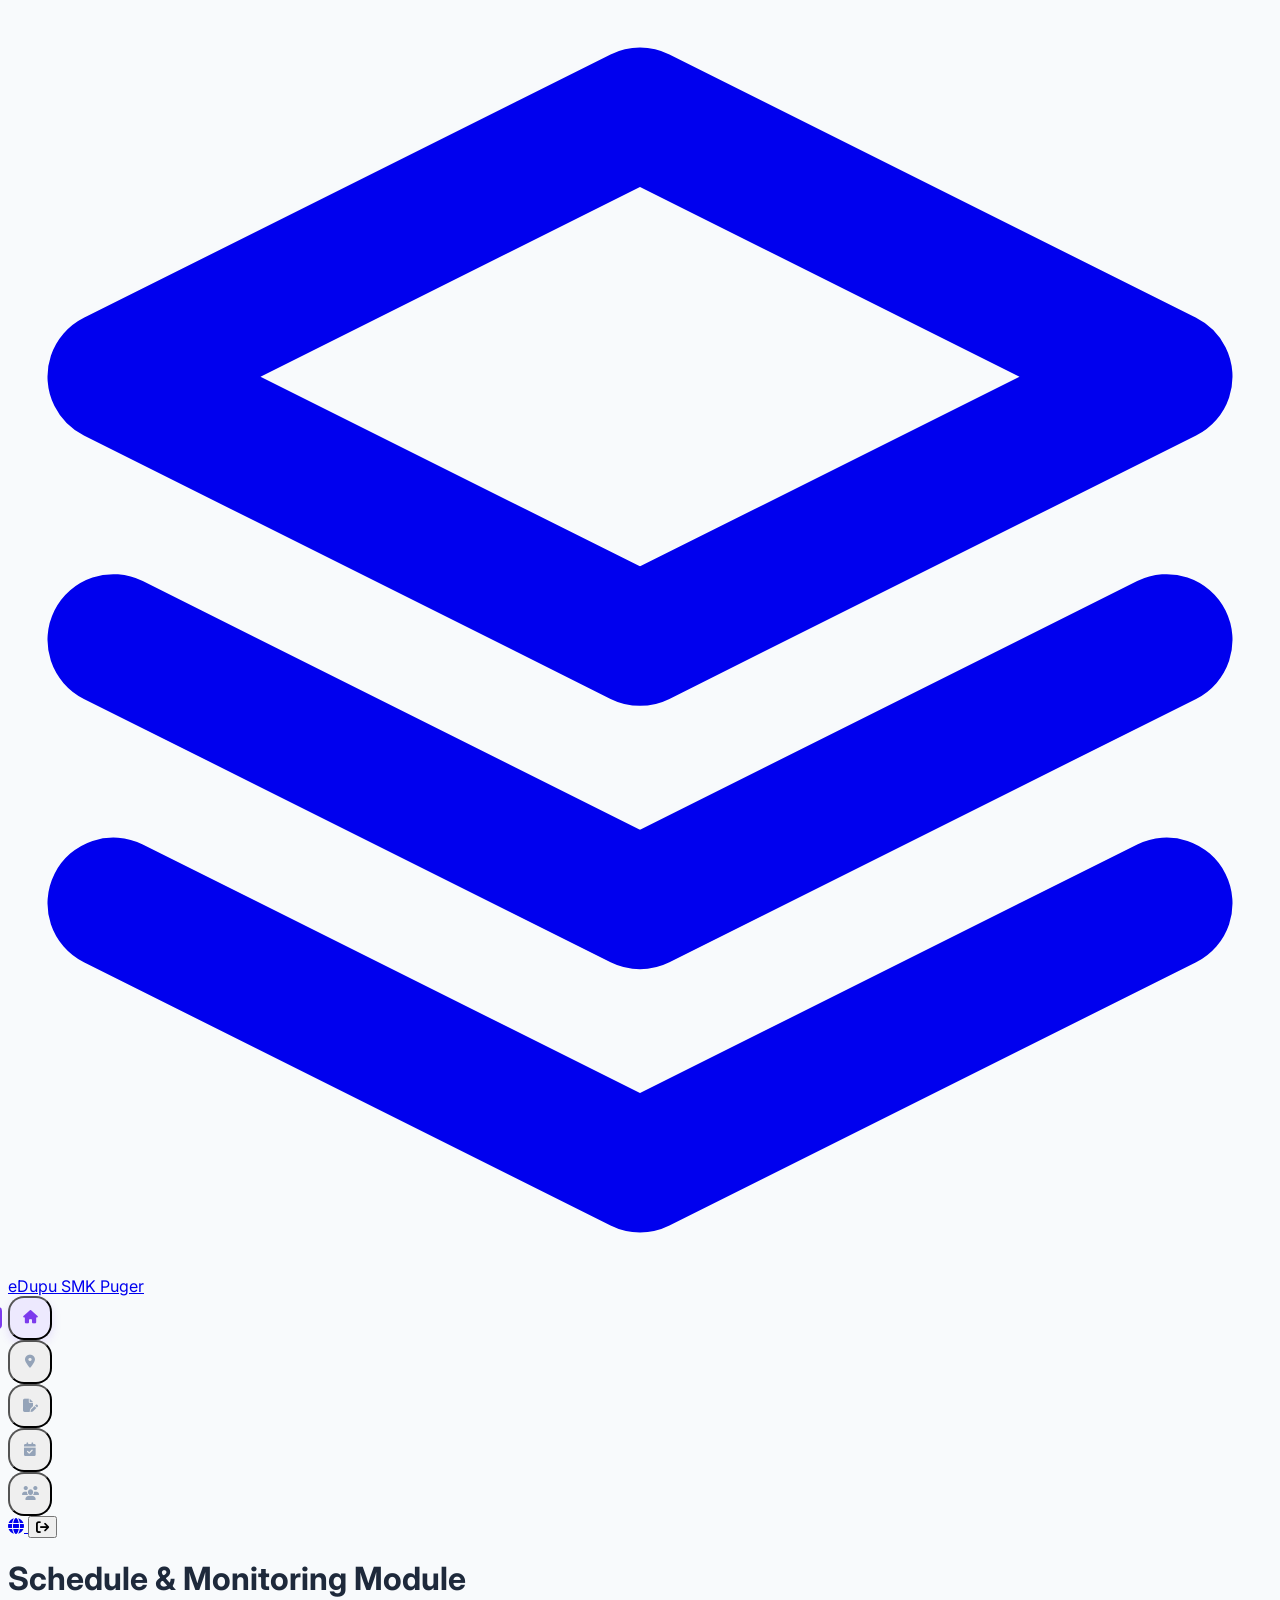
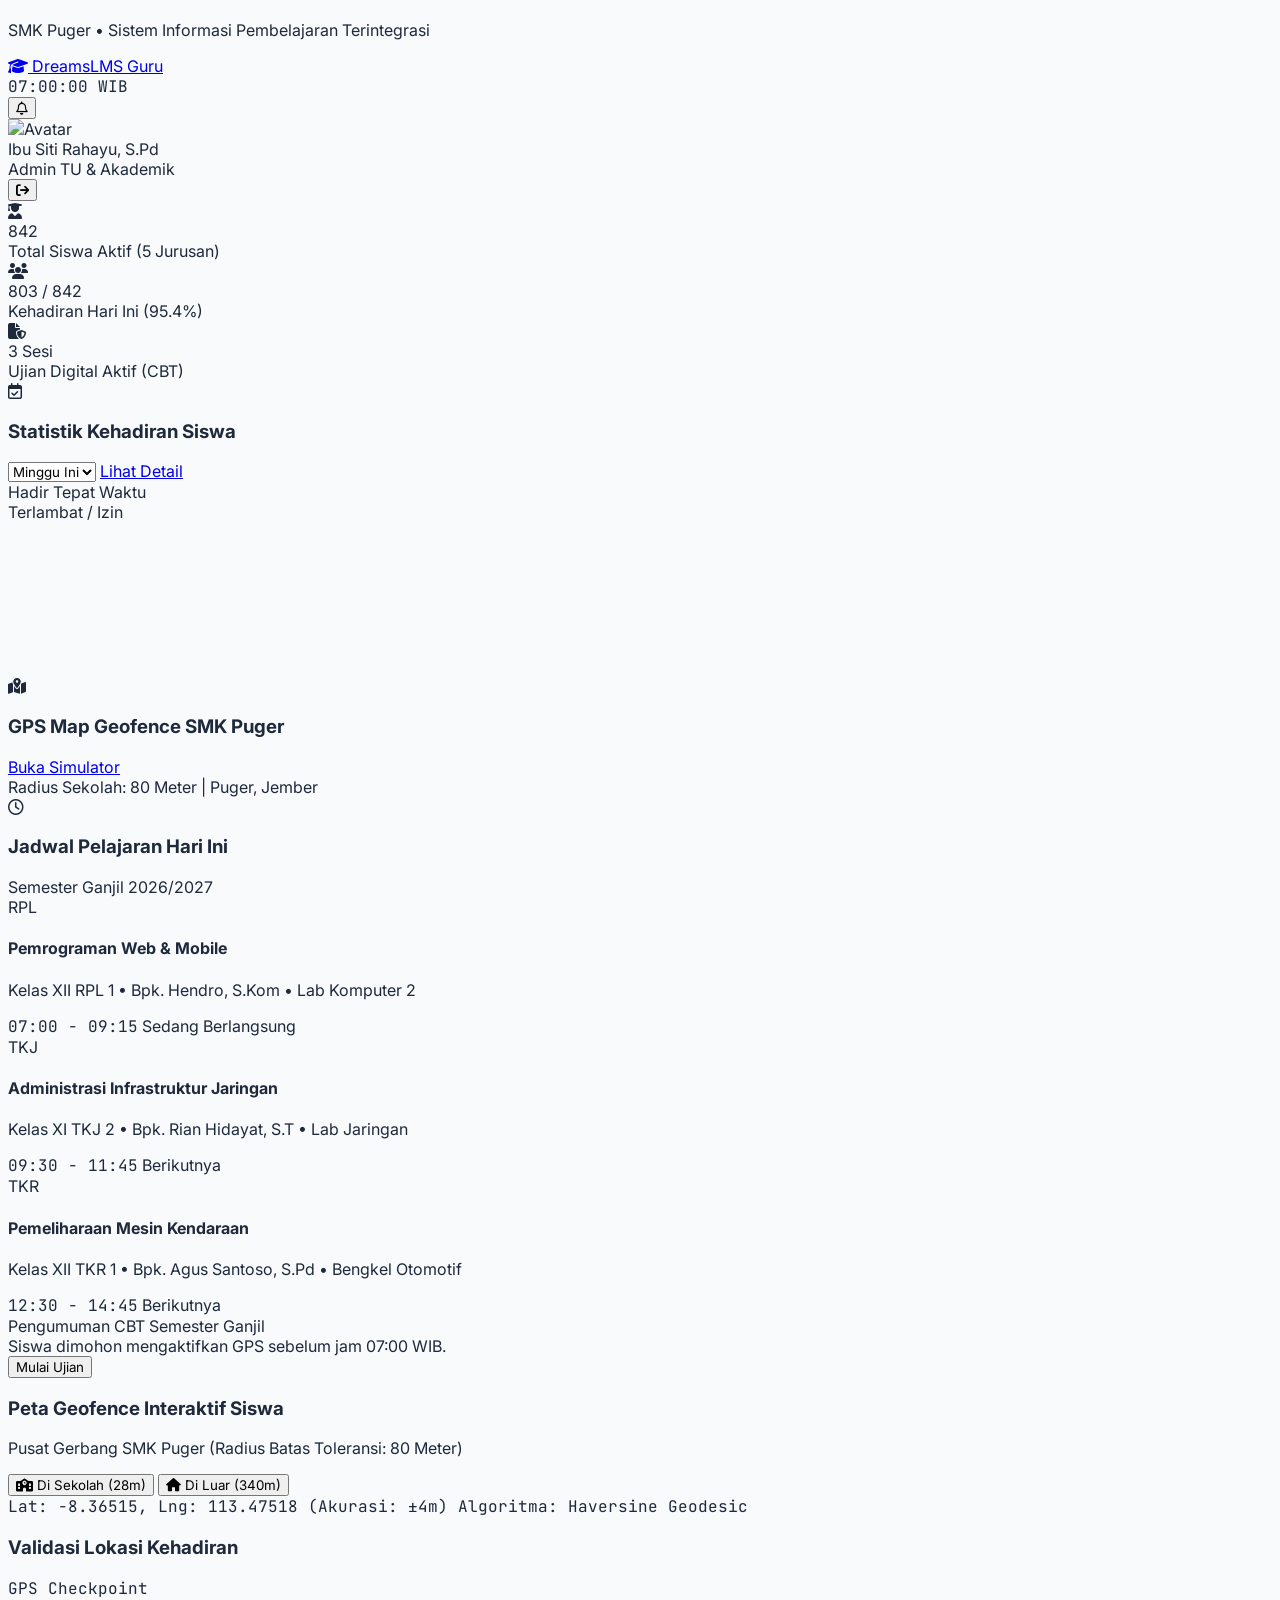
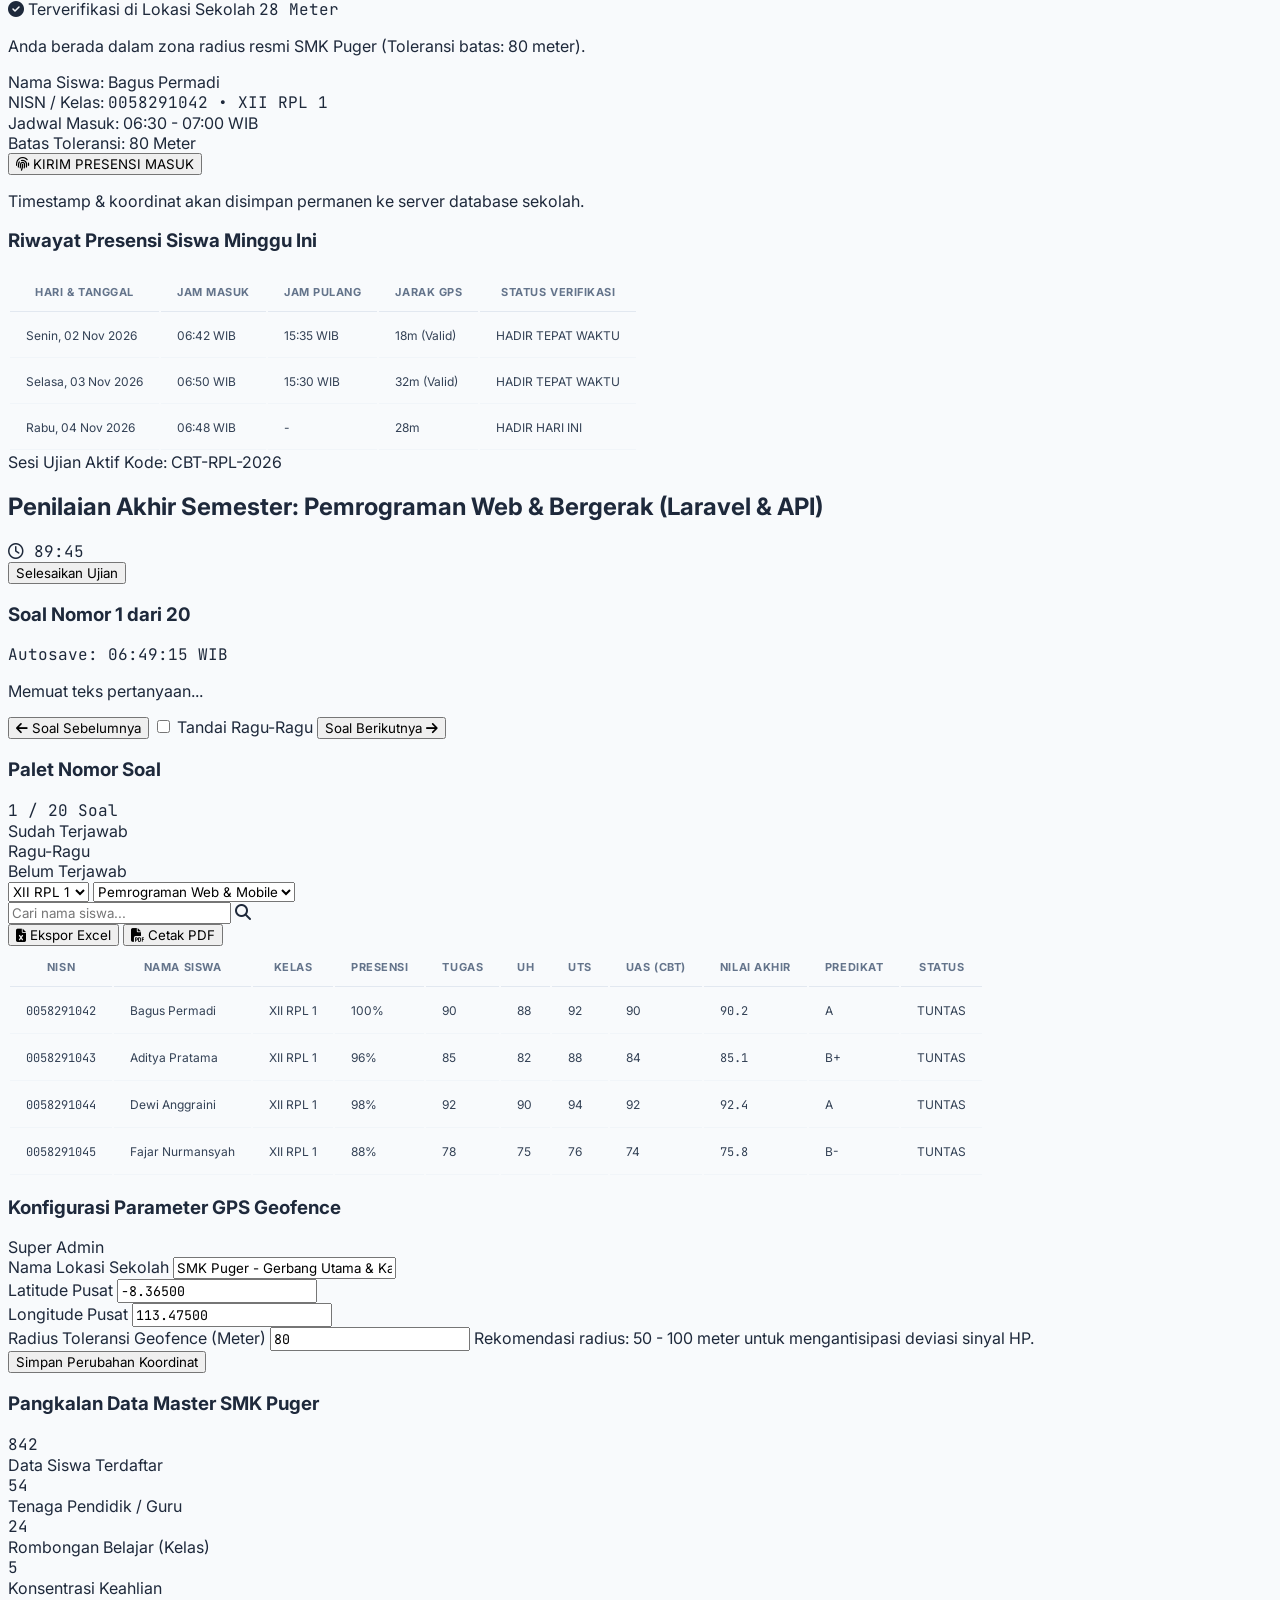
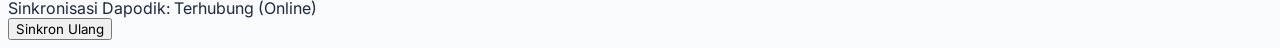
==== dashboard.html @ 2459ecdf "Redesign instructor dashboard and profile Refresh the instructor dashboard with a full-height sideba" ====
<!DOCTYPE html>
<html lang="id">
<head>
  <meta charset="UTF-8">
  <meta name="viewport" content="width=device-width, initial-scale=1.0">
  <title>Dashboard Terpadu • eDupu SMK Puger (APK Learning)</title>
  
  <!-- Favicon -->
  <link rel="icon" type="image/svg+xml" href="data:image/svg+xml,<svg xmlns='http://www.w3.org/2000/svg' viewBox='0 0 24 24' fill='%237c3aed'><path d='M12 2L2 7l10 5 10-5-10-5zM2 17l10 5 10-5M2 12l10 5 10-5'/></svg>">

  <!-- Google Fonts: Inter & JetBrains Mono -->
  <link rel="preconnect" href="https://fonts.googleapis.com">
  <link rel="preconnect" href="https://fonts.gstatic.com" crossorigin>
  <link href="https://fonts.googleapis.com/css2?family=Inter:wght@300;400;500;600;700;800;900&family=JetBrains+Mono:wght@400;600;700&display=swap" rel="stylesheet">
  
  <!-- FontAwesome Icons 6 -->
  <link rel="stylesheet" href="https://cdnjs.cloudflare.com/ajax/libs/font-awesome/6.4.0/css/all.min.css">

  <!-- Leaflet CSS & JS for GPS Map -->
  <link rel="stylesheet" href="https://unpkg.com/leaflet@1.9.4/dist/leaflet.css" />
  <script src="https://unpkg.com/leaflet@1.9.4/dist/leaflet.js"></script>

  <!-- Chart.js CDN -->
  <script src="https://cdn.jsdelivr.net/npm/chart.js"></script>

  <!-- Tailwind CSS CDN -->
  <script src="https://cdn.tailwindcss.com"></script>
  <script>
    tailwind.config = {
      theme: {
        extend: {
          fontFamily: {
            sans: ['"Inter"', 'system-ui', 'sans-serif'],
            mono: ['"JetBrains Mono"', 'monospace'],
          },
          colors: {
            primary: {
              50: '#f5f3ff',
              100: '#ede9fe',
              200: '#ddd6fe',
              300: '#c4b5fd',
              400: '#a78bfa',
              500: '#8b5cf6',
              600: '#7c3aed',
              700: '#6d28d9',
              800: '#5b21b6',
              900: '#4c1d95',
            },
            canvas: '#f1f3f7',
          },
          borderRadius: {
            '2xl': '20px',
            '3xl': '28px',
            '4xl': '36px',
          }
        }
      }
    }
  </script>

  <!-- Modular CSS Files -->
  <link rel="stylesheet" href="css/style.css">
  <link rel="stylesheet" href="css/dashboard.css">
</head>
<body class="bg-canvas text-slate-800 font-sans antialiased min-h-screen p-2 sm:p-5 lg:p-7 flex flex-col items-center justify-start">

  <!-- ============================================================== -->
  <!-- MAIN APP CONTAINER (Safetac Workforce Style Card) -->
  <!-- ============================================================== -->
  <div class="w-full max-w-[1520px] bg-white rounded-3xl sm:rounded-4xl shadow-xl shadow-slate-300/40 border border-slate-100 flex flex-col mb-12">
    
    <div class="flex flex-1 flex-col md:flex-row">
      
      <!-- ========================================================== -->
      <!-- SLIM VERTICAL ICON SIDEBAR (Left - Sticky on scroll) -->
      <!-- ========================================================== -->
      <aside class="w-full md:w-20 bg-white border-b md:border-b-0 md:border-r border-slate-100 flex md:flex-col items-center justify-between p-3 md:py-6 shrink-0 z-30 md:sticky md:top-6 md:self-start md:h-[calc(100vh-3.5rem)] rounded-t-3xl md:rounded-l-4xl md:rounded-tr-none">
        
        <!-- Brand Logo -->
        <a href="index.html" class="flex items-center gap-3 group" title="Kembali ke Landing Page">
          <div class="w-10 h-10 rounded-2xl bg-gradient-to-tr from-purple-600 via-indigo-600 to-primary-500 flex items-center justify-center text-white shadow-md shadow-purple-500/25 group-hover:scale-105 transition">
            <svg class="w-5 h-5 text-white" viewBox="0 0 24 24" fill="none" stroke="currentColor" stroke-width="2.5" stroke-linecap="round" stroke-linejoin="round">
              <path d="M12 2L2 7l10 5 10-5-10-5zM2 17l10 5 10-5M2 12l10 5 10-5"/>
            </svg>
          </div>
          <span class="md:hidden font-extrabold text-sm text-slate-800">eDupu SMK Puger</span>
        </a>

        <!-- Navigation Icons Stack -->
        <nav class="flex md:flex-col items-center gap-2 md:gap-3 my-auto">
          
          <!-- Item 1: Dashboard -->
          <button onclick="switchView('dashboard')" id="side-dashboard" class="sidebar-nav-btn active" title="Dashboard Utama & Jadwal">
            <i class="fa-solid fa-house text-base"></i>
          </button>

          <!-- Item 2: Absensi GPS Siswa -->
          <button onclick="switchView('absensi')" id="side-absensi" class="sidebar-nav-btn" title="Absensi GPS Geofence (Portal Siswa)">
            <i class="fa-solid fa-location-dot text-base"></i>
          </button>

          <!-- Item 3: Ujian Digital CBT -->
          <button onclick="switchView('cbt')" id="side-cbt" class="sidebar-nav-btn" title="Ujian Digital CBT (Portal Siswa)">
            <i class="fa-solid fa-file-pen text-base"></i>
          </button>

          <!-- Item 4: Rekap & Input Nilai -->
          <button onclick="switchView('nilai')" id="side-nilai" class="sidebar-nav-btn" title="Rekap Nilai Siswa (Portal Guru)">
            <i class="fa-solid fa-calendar-check text-base"></i>
          </button>

          <!-- Item 5: Data Master Sekolah -->
          <button onclick="switchView('master')" id="side-master" class="sidebar-nav-btn" title="Data Master & Konfigurasi (Admin)">
            <i class="fa-solid fa-users text-base"></i>
          </button>
        </nav>

        <!-- Bottom Controls: Landing Page Link & Logout -->
        <div class="hidden md:flex flex-col items-center gap-3">
          <a href="index.html" class="w-10 h-10 rounded-xl flex items-center justify-center text-slate-400 hover:text-primary-600 hover:bg-slate-50 transition" title="Halaman Depan Publik">
            <i class="fa-solid fa-globe text-sm"></i>
          </a>
          <button onclick="logoutUser()" class="w-10 h-10 rounded-xl flex items-center justify-center text-slate-400 hover:text-rose-600 hover:bg-rose-50 transition" title="Keluar / Logout">
            <i class="fa-solid fa-arrow-right-from-bracket text-sm"></i>
          </button>
        </div>

      </aside>

      <!-- ========================================================== -->
      <!-- MAIN CONTENT WRAPPER (Natural Smooth Flow) -->
      <!-- ========================================================== -->
      <div class="flex-1 flex flex-col p-4 sm:p-7 lg:p-8 min-w-0">
        
        <!-- TOP HEADER -->
        <header class="flex flex-col sm:flex-row items-start sm:items-center justify-between pb-6 mb-2 border-b border-slate-100 gap-4">
          <div>
            <h1 class="text-xl sm:text-2xl font-extrabold text-slate-900 tracking-tight" id="module-header-title">
              Schedule & Monitoring Module
            </h1>
            <p class="text-xs text-slate-400 font-medium mt-0.5" id="module-header-subtitle">
              SMK Puger • Sistem Informasi Pembelajaran Terintegrasi
            </p>
          </div>

          <!-- Right: Clock, Notification, Profile -->
          <div class="flex items-center gap-2.5 sm:gap-3.5 self-end sm:self-auto">
            
            <!-- DreamsLMS Teacher Switcher Button -->
            <a href="instructor-dashboard.html" class="px-3 py-1.5 rounded-xl bg-orange-50 hover:bg-orange-100 text-orange-700 border border-orange-200 text-xs font-bold transition flex items-center gap-1.5 shadow-2xs" title="Buka Dashboard Khusus Guru (DreamsLMS Style)">
              <i class="fa-solid fa-graduation-cap text-orange-600"></i>
              <span class="hidden sm:inline">DreamsLMS Guru</span>
            </a>

            <!-- Live Clock Pill -->
            <div class="hidden sm:flex items-center gap-2 px-3 py-1.5 rounded-xl bg-slate-50 border border-slate-200/70 text-xs font-mono font-bold text-slate-700 shadow-2xs">
              <span class="w-2 h-2 rounded-full bg-emerald-500 animate-pulse"></span>
              <span id="live-clock">07:00:00 WIB</span>
            </div>

            <!-- Notifications Bell -->
            <button onclick="showToast('Tidak ada notifikasi mendesak baru.', 'info')" class="w-9 h-9 rounded-full bg-slate-50 border border-slate-200/60 flex items-center justify-center text-slate-500 hover:text-slate-800 transition relative shadow-2xs" title="Notifikasi">
              <i class="fa-regular fa-bell text-xs"></i>
              <span class="w-2 h-2 rounded-full bg-rose-500 absolute top-2 right-2 ring-2 ring-white"></span>
            </button>

            <!-- User Avatar & Profile Card -->
            <div class="flex items-center gap-2.5 pl-2 border-l border-slate-200">
              <img id="user-avatar-img" src="https://images.unsplash.com/photo-1534528741775-53994a69daeb?auto=format&fit=crop&q=80&w=120" alt="Avatar" class="w-9 h-9 rounded-full object-cover ring-2 ring-primary-100 shadow-sm">
              <div class="text-left">
                <div class="text-xs font-bold text-slate-800 leading-none" id="user-display-name">Bpk. Hendro, S.Kom</div>
                <div class="text-[10px] text-primary-600 font-semibold mt-1" id="user-role-label">Guru Produktif RPL</div>
              </div>
              <button onclick="logoutUser()" class="ml-1 text-slate-400 hover:text-rose-600 text-xs sm:hidden" title="Logout">
                <i class="fa-solid fa-arrow-right-from-bracket"></i>
              </button>
            </div>

          </div>
        </header>

        <!-- ======================================================== -->
        <!-- VIEW 1: DASHBOARD UTAMA -->
        <!-- ======================================================== -->
        <section id="view-dashboard" class="view-panel space-y-7">
          
          <!-- TOP ROW: 3 KEY METRICS -->
          <div class="grid grid-cols-1 sm:grid-cols-3 gap-5 sm:gap-6">
            
            <!-- Metric 1: Total Siswa -->
            <div class="bg-white rounded-3xl p-6 border border-slate-100 shadow-sm hover:shadow-md transition flex items-center gap-4">
              <div class="w-14 h-14 rounded-full bg-blue-600 text-white flex items-center justify-center text-xl shrink-0 shadow-md shadow-blue-500/20">
                <i class="fa-solid fa-user-graduate"></i>
              </div>
              <div>
                <div class="text-2xl sm:text-3xl font-extrabold text-slate-900 tracking-tight">842</div>
                <div class="text-xs text-slate-400 font-medium mt-0.5">Total Siswa Aktif (5 Jurusan)</div>
              </div>
            </div>

            <!-- Metric 2: Kehadiran Hari Ini -->
            <div class="bg-white rounded-3xl p-6 border border-slate-100 shadow-sm hover:shadow-md transition flex items-center gap-4">
              <div class="w-14 h-14 rounded-full bg-amber-500 text-white flex items-center justify-center text-xl shrink-0 shadow-md shadow-amber-500/20">
                <i class="fa-solid fa-users"></i>
              </div>
              <div>
                <div class="text-2xl sm:text-3xl font-extrabold text-slate-900 tracking-tight">803 / 842</div>
                <div class="text-xs text-slate-400 font-medium mt-0.5">Kehadiran Hari Ini (95.4%)</div>
              </div>
            </div>

            <!-- Metric 3: Ujian CBT Aktif -->
            <div class="bg-white rounded-3xl p-6 border border-slate-100 shadow-sm hover:shadow-md transition flex items-center gap-4">
              <div class="w-14 h-14 rounded-full bg-rose-500 text-white flex items-center justify-center text-xl shrink-0 shadow-md shadow-rose-500/20">
                <i class="fa-solid fa-file-shield"></i>
              </div>
              <div>
                <div class="text-2xl sm:text-3xl font-extrabold text-slate-900 tracking-tight">3 Sesi</div>
                <div class="text-xs text-slate-400 font-medium mt-0.5">Ujian Digital Aktif (CBT)</div>
              </div>
            </div>

          </div>

          <!-- 2-COLUMN GRID (Left: Chart + Map, Right: Schedule Grid) -->
          <div class="grid grid-cols-1 lg:grid-cols-12 gap-7 items-start">
            
            <!-- LEFT COLUMN: Chart + Map -->
            <div class="lg:col-span-6 space-y-7">
              
              <!-- 1. Statistik Kehadiran Bar Chart -->
              <div class="bg-white rounded-3xl p-6 border border-slate-100 shadow-sm">
                <div class="flex items-center justify-between mb-3">
                  <div class="flex items-center gap-2">
                    <i class="fa-regular fa-calendar-check text-slate-400 text-sm"></i>
                    <h3 class="font-bold text-slate-900 text-sm">Statistik Kehadiran Siswa</h3>
                  </div>
                  <div class="flex items-center gap-3">
                    <select class="text-[11px] font-semibold text-slate-500 border border-slate-200/70 rounded-xl px-2.5 py-1 focus:outline-none bg-slate-50/50">
                      <option>Minggu Ini</option>
                      <option>Bulan Ini</option>
                    </select>
                    <a href="javascript:void(0)" onclick="switchView('absensi')" class="text-xs font-semibold text-slate-600 hover:text-primary-600">Lihat Detail</a>
                  </div>
                </div>

                <!-- Custom Chart Legend -->
                <div class="flex items-center gap-4 text-[11px] text-slate-500 mb-2">
                  <div class="flex items-center gap-1.5">
                    <span class="w-2.5 h-2.5 rounded-full bg-primary-600 inline-block"></span>
                    <span>Hadir Tepat Waktu</span>
                  </div>
                  <div class="flex items-center gap-1.5">
                    <span class="w-2.5 h-2.5 rounded-full bg-primary-200 inline-block"></span>
                    <span>Terlambat / Izin</span>
                  </div>
                </div>

                <!-- Canvas -->
                <div class="h-52 w-full">
                  <canvas id="safetacBarChart"></canvas>
                </div>
              </div>

              <!-- 2. GPS Map Card (Leaflet) -->
              <div class="bg-white rounded-3xl p-6 border border-slate-100 shadow-sm">
                <div class="flex items-center justify-between mb-3">
                  <div class="flex items-center gap-2">
                    <i class="fa-solid fa-map-location-dot text-slate-400 text-sm"></i>
                    <h3 class="font-bold text-slate-900 text-sm">GPS Map Geofence SMK Puger</h3>
                  </div>
                  <a href="javascript:void(0)" onclick="switchView('absensi')" class="text-xs font-semibold text-slate-600 hover:text-primary-600">Buka Simulator</a>
                </div>

                <!-- Map Container -->
                <div class="relative rounded-2xl overflow-hidden border border-slate-100">
                  <div id="safetac-map" class="h-60 w-full z-10"></div>
                  
                  <div class="absolute bottom-3 left-3 z-20 bg-white/90 backdrop-blur-md px-3 py-1.5 rounded-xl border border-slate-200/60 shadow-sm flex items-center gap-2 text-[10px]">
                    <span class="w-2 h-2 rounded-full bg-emerald-500 animate-pulse"></span>
                    <span class="font-bold text-slate-800">Radius Sekolah: 80 Meter</span>
                    <span class="text-slate-400">| Puger, Jember</span>
                  </div>
                </div>
              </div>

            </div>

            <!-- RIGHT COLUMN: Schedule Grid -->
            <div class="lg:col-span-6 bg-white rounded-3xl p-6 border border-slate-100 shadow-sm space-y-6">
              
              <div class="flex items-center justify-between pb-3 border-b border-slate-100">
                <div class="flex items-center gap-2">
                  <i class="fa-regular fa-clock text-slate-400 text-sm"></i>
                  <h3 class="font-bold text-slate-900 text-sm">Jadwal Pelajaran Hari Ini</h3>
                </div>
                <span class="text-[10px] font-bold bg-primary-50 text-primary-700 px-3 py-1 rounded-full">
                  Semester Ganjil 2026/2027
                </span>
              </div>

              <!-- Schedule Items List -->
              <div class="space-y-3.5">
                
                <div class="p-4 rounded-2xl bg-slate-50 border border-slate-200/70 hover:border-primary-200 hover:bg-primary-50/20 transition flex items-center justify-between">
                  <div class="flex items-center gap-3.5">
                    <div class="w-10 h-10 rounded-xl bg-purple-100 text-purple-700 flex items-center justify-center font-bold text-xs shrink-0">
                      RPL
                    </div>
                    <div>
                      <h4 class="text-xs font-bold text-slate-900">Pemrograman Web & Mobile</h4>
                      <p class="text-[11px] text-slate-500">Kelas XII RPL 1 • Bpk. Hendro, S.Kom • Lab Komputer 2</p>
                    </div>
                  </div>
                  <div class="text-right">
                    <span class="text-xs font-mono font-bold text-slate-800">07:00 - 09:15</span>
                    <span class="block text-[10px] text-emerald-600 font-bold">Sedang Berlangsung</span>
                  </div>
                </div>

                <div class="p-4 rounded-2xl bg-slate-50 border border-slate-200/70 hover:border-primary-200 hover:bg-primary-50/20 transition flex items-center justify-between">
                  <div class="flex items-center gap-3.5">
                    <div class="w-10 h-10 rounded-xl bg-indigo-100 text-indigo-700 flex items-center justify-center font-bold text-xs shrink-0">
                      TKJ
                    </div>
                    <div>
                      <h4 class="text-xs font-bold text-slate-900">Administrasi Infrastruktur Jaringan</h4>
                      <p class="text-[11px] text-slate-500">Kelas XI TKJ 2 • Bpk. Rian Hidayat, S.T • Lab Jaringan</p>
                    </div>
                  </div>
                  <div class="text-right">
                    <span class="text-xs font-mono font-bold text-slate-800">09:30 - 11:45</span>
                    <span class="block text-[10px] text-slate-400 font-semibold">Berikutnya</span>
                  </div>
                </div>

                <div class="p-4 rounded-2xl bg-slate-50 border border-slate-200/70 hover:border-primary-200 hover:bg-primary-50/20 transition flex items-center justify-between">
                  <div class="flex items-center gap-3.5">
                    <div class="w-10 h-10 rounded-xl bg-amber-100 text-amber-700 flex items-center justify-center font-bold text-xs shrink-0">
                      TKR
                    </div>
                    <div>
                      <h4 class="text-xs font-bold text-slate-900">Pemeliharaan Mesin Kendaraan</h4>
                      <p class="text-[11px] text-slate-500">Kelas XII TKR 1 • Bpk. Agus Santoso, S.Pd • Bengkel Otomotif</p>
                    </div>
                  </div>
                  <div class="text-right">
                    <span class="text-xs font-mono font-bold text-slate-800">12:30 - 14:45</span>
                    <span class="block text-[10px] text-slate-400 font-semibold">Berikutnya</span>
                  </div>
                </div>

              </div>

              <!-- Quick Action Box -->
              <div class="p-4 rounded-2xl bg-gradient-to-r from-purple-50 to-indigo-50 border border-purple-100 flex items-center justify-between">
                <div>
                  <div class="text-xs font-bold text-purple-950">Pengumuman CBT Semester Ganjil</div>
                  <div class="text-[11px] text-purple-700 mt-0.5">Siswa dimohon mengaktifkan GPS sebelum jam 07:00 WIB.</div>
                </div>
                <button onclick="switchView('cbt')" class="px-3.5 py-2 bg-primary-600 hover:bg-primary-700 text-white rounded-xl text-xs font-bold shadow-sm transition">
                  Mulai Ujian
                </button>
              </div>

            </div>

          </div>

        </section>

        <!-- ======================================================== -->
        <!-- VIEW 2: PRESENSI GPS GEOFENCING (Portal Siswa) -->
        <!-- ======================================================== -->
        <section id="view-absensi" class="view-panel hidden space-y-6">
          
          <div class="grid grid-cols-1 lg:grid-cols-12 gap-7">
            
            <!-- Left: Interactive GPS Leaflet Map & Simulator -->
            <div class="lg:col-span-7 bg-white rounded-3xl p-6 border border-slate-100 shadow-sm space-y-4">
              <div class="flex items-center justify-between">
                <div>
                  <h3 class="font-bold text-slate-900 text-sm">Peta Geofence Interaktif Siswa</h3>
                  <p class="text-[11px] text-slate-400">Pusat Gerbang SMK Puger (Radius Batas Toleransi: 80 Meter)</p>
                </div>
                
                <!-- Simulator Switch Controls -->
                <div class="flex items-center gap-1.5 p-1 bg-slate-100 rounded-xl text-xs">
                  <button id="btn-gps-inside" onclick="setGPSLocation('inside')" class="px-3 py-1 bg-emerald-600 text-white font-bold rounded-xl shadow-xs transition">
                    <i class="fa-solid fa-school text-[10px]"></i> Di Sekolah (28m)
                  </button>
                  <button id="btn-gps-outside" onclick="setGPSLocation('outside')" class="px-3 py-1 bg-white text-slate-600 hover:bg-slate-100 font-bold rounded-xl border border-slate-200 transition">
                    <i class="fa-solid fa-house text-[10px]"></i> Di Luar (340m)
                  </button>
                </div>
              </div>

              <!-- Map Container -->
              <div class="rounded-2xl overflow-hidden border border-slate-200 relative">
                <div id="student-geofence-map" class="h-80 w-full z-10"></div>
              </div>

              <!-- Coordinates Display -->
              <div class="flex items-center justify-between text-xs text-slate-500 px-1 font-mono">
                <span id="gps-coords-display">Lat: -8.36515, Lng: 113.47518 (Akurasi: ±4m)</span>
                <span class="text-slate-400">Algoritma: Haversine Geodesic</span>
              </div>
            </div>

            <!-- Right: Validation Status Box & Absen Form -->
            <div class="lg:col-span-5 bg-white rounded-3xl p-6 border border-slate-100 shadow-sm flex flex-col justify-between space-y-6">
              
              <div class="space-y-4">
                <div class="flex items-center justify-between pb-3 border-b border-slate-100">
                  <h3 class="font-bold text-slate-900 text-sm">Validasi Lokasi Kehadiran</h3>
                  <span class="text-[10px] font-mono bg-slate-100 px-2.5 py-1 rounded-full text-slate-600 font-bold">
                    GPS Checkpoint
                  </span>
                </div>

                <!-- Dynamic Status Box -->
                <div id="gps-status-box" class="p-4 rounded-2xl border bg-emerald-50 border-emerald-200 text-emerald-900 space-y-2">
                  <div class="flex items-center justify-between">
                    <span id="gps-status-title" class="font-bold text-xs flex items-center gap-1.5">
                      <i class="fa-solid fa-circle-check text-emerald-600"></i> Terverifikasi di Lokasi Sekolah
                    </span>
                    <span id="gps-distance-pill" class="text-[10px] font-mono font-bold px-2 py-0.5 rounded-full bg-emerald-200 text-emerald-800">
                      28 Meter
                    </span>
                  </div>
                  <p id="gps-status-desc" class="text-xs text-emerald-700 leading-relaxed">
                    Anda berada dalam zona radius resmi SMK Puger (Toleransi batas: 80 meter).
                  </p>
                </div>

                <!-- Student Information Card -->
                <div class="p-4 rounded-2xl bg-slate-50 border border-slate-200/70 space-y-2.5 text-xs">
                  <div class="flex justify-between">
                    <span class="text-slate-400">Nama Siswa:</span>
                    <span class="font-bold text-slate-800">Bagus Permadi</span>
                  </div>
                  <div class="flex justify-between">
                    <span class="text-slate-400">NISN / Kelas:</span>
                    <span class="font-mono font-bold text-slate-800">0058291042 • XII RPL 1</span>
                  </div>
                  <div class="flex justify-between">
                    <span class="text-slate-400">Jadwal Masuk:</span>
                    <span class="font-bold text-emerald-600">06:30 - 07:00 WIB</span>
                  </div>
                  <div class="flex justify-between">
                    <span class="text-slate-400">Batas Toleransi:</span>
                    <span class="font-bold text-slate-800">80 Meter</span>
                  </div>
                </div>
              </div>

              <!-- Submit Button -->
              <div>
                <button type="button" id="btn-submit-absen" onclick="submitAbsensi()" class="w-full py-3.5 bg-primary-600 hover:bg-primary-700 text-white font-extrabold text-xs rounded-2xl shadow-lg shadow-primary-600/30 transition flex items-center justify-center gap-2 cursor-pointer">
                  <i class="fa-solid fa-fingerprint text-base"></i>
                  <span>KIRIM PRESENSI MASUK</span>
                </button>
                <p class="text-[10px] text-center text-slate-400 mt-2">
                  Timestamp & koordinat akan disimpan permanen ke server database sekolah.
                </p>
              </div>

            </div>

          </div>

          <!-- History Table -->
          <div class="bg-white rounded-3xl p-6 border border-slate-100 shadow-sm">
            <h3 class="font-bold text-slate-900 text-sm mb-4">Riwayat Presensi Siswa Minggu Ini</h3>
            <div class="overflow-x-auto">
              <table class="w-full text-left text-xs custom-table">
                <thead>
                  <tr>
                    <th>Hari & Tanggal</th>
                    <th>Jam Masuk</th>
                    <th>Jam Pulang</th>
                    <th>Jarak GPS</th>
                    <th>Status Verifikasi</th>
                  </tr>
                </thead>
                <tbody id="absen-history-body">
                  <tr>
                    <td>Senin, 02 Nov 2026</td>
                    <td><span class="font-bold text-slate-800">06:42 WIB</span></td>
                    <td>15:35 WIB</td>
                    <td><span class="px-2 py-0.5 rounded-full text-[10px] font-bold bg-emerald-100 text-emerald-800">18m (Valid)</span></td>
                    <td><span class="px-2.5 py-0.5 rounded-full text-[10px] font-bold bg-emerald-500 text-white">HADIR TEPAT WAKTU</span></td>
                  </tr>
                  <tr>
                    <td>Selasa, 03 Nov 2026</td>
                    <td><span class="font-bold text-slate-800">06:50 WIB</span></td>
                    <td>15:30 WIB</td>
                    <td><span class="px-2 py-0.5 rounded-full text-[10px] font-bold bg-emerald-100 text-emerald-800">32m (Valid)</span></td>
                    <td><span class="px-2.5 py-0.5 rounded-full text-[10px] font-bold bg-emerald-500 text-white">HADIR TEPAT WAKTU</span></td>
                  </tr>
                  <tr>
                    <td>Rabu, 04 Nov 2026</td>
                    <td><span class="font-bold text-slate-800">06:48 WIB</span></td>
                    <td>-</td>
                    <td><span id="log-distance-val" class="px-2 py-0.5 rounded-full text-[10px] font-bold bg-emerald-100 text-emerald-800">28m</span></td>
                    <td><span class="px-2.5 py-0.5 rounded-full text-[10px] font-bold bg-emerald-500 text-white">HADIR HARI INI</span></td>
                  </tr>
                </tbody>
              </table>
            </div>
          </div>

        </section>

        <!-- ======================================================== -->
        <!-- VIEW 3: CBT UJIAN DIGITAL (Portal Siswa) -->
        <!-- ======================================================== -->
        <section id="view-cbt" class="view-panel hidden space-y-6">
          
          <!-- CBT Top Strip -->
          <div class="bg-white rounded-3xl p-5 sm:p-6 border border-slate-100 shadow-sm flex flex-col sm:flex-row items-start sm:items-center justify-between gap-4">
            <div>
              <div class="flex items-center gap-2">
                <span class="px-2.5 py-0.5 rounded-full text-[10px] font-bold bg-rose-100 text-rose-700 uppercase">Sesi Ujian Aktif</span>
                <span class="text-xs text-slate-400">Kode: CBT-RPL-2026</span>
              </div>
              <h2 class="text-base sm:text-lg font-extrabold text-slate-900 mt-1">
                Penilaian Akhir Semester: Pemrograman Web & Bergerak (Laravel & API)
              </h2>
            </div>

            <!-- Timer & Actions -->
            <div class="flex items-center gap-3">
              <div class="flex items-center gap-2 px-4 py-2 rounded-2xl bg-slate-900 text-white font-mono text-sm font-bold shadow-md">
                <i class="fa-regular fa-clock text-rose-400"></i>
                <span id="cbt-timer-display">89:45</span>
              </div>
              <button onclick="finishCBT()" class="px-4 py-2 rounded-2xl bg-rose-600 hover:bg-rose-700 text-white text-xs font-bold shadow-sm transition">
                Selesaikan Ujian
              </button>
            </div>
          </div>

          <!-- CBT Main Grid (Question Box + Question Grid) -->
          <div class="grid grid-cols-1 lg:grid-cols-12 gap-7 items-start">
            
            <!-- Left: Question & Options Box -->
            <div class="lg:col-span-8 bg-white rounded-3xl p-6 sm:p-8 border border-slate-100 shadow-sm space-y-6">
              
              <div class="flex items-center justify-between pb-4 border-b border-slate-100">
                <h3 id="q-title" class="font-extrabold text-slate-900 text-base">Soal Nomor 1 dari 20</h3>
                <span id="cbt-autosave-time" class="text-[11px] font-mono text-emerald-600 bg-emerald-50 px-2.5 py-1 rounded-full font-bold">
                  Autosave: 06:49:15 WIB
                </span>
              </div>

              <!-- Question Text -->
              <p id="q-text" class="text-sm text-slate-800 leading-relaxed font-medium">
                Memuat teks pertanyaan...
              </p>

              <!-- Multiple Choice Options -->
              <div id="q-options" class="space-y-3 pt-2">
                <!-- Generated by JS -->
              </div>

              <!-- Navigation & Doubt Controls -->
              <div class="flex flex-col sm:flex-row items-center justify-between pt-6 border-t border-slate-100 gap-4">
                <button onclick="prevQuestion()" class="w-full sm:w-auto px-5 py-2.5 rounded-xl border border-slate-200 text-slate-700 hover:bg-slate-50 font-bold text-xs flex items-center justify-center gap-2 transition">
                  <i class="fa-solid fa-arrow-left"></i> Soal Sebelumnya
                </button>

                <label class="flex items-center gap-2 px-4 py-2 rounded-xl bg-amber-50 border border-amber-200 text-amber-900 text-xs font-bold cursor-pointer">
                  <input type="checkbox" id="doubt-box" onchange="toggleDoubt()" class="w-4 h-4 text-amber-500 rounded focus:ring-amber-400">
                  <span>Tandai Ragu-Ragu</span>
                </label>

                <button onclick="nextQuestion()" class="w-full sm:w-auto px-5 py-2.5 rounded-xl bg-primary-600 hover:bg-primary-700 text-white font-bold text-xs flex items-center justify-center gap-2 transition shadow-sm">
                  Soal Berikutnya <i class="fa-solid fa-arrow-right"></i>
                </button>
              </div>

            </div>

            <!-- Right: Question Palette Grid -->
            <div class="lg:col-span-4 bg-white rounded-3xl p-6 border border-slate-100 shadow-sm space-y-4">
              <div class="flex items-center justify-between pb-3 border-b border-slate-100">
                <h3 class="font-bold text-slate-900 text-sm">Palet Nomor Soal</h3>
                <span id="cbt-answered-count" class="text-xs font-mono font-bold text-primary-600 bg-primary-50 px-2 py-0.5 rounded-full">
                  1 / 20 Soal
                </span>
              </div>

              <!-- 4x5 Grid for 20 questions -->
              <div id="q-grid" class="grid grid-cols-5 gap-2">
                <!-- Generated by JS -->
              </div>

              <!-- Legend -->
              <div class="pt-3 border-t border-slate-100 text-[11px] text-slate-500 space-y-1.5">
                <div class="flex items-center gap-2">
                  <span class="w-3 h-3 rounded bg-primary-600 inline-block"></span>
                  <span>Sudah Terjawab</span>
                </div>
                <div class="flex items-center gap-2">
                  <span class="w-3 h-3 rounded bg-amber-400 inline-block"></span>
                  <span>Ragu-Ragu</span>
                </div>
                <div class="flex items-center gap-2">
                  <span class="w-3 h-3 rounded bg-slate-100 border border-slate-200 inline-block"></span>
                  <span>Belum Terjawab</span>
                </div>
              </div>
            </div>

          </div>

        </section>

        <!-- ======================================================== -->
        <!-- VIEW 4: REKAPITULASI NILAI & LEGER (Portal Guru) -->
        <!-- ======================================================== -->
        <section id="view-nilai" class="view-panel hidden space-y-6">
          
          <div class="bg-white rounded-3xl p-6 border border-slate-100 shadow-sm space-y-5">
            
            <!-- Controls & Filters -->
            <div class="flex flex-col lg:flex-row items-stretch lg:items-center justify-between gap-4">
              
              <div class="flex flex-wrap items-center gap-3">
                <!-- Class filter -->
                <select id="filter-kelas" onchange="filterLeger()" class="text-xs font-semibold text-slate-700 border border-slate-200 rounded-xl px-3 py-2 bg-slate-50 focus:outline-none">
                  <option>XII RPL 1</option>
                  <option>XII RPL 2</option>
                  <option>XI TKJ 1</option>
                  <option>XII TKR 1</option>
                </select>

                <!-- Subject filter -->
                <select class="text-xs font-semibold text-slate-700 border border-slate-200 rounded-xl px-3 py-2 bg-slate-50 focus:outline-none">
                  <option>Pemrograman Web & Mobile</option>
                  <option>Basis Data Terdistribusi</option>
                  <option>Pemodelan Perangkat Lunak</option>
                </select>

                <!-- Search Input -->
                <div class="relative">
                  <input type="text" id="search-siswa" oninput="filterLeger()" placeholder="Cari nama siswa..." class="w-48 sm:w-60 text-xs px-3 py-2 pl-8 border border-slate-200 rounded-xl bg-slate-50 focus:outline-none focus:bg-white">
                  <i class="fa-solid fa-magnifying-glass absolute left-2.5 top-2.5 text-slate-400 text-xs"></i>
                </div>
              </div>

              <!-- Export Buttons -->
              <div class="flex items-center gap-2">
                <button onclick="exportNilai('excel')" class="px-4 py-2 bg-emerald-600 hover:bg-emerald-700 text-white rounded-xl text-xs font-bold transition flex items-center gap-2 shadow-xs">
                  <i class="fa-solid fa-file-excel"></i>
                  <span>Ekspor Excel</span>
                </button>
                <button onclick="exportNilai('pdf')" class="px-4 py-2 bg-rose-600 hover:bg-rose-700 text-white rounded-xl text-xs font-bold transition flex items-center gap-2 shadow-xs">
                  <i class="fa-solid fa-file-pdf"></i>
                  <span>Cetak PDF</span>
                </button>
              </div>

            </div>

            <!-- Leger Nilai Table -->
            <div class="overflow-x-auto">
              <table id="table-leger" class="w-full text-left text-xs custom-table">
                <thead>
                  <tr>
                    <th>NISN</th>
                    <th>Nama Siswa</th>
                    <th>Kelas</th>
                    <th>Presensi</th>
                    <th>Tugas</th>
                    <th>UH</th>
                    <th>UTS</th>
                    <th>UAS (CBT)</th>
                    <th>Nilai Akhir</th>
                    <th>Predikat</th>
                    <th>Status</th>
                  </tr>
                </thead>
                <tbody>
                  <tr>
                    <td class="font-mono">0058291042</td>
                    <td class="font-bold text-slate-900 siswa-name">Bagus Permadi</td>
                    <td class="siswa-class">XII RPL 1</td>
                    <td><span class="text-emerald-600 font-bold">100%</span></td>
                    <td>90</td>
                    <td>88</td>
                    <td>92</td>
                    <td>90</td>
                    <td class="font-bold text-slate-900 font-mono">90.2</td>
                    <td><span class="px-2 py-0.5 rounded-full text-[10px] font-bold bg-purple-100 text-purple-800">A</span></td>
                    <td><span class="px-2 py-0.5 rounded-full text-[10px] font-bold bg-emerald-100 text-emerald-800">TUNTAS</span></td>
                  </tr>
                  <tr>
                    <td class="font-mono">0058291043</td>
                    <td class="font-bold text-slate-900 siswa-name">Aditya Pratama</td>
                    <td class="siswa-class">XII RPL 1</td>
                    <td><span class="text-emerald-600 font-bold">96%</span></td>
                    <td>85</td>
                    <td>82</td>
                    <td>88</td>
                    <td>84</td>
                    <td class="font-bold text-slate-900 font-mono">85.1</td>
                    <td><span class="px-2 py-0.5 rounded-full text-[10px] font-bold bg-indigo-100 text-indigo-800">B+</span></td>
                    <td><span class="px-2 py-0.5 rounded-full text-[10px] font-bold bg-emerald-100 text-emerald-800">TUNTAS</span></td>
                  </tr>
                  <tr>
                    <td class="font-mono">0058291044</td>
                    <td class="font-bold text-slate-900 siswa-name">Dewi Anggraini</td>
                    <td class="siswa-class">XII RPL 1</td>
                    <td><span class="text-emerald-600 font-bold">98%</span></td>
                    <td>92</td>
                    <td>90</td>
                    <td>94</td>
                    <td>92</td>
                    <td class="font-bold text-slate-900 font-mono">92.4</td>
                    <td><span class="px-2 py-0.5 rounded-full text-[10px] font-bold bg-purple-100 text-purple-800">A</span></td>
                    <td><span class="px-2 py-0.5 rounded-full text-[10px] font-bold bg-emerald-100 text-emerald-800">TUNTAS</span></td>
                  </tr>
                  <tr>
                    <td class="font-mono">0058291045</td>
                    <td class="font-bold text-slate-900 siswa-name">Fajar Nurmansyah</td>
                    <td class="siswa-class">XII RPL 1</td>
                    <td><span class="text-amber-600 font-bold">88%</span></td>
                    <td>78</td>
                    <td>75</td>
                    <td>76</td>
                    <td>74</td>
                    <td class="font-bold text-slate-900 font-mono">75.8</td>
                    <td><span class="px-2 py-0.5 rounded-full text-[10px] font-bold bg-amber-100 text-amber-800">B-</span></td>
                    <td><span class="px-2 py-0.5 rounded-full text-[10px] font-bold bg-emerald-100 text-emerald-800">TUNTAS</span></td>
                  </tr>
                </tbody>
              </table>
            </div>

          </div>

        </section>

        <!-- ======================================================== -->
        <!-- VIEW 5: DATA MASTER & KONFIGURASI (Admin) -->
        <!-- ======================================================== -->
        <section id="view-master" class="view-panel hidden space-y-6">
          
          <div class="grid grid-cols-1 lg:grid-cols-12 gap-7">
            
            <!-- Left: Geofence GPS Configuration Form -->
            <div class="lg:col-span-6 bg-white rounded-3xl p-6 border border-slate-100 shadow-sm space-y-4">
              <div class="flex items-center justify-between pb-3 border-b border-slate-100">
                <h3 class="font-bold text-slate-900 text-sm">Konfigurasi Parameter GPS Geofence</h3>
                <span class="text-[10px] font-bold bg-purple-100 text-purple-800 px-2.5 py-0.5 rounded-full">Super Admin</span>
              </div>
              
              <div class="space-y-3 text-xs">
                <div>
                  <label class="block font-bold text-slate-700 mb-1">Nama Lokasi Sekolah</label>
                  <input type="text" value="SMK Puger - Gerbang Utama & Kampus Terpadu" class="w-full px-3 py-2 bg-slate-50 border border-slate-200 rounded-xl focus:outline-none">
                </div>
                <div class="grid grid-cols-2 gap-3">
                  <div>
                    <label class="block font-bold text-slate-700 mb-1">Latitude Pusat</label>
                    <input type="text" value="-8.36500" class="w-full px-3 py-2 bg-slate-50 border border-slate-200 rounded-xl font-mono focus:outline-none">
                  </div>
                  <div>
                    <label class="block font-bold text-slate-700 mb-1">Longitude Pusat</label>
                    <input type="text" value="113.47500" class="w-full px-3 py-2 bg-slate-50 border border-slate-200 rounded-xl font-mono focus:outline-none">
                  </div>
                </div>
                <div>
                  <label class="block font-bold text-slate-700 mb-1">Radius Toleransi Geofence (Meter)</label>
                  <input type="number" value="80" class="w-full px-3 py-2 bg-slate-50 border border-slate-200 rounded-xl font-mono focus:outline-none">
                  <span class="text-[10px] text-slate-400 mt-1 block">Rekomendasi radius: 50 - 100 meter untuk mengantisipasi deviasi sinyal HP.</span>
                </div>
                <div class="pt-2">
                  <button onclick="showToast('Konfigurasi Geofence berhasil diperbarui!', 'success')" class="w-full py-2.5 bg-primary-600 hover:bg-primary-700 text-white rounded-xl font-bold transition">
                    Simpan Perubahan Koordinat
                  </button>
                </div>
              </div>
            </div>

            <!-- Right: Master Data Summary -->
            <div class="lg:col-span-6 bg-white rounded-3xl p-6 border border-slate-100 shadow-sm space-y-4">
              <h3 class="font-bold text-slate-900 text-sm pb-3 border-b border-slate-100">Pangkalan Data Master SMK Puger</h3>
              
              <div class="grid grid-cols-2 gap-3">
                <div class="p-4 rounded-2xl bg-slate-50 border border-slate-200/80">
                  <div class="text-2xl font-extrabold text-slate-900 font-mono">842</div>
                  <div class="text-xs text-slate-500 font-semibold mt-1">Data Siswa Terdaftar</div>
                </div>
                <div class="p-4 rounded-2xl bg-slate-50 border border-slate-200/80">
                  <div class="text-2xl font-extrabold text-slate-900 font-mono">54</div>
                  <div class="text-xs text-slate-500 font-semibold mt-1">Tenaga Pendidik / Guru</div>
                </div>
                <div class="p-4 rounded-2xl bg-slate-50 border border-slate-200/80">
                  <div class="text-2xl font-extrabold text-slate-900 font-mono">24</div>
                  <div class="text-xs text-slate-500 font-semibold mt-1">Rombongan Belajar (Kelas)</div>
                </div>
                <div class="p-4 rounded-2xl bg-slate-50 border border-slate-200/80">
                  <div class="text-2xl font-extrabold text-slate-900 font-mono">5</div>
                  <div class="text-xs text-slate-500 font-semibold mt-1">Konsentrasi Keahlian</div>
                </div>
              </div>

              <div class="p-4 rounded-2xl bg-slate-100 text-xs text-slate-600 flex items-center justify-between">
                <div>
                  <span class="font-bold text-slate-800">Sinkronisasi Dapodik:</span>
                  <span class="text-emerald-600 font-bold ml-1">Terhubung (Online)</span>
                </div>
                <button onclick="showToast('Sinkronisasi Dapodik berhasil diperbarui.', 'success')" class="px-3 py-1 bg-white hover:bg-slate-200 text-slate-700 font-bold rounded-lg border border-slate-300 text-[11px] transition">
                  Sinkron Ulang
                </button>
              </div>

            </div>

          </div>

        </section>

      </div>

    </div>

  </div>

  <!-- Scripts -->
  <script src="js/main.js"></script>
  <script src="js/auth.js"></script>
  <script src="js/dashboard.js"></script>
</body>
</html>
---- css/style.css ----
/* ==============================================================
   eDupu / APK Learning - SMK Puger
   Global Base & Design System Stylesheet
   ============================================================== */

:root {
  --primary-50: #f5f3ff;
  --primary-100: #ede9fe;
  --primary-200: #ddd6fe;
  --primary-300: #c4b5fd;
  --primary-400: #a78bfa;
  --primary-500: #8b5cf6;
  --primary-600: #7c3aed;
  --primary-700: #6d28d9;
  --primary-800: #5b21b6;
  --primary-900: #4c1d95;

  --accent-blue: #3b82f6;
  --accent-emerald: #10b981;
  --accent-amber: #f59e0b;
  --accent-rose: #f43f5e;

  --bg-canvas: #f8fafc;
  --bg-card: #ffffff;
  --border-subtle: #f1f5f9;
  --border-light: #e2e8f0;

  --font-sans: 'Inter', system-ui, -apple-system, sans-serif;
  --font-mono: 'JetBrains Mono', monospace;
}

* {
  box-sizing: border-box;
}

html {
  scroll-behavior: smooth;
  font-family: var(--font-sans);
}

body {
  font-family: var(--font-sans);
  background-color: var(--bg-canvas);
  color: #1e293b;
  -webkit-font-smoothing: antialiased;
  -moz-osx-font-smoothing: grayscale;
}

button, input, select, textarea {
  font-family: var(--font-sans);
}

.font-mono, [class*="font-mono"] {
  font-family: var(--font-mono) !important;
}

/* ==============================================================
   CUSTOM SCROLLBAR
   ============================================================== */
::-webkit-scrollbar {
  width: 6px;
  height: 6px;
}

::-webkit-scrollbar-track {
  background: transparent;
}

::-webkit-scrollbar-thumb {
  background: #cbd5e1;
  border-radius: 9999px;
}

::-webkit-scrollbar-thumb:hover {
  background: #94a3b8;
}

/* ==============================================================
   ANIMATIONS & KEYFRAMES
   ============================================================== */
@keyframes floatSlow {
  0%, 100% { transform: translateY(0px); }
  50% { transform: translateY(-8px); }
}

@keyframes pulseGlow {
  0%, 100% { opacity: 0.6; transform: scale(1); }
  50% { opacity: 0.9; transform: scale(1.05); }
}

@keyframes fadeIn {
  from { opacity: 0; transform: translateY(8px); }
  to { opacity: 1; transform: translateY(0); }
}

.animate-float {
  animation: floatSlow 4s ease-in-out infinite;
}

.animate-fade-in {
  animation: fadeIn 0.3s cubic-bezier(0.16, 1, 0.3, 1) forwards;
}

/* ==============================================================
   GLASSMORPHISM & SURFACE UTILITIES
   ============================================================== */
.glass-panel {
  background: rgba(255, 255, 255, 0.85);
  backdrop-filter: blur(14px);
  -webkit-backdrop-filter: blur(14px);
  border: 1px solid rgba(255, 255, 255, 0.7);
}

.glass-dark {
  background: rgba(15, 23, 42, 0.82);
  backdrop-filter: blur(16px);
  -webkit-backdrop-filter: blur(16px);
  border: 1px solid rgba(255, 255, 255, 0.12);
}

.badge-gradient {
  background: linear-gradient(135deg, #7c3aed, #4f46e5);
  color: #ffffff;
}

.text-gradient {
  background: linear-gradient(135deg, #6d28d9 0%, #4f46e5 50%, #2563eb 100%);
  -webkit-background-clip: text;
  -webkit-text-fill-color: transparent;
}

.text-gradient-amber {
  background: linear-gradient(135deg, #f59e0b 0%, #ea580c 100%);
  -webkit-background-clip: text;
  -webkit-text-fill-color: transparent;
}

/* ==============================================================
   TOAST NOTIFICATION COMPONENT
   ============================================================== */
#toast-container {
  position: fixed;
  bottom: 24px;
  right: 24px;
  z-index: 9999;
  display: flex;
  flex-direction: column;
  gap: 10px;
  pointer-events: none;
}

.toast {
  pointer-events: auto;
  display: flex;
  align-items: center;
  gap: 12px;
  padding: 12px 18px;
  background: #ffffff;
  color: #1e293b;
  border-radius: 14px;
  box-shadow: 0 10px 25px -5px rgba(15, 23, 42, 0.15), 0 8px 10px -6px rgba(15, 23, 42, 0.1);
  border: 1px solid #e2e8f0;
  font-size: 13px;
  font-weight: 600;
  animation: fadeIn 0.25s ease-out;
  max-width: 380px;
}

.toast.toast-success {
  border-left: 4px solid #10b981;
}

.toast.toast-error {
  border-left: 4px solid #ef4444;
}

.toast.toast-info {
  border-left: 4px solid #6366f1;
}
---- css/dashboard.css ----
/* ==============================================================
   eDupu / APK Learning - SMK Puger
   Dashboard & App Interface Stylesheet (dashboard.css)
   ============================================================== */

/* Dashboard Layout Base */
.app-wrapper {
  max-width: 1560px;
  margin: 0 auto;
  min-height: calc(100vh - 2rem);
  background: #ffffff;
  border-radius: 28px;
  box-shadow: 0 20px 40px -15px rgba(15, 23, 42, 0.08);
  border: 1px solid #f1f5f9;
  overflow: hidden;
  display: flex;
}

@media (max-width: 768px) {
  .app-wrapper {
    flex-direction: column;
    border-radius: 18px;
    margin: 0;
    min-height: 100vh;
  }
}

/* Sidebar Styling */
.sidebar-nav-btn {
  width: 44px;
  height: 44px;
  border-radius: 16px;
  display: flex;
  align-items: center;
  justify-content: center;
  transition: all 0.2s cubic-bezier(0.16, 1, 0.3, 1);
  color: #94a3b8;
  position: relative;
}

.sidebar-nav-btn:hover {
  color: #7c3aed;
  background-color: #f5f3ff;
}

.sidebar-nav-btn.active {
  background-color: #ede9fe;
  color: #7c3aed;
  box-shadow: 0 4px 10px rgba(124, 58, 237, 0.15);
}

.sidebar-nav-btn.active::after {
  content: '';
  position: absolute;
  left: -12px;
  width: 4px;
  height: 22px;
  background-color: #7c3aed;
  border-radius: 0 4px 4px 0;
}

@media (max-width: 768px) {
  .sidebar-nav-btn.active::after {
    left: auto;
    bottom: -6px;
    width: 22px;
    height: 3px;
    border-radius: 3px 3px 0 0;
  }
}

/* Leaflet Container Overrides */
.leaflet-container {
  font-family: var(--font-sans) !important;
}

.custom-map-tile {
  filter: saturate(0.65) brightness(1.02);
}

.leaflet-popup-content-wrapper {
  border-radius: 16px !important;
  box-shadow: 0 10px 25px -5px rgba(0, 0, 0, 0.12) !important;
  font-size: 11px !important;
  padding: 4px !important;
}

/* CBT Question Palette Buttons */
.cbt-num-btn {
  transition: all 0.15s ease;
}

.cbt-num-btn:hover {
  transform: translateY(-1px);
}

/* Tables in Nilai & Master */
.custom-table th {
  font-size: 11px;
  font-weight: 700;
  text-transform: uppercase;
  letter-spacing: 0.05em;
  color: #64748b;
  padding: 12px 16px;
  border-bottom: 1px solid #e2e8f0;
  background-color: #f8fafc;
}

.custom-table td {
  padding: 14px 16px;
  font-size: 12px;
  color: #334155;
  border-bottom: 1px solid #f1f5f9;
  vertical-align: middle;
}

.custom-table tr:hover td {
  background-color: #faf5ff;
}

/* Status Badges */
.badge-hadir {
  background-color: #ecfdf5;
  color: #059669;
  border: 1px solid #a7f3d0;
}

.badge-terlambat {
  background-color: #fffbeb;
  color: #d97706;
  border: 1px solid #fde68a;
}

.badge-alpa {
  background-color: #fef2f2;
  color: #dc2626;
  border: 1px solid #fecaca;
}

.badge-role {
  padding: 4px 10px;
  border-radius: 9999px;
  font-size: 11px;
  font-weight: 700;
  display: inline-flex;
  align-items: center;
  gap: 6px;
}
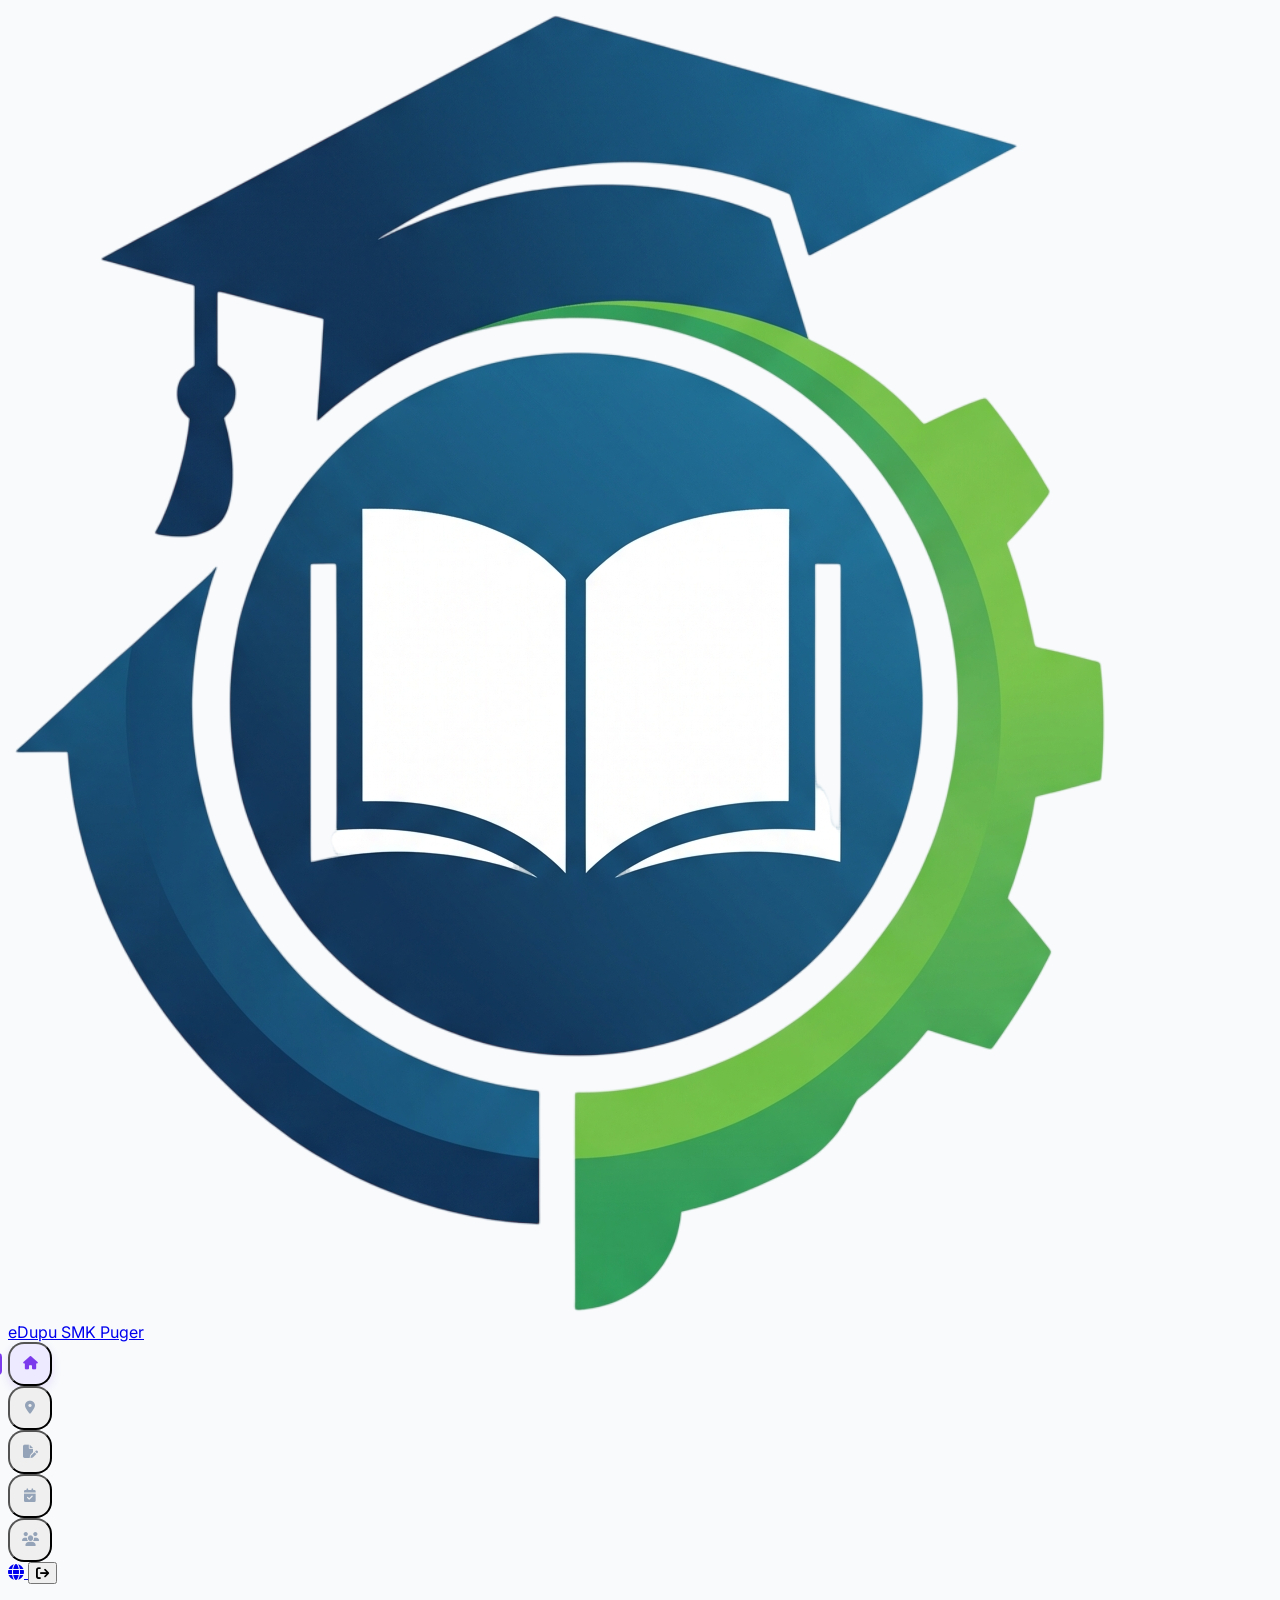
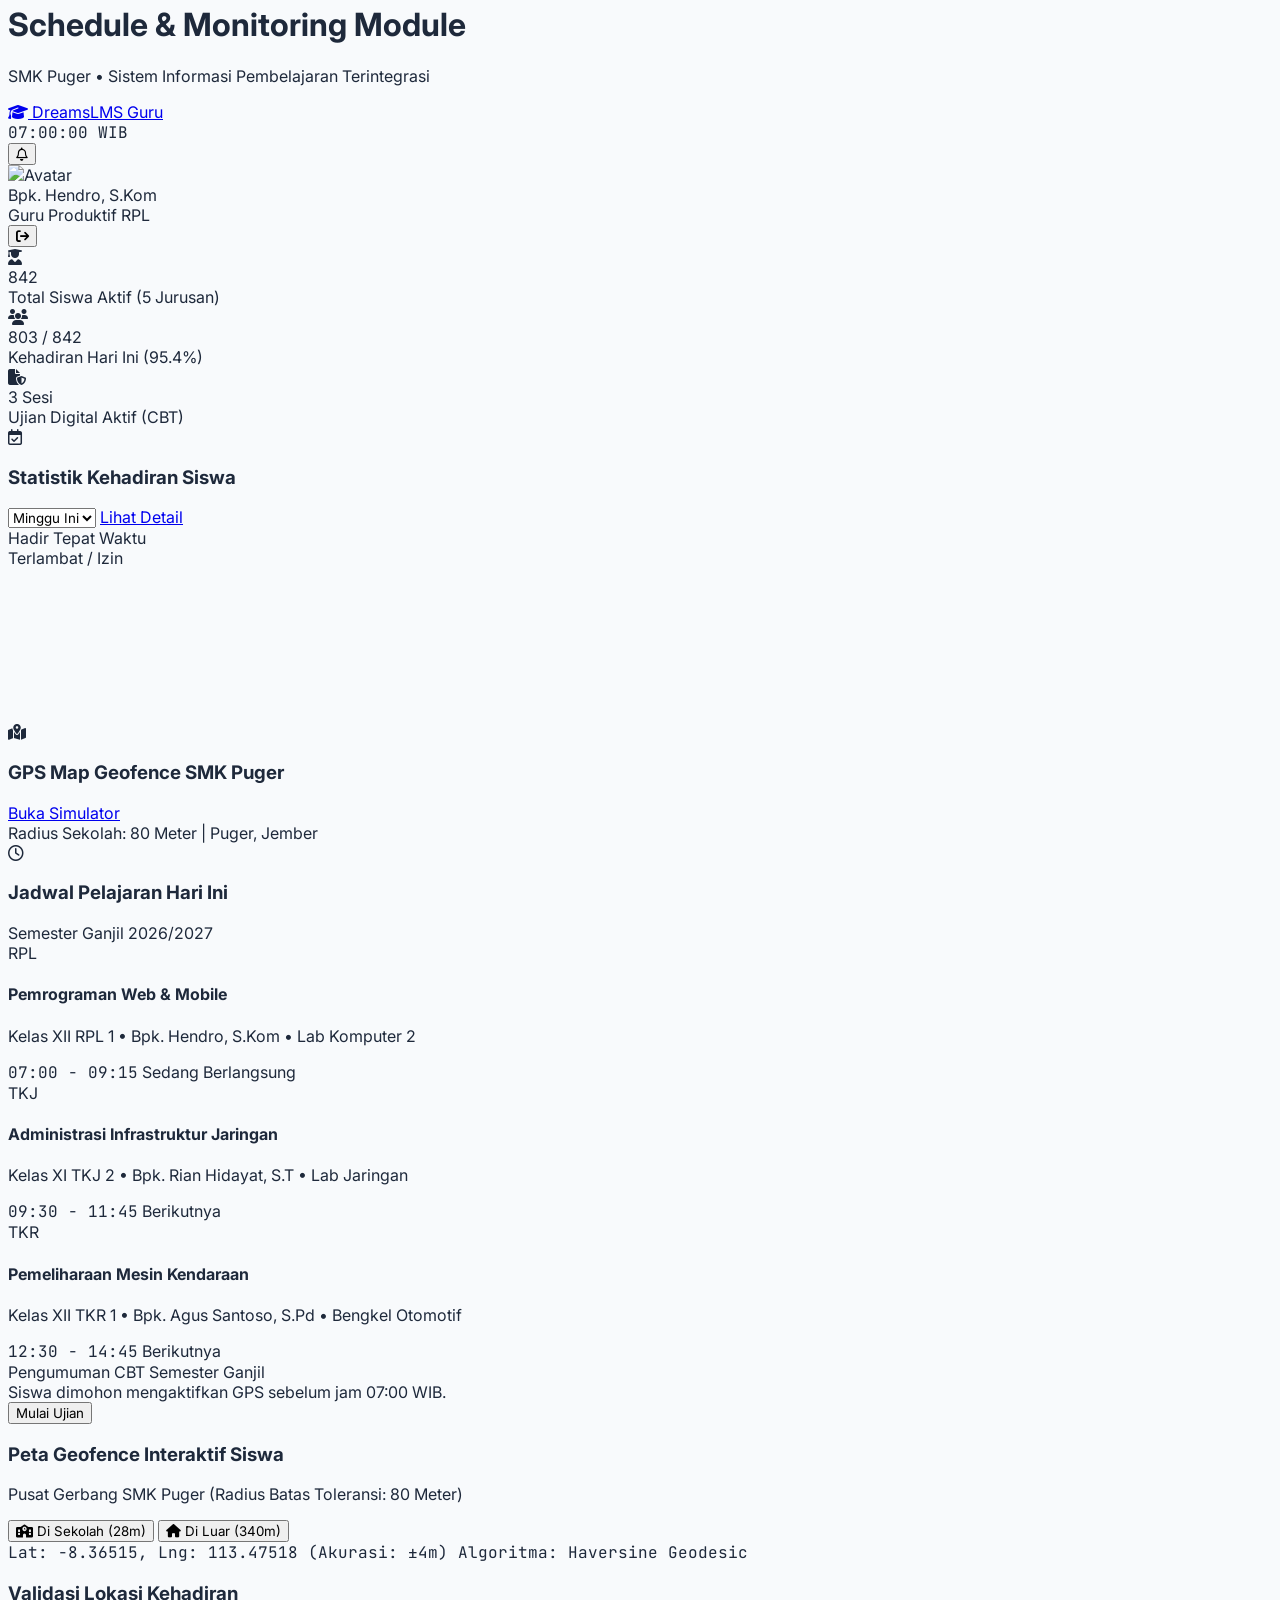
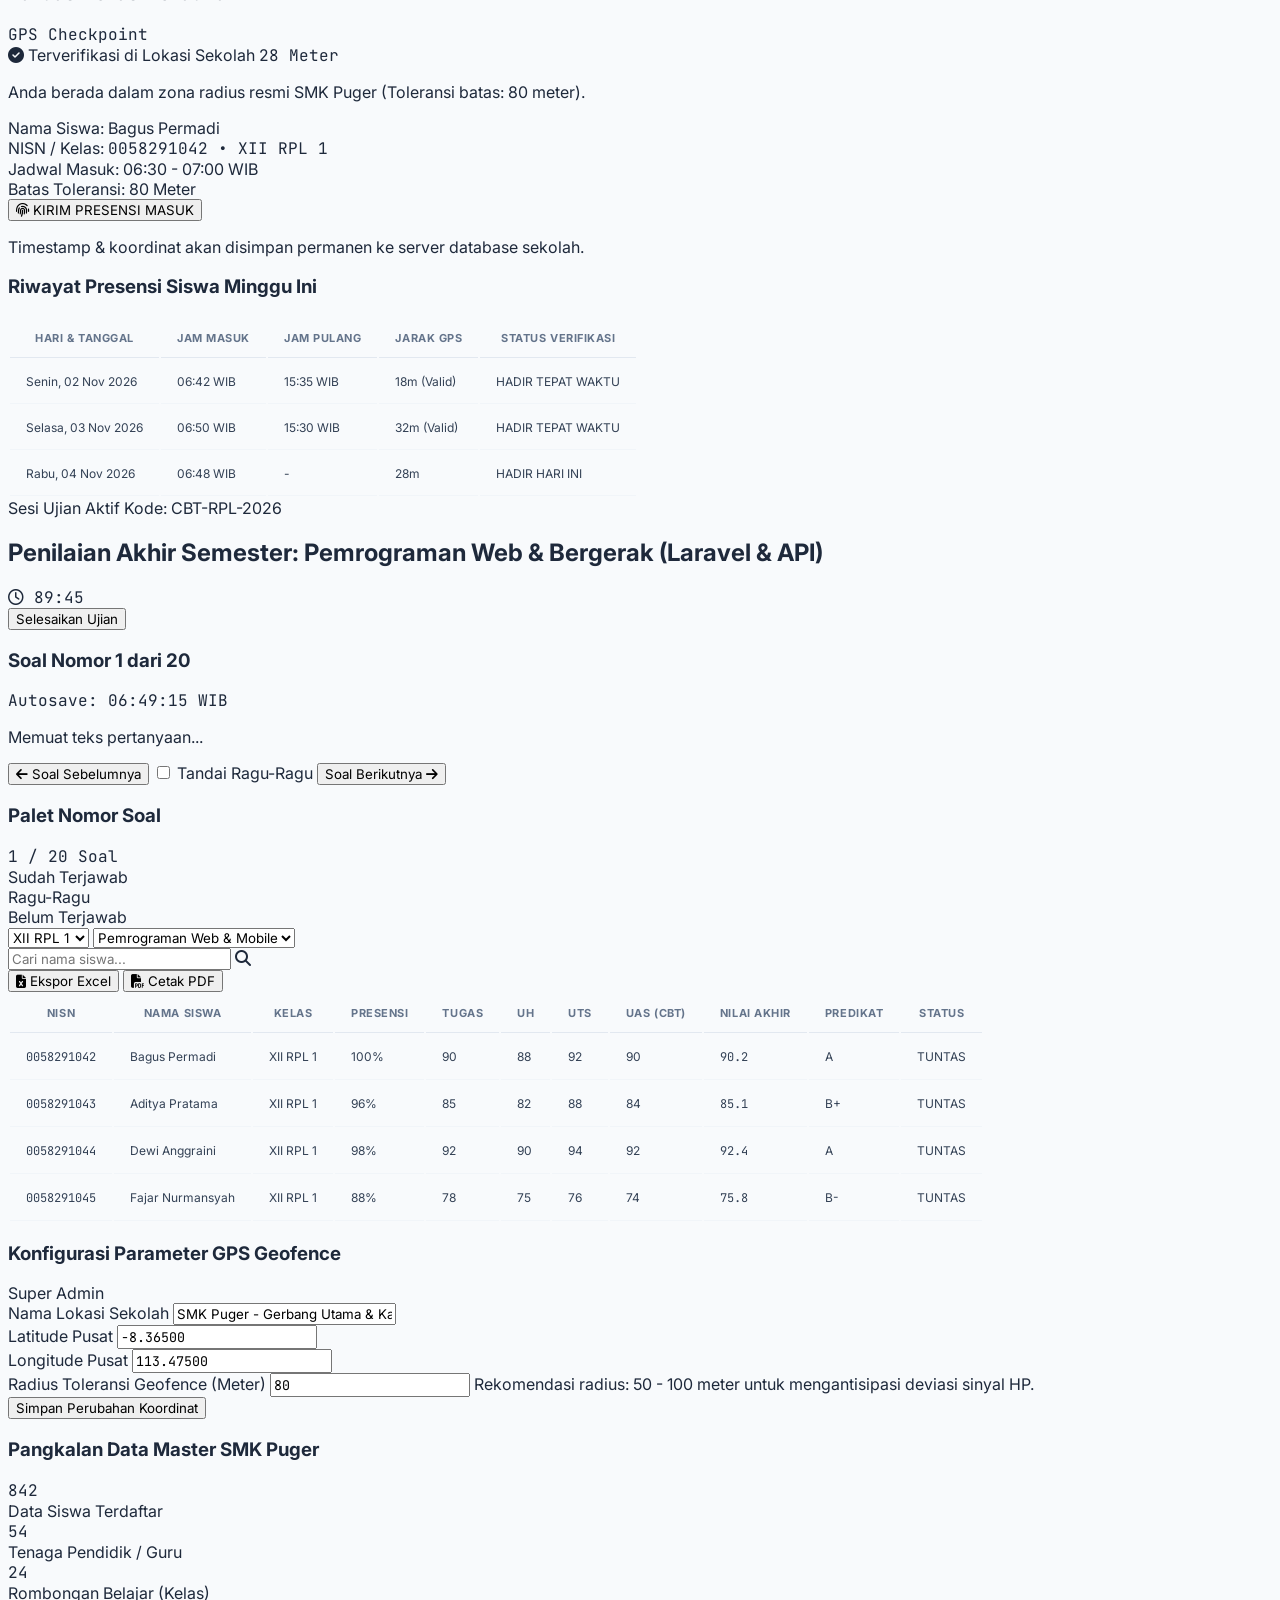
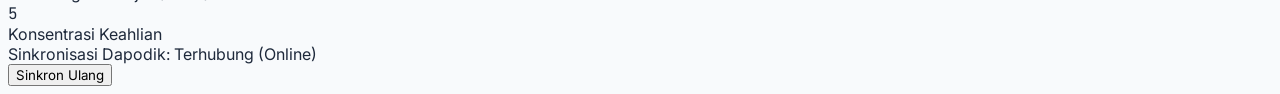
==== commit e1201993: "Refresh eDupu branding and login experience Add school logos and favicons, redesign the login page w" ====
--- a/dashboard.html
+++ b/dashboard.html
@@ -5,8 +5,11 @@
   <meta name="viewport" content="width=device-width, initial-scale=1.0">
   <title>Dashboard Terpadu • eDupu SMK Puger (APK Learning)</title>
   
-  <!-- Favicon -->
-  <link rel="icon" type="image/svg+xml" href="data:image/svg+xml,<svg xmlns='http://www.w3.org/2000/svg' viewBox='0 0 24 24' fill='%237c3aed'><path d='M12 2L2 7l10 5 10-5-10-5zM2 17l10 5 10-5M2 12l10 5 10-5'/></svg>">
+  <!-- Favicon / Icon URL (eDupu SMK Puger) -->
+  <link rel="icon" type="image/png" href="assets/favicon.png">
+  <link rel="icon" type="image/png" sizes="32x32" href="assets/favicon.png">
+  <link rel="apple-touch-icon" href="assets/edupulogo.png">
+  <link rel="shortcut icon" href="favicon.ico">
 
   <!-- Google Fonts: Inter & JetBrains Mono -->
   <link rel="preconnect" href="https://fonts.googleapis.com">
@@ -76,12 +79,10 @@
       <!-- ========================================================== -->
       <aside class="w-full md:w-20 bg-white border-b md:border-b-0 md:border-r border-slate-100 flex md:flex-col items-center justify-between p-3 md:py-6 shrink-0 z-30 md:sticky md:top-6 md:self-start md:h-[calc(100vh-3.5rem)] rounded-t-3xl md:rounded-l-4xl md:rounded-tr-none">
         
-        <!-- Brand Logo -->
-        <a href="index.html" class="flex items-center gap-3 group" title="Kembali ke Landing Page">
-          <div class="w-10 h-10 rounded-2xl bg-gradient-to-tr from-purple-600 via-indigo-600 to-primary-500 flex items-center justify-center text-white shadow-md shadow-purple-500/25 group-hover:scale-105 transition">
-            <svg class="w-5 h-5 text-white" viewBox="0 0 24 24" fill="none" stroke="currentColor" stroke-width="2.5" stroke-linecap="round" stroke-linejoin="round">
-              <path d="M12 2L2 7l10 5 10-5-10-5zM2 17l10 5 10-5M2 12l10 5 10-5"/>
-            </svg>
+        <!-- Brand Logo (Tanpa Animasi) -->
+        <a href="index.html" class="flex items-center gap-3" title="Kembali ke Landing Page">
+          <div class="w-11 h-11 rounded-2xl bg-white border border-slate-200 p-1 flex items-center justify-center shadow-sm">
+            <img src="assets/edupulogo.png" alt="eDupu Logo" class="w-full h-full object-contain">
           </div>
           <span class="md:hidden font-extrabold text-sm text-slate-800">eDupu SMK Puger</span>
         </a>
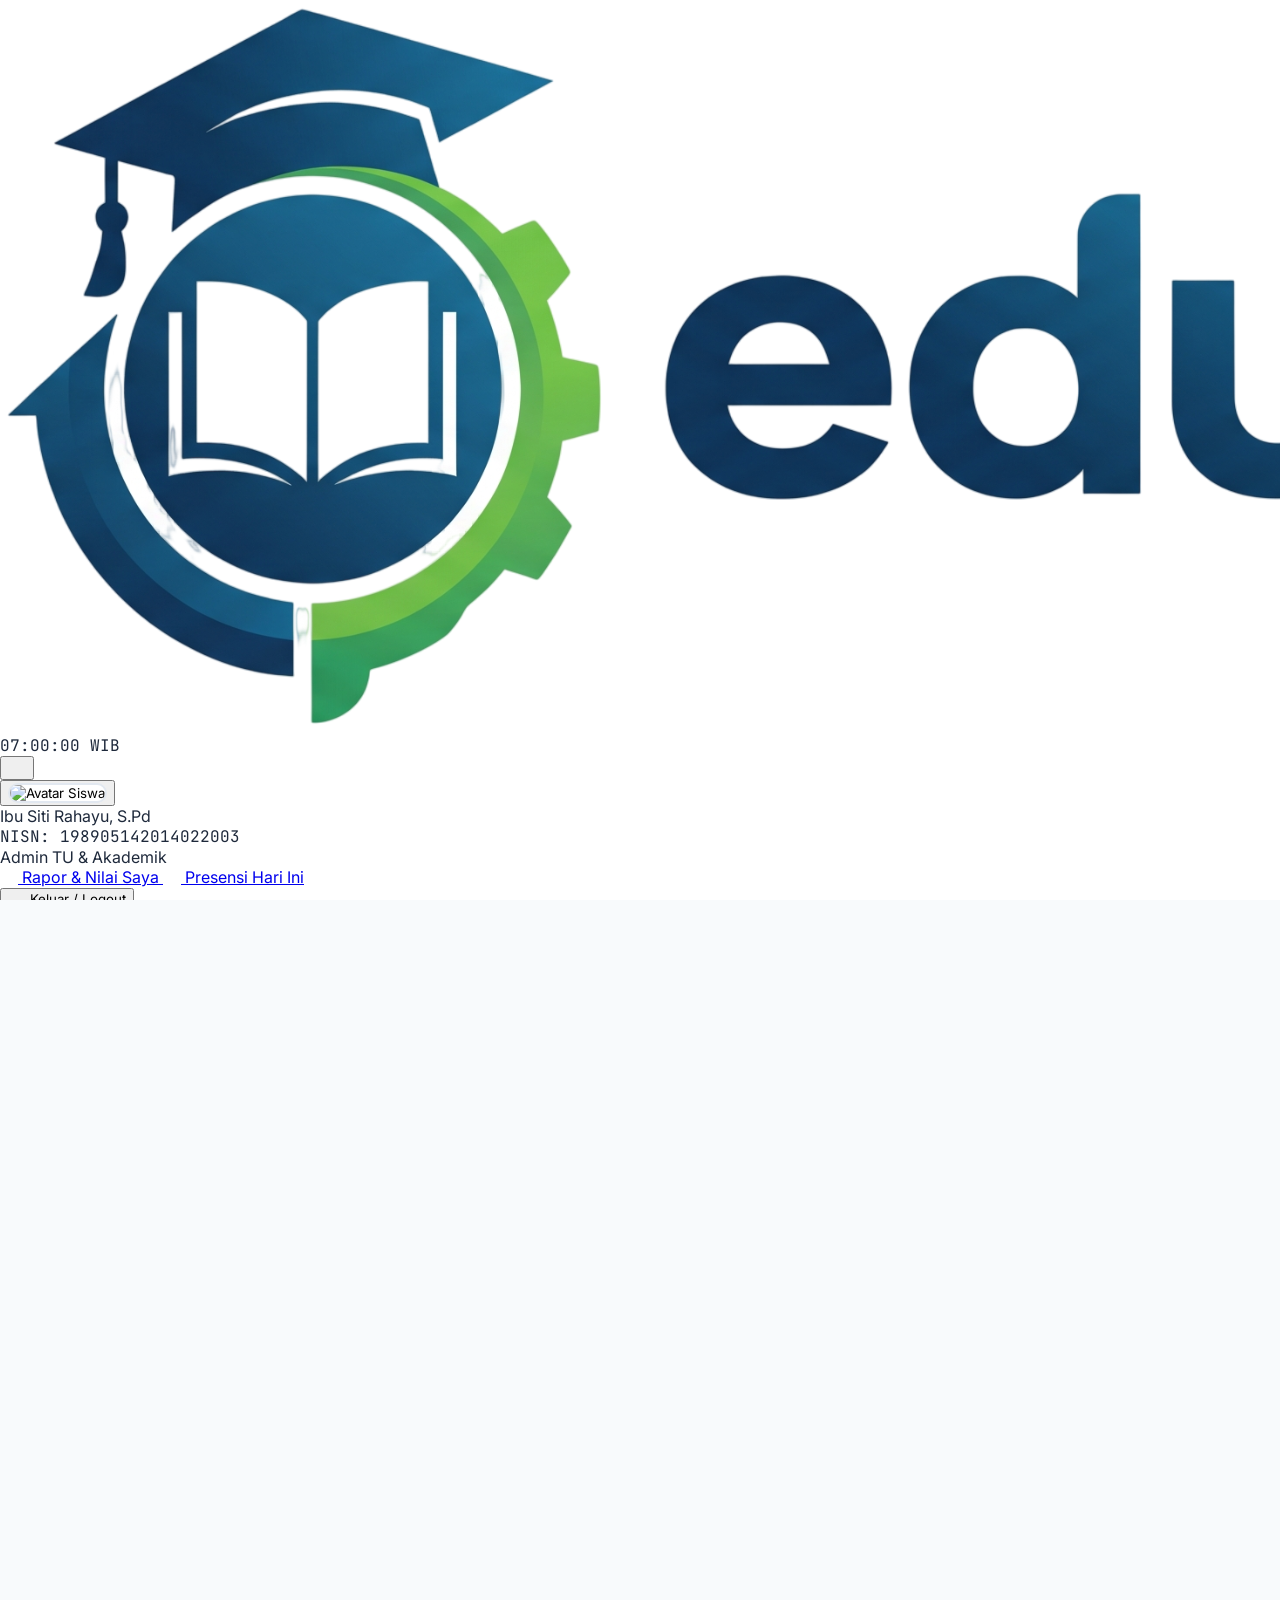
==== commit e1d3c9ac: "Redesign dashboard as a student portal Refresh the dashboard with student-focused navigation, academ" ====
--- a/dashboard.html
+++ b/dashboard.html
@@ -3,7 +3,7 @@
 <head>
   <meta charset="UTF-8">
   <meta name="viewport" content="width=device-width, initial-scale=1.0">
-  <title>Dashboard Terpadu • eDupu SMK Puger (APK Learning)</title>
+  <title>Dashboard Siswa Terpadu • eDupu SMK Puger</title>
   
   <!-- Favicon / Icon URL (eDupu SMK Puger) -->
   <link rel="icon" type="image/png" href="assets/favicon.png">
@@ -16,8 +16,8 @@
   <link rel="preconnect" href="https://fonts.gstatic.com" crossorigin>
   <link href="https://fonts.googleapis.com/css2?family=Inter:wght@300;400;500;600;700;800;900&family=JetBrains+Mono:wght@400;600;700&display=swap" rel="stylesheet">
   
-  <!-- FontAwesome Icons 6 -->
-  <link rel="stylesheet" href="https://cdnjs.cloudflare.com/ajax/libs/font-awesome/6.4.0/css/all.min.css">
+  <!-- Lucide Icons (Official Icon Set for Shadcn UI) -->
+  <script src="https://unpkg.com/lucide@latest"></script>
 
   <!-- Leaflet CSS & JS for GPS Map -->
   <link rel="stylesheet" href="https://unpkg.com/leaflet@1.9.4/dist/leaflet.css" />
@@ -37,24 +37,18 @@
             mono: ['"JetBrains Mono"', 'monospace'],
           },
           colors: {
-            primary: {
-              50: '#f5f3ff',
-              100: '#ede9fe',
-              200: '#ddd6fe',
-              300: '#c4b5fd',
-              400: '#a78bfa',
-              500: '#8b5cf6',
-              600: '#7c3aed',
-              700: '#6d28d9',
-              800: '#5b21b6',
-              900: '#4c1d95',
-            },
-            canvas: '#f1f3f7',
-          },
-          borderRadius: {
-            '2xl': '20px',
-            '3xl': '28px',
-            '4xl': '36px',
+            lms: {
+              primary: '#2563eb',
+              'primary-hover': '#1d4ed8',
+              'primary-light': '#eff6ff',
+              secondary: '#0f172a',
+              blue: '#2563eb',
+              'blue-light': '#eff6ff',
+              green: '#059669',
+              'green-light': '#ecfdf5',
+              yellow: '#f59e0b',
+              purple: '#6366f1',
+            }
           }
         }
       }
@@ -63,771 +57,1337 @@
 
   <!-- Modular CSS Files -->
   <link rel="stylesheet" href="css/style.css">
+  <link rel="stylesheet" href="css/instructor.css">
   <link rel="stylesheet" href="css/dashboard.css">
 </head>
-<body class="bg-canvas text-slate-800 font-sans antialiased min-h-screen p-2 sm:p-5 lg:p-7 flex flex-col items-center justify-start">
+<body class="instructor-body bg-[#f8fafc] h-screen w-screen flex flex-col overflow-hidden antialiased font-sans">
 
   <!-- ============================================================== -->
-  <!-- MAIN APP CONTAINER (Safetac Workforce Style Card) -->
+  <!-- 1. FULL-WIDTH CLEAN NAVBAR HEADER (Sama Persis Dashboard Guru) -->
   <!-- ============================================================== -->
-  <div class="w-full max-w-[1520px] bg-white rounded-3xl sm:rounded-4xl shadow-xl shadow-slate-300/40 border border-slate-100 flex flex-col mb-12">
+  <header class="instructor-full-header bg-white border-b border-slate-200 shrink-0">
+    <div class="px-5 sm:px-8 py-3 flex items-center justify-between gap-4">
+      
+      <!-- Kiri Pojok: Logo Website eDupu SMK Puger (Tanpa Animasi) -->
+      <a href="index.html" class="flex items-center gap-3 shrink-0 py-0.5" title="eDupu SMK Puger - Beranda">
+        <img src="assets/edupufull.png" alt="eDupu SMK Puger" class="h-11 sm:h-12 w-auto object-contain">
+      </a>
+
+      <!-- Kanan: Live Clock, Notifikasi & Profil Dropdown Siswa -->
+      <div class="flex items-center gap-2.5 sm:gap-3.5 shrink-0">
+        
+        <!-- Live Clock Pill -->
+        <div class="hidden sm:flex items-center gap-2 px-3 py-1.5 rounded-xl bg-slate-50 border border-slate-200/80 text-xs font-mono font-bold text-slate-700 shadow-2xs">
+          <span class="w-2 h-2 rounded-full bg-emerald-500 animate-pulse"></span>
+          <span id="live-clock">07:00:00 WIB</span>
+        </div>
+
+        <!-- Notifications Bell -->
+        <button onclick="showToast('Tidak ada notifikasi mendesak baru.', 'info')" class="w-9 h-9 rounded-full bg-slate-50 border border-slate-200/80 flex items-center justify-center text-slate-500 hover:text-blue-600 transition relative shadow-2xs" title="Notifikasi">
+          <i data-lucide="bell" class="w-4 h-4"></i>
+          <span class="w-2 h-2 rounded-full bg-rose-500 absolute top-2 right-2 ring-2 ring-white"></span>
+        </button>
+
+        <!-- Avatar Profil Bulat dengan Dropdown Menu (Right Aligned) -->
+        <div class="relative shrink-0">
+          <button type="button" onclick="toggleProfileDropdown(event)" id="btn-profile-dropdown" class="block rounded-full ring-2 ring-slate-200 hover:ring-blue-600 focus:outline-none focus:ring-2 focus:ring-blue-600 transition shadow-2xs group" title="Buka Menu Profil Siswa">
+            <img id="user-avatar-img" src="https://images.unsplash.com/photo-1539571696357-5a69c17a67c6?auto=format&fit=crop&q=80&w=150" alt="Avatar Siswa" class="instructor-avatar-img">
+          </button>
+
+          <!-- Shadcn UI Dropdown Menu: right-0 agar rapi di pojok kanan -->
+          <div id="profile-dropdown-menu" class="hidden absolute right-0 top-full mt-2.5 w-60 rounded-2xl bg-white border border-slate-200 shadow-2xl z-50 py-1.5 animate-fade-in text-xs">
+            <div class="px-4 py-3 border-b border-slate-100 bg-slate-50/60 rounded-t-2xl">
+              <div class="font-extrabold text-slate-900 text-sm truncate" id="dropdown-user-name">Bagus Permadi</div>
+              <div class="text-[11px] text-slate-500 font-mono mt-0.5" id="dropdown-user-sub">NISN: 0058291042</div>
+              <span class="inline-block mt-1 px-2 py-0.5 rounded-full text-[9px] font-bold bg-blue-50 text-blue-700 border border-blue-200/60" id="dropdown-user-role">Siswa • XII RPL 1</span>
+            </div>
+            
+            <div class="py-1">
+              <a href="javascript:void(0)" onclick="switchView('nilai'); closeProfileDropdown();" class="w-full px-4 py-2.5 text-left text-slate-700 hover:bg-blue-50 hover:text-blue-600 transition flex items-center gap-2.5 font-semibold">
+                <i data-lucide="file-check" class="w-4 h-4 text-slate-400"></i>
+                <span>Rapor & Nilai Saya</span>
+              </a>
+              <a href="javascript:void(0)" onclick="switchView('absensi'); closeProfileDropdown();" class="w-full px-4 py-2.5 text-left text-slate-700 hover:bg-blue-50 hover:text-blue-600 transition flex items-center gap-2.5 font-semibold">
+                <i data-lucide="map-pin" class="w-4 h-4 text-slate-400"></i>
+                <span>Presensi Hari Ini</span>
+              </a>
+            </div>
+
+            <div class="border-t border-slate-100 my-1"></div>
+
+            <div class="py-1">
+              <button type="button" onclick="logoutUser()" class="w-full px-4 py-2 text-left text-rose-600 hover:bg-rose-50 transition flex items-center gap-2.5 font-semibold">
+                <i data-lucide="log-out" class="w-4 h-4 text-rose-500"></i>
+                <span>Keluar / Logout</span>
+              </button>
+            </div>
+          </div>
+        </div>
+
+      </div>
+
+    </div>
+  </header>
+
+  <!-- ============================================================== -->
+  <!-- 2. BODY SPLIT: SIDEBAR FULL HEIGHT (KIRI) + MAIN CONTENT (KANAN) -->
+  <!-- ============================================================== -->
+  <div class="flex-1 flex w-full overflow-hidden">
     
-    <div class="flex flex-1 flex-col md:flex-row">
+    <!-- ============================================================ -->
+    <!-- LEFT: SIDEBAR FULL-HEIGHT EDGE-TO-EDGE (BUKAN CARD MENGAMBANG) -->
+    <!-- ============================================================ -->
+    <aside class="hidden lg:flex instructor-full-sidebar custom-scroll flex-col justify-between shrink-0">
       
-      <!-- ========================================================== -->
-      <!-- SLIM VERTICAL ICON SIDEBAR (Left - Sticky on scroll) -->
-      <!-- ========================================================== -->
-      <aside class="w-full md:w-20 bg-white border-b md:border-b-0 md:border-r border-slate-100 flex md:flex-col items-center justify-between p-3 md:py-6 shrink-0 z-30 md:sticky md:top-6 md:self-start md:h-[calc(100vh-3.5rem)] rounded-t-3xl md:rounded-l-4xl md:rounded-tr-none">
+      <!-- Top Menus Stack -->
+      <div class="space-y-1 py-3">
         
-        <!-- Brand Logo (Tanpa Animasi) -->
-        <a href="index.html" class="flex items-center gap-3" title="Kembali ke Landing Page">
-          <div class="w-11 h-11 rounded-2xl bg-white border border-slate-200 p-1 flex items-center justify-center shadow-sm">
-            <img src="assets/edupulogo.png" alt="eDupu Logo" class="w-full h-full object-contain">
-          </div>
-          <span class="md:hidden font-extrabold text-sm text-slate-800">eDupu SMK Puger</span>
+        <div class="instructor-sidebar-title">Menu Siswa</div>
+        <a href="javascript:void(0)" onclick="switchView('dashboard')" id="side-dashboard" class="instructor-nav-link active">
+          <i data-lucide="layout-dashboard"></i>
+          <span>Beranda Siswa</span>
         </a>
-
-        <!-- Navigation Icons Stack -->
-        <nav class="flex md:flex-col items-center gap-2 md:gap-3 my-auto">
+        <a href="javascript:void(0)" onclick="switchView('jadwal')" id="side-jadwal" class="instructor-nav-link">
+          <i data-lucide="calendar"></i>
+          <span>Jadwal Pelajaran</span>
+        </a>
+        <a href="javascript:void(0)" onclick="switchView('absensi')" id="side-absensi" class="instructor-nav-link">
+          <i data-lucide="map-pin"></i>
+          <span>Presensi GPS Siswa</span>
+          <span class="badge bg-emerald-100 text-emerald-700">Geofence</span>
+        </a>
+
+        <div class="instructor-sidebar-title pt-3">Ujian & Evaluasi</div>
+        <a href="javascript:void(0)" onclick="switchView('jadwal-ujian')" id="side-jadwal-ujian" class="instructor-nav-link">
+          <i data-lucide="calendar-check-2"></i>
+          <span>Jadwal Ujian CBT</span>
+          <span class="badge bg-blue-100 text-blue-700">Aktif</span>
+        </a>
+        <a href="javascript:void(0)" onclick="switchView('cbt')" id="side-cbt" class="instructor-nav-link">
+          <i data-lucide="laptop"></i>
+          <span>Ruang Ujian CBT</span>
+        </a>
+
+        <div class="instructor-sidebar-title pt-3">Akademik & Rapor</div>
+        <a href="javascript:void(0)" onclick="switchView('nilai')" id="side-nilai" class="instructor-nav-link">
+          <i data-lucide="file-check"></i>
+          <span>Nilai Per Semester</span>
+        </a>
+        <a href="javascript:void(0)" onclick="switchView('modul')" id="side-modul" class="instructor-nav-link">
+          <i data-lucide="book-open"></i>
+          <span>Materi & Modul</span>
+          <span class="badge bg-indigo-100 text-indigo-700">5 Modul</span>
+        </a>
+
+        <div class="instructor-sidebar-title pt-3">Akun & Sesi</div>
+        <a href="javascript:void(0)" onclick="logoutUser()" class="instructor-nav-link text-rose-600 hover:bg-rose-50 hover:text-rose-700">
+          <i data-lucide="log-out" class="text-rose-500"></i>
+          <span>Keluar / Logout</span>
+        </a>
+
+      </div>
+
+      <!-- Bottom TU Box (Biru Bersih dengan Teks Putih) -->
+      <div class="p-4 m-3 rounded-xl bg-blue-600 text-white space-y-2 text-xs shadow-sm border border-blue-500/60">
+        <div class="flex items-center gap-2 text-white font-bold">
+          <i data-lucide="headphones" class="w-4 h-4 text-white"></i>
+          <span>Bantuan Tata Usaha</span>
+        </div>
+        <p class="text-[11px] text-blue-100 leading-relaxed">
+          Sinkronisasi Dapodik atau reset token ujian siswa SMK Puger.
+        </p>
+        <a href="javascript:void(0)" onclick="alert('Hubungi staf Tata Usaha SMK Puger via ekstensi 102.')" class="inline-flex items-center gap-1 text-[11px] font-bold text-white hover:text-blue-100 transition underline underline-offset-2">
+          <span>Hubungi Staf TU</span>
+          <i data-lucide="arrow-right" class="w-3.5 h-3.5"></i>
+        </a>
+      </div>
+
+    </aside>
+
+    <!-- ============================================================ -->
+    <!-- RIGHT: SCROLLABLE MAIN CONTENT (HANYA BAGIAN INI YANG DI-SCROLL) -->
+    <!-- ============================================================ -->
+    <main class="flex-1 h-full overflow-y-auto custom-scroll p-6 sm:p-8 space-y-6 sm:space-y-7 pb-16">
+      
+      <!-- Module Header Strip -->
+      <div class="pb-4 border-b border-slate-200/80">
+        <h1 class="text-xl sm:text-2xl font-extrabold text-slate-900 tracking-tight" id="module-header-title">
+          Dashboard Siswa • Nilai & Presensi Terpadu
+        </h1>
+        <p class="text-xs text-slate-400 font-medium mt-0.5" id="module-header-subtitle">
+          Rekapitulasi Capaian Akademik, Presensi GPS Geofence & Jadwal Belajar Siswa
+        </p>
+      </div>
+
+      <!-- ======================================================== -->
+      <!-- VIEW 1: DASHBOARD UTAMA SISWA (NILAI & PRESENSI)         -->
+      <!-- ======================================================== -->
+      <section id="view-dashboard" class="view-panel space-y-6">
+        
+        <!-- 4 KEY STAT CARDS: NILAI & PRESENSI SISWA -->
+        <div class="grid grid-cols-1 sm:grid-cols-2 lg:grid-cols-4 gap-4 sm:gap-5">
           
-          <!-- Item 1: Dashboard -->
-          <button onclick="switchView('dashboard')" id="side-dashboard" class="sidebar-nav-btn active" title="Dashboard Utama & Jadwal">
-            <i class="fa-solid fa-house text-base"></i>
-          </button>
-
-          <!-- Item 2: Absensi GPS Siswa -->
-          <button onclick="switchView('absensi')" id="side-absensi" class="sidebar-nav-btn" title="Absensi GPS Geofence (Portal Siswa)">
-            <i class="fa-solid fa-location-dot text-base"></i>
-          </button>
-
-          <!-- Item 3: Ujian Digital CBT -->
-          <button onclick="switchView('cbt')" id="side-cbt" class="sidebar-nav-btn" title="Ujian Digital CBT (Portal Siswa)">
-            <i class="fa-solid fa-file-pen text-base"></i>
-          </button>
-
-          <!-- Item 4: Rekap & Input Nilai -->
-          <button onclick="switchView('nilai')" id="side-nilai" class="sidebar-nav-btn" title="Rekap Nilai Siswa (Portal Guru)">
-            <i class="fa-solid fa-calendar-check text-base"></i>
-          </button>
-
-          <!-- Item 5: Data Master Sekolah -->
-          <button onclick="switchView('master')" id="side-master" class="sidebar-nav-btn" title="Data Master & Konfigurasi (Admin)">
-            <i class="fa-solid fa-users text-base"></i>
-          </button>
-        </nav>
-
-        <!-- Bottom Controls: Landing Page Link & Logout -->
-        <div class="hidden md:flex flex-col items-center gap-3">
-          <a href="index.html" class="w-10 h-10 rounded-xl flex items-center justify-center text-slate-400 hover:text-primary-600 hover:bg-slate-50 transition" title="Halaman Depan Publik">
-            <i class="fa-solid fa-globe text-sm"></i>
-          </a>
-          <button onclick="logoutUser()" class="w-10 h-10 rounded-xl flex items-center justify-center text-slate-400 hover:text-rose-600 hover:bg-rose-50 transition" title="Keluar / Logout">
-            <i class="fa-solid fa-arrow-right-from-bracket text-sm"></i>
-          </button>
-        </div>
-
-      </aside>
-
-      <!-- ========================================================== -->
-      <!-- MAIN CONTENT WRAPPER (Natural Smooth Flow) -->
-      <!-- ========================================================== -->
-      <div class="flex-1 flex flex-col p-4 sm:p-7 lg:p-8 min-w-0">
-        
-        <!-- TOP HEADER -->
-        <header class="flex flex-col sm:flex-row items-start sm:items-center justify-between pb-6 mb-2 border-b border-slate-100 gap-4">
-          <div>
-            <h1 class="text-xl sm:text-2xl font-extrabold text-slate-900 tracking-tight" id="module-header-title">
-              Schedule & Monitoring Module
-            </h1>
-            <p class="text-xs text-slate-400 font-medium mt-0.5" id="module-header-subtitle">
-              SMK Puger • Sistem Informasi Pembelajaran Terintegrasi
-            </p>
-          </div>
-
-          <!-- Right: Clock, Notification, Profile -->
-          <div class="flex items-center gap-2.5 sm:gap-3.5 self-end sm:self-auto">
-            
-            <!-- DreamsLMS Teacher Switcher Button -->
-            <a href="instructor-dashboard.html" class="px-3 py-1.5 rounded-xl bg-orange-50 hover:bg-orange-100 text-orange-700 border border-orange-200 text-xs font-bold transition flex items-center gap-1.5 shadow-2xs" title="Buka Dashboard Khusus Guru (DreamsLMS Style)">
-              <i class="fa-solid fa-graduation-cap text-orange-600"></i>
-              <span class="hidden sm:inline">DreamsLMS Guru</span>
-            </a>
-
-            <!-- Live Clock Pill -->
-            <div class="hidden sm:flex items-center gap-2 px-3 py-1.5 rounded-xl bg-slate-50 border border-slate-200/70 text-xs font-mono font-bold text-slate-700 shadow-2xs">
-              <span class="w-2 h-2 rounded-full bg-emerald-500 animate-pulse"></span>
-              <span id="live-clock">07:00:00 WIB</span>
-            </div>
-
-            <!-- Notifications Bell -->
-            <button onclick="showToast('Tidak ada notifikasi mendesak baru.', 'info')" class="w-9 h-9 rounded-full bg-slate-50 border border-slate-200/60 flex items-center justify-center text-slate-500 hover:text-slate-800 transition relative shadow-2xs" title="Notifikasi">
-              <i class="fa-regular fa-bell text-xs"></i>
-              <span class="w-2 h-2 rounded-full bg-rose-500 absolute top-2 right-2 ring-2 ring-white"></span>
-            </button>
-
-            <!-- User Avatar & Profile Card -->
-            <div class="flex items-center gap-2.5 pl-2 border-l border-slate-200">
-              <img id="user-avatar-img" src="https://images.unsplash.com/photo-1534528741775-53994a69daeb?auto=format&fit=crop&q=80&w=120" alt="Avatar" class="w-9 h-9 rounded-full object-cover ring-2 ring-primary-100 shadow-sm">
-              <div class="text-left">
-                <div class="text-xs font-bold text-slate-800 leading-none" id="user-display-name">Bpk. Hendro, S.Kom</div>
-                <div class="text-[10px] text-primary-600 font-semibold mt-1" id="user-role-label">Guru Produktif RPL</div>
-              </div>
-              <button onclick="logoutUser()" class="ml-1 text-slate-400 hover:text-rose-600 text-xs sm:hidden" title="Logout">
-                <i class="fa-solid fa-arrow-right-from-bracket"></i>
-              </button>
-            </div>
-
-          </div>
-        </header>
-
-        <!-- ======================================================== -->
-        <!-- VIEW 1: DASHBOARD UTAMA -->
-        <!-- ======================================================== -->
-        <section id="view-dashboard" class="view-panel space-y-7">
+          <!-- Card 1: Presensi GPS Siswa -->
+          <div class="lms-stat-card bg-white rounded-2xl p-5 border border-slate-200/80 shadow-2xs hover:shadow transition flex items-center justify-between">
+            <div class="space-y-1">
+              <div class="text-xs font-semibold text-slate-500">Presensi GPS Siswa</div>
+              <div class="text-2xl sm:text-3xl font-extrabold text-slate-900 tracking-tight font-mono">98.4%</div>
+              <div class="text-[11px] font-bold text-emerald-600 flex items-center gap-1">
+                <i data-lucide="shield-check" class="w-3.5 h-3.5"></i>
+                <span>Radius 80m Valid (Hadir)</span>
+              </div>
+            </div>
+            <div class="w-12 h-12 rounded-xl bg-emerald-50 text-emerald-600 flex items-center justify-center shrink-0 border border-emerald-100">
+              <i data-lucide="map-pin" class="w-6 h-6"></i>
+            </div>
+          </div>
+
+          <!-- Card 2: Rata-rata Nilai Akademik Siswa -->
+          <div class="lms-stat-card bg-white rounded-2xl p-5 border border-slate-200/80 shadow-2xs hover:shadow transition flex items-center justify-between">
+            <div class="space-y-1">
+              <div class="text-xs font-semibold text-slate-500">Rata-rata Nilai (IP)</div>
+              <div class="text-2xl sm:text-3xl font-extrabold text-blue-700 tracking-tight font-mono">88.6</div>
+              <div class="text-[11px] font-bold text-blue-600 flex items-center gap-1">
+                <i data-lucide="trending-up" class="w-3.5 h-3.5"></i>
+                <span>Predikat A (Sangat Memuaskan)</span>
+              </div>
+            </div>
+            <div class="w-12 h-12 rounded-xl bg-blue-50 text-blue-600 flex items-center justify-center shrink-0 border border-blue-100">
+              <i data-lucide="award" class="w-6 h-6"></i>
+            </div>
+          </div>
+
+          <!-- Card 3: Sesi CBT Aktif -->
+          <div class="lms-stat-card bg-white rounded-2xl p-5 border border-slate-200/80 shadow-2xs hover:shadow transition flex items-center justify-between">
+            <div class="space-y-1">
+              <div class="text-xs font-semibold text-slate-500">Sesi Ujian CBT Aktif</div>
+              <div class="text-2xl sm:text-3xl font-extrabold text-slate-900 tracking-tight font-mono">1 Sesi</div>
+              <div class="text-[11px] font-bold text-indigo-600 flex items-center gap-1">
+                <i data-lucide="clock" class="w-3.5 h-3.5"></i>
+                <span>PTS Web & Mobile Siap</span>
+              </div>
+            </div>
+            <div class="w-12 h-12 rounded-xl bg-indigo-50 text-indigo-600 flex items-center justify-center shrink-0 border border-indigo-100">
+              <i data-lucide="laptop" class="w-6 h-6"></i>
+            </div>
+          </div>
+
+          <!-- Card 4: Ketuntasan KKTP -->
+          <div class="lms-stat-card bg-white rounded-2xl p-5 border border-slate-200/80 shadow-2xs hover:shadow transition flex items-center justify-between">
+            <div class="space-y-1">
+              <div class="text-xs font-semibold text-slate-500">Ketuntasan KKTP</div>
+              <div class="text-2xl sm:text-3xl font-extrabold text-emerald-700 tracking-tight font-mono">100%</div>
+              <div class="text-[11px] font-bold text-emerald-600 flex items-center gap-1">
+                <i data-lucide="check-circle-2" class="w-3.5 h-3.5"></i>
+                <span>7 dari 7 Mapel Tuntas (≥75)</span>
+              </div>
+            </div>
+            <div class="w-12 h-12 rounded-xl bg-emerald-50 text-emerald-600 flex items-center justify-center shrink-0 border border-emerald-100">
+              <i data-lucide="sparkles" class="w-6 h-6"></i>
+            </div>
+          </div>
+
+        </div>
+
+        <!-- CHARTS SECTION: Tren Nilai & Presensi (Kiri) + Donut Presensi GPS Siswa (Kanan) -->
+        <div class="grid grid-cols-1 xl:grid-cols-12 gap-6 items-stretch">
           
-          <!-- TOP ROW: 3 KEY METRICS -->
-          <div class="grid grid-cols-1 sm:grid-cols-3 gap-5 sm:gap-6">
-            
-            <!-- Metric 1: Total Siswa -->
-            <div class="bg-white rounded-3xl p-6 border border-slate-100 shadow-sm hover:shadow-md transition flex items-center gap-4">
-              <div class="w-14 h-14 rounded-full bg-blue-600 text-white flex items-center justify-center text-xl shrink-0 shadow-md shadow-blue-500/20">
-                <i class="fa-solid fa-user-graduate"></i>
-              </div>
-              <div>
-                <div class="text-2xl sm:text-3xl font-extrabold text-slate-900 tracking-tight">842</div>
-                <div class="text-xs text-slate-400 font-medium mt-0.5">Total Siswa Aktif (5 Jurusan)</div>
-              </div>
-            </div>
-
-            <!-- Metric 2: Kehadiran Hari Ini -->
-            <div class="bg-white rounded-3xl p-6 border border-slate-100 shadow-sm hover:shadow-md transition flex items-center gap-4">
-              <div class="w-14 h-14 rounded-full bg-amber-500 text-white flex items-center justify-center text-xl shrink-0 shadow-md shadow-amber-500/20">
-                <i class="fa-solid fa-users"></i>
-              </div>
-              <div>
-                <div class="text-2xl sm:text-3xl font-extrabold text-slate-900 tracking-tight">803 / 842</div>
-                <div class="text-xs text-slate-400 font-medium mt-0.5">Kehadiran Hari Ini (95.4%)</div>
-              </div>
-            </div>
-
-            <!-- Metric 3: Ujian CBT Aktif -->
-            <div class="bg-white rounded-3xl p-6 border border-slate-100 shadow-sm hover:shadow-md transition flex items-center gap-4">
-              <div class="w-14 h-14 rounded-full bg-rose-500 text-white flex items-center justify-center text-xl shrink-0 shadow-md shadow-rose-500/20">
-                <i class="fa-solid fa-file-shield"></i>
-              </div>
-              <div>
-                <div class="text-2xl sm:text-3xl font-extrabold text-slate-900 tracking-tight">3 Sesi</div>
-                <div class="text-xs text-slate-400 font-medium mt-0.5">Ujian Digital Aktif (CBT)</div>
-              </div>
-            </div>
-
-          </div>
-
-          <!-- 2-COLUMN GRID (Left: Chart + Map, Right: Schedule Grid) -->
-          <div class="grid grid-cols-1 lg:grid-cols-12 gap-7 items-start">
-            
-            <!-- LEFT COLUMN: Chart + Map -->
-            <div class="lg:col-span-6 space-y-7">
-              
-              <!-- 1. Statistik Kehadiran Bar Chart -->
-              <div class="bg-white rounded-3xl p-6 border border-slate-100 shadow-sm">
-                <div class="flex items-center justify-between mb-3">
-                  <div class="flex items-center gap-2">
-                    <i class="fa-regular fa-calendar-check text-slate-400 text-sm"></i>
-                    <h3 class="font-bold text-slate-900 text-sm">Statistik Kehadiran Siswa</h3>
-                  </div>
-                  <div class="flex items-center gap-3">
-                    <select class="text-[11px] font-semibold text-slate-500 border border-slate-200/70 rounded-xl px-2.5 py-1 focus:outline-none bg-slate-50/50">
-                      <option>Minggu Ini</option>
-                      <option>Bulan Ini</option>
-                    </select>
-                    <a href="javascript:void(0)" onclick="switchView('absensi')" class="text-xs font-semibold text-slate-600 hover:text-primary-600">Lihat Detail</a>
-                  </div>
-                </div>
-
-                <!-- Custom Chart Legend -->
-                <div class="flex items-center gap-4 text-[11px] text-slate-500 mb-2">
-                  <div class="flex items-center gap-1.5">
-                    <span class="w-2.5 h-2.5 rounded-full bg-primary-600 inline-block"></span>
-                    <span>Hadir Tepat Waktu</span>
-                  </div>
-                  <div class="flex items-center gap-1.5">
-                    <span class="w-2.5 h-2.5 rounded-full bg-primary-200 inline-block"></span>
-                    <span>Terlambat / Izin</span>
-                  </div>
-                </div>
-
-                <!-- Canvas -->
-                <div class="h-52 w-full">
-                  <canvas id="safetacBarChart"></canvas>
-                </div>
-              </div>
-
-              <!-- 2. GPS Map Card (Leaflet) -->
-              <div class="bg-white rounded-3xl p-6 border border-slate-100 shadow-sm">
-                <div class="flex items-center justify-between mb-3">
-                  <div class="flex items-center gap-2">
-                    <i class="fa-solid fa-map-location-dot text-slate-400 text-sm"></i>
-                    <h3 class="font-bold text-slate-900 text-sm">GPS Map Geofence SMK Puger</h3>
-                  </div>
-                  <a href="javascript:void(0)" onclick="switchView('absensi')" class="text-xs font-semibold text-slate-600 hover:text-primary-600">Buka Simulator</a>
-                </div>
-
-                <!-- Map Container -->
-                <div class="relative rounded-2xl overflow-hidden border border-slate-100">
-                  <div id="safetac-map" class="h-60 w-full z-10"></div>
-                  
-                  <div class="absolute bottom-3 left-3 z-20 bg-white/90 backdrop-blur-md px-3 py-1.5 rounded-xl border border-slate-200/60 shadow-sm flex items-center gap-2 text-[10px]">
-                    <span class="w-2 h-2 rounded-full bg-emerald-500 animate-pulse"></span>
-                    <span class="font-bold text-slate-800">Radius Sekolah: 80 Meter</span>
-                    <span class="text-slate-400">| Puger, Jember</span>
-                  </div>
-                </div>
-              </div>
-
-            </div>
-
-            <!-- RIGHT COLUMN: Schedule Grid -->
-            <div class="lg:col-span-6 bg-white rounded-3xl p-6 border border-slate-100 shadow-sm space-y-6">
-              
-              <div class="flex items-center justify-between pb-3 border-b border-slate-100">
-                <div class="flex items-center gap-2">
-                  <i class="fa-regular fa-clock text-slate-400 text-sm"></i>
-                  <h3 class="font-bold text-slate-900 text-sm">Jadwal Pelajaran Hari Ini</h3>
-                </div>
-                <span class="text-[10px] font-bold bg-primary-50 text-primary-700 px-3 py-1 rounded-full">
-                  Semester Ganjil 2026/2027
-                </span>
-              </div>
-
-              <!-- Schedule Items List -->
-              <div class="space-y-3.5">
+          <!-- Left Chart: Tren Nilai Kompetensi & Presensi Siswa -->
+          <div class="xl:col-span-8 bg-white rounded-2xl p-5 sm:p-6 border border-slate-200/80 shadow-2xs flex flex-col justify-between">
+            <div>
+              <div class="flex flex-col sm:flex-row sm:items-center justify-between gap-3 pb-4 mb-4 border-b border-slate-100">
+                <div>
+                  <h3 class="font-extrabold text-slate-900 text-base">Tren Nilai Kompetensi & Presensi Siswa</h3>
+                  <p class="text-xs text-slate-400">Rata-rata capaian belajar vs kedisiplinan kehadiran bulanan</p>
+                </div>
                 
-                <div class="p-4 rounded-2xl bg-slate-50 border border-slate-200/70 hover:border-primary-200 hover:bg-primary-50/20 transition flex items-center justify-between">
-                  <div class="flex items-center gap-3.5">
-                    <div class="w-10 h-10 rounded-xl bg-purple-100 text-purple-700 flex items-center justify-center font-bold text-xs shrink-0">
-                      RPL
-                    </div>
-                    <div>
-                      <h4 class="text-xs font-bold text-slate-900">Pemrograman Web & Mobile</h4>
-                      <p class="text-[11px] text-slate-500">Kelas XII RPL 1 • Bpk. Hendro, S.Kom • Lab Komputer 2</p>
-                    </div>
-                  </div>
-                  <div class="text-right">
-                    <span class="text-xs font-mono font-bold text-slate-800">07:00 - 09:15</span>
-                    <span class="block text-[10px] text-emerald-600 font-bold">Sedang Berlangsung</span>
-                  </div>
-                </div>
-
-                <div class="p-4 rounded-2xl bg-slate-50 border border-slate-200/70 hover:border-primary-200 hover:bg-primary-50/20 transition flex items-center justify-between">
-                  <div class="flex items-center gap-3.5">
-                    <div class="w-10 h-10 rounded-xl bg-indigo-100 text-indigo-700 flex items-center justify-center font-bold text-xs shrink-0">
-                      TKJ
-                    </div>
-                    <div>
-                      <h4 class="text-xs font-bold text-slate-900">Administrasi Infrastruktur Jaringan</h4>
-                      <p class="text-[11px] text-slate-500">Kelas XI TKJ 2 • Bpk. Rian Hidayat, S.T • Lab Jaringan</p>
-                    </div>
-                  </div>
-                  <div class="text-right">
-                    <span class="text-xs font-mono font-bold text-slate-800">09:30 - 11:45</span>
-                    <span class="block text-[10px] text-slate-400 font-semibold">Berikutnya</span>
-                  </div>
-                </div>
-
-                <div class="p-4 rounded-2xl bg-slate-50 border border-slate-200/70 hover:border-primary-200 hover:bg-primary-50/20 transition flex items-center justify-between">
-                  <div class="flex items-center gap-3.5">
-                    <div class="w-10 h-10 rounded-xl bg-amber-100 text-amber-700 flex items-center justify-center font-bold text-xs shrink-0">
-                      TKR
-                    </div>
-                    <div>
-                      <h4 class="text-xs font-bold text-slate-900">Pemeliharaan Mesin Kendaraan</h4>
-                      <p class="text-[11px] text-slate-500">Kelas XII TKR 1 • Bpk. Agus Santoso, S.Pd • Bengkel Otomotif</p>
-                    </div>
-                  </div>
-                  <div class="text-right">
-                    <span class="text-xs font-mono font-bold text-slate-800">12:30 - 14:45</span>
-                    <span class="block text-[10px] text-slate-400 font-semibold">Berikutnya</span>
-                  </div>
-                </div>
-
-              </div>
-
-              <!-- Quick Action Box -->
-              <div class="p-4 rounded-2xl bg-gradient-to-r from-purple-50 to-indigo-50 border border-purple-100 flex items-center justify-between">
-                <div>
-                  <div class="text-xs font-bold text-purple-950">Pengumuman CBT Semester Ganjil</div>
-                  <div class="text-[11px] text-purple-700 mt-0.5">Siswa dimohon mengaktifkan GPS sebelum jam 07:00 WIB.</div>
-                </div>
-                <button onclick="switchView('cbt')" class="px-3.5 py-2 bg-primary-600 hover:bg-primary-700 text-white rounded-xl text-xs font-bold shadow-sm transition">
-                  Mulai Ujian
-                </button>
-              </div>
-
-            </div>
-
-          </div>
-
-        </section>
-
-        <!-- ======================================================== -->
-        <!-- VIEW 2: PRESENSI GPS GEOFENCING (Portal Siswa) -->
-        <!-- ======================================================== -->
-        <section id="view-absensi" class="view-panel hidden space-y-6">
+                <div class="flex items-center gap-3">
+                  <span class="flex items-center gap-1.5 text-[11px] font-semibold text-slate-600">
+                    <span class="w-2.5 h-2.5 rounded-full bg-blue-600 inline-block"></span> Nilai CBT
+                  </span>
+                  <span class="flex items-center gap-1.5 text-[11px] font-semibold text-slate-600">
+                    <span class="w-2.5 h-2.5 rounded-full bg-emerald-500 inline-block"></span> Kehadiran %
+                  </span>
+                </div>
+              </div>
+
+              <div class="h-64 w-full">
+                <canvas id="studentPerfChart"></canvas>
+              </div>
+            </div>
+
+            <div class="pt-4 border-t border-slate-100 flex items-center justify-between text-xs text-slate-500">
+              <span>Status kelulusan kompetensi: <strong class="text-emerald-600 font-bold">TUNTAS SEMESTER 5</strong></span>
+              <a href="javascript:void(0)" onclick="switchView('nilai')" class="font-bold text-blue-600 hover:text-blue-700 flex items-center gap-1">
+                <span>Buka Lembar Rapor & KHS</span>
+                <i data-lucide="arrow-right" class="w-3.5 h-3.5"></i>
+              </a>
+            </div>
+          </div>
+
+          <!-- Right Donut Chart: Presensi GPS Geofence Siswa -->
+          <div class="xl:col-span-4 bg-white rounded-2xl p-5 sm:p-6 border border-slate-200/80 shadow-2xs flex flex-col justify-between">
+            <div>
+              <div class="flex items-center justify-between pb-4 mb-4 border-b border-slate-100">
+                <h3 class="font-extrabold text-slate-900 text-base">Presensi GPS Geofence</h3>
+                <span class="text-[10px] font-bold text-emerald-700 bg-emerald-50 border border-emerald-200/60 px-2 py-0.5 rounded-md">Hari Ini</span>
+              </div>
+
+              <!-- Donut Canvas with Center Text -->
+              <div class="relative flex items-center justify-center my-2">
+                <div class="w-48 h-48">
+                  <canvas id="studentDonutChart"></canvas>
+                </div>
+                <div class="absolute inset-0 flex flex-col items-center justify-center pointer-events-none">
+                  <span class="text-2xl font-black text-slate-900 tracking-tight font-mono">98.4%</span>
+                  <span class="text-[10px] font-extrabold text-slate-400 uppercase tracking-widest">Tepat Waktu</span>
+                </div>
+              </div>
+
+              <!-- Legend List -->
+              <div class="space-y-2 mt-4 text-xs">
+                <div class="flex items-center justify-between text-slate-600">
+                  <span class="flex items-center gap-2">
+                    <span class="w-2.5 h-2.5 rounded-full bg-emerald-500 inline-block"></span>
+                    <span>Hadir Tepat Waktu (&le;80m)</span>
+                  </span>
+                  <span class="font-bold text-slate-900 font-mono">36 Hari</span>
+                </div>
+                <div class="flex items-center justify-between text-slate-600">
+                  <span class="flex items-center gap-2">
+                    <span class="w-2.5 h-2.5 rounded-full bg-amber-400 inline-block"></span>
+                    <span>Terlambat Masuk</span>
+                  </span>
+                  <span class="font-bold text-slate-900 font-mono">1 Hari</span>
+                </div>
+                <div class="flex items-center justify-between text-slate-600">
+                  <span class="flex items-center gap-2">
+                    <span class="w-2.5 h-2.5 rounded-full bg-rose-500 inline-block"></span>
+                    <span>Izin / Sakit Terdata</span>
+                  </span>
+                  <span class="font-bold text-slate-900 font-mono">0 Hari</span>
+                </div>
+              </div>
+            </div>
+
+            <div class="pt-4 mt-4 border-t border-slate-100 text-center">
+              <a href="javascript:void(0)" onclick="switchView('absensi')" class="inline-flex items-center gap-1.5 text-xs font-bold text-emerald-700 hover:text-emerald-800 transition">
+                <i data-lucide="map-pin" class="w-3.5 h-3.5"></i>
+                <span>Buka Simulator Presensi GPS</span>
+                <i data-lucide="arrow-right" class="w-3.5 h-3.5"></i>
+              </a>
+            </div>
+          </div>
+
+        </div>
+
+        <!-- 2-COLUMN GRID (Left: Jadwal Hari Ini, Right: Ujian CBT Aktif) -->
+        <div class="grid grid-cols-1 lg:grid-cols-12 gap-6 items-start">
           
-          <div class="grid grid-cols-1 lg:grid-cols-12 gap-7">
-            
-            <!-- Left: Interactive GPS Leaflet Map & Simulator -->
-            <div class="lg:col-span-7 bg-white rounded-3xl p-6 border border-slate-100 shadow-sm space-y-4">
-              <div class="flex items-center justify-between">
-                <div>
-                  <h3 class="font-bold text-slate-900 text-sm">Peta Geofence Interaktif Siswa</h3>
-                  <p class="text-[11px] text-slate-400">Pusat Gerbang SMK Puger (Radius Batas Toleransi: 80 Meter)</p>
-                </div>
-                
-                <!-- Simulator Switch Controls -->
-                <div class="flex items-center gap-1.5 p-1 bg-slate-100 rounded-xl text-xs">
-                  <button id="btn-gps-inside" onclick="setGPSLocation('inside')" class="px-3 py-1 bg-emerald-600 text-white font-bold rounded-xl shadow-xs transition">
-                    <i class="fa-solid fa-school text-[10px]"></i> Di Sekolah (28m)
-                  </button>
-                  <button id="btn-gps-outside" onclick="setGPSLocation('outside')" class="px-3 py-1 bg-white text-slate-600 hover:bg-slate-100 font-bold rounded-xl border border-slate-200 transition">
-                    <i class="fa-solid fa-house text-[10px]"></i> Di Luar (340m)
-                  </button>
-                </div>
-              </div>
-
-              <!-- Map Container -->
-              <div class="rounded-2xl overflow-hidden border border-slate-200 relative">
-                <div id="student-geofence-map" class="h-80 w-full z-10"></div>
-              </div>
-
-              <!-- Coordinates Display -->
-              <div class="flex items-center justify-between text-xs text-slate-500 px-1 font-mono">
-                <span id="gps-coords-display">Lat: -8.36515, Lng: 113.47518 (Akurasi: ±4m)</span>
-                <span class="text-slate-400">Algoritma: Haversine Geodesic</span>
-              </div>
-            </div>
-
-            <!-- Right: Validation Status Box & Absen Form -->
-            <div class="lg:col-span-5 bg-white rounded-3xl p-6 border border-slate-100 shadow-sm flex flex-col justify-between space-y-6">
-              
-              <div class="space-y-4">
-                <div class="flex items-center justify-between pb-3 border-b border-slate-100">
-                  <h3 class="font-bold text-slate-900 text-sm">Validasi Lokasi Kehadiran</h3>
-                  <span class="text-[10px] font-mono bg-slate-100 px-2.5 py-1 rounded-full text-slate-600 font-bold">
-                    GPS Checkpoint
-                  </span>
-                </div>
-
-                <!-- Dynamic Status Box -->
-                <div id="gps-status-box" class="p-4 rounded-2xl border bg-emerald-50 border-emerald-200 text-emerald-900 space-y-2">
-                  <div class="flex items-center justify-between">
-                    <span id="gps-status-title" class="font-bold text-xs flex items-center gap-1.5">
-                      <i class="fa-solid fa-circle-check text-emerald-600"></i> Terverifikasi di Lokasi Sekolah
-                    </span>
-                    <span id="gps-distance-pill" class="text-[10px] font-mono font-bold px-2 py-0.5 rounded-full bg-emerald-200 text-emerald-800">
-                      28 Meter
-                    </span>
-                  </div>
-                  <p id="gps-status-desc" class="text-xs text-emerald-700 leading-relaxed">
-                    Anda berada dalam zona radius resmi SMK Puger (Toleransi batas: 80 meter).
-                  </p>
-                </div>
-
-                <!-- Student Information Card -->
-                <div class="p-4 rounded-2xl bg-slate-50 border border-slate-200/70 space-y-2.5 text-xs">
-                  <div class="flex justify-between">
-                    <span class="text-slate-400">Nama Siswa:</span>
-                    <span class="font-bold text-slate-800">Bagus Permadi</span>
-                  </div>
-                  <div class="flex justify-between">
-                    <span class="text-slate-400">NISN / Kelas:</span>
-                    <span class="font-mono font-bold text-slate-800">0058291042 • XII RPL 1</span>
-                  </div>
-                  <div class="flex justify-between">
-                    <span class="text-slate-400">Jadwal Masuk:</span>
-                    <span class="font-bold text-emerald-600">06:30 - 07:00 WIB</span>
-                  </div>
-                  <div class="flex justify-between">
-                    <span class="text-slate-400">Batas Toleransi:</span>
-                    <span class="font-bold text-slate-800">80 Meter</span>
-                  </div>
-                </div>
-              </div>
-
-              <!-- Submit Button -->
-              <div>
-                <button type="button" id="btn-submit-absen" onclick="submitAbsensi()" class="w-full py-3.5 bg-primary-600 hover:bg-primary-700 text-white font-extrabold text-xs rounded-2xl shadow-lg shadow-primary-600/30 transition flex items-center justify-center gap-2 cursor-pointer">
-                  <i class="fa-solid fa-fingerprint text-base"></i>
-                  <span>KIRIM PRESENSI MASUK</span>
-                </button>
-                <p class="text-[10px] text-center text-slate-400 mt-2">
-                  Timestamp & koordinat akan disimpan permanen ke server database sekolah.
-                </p>
-              </div>
-
-            </div>
-
-          </div>
-
-          <!-- History Table -->
-          <div class="bg-white rounded-3xl p-6 border border-slate-100 shadow-sm">
-            <h3 class="font-bold text-slate-900 text-sm mb-4">Riwayat Presensi Siswa Minggu Ini</h3>
-            <div class="overflow-x-auto">
-              <table class="w-full text-left text-xs custom-table">
-                <thead>
-                  <tr>
-                    <th>Hari & Tanggal</th>
-                    <th>Jam Masuk</th>
-                    <th>Jam Pulang</th>
-                    <th>Jarak GPS</th>
-                    <th>Status Verifikasi</th>
-                  </tr>
-                </thead>
-                <tbody id="absen-history-body">
-                  <tr>
-                    <td>Senin, 02 Nov 2026</td>
-                    <td><span class="font-bold text-slate-800">06:42 WIB</span></td>
-                    <td>15:35 WIB</td>
-                    <td><span class="px-2 py-0.5 rounded-full text-[10px] font-bold bg-emerald-100 text-emerald-800">18m (Valid)</span></td>
-                    <td><span class="px-2.5 py-0.5 rounded-full text-[10px] font-bold bg-emerald-500 text-white">HADIR TEPAT WAKTU</span></td>
-                  </tr>
-                  <tr>
-                    <td>Selasa, 03 Nov 2026</td>
-                    <td><span class="font-bold text-slate-800">06:50 WIB</span></td>
-                    <td>15:30 WIB</td>
-                    <td><span class="px-2 py-0.5 rounded-full text-[10px] font-bold bg-emerald-100 text-emerald-800">32m (Valid)</span></td>
-                    <td><span class="px-2.5 py-0.5 rounded-full text-[10px] font-bold bg-emerald-500 text-white">HADIR TEPAT WAKTU</span></td>
-                  </tr>
-                  <tr>
-                    <td>Rabu, 04 Nov 2026</td>
-                    <td><span class="font-bold text-slate-800">06:48 WIB</span></td>
-                    <td>-</td>
-                    <td><span id="log-distance-val" class="px-2 py-0.5 rounded-full text-[10px] font-bold bg-emerald-100 text-emerald-800">28m</span></td>
-                    <td><span class="px-2.5 py-0.5 rounded-full text-[10px] font-bold bg-emerald-500 text-white">HADIR HARI INI</span></td>
-                  </tr>
-                </tbody>
-              </table>
-            </div>
-          </div>
-
-        </section>
-
-        <!-- ======================================================== -->
-        <!-- VIEW 3: CBT UJIAN DIGITAL (Portal Siswa) -->
-        <!-- ======================================================== -->
-        <section id="view-cbt" class="view-panel hidden space-y-6">
-          
-          <!-- CBT Top Strip -->
-          <div class="bg-white rounded-3xl p-5 sm:p-6 border border-slate-100 shadow-sm flex flex-col sm:flex-row items-start sm:items-center justify-between gap-4">
-            <div>
+          <!-- LEFT COLUMN: Jadwal Hari Ini -->
+          <div class="lg:col-span-6 bg-white rounded-2xl p-5 sm:p-6 border border-slate-200/80 shadow-2xs space-y-4">
+            <div class="flex items-center justify-between pb-3 border-b border-slate-100">
               <div class="flex items-center gap-2">
-                <span class="px-2.5 py-0.5 rounded-full text-[10px] font-bold bg-rose-100 text-rose-700 uppercase">Sesi Ujian Aktif</span>
-                <span class="text-xs text-slate-400">Kode: CBT-RPL-2026</span>
-              </div>
-              <h2 class="text-base sm:text-lg font-extrabold text-slate-900 mt-1">
-                Penilaian Akhir Semester: Pemrograman Web & Bergerak (Laravel & API)
-              </h2>
-            </div>
-
-            <!-- Timer & Actions -->
-            <div class="flex items-center gap-3">
-              <div class="flex items-center gap-2 px-4 py-2 rounded-2xl bg-slate-900 text-white font-mono text-sm font-bold shadow-md">
-                <i class="fa-regular fa-clock text-rose-400"></i>
-                <span id="cbt-timer-display">89:45</span>
-              </div>
-              <button onclick="finishCBT()" class="px-4 py-2 rounded-2xl bg-rose-600 hover:bg-rose-700 text-white text-xs font-bold shadow-sm transition">
-                Selesaikan Ujian
-              </button>
-            </div>
-          </div>
-
-          <!-- CBT Main Grid (Question Box + Question Grid) -->
-          <div class="grid grid-cols-1 lg:grid-cols-12 gap-7 items-start">
-            
-            <!-- Left: Question & Options Box -->
-            <div class="lg:col-span-8 bg-white rounded-3xl p-6 sm:p-8 border border-slate-100 shadow-sm space-y-6">
-              
-              <div class="flex items-center justify-between pb-4 border-b border-slate-100">
-                <h3 id="q-title" class="font-extrabold text-slate-900 text-base">Soal Nomor 1 dari 20</h3>
-                <span id="cbt-autosave-time" class="text-[11px] font-mono text-emerald-600 bg-emerald-50 px-2.5 py-1 rounded-full font-bold">
-                  Autosave: 06:49:15 WIB
-                </span>
-              </div>
-
-              <!-- Question Text -->
-              <p id="q-text" class="text-sm text-slate-800 leading-relaxed font-medium">
-                Memuat teks pertanyaan...
-              </p>
-
-              <!-- Multiple Choice Options -->
-              <div id="q-options" class="space-y-3 pt-2">
-                <!-- Generated by JS -->
-              </div>
-
-              <!-- Navigation & Doubt Controls -->
-              <div class="flex flex-col sm:flex-row items-center justify-between pt-6 border-t border-slate-100 gap-4">
-                <button onclick="prevQuestion()" class="w-full sm:w-auto px-5 py-2.5 rounded-xl border border-slate-200 text-slate-700 hover:bg-slate-50 font-bold text-xs flex items-center justify-center gap-2 transition">
-                  <i class="fa-solid fa-arrow-left"></i> Soal Sebelumnya
-                </button>
-
-                <label class="flex items-center gap-2 px-4 py-2 rounded-xl bg-amber-50 border border-amber-200 text-amber-900 text-xs font-bold cursor-pointer">
-                  <input type="checkbox" id="doubt-box" onchange="toggleDoubt()" class="w-4 h-4 text-amber-500 rounded focus:ring-amber-400">
-                  <span>Tandai Ragu-Ragu</span>
-                </label>
-
-                <button onclick="nextQuestion()" class="w-full sm:w-auto px-5 py-2.5 rounded-xl bg-primary-600 hover:bg-primary-700 text-white font-bold text-xs flex items-center justify-center gap-2 transition shadow-sm">
-                  Soal Berikutnya <i class="fa-solid fa-arrow-right"></i>
-                </button>
-              </div>
-
-            </div>
-
-            <!-- Right: Question Palette Grid -->
-            <div class="lg:col-span-4 bg-white rounded-3xl p-6 border border-slate-100 shadow-sm space-y-4">
-              <div class="flex items-center justify-between pb-3 border-b border-slate-100">
-                <h3 class="font-bold text-slate-900 text-sm">Palet Nomor Soal</h3>
-                <span id="cbt-answered-count" class="text-xs font-mono font-bold text-primary-600 bg-primary-50 px-2 py-0.5 rounded-full">
-                  1 / 20 Soal
-                </span>
-              </div>
-
-              <!-- 4x5 Grid for 20 questions -->
-              <div id="q-grid" class="grid grid-cols-5 gap-2">
-                <!-- Generated by JS -->
-              </div>
-
-              <!-- Legend -->
-              <div class="pt-3 border-t border-slate-100 text-[11px] text-slate-500 space-y-1.5">
-                <div class="flex items-center gap-2">
-                  <span class="w-3 h-3 rounded bg-primary-600 inline-block"></span>
-                  <span>Sudah Terjawab</span>
-                </div>
-                <div class="flex items-center gap-2">
-                  <span class="w-3 h-3 rounded bg-amber-400 inline-block"></span>
-                  <span>Ragu-Ragu</span>
-                </div>
-                <div class="flex items-center gap-2">
-                  <span class="w-3 h-3 rounded bg-slate-100 border border-slate-200 inline-block"></span>
-                  <span>Belum Terjawab</span>
-                </div>
-              </div>
-            </div>
-
-          </div>
-
-        </section>
-
-        <!-- ======================================================== -->
-        <!-- VIEW 4: REKAPITULASI NILAI & LEGER (Portal Guru) -->
-        <!-- ======================================================== -->
-        <section id="view-nilai" class="view-panel hidden space-y-6">
-          
-          <div class="bg-white rounded-3xl p-6 border border-slate-100 shadow-sm space-y-5">
-            
-            <!-- Controls & Filters -->
-            <div class="flex flex-col lg:flex-row items-stretch lg:items-center justify-between gap-4">
-              
-              <div class="flex flex-wrap items-center gap-3">
-                <!-- Class filter -->
-                <select id="filter-kelas" onchange="filterLeger()" class="text-xs font-semibold text-slate-700 border border-slate-200 rounded-xl px-3 py-2 bg-slate-50 focus:outline-none">
-                  <option>XII RPL 1</option>
-                  <option>XII RPL 2</option>
-                  <option>XI TKJ 1</option>
-                  <option>XII TKR 1</option>
-                </select>
-
-                <!-- Subject filter -->
-                <select class="text-xs font-semibold text-slate-700 border border-slate-200 rounded-xl px-3 py-2 bg-slate-50 focus:outline-none">
-                  <option>Pemrograman Web & Mobile</option>
-                  <option>Basis Data Terdistribusi</option>
-                  <option>Pemodelan Perangkat Lunak</option>
-                </select>
-
-                <!-- Search Input -->
-                <div class="relative">
-                  <input type="text" id="search-siswa" oninput="filterLeger()" placeholder="Cari nama siswa..." class="w-48 sm:w-60 text-xs px-3 py-2 pl-8 border border-slate-200 rounded-xl bg-slate-50 focus:outline-none focus:bg-white">
-                  <i class="fa-solid fa-magnifying-glass absolute left-2.5 top-2.5 text-slate-400 text-xs"></i>
-                </div>
-              </div>
-
-              <!-- Export Buttons -->
-              <div class="flex items-center gap-2">
-                <button onclick="exportNilai('excel')" class="px-4 py-2 bg-emerald-600 hover:bg-emerald-700 text-white rounded-xl text-xs font-bold transition flex items-center gap-2 shadow-xs">
-                  <i class="fa-solid fa-file-excel"></i>
-                  <span>Ekspor Excel</span>
-                </button>
-                <button onclick="exportNilai('pdf')" class="px-4 py-2 bg-rose-600 hover:bg-rose-700 text-white rounded-xl text-xs font-bold transition flex items-center gap-2 shadow-xs">
-                  <i class="fa-solid fa-file-pdf"></i>
-                  <span>Cetak PDF</span>
-                </button>
-              </div>
-
-            </div>
-
-            <!-- Leger Nilai Table -->
-            <div class="overflow-x-auto">
-              <table id="table-leger" class="w-full text-left text-xs custom-table">
-                <thead>
-                  <tr>
-                    <th>NISN</th>
-                    <th>Nama Siswa</th>
-                    <th>Kelas</th>
-                    <th>Presensi</th>
-                    <th>Tugas</th>
-                    <th>UH</th>
-                    <th>UTS</th>
-                    <th>UAS (CBT)</th>
-                    <th>Nilai Akhir</th>
-                    <th>Predikat</th>
-                    <th>Status</th>
-                  </tr>
-                </thead>
-                <tbody>
-                  <tr>
-                    <td class="font-mono">0058291042</td>
-                    <td class="font-bold text-slate-900 siswa-name">Bagus Permadi</td>
-                    <td class="siswa-class">XII RPL 1</td>
-                    <td><span class="text-emerald-600 font-bold">100%</span></td>
-                    <td>90</td>
-                    <td>88</td>
-                    <td>92</td>
-                    <td>90</td>
-                    <td class="font-bold text-slate-900 font-mono">90.2</td>
-                    <td><span class="px-2 py-0.5 rounded-full text-[10px] font-bold bg-purple-100 text-purple-800">A</span></td>
-                    <td><span class="px-2 py-0.5 rounded-full text-[10px] font-bold bg-emerald-100 text-emerald-800">TUNTAS</span></td>
-                  </tr>
-                  <tr>
-                    <td class="font-mono">0058291043</td>
-                    <td class="font-bold text-slate-900 siswa-name">Aditya Pratama</td>
-                    <td class="siswa-class">XII RPL 1</td>
-                    <td><span class="text-emerald-600 font-bold">96%</span></td>
-                    <td>85</td>
-                    <td>82</td>
-                    <td>88</td>
-                    <td>84</td>
-                    <td class="font-bold text-slate-900 font-mono">85.1</td>
-                    <td><span class="px-2 py-0.5 rounded-full text-[10px] font-bold bg-indigo-100 text-indigo-800">B+</span></td>
-                    <td><span class="px-2 py-0.5 rounded-full text-[10px] font-bold bg-emerald-100 text-emerald-800">TUNTAS</span></td>
-                  </tr>
-                  <tr>
-                    <td class="font-mono">0058291044</td>
-                    <td class="font-bold text-slate-900 siswa-name">Dewi Anggraini</td>
-                    <td class="siswa-class">XII RPL 1</td>
-                    <td><span class="text-emerald-600 font-bold">98%</span></td>
-                    <td>92</td>
-                    <td>90</td>
-                    <td>94</td>
-                    <td>92</td>
-                    <td class="font-bold text-slate-900 font-mono">92.4</td>
-                    <td><span class="px-2 py-0.5 rounded-full text-[10px] font-bold bg-purple-100 text-purple-800">A</span></td>
-                    <td><span class="px-2 py-0.5 rounded-full text-[10px] font-bold bg-emerald-100 text-emerald-800">TUNTAS</span></td>
-                  </tr>
-                  <tr>
-                    <td class="font-mono">0058291045</td>
-                    <td class="font-bold text-slate-900 siswa-name">Fajar Nurmansyah</td>
-                    <td class="siswa-class">XII RPL 1</td>
-                    <td><span class="text-amber-600 font-bold">88%</span></td>
-                    <td>78</td>
-                    <td>75</td>
-                    <td>76</td>
-                    <td>74</td>
-                    <td class="font-bold text-slate-900 font-mono">75.8</td>
-                    <td><span class="px-2 py-0.5 rounded-full text-[10px] font-bold bg-amber-100 text-amber-800">B-</span></td>
-                    <td><span class="px-2 py-0.5 rounded-full text-[10px] font-bold bg-emerald-100 text-emerald-800">TUNTAS</span></td>
-                  </tr>
-                </tbody>
-              </table>
-            </div>
-
-          </div>
-
-        </section>
-
-        <!-- ======================================================== -->
-        <!-- VIEW 5: DATA MASTER & KONFIGURASI (Admin) -->
-        <!-- ======================================================== -->
-        <section id="view-master" class="view-panel hidden space-y-6">
-          
-          <div class="grid grid-cols-1 lg:grid-cols-12 gap-7">
-            
-            <!-- Left: Geofence GPS Configuration Form -->
-            <div class="lg:col-span-6 bg-white rounded-3xl p-6 border border-slate-100 shadow-sm space-y-4">
-              <div class="flex items-center justify-between pb-3 border-b border-slate-100">
-                <h3 class="font-bold text-slate-900 text-sm">Konfigurasi Parameter GPS Geofence</h3>
-                <span class="text-[10px] font-bold bg-purple-100 text-purple-800 px-2.5 py-0.5 rounded-full">Super Admin</span>
-              </div>
-              
-              <div class="space-y-3 text-xs">
-                <div>
-                  <label class="block font-bold text-slate-700 mb-1">Nama Lokasi Sekolah</label>
-                  <input type="text" value="SMK Puger - Gerbang Utama & Kampus Terpadu" class="w-full px-3 py-2 bg-slate-50 border border-slate-200 rounded-xl focus:outline-none">
-                </div>
-                <div class="grid grid-cols-2 gap-3">
-                  <div>
-                    <label class="block font-bold text-slate-700 mb-1">Latitude Pusat</label>
-                    <input type="text" value="-8.36500" class="w-full px-3 py-2 bg-slate-50 border border-slate-200 rounded-xl font-mono focus:outline-none">
+                <i data-lucide="calendar" class="w-4 h-4 text-slate-400"></i>
+                <h3 class="font-bold text-slate-900 text-sm">Jadwal Pelajaran Hari Ini (Senin)</h3>
+              </div>
+              <a href="javascript:void(0)" onclick="switchView('jadwal')" class="text-xs font-bold text-blue-600 hover:text-blue-700 flex items-center gap-1 transition">
+                <span>Lihat Semua</span>
+                <i data-lucide="chevron-right" class="w-3.5 h-3.5"></i>
+              </a>
+            </div>
+
+            <!-- Schedule Items List -->
+            <div class="space-y-3">
+              <div class="p-3.5 rounded-xl bg-slate-50 border border-slate-200/70 hover:border-blue-200 hover:bg-blue-50/30 transition flex items-center justify-between">
+                <div class="flex items-center gap-3">
+                  <div class="w-9 h-9 rounded-lg bg-blue-100 text-blue-700 flex items-center justify-center font-bold text-xs shrink-0">
+                    RPL
                   </div>
                   <div>
-                    <label class="block font-bold text-slate-700 mb-1">Longitude Pusat</label>
-                    <input type="text" value="113.47500" class="w-full px-3 py-2 bg-slate-50 border border-slate-200 rounded-xl font-mono focus:outline-none">
+                    <h4 class="text-xs font-bold text-slate-900">Pemrograman Web & Perangkat Bergerak</h4>
+                    <p class="text-[11px] text-slate-500">Bpk. Hendro, S.Kom • Lab Komputer RPL 1</p>
                   </div>
                 </div>
-                <div>
-                  <label class="block font-bold text-slate-700 mb-1">Radius Toleransi Geofence (Meter)</label>
-                  <input type="number" value="80" class="w-full px-3 py-2 bg-slate-50 border border-slate-200 rounded-xl font-mono focus:outline-none">
-                  <span class="text-[10px] text-slate-400 mt-1 block">Rekomendasi radius: 50 - 100 meter untuk mengantisipasi deviasi sinyal HP.</span>
-                </div>
-                <div class="pt-2">
-                  <button onclick="showToast('Konfigurasi Geofence berhasil diperbarui!', 'success')" class="w-full py-2.5 bg-primary-600 hover:bg-primary-700 text-white rounded-xl font-bold transition">
-                    Simpan Perubahan Koordinat
-                  </button>
-                </div>
-              </div>
-            </div>
-
-            <!-- Right: Master Data Summary -->
-            <div class="lg:col-span-6 bg-white rounded-3xl p-6 border border-slate-100 shadow-sm space-y-4">
-              <h3 class="font-bold text-slate-900 text-sm pb-3 border-b border-slate-100">Pangkalan Data Master SMK Puger</h3>
+                <div class="text-right">
+                  <span class="text-xs font-mono font-bold text-slate-800">07:00 - 09:15</span>
+                  <span class="block text-[10px] text-emerald-600 font-bold">Sedang Berlangsung</span>
+                </div>
+              </div>
+
+              <div class="p-3.5 rounded-xl bg-slate-50 border border-slate-200/70 hover:border-blue-200 hover:bg-blue-50/30 transition flex items-center justify-between">
+                <div class="flex items-center gap-3">
+                  <div class="w-9 h-9 rounded-lg bg-emerald-100 text-emerald-700 flex items-center justify-center font-bold text-xs shrink-0">
+                    SQL
+                  </div>
+                  <div>
+                    <h4 class="text-xs font-bold text-slate-900">Basis Data Terdistribusi & SQL Server</h4>
+                    <p class="text-[11px] text-slate-500">Ibu Siti Rahayu, M.Pd • Lab Komputer RPL 2</p>
+                  </div>
+                </div>
+                <div class="text-right">
+                  <span class="text-xs font-mono font-bold text-slate-800">09:30 - 11:45</span>
+                  <span class="block text-[10px] text-slate-400 font-semibold">Berikutnya</span>
+                </div>
+              </div>
+            </div>
+          </div>
+
+          <!-- RIGHT COLUMN: Ujian CBT & Akses Cepat Modul -->
+          <div class="lg:col-span-6 bg-white rounded-2xl p-5 sm:p-6 border border-slate-200/80 shadow-2xs space-y-4">
+            <div class="flex items-center justify-between pb-3 border-b border-slate-100">
+              <div class="flex items-center gap-2">
+                <i data-lucide="laptop" class="w-4 h-4 text-slate-400"></i>
+                <h3 class="font-bold text-slate-900 text-sm">Ujian CBT Siap Dikerjakan</h3>
+              </div>
+              <a href="javascript:void(0)" onclick="switchView('jadwal-ujian')" class="text-xs font-bold text-blue-600 hover:text-blue-700 flex items-center gap-1 transition">
+                <span>Jadwal Ujian</span>
+                <i data-lucide="chevron-right" class="w-3.5 h-3.5"></i>
+              </a>
+            </div>
+
+            <div class="p-4 rounded-xl bg-gradient-to-r from-blue-50 to-emerald-50 border border-blue-200/80 flex flex-col sm:flex-row items-start sm:items-center justify-between gap-3">
+              <div class="space-y-1">
+                <div class="inline-flex items-center gap-1 px-2 py-0.5 rounded-md bg-blue-100 text-blue-800 text-[10px] font-bold">
+                  <span>PTS Ganjil 2026/2027</span>
+                </div>
+                <div class="text-xs font-bold text-slate-900">Pemrograman Web & Mobile (RPL-301)</div>
+                <div class="text-[11px] text-slate-500">Sesi 1 Pagi • 07:30 - 09:00 WIB • Lab CBT 1</div>
+              </div>
+              <button onclick="switchView('cbt')" class="px-4 py-2 bg-emerald-600 hover:bg-emerald-700 text-white rounded-xl text-xs font-bold shadow-sm transition shrink-0 flex items-center gap-1.5 animate-pulse">
+                <i data-lucide="play" class="w-3.5 h-3.5 fill-current"></i>
+                <span>Mulai CBT</span>
+              </button>
+            </div>
+
+            <div class="pt-2 flex items-center justify-between text-xs text-slate-500 border-t border-slate-100">
+              <span class="flex items-center gap-1 text-slate-500">
+                <i data-lucide="book-open" class="w-3.5 h-3.5 text-blue-600"></i>
+                5 Modul Ajar Tersedia
+              </span>
+              <a href="javascript:void(0)" onclick="switchView('modul')" class="text-blue-600 font-bold hover:underline">
+                Unduh Modul Belajar &rarr;
+              </a>
+            </div>
+          </div>
+
+        </div>
+
+      </section>
+
+      <!-- ======================================================== -->
+      <!-- VIEW 2: PRESENSI GPS GEOFENCING (Portal Siswa)          -->
+      <!-- ======================================================== -->
+      <section id="view-absensi" class="view-panel hidden space-y-6">
+        
+        <div class="grid grid-cols-1 lg:grid-cols-12 gap-6">
+          
+          <!-- Left: Interactive GPS Leaflet Map & Simulator -->
+          <div class="lg:col-span-7 bg-white rounded-2xl p-5 sm:p-6 border border-slate-200/80 shadow-2xs space-y-4">
+            <div class="flex items-center justify-between flex-wrap gap-2">
+              <div>
+                <h3 class="font-bold text-slate-900 text-sm">Peta Geofence Interaktif Siswa</h3>
+                <p class="text-[11px] text-slate-400">Pusat Gerbang SMK Puger (Radius Batas Toleransi: 80 Meter)</p>
+              </div>
               
-              <div class="grid grid-cols-2 gap-3">
-                <div class="p-4 rounded-2xl bg-slate-50 border border-slate-200/80">
-                  <div class="text-2xl font-extrabold text-slate-900 font-mono">842</div>
-                  <div class="text-xs text-slate-500 font-semibold mt-1">Data Siswa Terdaftar</div>
-                </div>
-                <div class="p-4 rounded-2xl bg-slate-50 border border-slate-200/80">
-                  <div class="text-2xl font-extrabold text-slate-900 font-mono">54</div>
-                  <div class="text-xs text-slate-500 font-semibold mt-1">Tenaga Pendidik / Guru</div>
-                </div>
-                <div class="p-4 rounded-2xl bg-slate-50 border border-slate-200/80">
-                  <div class="text-2xl font-extrabold text-slate-900 font-mono">24</div>
-                  <div class="text-xs text-slate-500 font-semibold mt-1">Rombongan Belajar (Kelas)</div>
-                </div>
-                <div class="p-4 rounded-2xl bg-slate-50 border border-slate-200/80">
-                  <div class="text-2xl font-extrabold text-slate-900 font-mono">5</div>
-                  <div class="text-xs text-slate-500 font-semibold mt-1">Konsentrasi Keahlian</div>
-                </div>
-              </div>
-
-              <div class="p-4 rounded-2xl bg-slate-100 text-xs text-slate-600 flex items-center justify-between">
-                <div>
-                  <span class="font-bold text-slate-800">Sinkronisasi Dapodik:</span>
-                  <span class="text-emerald-600 font-bold ml-1">Terhubung (Online)</span>
-                </div>
-                <button onclick="showToast('Sinkronisasi Dapodik berhasil diperbarui.', 'success')" class="px-3 py-1 bg-white hover:bg-slate-200 text-slate-700 font-bold rounded-lg border border-slate-300 text-[11px] transition">
-                  Sinkron Ulang
+              <!-- Simulator Switch Controls -->
+              <div class="flex items-center gap-1.5 p-1 bg-slate-100 rounded-xl text-xs">
+                <button id="btn-gps-inside" onclick="setGPSLocation('inside')" class="px-3 py-1 bg-emerald-600 text-white font-bold rounded-lg shadow-2xs transition">
+                  Di Sekolah (28m)
                 </button>
-              </div>
-
-            </div>
-
-          </div>
-
-        </section>
-
-      </div>
-
-    </div>
+                <button id="btn-gps-outside" onclick="setGPSLocation('outside')" class="px-3 py-1 bg-white text-slate-600 hover:bg-slate-100 font-bold rounded-lg border border-slate-200 transition">
+                  Di Luar (340m)
+                </button>
+              </div>
+            </div>
+
+            <!-- Map Container -->
+            <div class="rounded-xl overflow-hidden border border-slate-200 relative">
+              <div id="student-geofence-map" class="h-80 w-full z-10"></div>
+            </div>
+
+            <!-- Coordinates Display -->
+            <div class="flex items-center justify-between text-xs text-slate-500 px-1 font-mono">
+              <span id="gps-coords-display">Lat: -8.36515, Lng: 113.47518 (Akurasi: ±4m)</span>
+              <span class="text-slate-400">Algoritma: Haversine Geodesic</span>
+            </div>
+          </div>
+
+          <!-- Right: Validation Status Box & Absen Form -->
+          <div class="lg:col-span-5 bg-white rounded-2xl p-5 sm:p-6 border border-slate-200/80 shadow-2xs flex flex-col justify-between space-y-6">
+            
+            <div class="space-y-4">
+              <div class="flex items-center justify-between pb-3 border-b border-slate-100">
+                <h3 class="font-bold text-slate-900 text-sm">Validasi Lokasi Kehadiran</h3>
+                <span class="text-[10px] font-mono bg-blue-50 px-2.5 py-1 rounded-full text-blue-700 font-bold border border-blue-200/60">
+                  GPS Checkpoint
+                </span>
+              </div>
+
+              <!-- Dynamic Status Box -->
+              <div id="gps-status-box" class="p-4 rounded-xl border bg-emerald-50 border-emerald-200 text-emerald-900 space-y-2">
+                <div class="flex items-center justify-between">
+                  <span id="gps-status-title" class="font-bold text-xs flex items-center gap-1.5">
+                    <i data-lucide="check-circle" class="w-4 h-4 text-emerald-600"></i>
+                    <span>Terverifikasi di Lokasi Sekolah</span>
+                  </span>
+                  <span id="gps-distance-pill" class="text-[10px] font-mono font-bold px-2 py-0.5 rounded-full bg-emerald-200 text-emerald-800">
+                    28 Meter
+                  </span>
+                </div>
+                <p id="gps-status-desc" class="text-xs text-emerald-700 leading-relaxed">
+                  Anda berada dalam zona radius resmi SMK Puger (Toleransi batas: 80 meter).
+                </p>
+              </div>
+
+              <!-- Student Information Card -->
+              <div class="p-4 rounded-xl bg-slate-50 border border-slate-200/70 space-y-2.5 text-xs">
+                <div class="flex justify-between">
+                  <span class="text-slate-400">Nama Siswa:</span>
+                  <span class="font-bold text-slate-800">Bagus Permadi</span>
+                </div>
+                <div class="flex justify-between">
+                  <span class="text-slate-400">NISN / Kelas:</span>
+                  <span class="font-mono font-bold text-slate-800">0058291042 • XII RPL 1</span>
+                </div>
+                <div class="flex justify-between">
+                  <span class="text-slate-400">Jadwal Masuk:</span>
+                  <span class="font-bold text-emerald-600">06:30 - 07:00 WIB</span>
+                </div>
+                <div class="flex justify-between">
+                  <span class="text-slate-400">Batas Toleransi:</span>
+                  <span class="font-bold text-slate-800">80 Meter</span>
+                </div>
+              </div>
+            </div>
+
+            <!-- Submit Button -->
+            <div>
+              <button type="button" id="btn-submit-absen" onclick="submitAbsensi()" class="w-full py-3 bg-blue-600 hover:bg-blue-700 text-white font-extrabold text-xs rounded-xl shadow-sm transition flex items-center justify-center gap-2 cursor-pointer">
+                <i data-lucide="fingerprint" class="w-4 h-4"></i>
+                <span>KIRIM PRESENSI MASUK</span>
+              </button>
+              <p class="text-[10px] text-center text-slate-400 mt-2">
+                Timestamp & koordinat akan disimpan permanen ke database sekolah.
+              </p>
+            </div>
+
+          </div>
+
+        </div>
+
+        <!-- History Table -->
+        <div class="bg-white rounded-2xl p-5 sm:p-6 border border-slate-200/80 shadow-2xs">
+          <h3 class="font-bold text-slate-900 text-sm mb-4">Riwayat Presensi Siswa Minggu Ini</h3>
+          <div class="overflow-x-auto">
+            <table class="w-full text-left text-xs custom-table">
+              <thead>
+                <tr>
+                  <th>Hari & Tanggal</th>
+                  <th>Jam Masuk</th>
+                  <th>Jam Pulang</th>
+                  <th>Jarak GPS</th>
+                  <th>Status Verifikasi</th>
+                </tr>
+              </thead>
+              <tbody id="absen-history-body">
+                <tr>
+                  <td>Senin, 02 Nov 2026</td>
+                  <td><span class="font-bold text-slate-800">06:42 WIB</span></td>
+                  <td>15:35 WIB</td>
+                  <td><span class="px-2 py-0.5 rounded-full text-[10px] font-bold bg-emerald-100 text-emerald-800">18m (Valid)</span></td>
+                  <td><span class="px-2.5 py-0.5 rounded-full text-[10px] font-bold bg-emerald-600 text-white">HADIR TEPAT WAKTU</span></td>
+                </tr>
+                <tr>
+                  <td>Selasa, 03 Nov 2026</td>
+                  <td><span class="font-bold text-slate-800">06:50 WIB</span></td>
+                  <td>15:30 WIB</td>
+                  <td><span class="px-2 py-0.5 rounded-full text-[10px] font-bold bg-emerald-100 text-emerald-800">32m (Valid)</span></td>
+                  <td><span class="px-2.5 py-0.5 rounded-full text-[10px] font-bold bg-emerald-600 text-white">HADIR TEPAT WAKTU</span></td>
+                </tr>
+                <tr>
+                  <td>Rabu, 04 Nov 2026</td>
+                  <td><span class="font-bold text-slate-800">06:48 WIB</span></td>
+                  <td>-</td>
+                  <td><span id="log-distance-val" class="px-2 py-0.5 rounded-full text-[10px] font-bold bg-emerald-100 text-emerald-800">28m</span></td>
+                  <td><span class="px-2.5 py-0.5 rounded-full text-[10px] font-bold bg-emerald-600 text-white">HADIR HARI INI</span></td>
+                </tr>
+              </tbody>
+            </table>
+          </div>
+        </div>
+
+      </section>
+
+      <!-- ======================================================== -->
+      <!-- VIEW 3: CBT UJIAN DIGITAL (Portal Siswa)                 -->
+      <!-- ======================================================== -->
+      <section id="view-cbt" class="view-panel hidden space-y-6">
+        
+        <!-- CBT Top Strip -->
+        <div class="bg-white rounded-2xl p-5 sm:p-6 border border-slate-200/80 shadow-2xs flex flex-col sm:flex-row items-start sm:items-center justify-between gap-4">
+          <div>
+            <div class="flex items-center gap-2">
+              <span class="px-2.5 py-0.5 rounded-full text-[10px] font-bold bg-blue-100 text-blue-700 uppercase">Sesi Ujian Aktif</span>
+              <span class="text-xs text-slate-400">Kode: CBT-RPL-2026</span>
+            </div>
+            <h2 class="text-base sm:text-lg font-extrabold text-slate-900 mt-1">
+              Penilaian Akhir Semester: Pemrograman Web & Bergerak (Laravel & API)
+            </h2>
+          </div>
+
+          <!-- Timer & Actions -->
+          <div class="flex items-center gap-3">
+            <div class="flex items-center gap-2 px-4 py-2 rounded-xl bg-slate-900 text-white font-mono text-sm font-bold shadow-sm">
+              <i data-lucide="clock" class="w-4 h-4 text-blue-400"></i>
+              <span id="cbt-timer-display">89:45</span>
+            </div>
+            <button onclick="finishCBT()" class="px-4 py-2 rounded-xl bg-rose-600 hover:bg-rose-700 text-white text-xs font-bold shadow-sm transition">
+              Selesaikan Ujian
+            </button>
+          </div>
+        </div>
+
+        <!-- CBT Main Grid (Question Box + Question Grid) -->
+        <div class="grid grid-cols-1 lg:grid-cols-12 gap-6 items-start">
+          
+          <!-- Left: Question & Options Box -->
+          <div class="lg:col-span-8 bg-white rounded-2xl p-6 sm:p-8 border border-slate-200/80 shadow-2xs space-y-6">
+            
+            <div class="flex items-center justify-between pb-4 border-b border-slate-100">
+              <h3 id="q-title" class="font-extrabold text-slate-900 text-base">Soal Nomor 1 dari 20</h3>
+              <span id="cbt-autosave-time" class="text-[11px] font-mono text-emerald-600 bg-emerald-50 px-2.5 py-1 rounded-full font-bold border border-emerald-200/60">
+                Autosave: 06:49:15 WIB
+              </span>
+            </div>
+
+            <!-- Question Text -->
+            <p id="q-text" class="text-sm text-slate-800 leading-relaxed font-medium">
+              Memuat teks pertanyaan...
+            </p>
+
+            <!-- Multiple Choice Options -->
+            <div id="q-options" class="space-y-3 pt-2">
+              <!-- Generated by JS -->
+            </div>
+
+            <!-- Navigation & Doubt Controls -->
+            <div class="flex flex-col sm:flex-row items-center justify-between pt-6 border-t border-slate-100 gap-4">
+              <button onclick="prevQuestion()" class="w-full sm:w-auto px-5 py-2.5 rounded-xl border border-slate-200 text-slate-700 hover:bg-slate-50 font-bold text-xs flex items-center justify-center gap-2 transition">
+                <i data-lucide="arrow-left" class="w-4 h-4"></i>
+                <span>Soal Sebelumnya</span>
+              </button>
+
+              <label class="flex items-center gap-2 px-4 py-2 rounded-xl bg-amber-50 border border-amber-200 text-amber-900 text-xs font-bold cursor-pointer">
+                <input type="checkbox" id="doubt-box" onchange="toggleDoubt()" class="w-4 h-4 text-amber-500 rounded focus:ring-amber-400">
+                <span>Tandai Ragu-Ragu</span>
+              </label>
+
+              <button onclick="nextQuestion()" class="w-full sm:w-auto px-5 py-2.5 rounded-xl bg-blue-600 hover:bg-blue-700 text-white font-bold text-xs flex items-center justify-center gap-2 transition shadow-sm">
+                <span>Soal Berikutnya</span>
+                <i data-lucide="arrow-right" class="w-4 h-4"></i>
+              </button>
+            </div>
+
+          </div>
+
+          <!-- Right: Question Palette Grid -->
+          <div class="lg:col-span-4 bg-white rounded-2xl p-5 sm:p-6 border border-slate-200/80 shadow-2xs space-y-4">
+            <div class="flex items-center justify-between pb-3 border-b border-slate-100">
+              <h3 class="font-bold text-slate-900 text-sm">Palet Nomor Soal</h3>
+              <span id="cbt-answered-count" class="text-xs font-mono font-bold text-blue-700 bg-blue-50 border border-blue-200/60 px-2 py-0.5 rounded-full">
+                1 / 20 Soal
+              </span>
+            </div>
+
+            <!-- 4x5 Grid for 20 questions -->
+            <div id="q-grid" class="grid grid-cols-5 gap-2">
+              <!-- Generated by JS -->
+            </div>
+
+            <!-- Legend -->
+            <div class="pt-3 border-t border-slate-100 text-[11px] text-slate-500 space-y-1.5">
+              <div class="flex items-center gap-2">
+                <span class="w-3 h-3 rounded bg-blue-600 inline-block"></span>
+                <span>Sudah Terjawab</span>
+              </div>
+              <div class="flex items-center gap-2">
+                <span class="w-3 h-3 rounded bg-amber-400 inline-block"></span>
+                <span>Ragu-Ragu</span>
+              </div>
+              <div class="flex items-center gap-2">
+                <span class="w-3 h-3 rounded bg-slate-100 border border-slate-200 inline-block"></span>
+                <span>Belum Terjawab</span>
+              </div>
+            </div>
+          </div>
+
+        </div>
+
+      </section>
+
+      <!-- ======================================================== -->
+      <!-- VIEW 3.1: JADWAL PELAJARAN KELAS (SIM Akademik Fresh)    -->
+      <!-- ======================================================== -->
+      <section id="view-jadwal" class="view-panel hidden space-y-6">
+        
+        <!-- Header Banner Biru Segar -->
+        <div class="rounded-2xl p-5 bg-gradient-to-r from-blue-600 to-blue-700 text-white shadow-sm flex flex-col md:flex-row items-start md:items-center justify-between gap-4">
+          <div class="space-y-1">
+            <div class="inline-flex items-center gap-1.5 px-2.5 py-0.5 rounded-full text-xs font-semibold bg-white/20 text-white backdrop-blur-xs">
+              <i data-lucide="calendar" class="w-3.5 h-3.5"></i>
+              <span>Tahun Ajaran 2026/2027 Ganjil</span>
+            </div>
+            <h2 class="text-xl sm:text-2xl font-black tracking-tight">Jadwal Pelajaran Kelas XII RPL 1</h2>
+            <p class="text-xs text-blue-100">Jadwal tatap muka laboratorium dan pembelajaran teori terpadu SMK Puger.</p>
+          </div>
+          <div class="flex items-center gap-2">
+            <button onclick="showToast('Memuat ulang jadwal pelajaran terbaru...', 'info')" class="px-3.5 py-2 rounded-xl bg-white/10 hover:bg-white/20 text-white text-xs font-bold transition flex items-center gap-1.5 border border-white/20 shadow-2xs">
+              <i data-lucide="refresh-cw" class="w-3.5 h-3.5"></i>
+              <span>Reload</span>
+            </button>
+            <button onclick="window.print()" class="px-3.5 py-2 rounded-xl bg-white text-blue-700 hover:bg-blue-50 text-xs font-bold transition flex items-center gap-1.5 shadow-2xs">
+              <i data-lucide="printer" class="w-3.5 h-3.5"></i>
+              <span>Cetak Jadwal</span>
+            </button>
+          </div>
+        </div>
+
+        <!-- Filter & Search Toolbar -->
+        <div class="bg-white rounded-2xl p-4 sm:p-5 border border-slate-200/80 shadow-2xs space-y-4">
+          <div class="flex flex-col md:flex-row items-stretch md:items-center justify-between gap-3">
+            
+            <!-- Filter Hari Tabs -->
+            <div class="flex flex-wrap items-center gap-1.5 p-1 bg-slate-100 rounded-xl" id="jadwal-day-filter">
+              <button onclick="filterJadwalHari('Semua', this)" class="px-3 py-1.5 rounded-lg text-xs font-bold bg-white text-blue-700 shadow-2xs transition">Semua Hari</button>
+              <button onclick="filterJadwalHari('Senin', this)" class="px-3 py-1.5 rounded-lg text-xs font-semibold text-slate-600 hover:text-blue-600 transition">Senin</button>
+              <button onclick="filterJadwalHari('Selasa', this)" class="px-3 py-1.5 rounded-lg text-xs font-semibold text-slate-600 hover:text-blue-600 transition">Selasa</button>
+              <button onclick="filterJadwalHari('Rabu', this)" class="px-3 py-1.5 rounded-lg text-xs font-semibold text-slate-600 hover:text-blue-600 transition">Rabu</button>
+              <button onclick="filterJadwalHari('Kamis', this)" class="px-3 py-1.5 rounded-lg text-xs font-semibold text-slate-600 hover:text-blue-600 transition">Kamis</button>
+              <button onclick="filterJadwalHari('Jumat', this)" class="px-3 py-1.5 rounded-lg text-xs font-semibold text-slate-600 hover:text-blue-600 transition">Jumat</button>
+            </div>
+
+            <!-- Search Field -->
+            <div class="relative w-full md:w-72">
+              <i data-lucide="search" class="w-4 h-4 absolute left-3 top-2.5 text-slate-400"></i>
+              <input type="text" id="search-jadwal-input" onkeyup="searchJadwal()" placeholder="Cari mapel, guru, atau ruang..." class="w-full text-xs pl-9 pr-3 py-2 bg-slate-50 border border-slate-200 rounded-xl focus:outline-none focus:border-blue-500 focus:bg-white transition">
+            </div>
+
+          </div>
+
+          <!-- Table Jadwal Pelajaran Fresh SIM Akademik Style -->
+          <div class="overflow-x-auto rounded-xl border border-slate-200">
+            <table class="w-full text-left text-xs custom-table" id="table-jadwal-pelajaran">
+              <thead>
+                <tr class="bg-blue-50/70 border-b border-blue-100 text-blue-900">
+                  <th class="py-3 px-3.5 font-bold">Hari</th>
+                  <th class="py-3 px-3.5 font-bold">Jam</th>
+                  <th class="py-3 px-3.5 font-bold">Durasi</th>
+                  <th class="py-3 px-3.5 font-bold">Mata Pelajaran</th>
+                  <th class="py-3 px-3.5 font-bold">Ruang Belajar</th>
+                  <th class="py-3 px-3.5 font-bold">Guru Pengampu</th>
+                  <th class="py-3 px-3.5 font-bold text-center">Status</th>
+                </tr>
+              </thead>
+              <tbody class="divide-y divide-slate-100">
+                <!-- Senin -->
+                <tr class="hover:bg-blue-50/30 transition jadwal-row" data-hari="Senin">
+                  <td class="font-bold text-blue-700 py-3 px-3.5"><span class="px-2 py-0.5 rounded-md bg-blue-100/70 text-blue-800 font-bold">Senin</span></td>
+                  <td class="font-mono text-slate-700 py-3 px-3.5">07:00 - 09:15</td>
+                  <td class="text-slate-500 py-3 px-3.5 font-mono">135 Menit</td>
+                  <td class="font-bold text-slate-900 py-3 px-3.5 mapel-name">Pemrograman Web & Perangkat Bergerak</td>
+                  <td class="py-3 px-3.5"><span class="px-2 py-0.5 rounded-md text-[11px] font-semibold bg-emerald-50 text-emerald-700 border border-emerald-200/60">Lab Komputer RPL 1</span></td>
+                  <td class="text-slate-700 py-3 px-3.5 font-medium guru-name">Bpk. Hendro, S.Kom</td>
+                  <td class="text-center py-3 px-3.5"><span class="inline-flex items-center gap-1 text-[10px] font-bold text-emerald-700 bg-emerald-50 px-2 py-0.5 rounded-full border border-emerald-200/60"><span class="w-1.5 h-1.5 rounded-full bg-emerald-500"></span> Aktif</span></td>
+                </tr>
+                <tr class="hover:bg-blue-50/30 transition jadwal-row" data-hari="Senin">
+                  <td class="font-bold text-blue-700 py-3 px-3.5"><span class="px-2 py-0.5 rounded-md bg-blue-100/70 text-blue-800 font-bold">Senin</span></td>
+                  <td class="font-mono text-slate-700 py-3 px-3.5">09:30 - 11:45</td>
+                  <td class="text-slate-500 py-3 px-3.5 font-mono">135 Menit</td>
+                  <td class="font-bold text-slate-900 py-3 px-3.5 mapel-name">Basis Data Terdistribusi & SQL Server</td>
+                  <td class="py-3 px-3.5"><span class="px-2 py-0.5 rounded-md text-[11px] font-semibold bg-emerald-50 text-emerald-700 border border-emerald-200/60">Lab Komputer RPL 2</span></td>
+                  <td class="text-slate-700 py-3 px-3.5 font-medium guru-name">Ibu Siti Rahayu, M.Pd</td>
+                  <td class="text-center py-3 px-3.5"><span class="inline-flex items-center gap-1 text-[10px] font-bold text-emerald-700 bg-emerald-50 px-2 py-0.5 rounded-full border border-emerald-200/60"><span class="w-1.5 h-1.5 rounded-full bg-emerald-500"></span> Aktif</span></td>
+                </tr>
+
+                <!-- Selasa -->
+                <tr class="hover:bg-blue-50/30 transition jadwal-row" data-hari="Selasa">
+                  <td class="font-bold text-blue-700 py-3 px-3.5"><span class="px-2 py-0.5 rounded-md bg-blue-100/70 text-blue-800 font-bold">Selasa</span></td>
+                  <td class="font-mono text-slate-700 py-3 px-3.5">07:00 - 08:30</td>
+                  <td class="text-slate-500 py-3 px-3.5 font-mono">90 Menit</td>
+                  <td class="font-bold text-slate-900 py-3 px-3.5 mapel-name">Pemodelan Perangkat Lunak & Analisis Sistem</td>
+                  <td class="py-3 px-3.5"><span class="px-2 py-0.5 rounded-md text-[11px] font-semibold bg-slate-100 text-slate-700 border border-slate-200">Ruang Teori 12</span></td>
+                  <td class="text-slate-700 py-3 px-3.5 font-medium guru-name">Bpk. Hendro, S.Kom</td>
+                  <td class="text-center py-3 px-3.5"><span class="inline-flex items-center gap-1 text-[10px] font-bold text-emerald-700 bg-emerald-50 px-2 py-0.5 rounded-full border border-emerald-200/60"><span class="w-1.5 h-1.5 rounded-full bg-emerald-500"></span> Aktif</span></td>
+                </tr>
+                <tr class="hover:bg-blue-50/30 transition jadwal-row" data-hari="Selasa">
+                  <td class="font-bold text-blue-700 py-3 px-3.5"><span class="px-2 py-0.5 rounded-md bg-blue-100/70 text-blue-800 font-bold">Selasa</span></td>
+                  <td class="font-mono text-slate-700 py-3 px-3.5">08:45 - 11:45</td>
+                  <td class="text-slate-500 py-3 px-3.5 font-mono">180 Menit</td>
+                  <td class="font-bold text-slate-900 py-3 px-3.5 mapel-name">Pemrograman Berorientasi Objek (Java OOP)</td>
+                  <td class="py-3 px-3.5"><span class="px-2 py-0.5 rounded-md text-[11px] font-semibold bg-emerald-50 text-emerald-700 border border-emerald-200/60">Lab Komputer RPL 1</span></td>
+                  <td class="text-slate-700 py-3 px-3.5 font-medium guru-name">Bpk. Rian Hidayat, S.T</td>
+                  <td class="text-center py-3 px-3.5"><span class="inline-flex items-center gap-1 text-[10px] font-bold text-emerald-700 bg-emerald-50 px-2 py-0.5 rounded-full border border-emerald-200/60"><span class="w-1.5 h-1.5 rounded-full bg-emerald-500"></span> Aktif</span></td>
+                </tr>
+
+                <!-- Rabu -->
+                <tr class="hover:bg-blue-50/30 transition jadwal-row" data-hari="Rabu">
+                  <td class="font-bold text-blue-700 py-3 px-3.5"><span class="px-2 py-0.5 rounded-md bg-blue-100/70 text-blue-800 font-bold">Rabu</span></td>
+                  <td class="font-mono text-slate-700 py-3 px-3.5">07:00 - 09:15</td>
+                  <td class="text-slate-500 py-3 px-3.5 font-mono">135 Menit</td>
+                  <td class="font-bold text-slate-900 py-3 px-3.5 mapel-name">Administrasi Infrastruktur Jaringan & Server</td>
+                  <td class="py-3 px-3.5"><span class="px-2 py-0.5 rounded-md text-[11px] font-semibold bg-emerald-50 text-emerald-700 border border-emerald-200/60">Lab Jaringan TKJ</span></td>
+                  <td class="text-slate-700 py-3 px-3.5 font-medium guru-name">Bpk. Rian Hidayat, S.T</td>
+                  <td class="text-center py-3 px-3.5"><span class="inline-flex items-center gap-1 text-[10px] font-bold text-emerald-700 bg-emerald-50 px-2 py-0.5 rounded-full border border-emerald-200/60"><span class="w-1.5 h-1.5 rounded-full bg-emerald-500"></span> Aktif</span></td>
+                </tr>
+                <tr class="hover:bg-blue-50/30 transition jadwal-row" data-hari="Rabu">
+                  <td class="font-bold text-blue-700 py-3 px-3.5"><span class="px-2 py-0.5 rounded-md bg-blue-100/70 text-blue-800 font-bold">Rabu</span></td>
+                  <td class="font-mono text-slate-700 py-3 px-3.5">09:30 - 11:45</td>
+                  <td class="text-slate-500 py-3 px-3.5 font-mono">135 Menit</td>
+                  <td class="font-bold text-slate-900 py-3 px-3.5 mapel-name">Bahasa Inggris Komunikasi & IT Documentation</td>
+                  <td class="py-3 px-3.5"><span class="px-2 py-0.5 rounded-md text-[11px] font-semibold bg-slate-100 text-slate-700 border border-slate-200">Ruang Teori 08</span></td>
+                  <td class="text-slate-700 py-3 px-3.5 font-medium guru-name">Ibu Nurul Hidayati, S.Pd</td>
+                  <td class="text-center py-3 px-3.5"><span class="inline-flex items-center gap-1 text-[10px] font-bold text-emerald-700 bg-emerald-50 px-2 py-0.5 rounded-full border border-emerald-200/60"><span class="w-1.5 h-1.5 rounded-full bg-emerald-500"></span> Aktif</span></td>
+                </tr>
+
+                <!-- Kamis -->
+                <tr class="hover:bg-blue-50/30 transition jadwal-row" data-hari="Kamis">
+                  <td class="font-bold text-blue-700 py-3 px-3.5"><span class="px-2 py-0.5 rounded-md bg-blue-100/70 text-blue-800 font-bold">Kamis</span></td>
+                  <td class="font-mono text-slate-700 py-3 px-3.5">07:00 - 09:15</td>
+                  <td class="text-slate-500 py-3 px-3.5 font-mono">135 Menit</td>
+                  <td class="font-bold text-slate-900 py-3 px-3.5 mapel-name">Produk Kreatif & Kewirausahaan (Proyek Software)</td>
+                  <td class="py-3 px-3.5"><span class="px-2 py-0.5 rounded-md text-[11px] font-semibold bg-emerald-50 text-emerald-700 border border-emerald-200/60">Workshop RPL</span></td>
+                  <td class="text-slate-700 py-3 px-3.5 font-medium guru-name">Bpk. Tri Wahyudi, S.Kom</td>
+                  <td class="text-center py-3 px-3.5"><span class="inline-flex items-center gap-1 text-[10px] font-bold text-emerald-700 bg-emerald-50 px-2 py-0.5 rounded-full border border-emerald-200/60"><span class="w-1.5 h-1.5 rounded-full bg-emerald-500"></span> Aktif</span></td>
+                </tr>
+                <tr class="hover:bg-blue-50/30 transition jadwal-row" data-hari="Kamis">
+                  <td class="font-bold text-blue-700 py-3 px-3.5"><span class="px-2 py-0.5 rounded-md bg-blue-100/70 text-blue-800 font-bold">Kamis</span></td>
+                  <td class="font-mono text-slate-700 py-3 px-3.5">09:30 - 11:45</td>
+                  <td class="text-slate-500 py-3 px-3.5 font-mono">135 Menit</td>
+                  <td class="font-bold text-slate-900 py-3 px-3.5 mapel-name">Matematika Terapan & Logika Komputasi</td>
+                  <td class="py-3 px-3.5"><span class="px-2 py-0.5 rounded-md text-[11px] font-semibold bg-slate-100 text-slate-700 border border-slate-200">Ruang Teori 12</span></td>
+                  <td class="text-slate-700 py-3 px-3.5 font-medium guru-name">Bpk. Ahmad Fauzi, M.Si</td>
+                  <td class="text-center py-3 px-3.5"><span class="inline-flex items-center gap-1 text-[10px] font-bold text-emerald-700 bg-emerald-50 px-2 py-0.5 rounded-full border border-emerald-200/60"><span class="w-1.5 h-1.5 rounded-full bg-emerald-500"></span> Aktif</span></td>
+                </tr>
+
+                <!-- Jumat -->
+                <tr class="hover:bg-blue-50/30 transition jadwal-row" data-hari="Jumat">
+                  <td class="font-bold text-blue-700 py-3 px-3.5"><span class="px-2 py-0.5 rounded-md bg-blue-100/70 text-blue-800 font-bold">Jumat</span></td>
+                  <td class="font-mono text-slate-700 py-3 px-3.5">07:00 - 09:00</td>
+                  <td class="text-slate-500 py-3 px-3.5 font-mono">120 Menit</td>
+                  <td class="font-bold text-slate-900 py-3 px-3.5 mapel-name">Pendidikan Pancasila & Etika Profesi IT</td>
+                  <td class="py-3 px-3.5"><span class="px-2 py-0.5 rounded-md text-[11px] font-semibold bg-slate-100 text-slate-700 border border-slate-200">Ruang Teori 12</span></td>
+                  <td class="text-slate-700 py-3 px-3.5 font-medium guru-name">Bpk. M. Shodiq, M.Ag</td>
+                  <td class="text-center py-3 px-3.5"><span class="inline-flex items-center gap-1 text-[10px] font-bold text-emerald-700 bg-emerald-50 px-2 py-0.5 rounded-full border border-emerald-200/60"><span class="w-1.5 h-1.5 rounded-full bg-emerald-500"></span> Aktif</span></td>
+                </tr>
+              </tbody>
+            </table>
+          </div>
+
+          <div class="flex items-center justify-between text-xs text-slate-500 pt-2 font-medium">
+            <span>Showing <span id="count-jadwal-visible" class="font-bold text-slate-800">9</span> of 9 entries</span>
+            <span class="text-emerald-700 font-bold flex items-center gap-1">
+              <i data-lucide="check-circle-2" class="w-3.5 h-3.5"></i>
+              Kurikulum Merdeka 2026 Terverifikasi
+            </span>
+          </div>
+
+        </div>
+
+      </section>
+
+      <!-- ======================================================== -->
+      <!-- VIEW 3.2: JADWAL UJIAN UTS / UAS CBT ONLINE             -->
+      <!-- ======================================================== -->
+      <section id="view-jadwal-ujian" class="view-panel hidden space-y-6">
+        
+        <!-- Header Strip Biru Segar -->
+        <div class="rounded-2xl p-5 bg-gradient-to-r from-blue-600 to-emerald-600 text-white shadow-sm flex flex-col md:flex-row items-start md:items-center justify-between gap-4">
+          <div class="space-y-1">
+            <div class="inline-flex items-center gap-1.5 px-2.5 py-0.5 rounded-full text-xs font-semibold bg-white/20 text-white backdrop-blur-xs">
+              <i data-lucide="laptop" class="w-3.5 h-3.5"></i>
+              <span>Computer Based Test (CBT) Terstandarisasi</span>
+            </div>
+            <h2 class="text-xl sm:text-2xl font-black tracking-tight">Jadwal Ujian PTS / PAS Siswa</h2>
+            <p class="text-xs text-blue-100">Cek tanggal, sesi waktu pengerjaan, dan langsung masuk ruang ujian CBT.</p>
+          </div>
+          <div class="flex items-center gap-2">
+            <button onclick="showToast('Memperbarui sinkronisasi token ujian CBT...', 'info')" class="px-3.5 py-2 rounded-xl bg-white/10 hover:bg-white/20 text-white text-xs font-bold transition flex items-center gap-1.5 border border-white/20 shadow-2xs">
+              <i data-lucide="refresh-cw" class="w-3.5 h-3.5"></i>
+              <span>Reload</span>
+            </button>
+            <button onclick="window.print()" class="px-3.5 py-2 rounded-xl bg-white text-blue-700 hover:bg-blue-50 text-xs font-bold transition flex items-center gap-1.5 shadow-2xs">
+              <i data-lucide="printer" class="w-3.5 h-3.5"></i>
+              <span>Cetak Kartu Ujian</span>
+            </button>
+          </div>
+        </div>
+
+        <!-- Alert Notification Box Sesuai SIM Akademik -->
+        <div class="p-4 rounded-xl bg-rose-50 border border-rose-200 flex items-start gap-3 text-rose-800">
+          <i data-lucide="alert-triangle" class="w-5 h-5 text-rose-600 shrink-0 mt-0.5"></i>
+          <div class="text-xs space-y-0.5">
+            <span class="font-extrabold text-sm block">Perhatian! Jadwal Akademik saat ini adalah PTS (Penilaian Tengah Semester) Tahun Ajaran 2026/2027 Ganjil</span>
+            <p class="text-rose-700 leading-relaxed">
+              Pastikan Anda telah mengisi presensi GPS, membawa kartu ujian peserta, dan berada di ruang laboratorium minimal 15 menit sebelum ujian CBT dimulai.
+            </p>
+          </div>
+        </div>
+
+        <!-- Filter Bar -->
+        <div class="bg-white rounded-2xl p-4 sm:p-5 border border-slate-200/80 shadow-2xs space-y-4">
+          <div class="grid grid-cols-1 sm:grid-cols-2 lg:grid-cols-4 gap-3">
+            <div>
+              <label class="block text-[11px] font-bold text-slate-500 uppercase tracking-wider mb-1">Tahun Ajaran</label>
+              <select class="w-full text-xs font-semibold text-slate-800 bg-slate-50 border border-slate-200 rounded-xl px-3 py-2 focus:outline-none focus:border-blue-500">
+                <option>2026/2027 Ganjil</option>
+                <option>2025/2026 Genap</option>
+              </select>
+            </div>
+            <div>
+              <label class="block text-[11px] font-bold text-slate-500 uppercase tracking-wider mb-1">Jenis Ujian</label>
+              <select class="w-full text-xs font-semibold text-slate-800 bg-slate-50 border border-slate-200 rounded-xl px-3 py-2 focus:outline-none focus:border-blue-500">
+                <option>PTS (Penilaian Tengah Semester)</option>
+                <option>PAS (Penilaian Akhir Semester)</option>
+                <option>UKK (Uji Kompetensi Keahlian)</option>
+              </select>
+            </div>
+            <div>
+              <label class="block text-[11px] font-bold text-slate-500 uppercase tracking-wider mb-1">Golongan / Kelas</label>
+              <div class="text-xs font-bold text-blue-700 bg-blue-50 border border-blue-200 px-3 py-2 rounded-xl flex items-center justify-between">
+                <span>XII RPL 1 (Sesi 1 Pagi)</span>
+                <i data-lucide="badge-check" class="w-4 h-4 text-blue-600"></i>
+              </div>
+            </div>
+            <div>
+              <label class="block text-[11px] font-bold text-slate-500 uppercase tracking-wider mb-1">Pencarian Mata Pelajaran</label>
+              <div class="relative">
+                <i data-lucide="search" class="w-4 h-4 absolute left-3 top-2.5 text-slate-400"></i>
+                <input type="text" id="search-ujian-input" onkeyup="searchUjian()" placeholder="Ketik nama mapel atau kode..." class="w-full text-xs pl-9 pr-3 py-2 bg-slate-50 border border-slate-200 rounded-xl focus:outline-none focus:border-blue-500 focus:bg-white transition">
+              </div>
+            </div>
+          </div>
+
+          <!-- Tabel Ujian CBT Fresh -->
+          <div class="overflow-x-auto rounded-xl border border-slate-200">
+            <table class="w-full text-left text-xs custom-table" id="table-jadwal-ujian-cbt">
+              <thead>
+                <tr class="bg-blue-50/70 border-b border-blue-100 text-blue-900">
+                  <th class="py-3 px-3.5 font-bold">Tanggal</th>
+                  <th class="py-3 px-3.5 font-bold">Hari</th>
+                  <th class="py-3 px-3.5 font-bold">Jam Sesi</th>
+                  <th class="py-3 px-3.5 font-bold">Kode Mapel</th>
+                  <th class="py-3 px-3.5 font-bold">Mata Pelajaran</th>
+                  <th class="py-3 px-3.5 font-bold">Ruang CBT</th>
+                  <th class="py-3 px-3.5 font-bold text-center">Aksi / Status</th>
+                </tr>
+              </thead>
+              <tbody class="divide-y divide-slate-100">
+                <!-- Baris 1: Sedang Berlangsung / Siap Dikerjakan -->
+                <tr class="hover:bg-blue-50/30 transition ujian-row">
+                  <td class="font-bold text-slate-900 py-3 px-3.5 font-mono">10 Nov 2026</td>
+                  <td class="py-3 px-3.5"><span class="px-2 py-0.5 rounded-md bg-blue-100 text-blue-800 font-bold">Senin</span></td>
+                  <td class="font-mono text-slate-700 py-3 px-3.5 font-bold">07:30 - 09:00 WIB</td>
+                  <td class="font-mono text-blue-700 py-3 px-3.5 font-bold">RPL-301</td>
+                  <td class="font-bold text-slate-900 py-3 px-3.5 mapel-ujian-name">Pemrograman Web & Perangkat Bergerak</td>
+                  <td class="py-3 px-3.5"><span class="px-2 py-0.5 rounded-md text-[11px] font-semibold bg-emerald-50 text-emerald-700 border border-emerald-200">Lab Komputer RPL 1 (Sesi 1)</span></td>
+                  <td class="text-center py-3 px-3.5">
+                    <button onclick="switchView('cbt')" class="px-3.5 py-1.5 rounded-lg bg-emerald-600 hover:bg-emerald-700 text-white font-bold text-[11px] transition shadow-2xs inline-flex items-center gap-1.5 animate-pulse">
+                      <i data-lucide="play" class="w-3.5 h-3.5 fill-current"></i>
+                      <span>Mulai Kerjakan CBT</span>
+                    </button>
+                  </td>
+                </tr>
+
+                <!-- Baris 2 -->
+                <tr class="hover:bg-blue-50/30 transition ujian-row">
+                  <td class="font-bold text-slate-900 py-3 px-3.5 font-mono">11 Nov 2026</td>
+                  <td class="py-3 px-3.5"><span class="px-2 py-0.5 rounded-md bg-blue-100 text-blue-800 font-bold">Selasa</span></td>
+                  <td class="font-mono text-slate-700 py-3 px-3.5 font-bold">07:30 - 09:00 WIB</td>
+                  <td class="font-mono text-blue-700 py-3 px-3.5 font-bold">RPL-302</td>
+                  <td class="font-bold text-slate-900 py-3 px-3.5 mapel-ujian-name">Basis Data Terdistribusi & SQL Server</td>
+                  <td class="py-3 px-3.5"><span class="px-2 py-0.5 rounded-md text-[11px] font-semibold bg-slate-100 text-slate-700 border border-slate-200">Lab Komputer RPL 2 (Sesi 1)</span></td>
+                  <td class="text-center py-3 px-3.5">
+                    <span class="inline-flex items-center gap-1 text-[11px] font-bold text-blue-700 bg-blue-50 px-2.5 py-1 rounded-full border border-blue-200">
+                      <i data-lucide="clock" class="w-3.5 h-3.5"></i>
+                      <span>Terjadwal</span>
+                    </span>
+                  </td>
+                </tr>
+
+                <!-- Baris 3 -->
+                <tr class="hover:bg-blue-50/30 transition ujian-row">
+                  <td class="font-bold text-slate-900 py-3 px-3.5 font-mono">12 Nov 2026</td>
+                  <td class="py-3 px-3.5"><span class="px-2 py-0.5 rounded-md bg-blue-100 text-blue-800 font-bold">Rabu</span></td>
+                  <td class="font-mono text-slate-700 py-3 px-3.5 font-bold">07:30 - 09:00 WIB</td>
+                  <td class="font-mono text-blue-700 py-3 px-3.5 font-bold">RPL-303</td>
+                  <td class="font-bold text-slate-900 py-3 px-3.5 mapel-ujian-name">Pemodelan Perangkat Lunak & Sistem</td>
+                  <td class="py-3 px-3.5"><span class="px-2 py-0.5 rounded-md text-[11px] font-semibold bg-slate-100 text-slate-700 border border-slate-200">Lab Komputer RPL 1 (Sesi 1)</span></td>
+                  <td class="text-center py-3 px-3.5">
+                    <span class="inline-flex items-center gap-1 text-[11px] font-bold text-blue-700 bg-blue-50 px-2.5 py-1 rounded-full border border-blue-200">
+                      <i data-lucide="clock" class="w-3.5 h-3.5"></i>
+                      <span>Terjadwal</span>
+                    </span>
+                  </td>
+                </tr>
+
+                <!-- Baris 4 -->
+                <tr class="hover:bg-blue-50/30 transition ujian-row">
+                  <td class="font-bold text-slate-900 py-3 px-3.5 font-mono">13 Nov 2026</td>
+                  <td class="py-3 px-3.5"><span class="px-2 py-0.5 rounded-md bg-blue-100 text-blue-800 font-bold">Kamis</span></td>
+                  <td class="font-mono text-slate-700 py-3 px-3.5 font-bold">07:30 - 09:00 WIB</td>
+                  <td class="font-mono text-blue-700 py-3 px-3.5 font-bold">UMU-102</td>
+                  <td class="font-bold text-slate-900 py-3 px-3.5 mapel-ujian-name">Bahasa Inggris Komunikasi & IT</td>
+                  <td class="py-3 px-3.5"><span class="px-2 py-0.5 rounded-md text-[11px] font-semibold bg-slate-100 text-slate-700 border border-slate-200">Lab Bahasa 1 (Sesi 1)</span></td>
+                  <td class="text-center py-3 px-3.5">
+                    <span class="inline-flex items-center gap-1 text-[11px] font-bold text-blue-700 bg-blue-50 px-2.5 py-1 rounded-full border border-blue-200">
+                      <i data-lucide="clock" class="w-3.5 h-3.5"></i>
+                      <span>Terjadwal</span>
+                    </span>
+                  </td>
+                </tr>
+
+                <!-- Baris 5 -->
+                <tr class="hover:bg-blue-50/30 transition ujian-row">
+                  <td class="font-bold text-slate-900 py-3 px-3.5 font-mono">14 Nov 2026</td>
+                  <td class="py-3 px-3.5"><span class="px-2 py-0.5 rounded-md bg-blue-100 text-blue-800 font-bold">Jumat</span></td>
+                  <td class="font-mono text-slate-700 py-3 px-3.5 font-bold">07:30 - 09:00 WIB</td>
+                  <td class="font-mono text-blue-700 py-3 px-3.5 font-bold">UMU-101</td>
+                  <td class="font-bold text-slate-900 py-3 px-3.5 mapel-ujian-name">Matematika Kejuruan & Algoritma</td>
+                  <td class="py-3 px-3.5"><span class="px-2 py-0.5 rounded-md text-[11px] font-semibold bg-slate-100 text-slate-700 border border-slate-200">Lab Komputer RPL 1 (Sesi 1)</span></td>
+                  <td class="text-center py-3 px-3.5">
+                    <span class="inline-flex items-center gap-1 text-[11px] font-bold text-blue-700 bg-blue-50 px-2.5 py-1 rounded-full border border-blue-200">
+                      <i data-lucide="clock" class="w-3.5 h-3.5"></i>
+                      <span>Terjadwal</span>
+                    </span>
+                  </td>
+                </tr>
+              </tbody>
+            </table>
+          </div>
+
+          <div class="flex items-center justify-between text-xs text-slate-500 pt-2 font-medium">
+            <span>Showing <span id="count-ujian-visible" class="font-bold text-slate-800">5</span> of 5 entries</span>
+            <span class="text-blue-700 font-bold flex items-center gap-1">
+              <i data-lucide="shield-check" class="w-3.5 h-3.5 text-blue-600"></i>
+              Safe Exam Browser & Anti-Cheat Enabled
+            </span>
+          </div>
+
+        </div>
+
+      </section>
+
+      <!-- ======================================================== -->
+      <!-- VIEW 4: NILAI PER SEMESTER / KHS SISWA (SIM Akademik)    -->
+      <!-- ======================================================== -->
+      <section id="view-nilai" class="view-panel hidden space-y-6">
+        
+        <!-- Header Banner Biru Segar -->
+        <div class="rounded-2xl p-5 bg-gradient-to-r from-blue-600 via-blue-700 to-emerald-600 text-white shadow-sm flex flex-col md:flex-row items-start md:items-center justify-between gap-4">
+          <div class="space-y-1">
+            <div class="inline-flex items-center gap-1.5 px-2.5 py-0.5 rounded-full text-xs font-semibold bg-white/20 text-white backdrop-blur-xs">
+              <i data-lucide="award" class="w-3.5 h-3.5"></i>
+              <span>Kartu Hasil Studi (KHS) • Kurikulum Merdeka</span>
+            </div>
+            <h2 class="text-xl sm:text-2xl font-black tracking-tight">Nilai Capaian Kompetensi Siswa</h2>
+            <p class="text-xs text-blue-100">Bagus Permadi • NISN: 0058291042 • Kelas XII RPL 1</p>
+          </div>
+          <div class="flex items-center gap-2">
+            <button onclick="showToast('Mengunduh Rapor KHS Digital (PDF)...', 'success')" class="px-3.5 py-2 rounded-xl bg-white text-blue-700 hover:bg-blue-50 text-xs font-bold transition flex items-center gap-1.5 shadow-2xs">
+              <i data-lucide="download" class="w-3.5 h-3.5"></i>
+              <span>Unduh KHS (PDF)</span>
+            </button>
+            <button onclick="window.print()" class="px-3.5 py-2 rounded-xl bg-white/10 hover:bg-white/20 text-white text-xs font-bold transition flex items-center gap-1.5 border border-white/20 shadow-2xs">
+              <i data-lucide="printer" class="w-3.5 h-3.5"></i>
+              <span>Cetak Rapor</span>
+            </button>
+          </div>
+        </div>
+
+        <!-- Panduan & Rumus Penilaian (Sesuai Screenshot KHS SIM Akademik) -->
+        <div class="bg-blue-50/80 rounded-2xl p-4 sm:p-5 border border-blue-200/80 space-y-2.5">
+          <div class="flex items-center gap-2 text-blue-900 font-extrabold text-xs">
+            <i data-lucide="info" class="w-4 h-4 text-blue-600 shrink-0"></i>
+            <span>Panduan & Keterangan Rumus Penilaian Akademik</span>
+          </div>
+          <div class="grid grid-cols-1 md:grid-cols-2 lg:grid-cols-4 gap-2.5 text-xs">
+            <div class="bg-white p-2.5 rounded-xl border border-blue-100 shadow-2xs space-y-0.5">
+              <span class="font-bold text-blue-800">NF (Nilai Formatif)</span>
+              <p class="text-[11px] text-slate-500">Rata-rata tugas mandiri, keaktifan kelas, kuis harian, & jobsheet lab.</p>
+            </div>
+            <div class="bg-white p-2.5 rounded-xl border border-blue-100 shadow-2xs space-y-0.5">
+              <span class="font-bold text-blue-800">NS (Nilai Sumatif CBT)</span>
+              <p class="text-[11px] text-slate-500">Hasil tes Penilaian Tengah Semester (PTS) dan Akhir Semester (PAS).</p>
+            </div>
+            <div class="bg-white p-2.5 rounded-xl border border-blue-100 shadow-2xs space-y-0.5">
+              <span class="font-bold text-blue-800">NA (Nilai Akhir Rapor)</span>
+              <p class="text-[11px] text-slate-500">Kalkulasi berbobot: <span class="font-mono font-bold text-slate-700">(40% × NF) + (60% × NS)</span></p>
+            </div>
+            <div class="bg-white p-2.5 rounded-xl border border-blue-100 shadow-2xs space-y-0.5">
+              <span class="font-bold text-emerald-700">KKTP SMK Puger: 75.0</span>
+              <p class="text-[11px] text-slate-500">Kriteria Ketercapaian Tujuan Pembelajaran batas tuntas kelulusan.</p>
+            </div>
+          </div>
+        </div>
+
+        <!-- 3 KPI Cards Ringkasan KHS -->
+        <div class="grid grid-cols-1 sm:grid-cols-3 gap-4">
+          <div class="bg-white rounded-2xl p-4 sm:p-5 border border-slate-200/80 shadow-2xs flex items-center justify-between">
+            <div>
+              <span class="text-xs font-semibold text-slate-500">Rata-rata Nilai Akhir (IP)</span>
+              <div class="text-2xl font-black text-blue-700 mt-1 font-mono">88.6</div>
+              <span class="text-[11px] font-bold text-emerald-600 flex items-center gap-1 mt-0.5">
+                <i data-lucide="trending-up" class="w-3 h-3"></i>
+                Predikat A (Sangat Memuaskan)
+              </span>
+            </div>
+            <div class="w-11 h-11 rounded-xl bg-blue-50 text-blue-600 flex items-center justify-center">
+              <i data-lucide="medal" class="w-6 h-6"></i>
+            </div>
+          </div>
+
+          <div class="bg-white rounded-2xl p-4 sm:p-5 border border-slate-200/80 shadow-2xs flex items-center justify-between">
+            <div>
+              <span class="text-xs font-semibold text-slate-500">Total Jam Pembelajaran</span>
+              <div class="text-2xl font-black text-slate-900 mt-1 font-mono">18 JP</div>
+              <span class="text-[11px] font-medium text-slate-500">7 Mata Pelajaran Kurikulum</span>
+            </div>
+            <div class="w-11 h-11 rounded-xl bg-emerald-50 text-emerald-600 flex items-center justify-center">
+              <i data-lucide="book-marked" class="w-6 h-6"></i>
+            </div>
+          </div>
+
+          <div class="bg-white rounded-2xl p-4 sm:p-5 border border-slate-200/80 shadow-2xs flex items-center justify-between">
+            <div>
+              <span class="text-xs font-semibold text-slate-500">Status Capaian Semester</span>
+              <div class="text-lg font-black text-emerald-700 mt-1">LULUS TUNTAS</div>
+              <span class="text-[11px] font-bold text-emerald-600 flex items-center gap-1 mt-0.5">
+                <i data-lucide="check-circle-2" class="w-3 h-3"></i>
+                Seluruh Mapel di atas KKTP (≥75)
+              </span>
+            </div>
+            <div class="w-11 h-11 rounded-xl bg-emerald-100/70 text-emerald-700 flex items-center justify-center">
+              <i data-lucide="award" class="w-6 h-6"></i>
+            </div>
+          </div>
+        </div>
+
+        <!-- Tabel Lembar KHS Nilai Siswa -->
+        <div class="bg-white rounded-2xl p-5 sm:p-6 border border-slate-200/80 shadow-2xs space-y-4">
+          
+          <div class="flex flex-col sm:flex-row items-stretch sm:items-center justify-between gap-3">
+            <div class="flex items-center gap-3">
+              <div class="relative">
+                <label class="block text-[10px] font-bold text-slate-400 uppercase tracking-wider mb-0.5">Pilih Semester</label>
+                <select class="text-xs font-bold text-slate-800 bg-slate-50 border border-slate-200 rounded-xl px-3 py-2 focus:outline-none focus:border-blue-500">
+                  <option>Semester 5 (2026/2027 Ganjil) - Aktif</option>
+                  <option>Semester 4 (2025/2026 Genap)</option>
+                  <option>Semester 3 (2025/2026 Ganjil)</option>
+                  <option>Semester 2 (2024/2025 Genap)</option>
+                  <option>Semester 1 (2024/2025 Ganjil)</option>
+                </select>
+              </div>
+            </div>
+
+            <div class="relative w-full sm:w-64 self-end sm:self-auto">
+              <i data-lucide="search" class="w-3.5 h-3.5 absolute left-3 top-2.5 text-slate-400"></i>
+              <input type="text" id="search-nilai-input" onkeyup="searchNilai()" placeholder="Cari mata pelajaran..." class="w-full text-xs pl-8 pr-3 py-2 bg-slate-50 border border-slate-200 rounded-xl focus:outline-none focus:border-blue-500 focus:bg-white transition">
+            </div>
+          </div>
+
+          <!-- Table KHS -->
+          <div class="overflow-x-auto rounded-xl border border-slate-200">
+            <table class="w-full text-left text-xs custom-table" id="table-khs-siswa">
+              <thead>
+                <tr class="bg-blue-50/70 border-b border-blue-100 text-blue-900">
+                  <th class="py-3 px-3 font-bold text-center w-10">No</th>
+                  <th class="py-3 px-3 font-bold">Kode</th>
+                  <th class="py-3 px-3.5 font-bold">Mata Pelajaran</th>
+                  <th class="py-3 px-3 font-bold text-center">Formatif (NF)</th>
+                  <th class="py-3 px-3 font-bold text-center">Sumatif CBT (NS)</th>
+                  <th class="py-3 px-3 font-bold text-center">Nilai Akhir (NA)</th>
+                  <th class="py-3 px-3 font-bold text-center">Predikat</th>
+                  <th class="py-3 px-3.5 font-bold">Capaian Kompetensi Pembelajaran</th>
+                </tr>
+              </thead>
+              <tbody class="divide-y divide-slate-100">
+                <tr class="hover:bg-blue-50/30 transition khs-row">
+                  <td class="text-center font-bold text-slate-400 py-3 px-3">1</td>
+                  <td class="font-mono text-blue-700 py-3 px-3 font-bold">RPL-301</td>
+                  <td class="font-bold text-slate-900 py-3 px-3.5 khs-mapel-name">Pemrograman Web & Perangkat Bergerak</td>
+                  <td class="text-center font-mono font-bold text-slate-700 py-3 px-3">92.0</td>
+                  <td class="text-center font-mono font-bold text-blue-700 py-3 px-3">90.0</td>
+                  <td class="text-center font-mono font-black text-slate-900 py-3 px-3 text-sm">90.8</td>
+                  <td class="text-center py-3 px-3"><span class="px-2 py-0.5 rounded-full text-[10px] font-bold bg-blue-100 text-blue-800 border border-blue-200">A</span></td>
+                  <td class="py-3 px-3.5 text-slate-600 leading-snug"><span class="text-emerald-700 font-bold">Sangat Baik:</span> Menguasai perancangan arsitektur backend REST API Laravel & responsif Tailwind CSS.</td>
+                </tr>
+
+                <tr class="hover:bg-blue-50/30 transition khs-row">
+                  <td class="text-center font-bold text-slate-400 py-3 px-3">2</td>
+                  <td class="font-mono text-blue-700 py-3 px-3 font-bold">RPL-302</td>
+                  <td class="font-bold text-slate-900 py-3 px-3.5 khs-mapel-name">Basis Data Terdistribusi & SQL Server</td>
+                  <td class="text-center font-mono font-bold text-slate-700 py-3 px-3">88.0</td>
+                  <td class="text-center font-mono font-bold text-blue-700 py-3 px-3">85.0</td>
+                  <td class="text-center font-mono font-black text-slate-900 py-3 px-3 text-sm">86.2</td>
+                  <td class="text-center py-3 px-3"><span class="px-2 py-0.5 rounded-full text-[10px] font-bold bg-blue-100 text-blue-800 border border-blue-200">A-</span></td>
+                  <td class="py-3 px-3.5 text-slate-600 leading-snug"><span class="text-emerald-700 font-bold">Baik:</span> Memahami optimasi query join, indexing, trigger, dan migrasi struktur tabel database.</td>
+                </tr>
+
+                <tr class="hover:bg-blue-50/30 transition khs-row">
+                  <td class="text-center font-bold text-slate-400 py-3 px-3">3</td>
+                  <td class="font-mono text-blue-700 py-3 px-3 font-bold">RPL-303</td>
+                  <td class="font-bold text-slate-900 py-3 px-3.5 khs-mapel-name">Pemodelan Perangkat Lunak & Sistem</td>
+                  <td class="text-center font-mono font-bold text-slate-700 py-3 px-3">85.0</td>
+                  <td class="text-center font-mono font-bold text-blue-700 py-3 px-3">88.0</td>
+                  <td class="text-center font-mono font-black text-slate-900 py-3 px-3 text-sm">86.8</td>
+                  <td class="text-center py-3 px-3"><span class="px-2 py-0.5 rounded-full text-[10px] font-bold bg-blue-100 text-blue-800 border border-blue-200">A-</span></td>
+                  <td class="py-3 px-3.5 text-slate-600 leading-snug"><span class="text-emerald-700 font-bold">Baik:</span> Mampu menyusun dokumen SRS, diagram use case, activity diagram, dan rancangan UI/UX.</td>
+                </tr>
+
+                <tr class="hover:bg-blue-50/30 transition khs-row">
+                  <td class="text-center font-bold text-slate-400 py-3 px-3">4</td>
+                  <td class="font-mono text-blue-700 py-3 px-3 font-bold">RPL-304</td>
+                  <td class="font-bold text-slate-900 py-3 px-3.5 khs-mapel-name">Pemrograman Berorientasi Objek (OOP)</td>
+                  <td class="text-center font-mono font-bold text-slate-700 py-3 px-3">90.0</td>
+                  <td class="text-center font-mono font-bold text-blue-700 py-3 px-3">92.0</td>
+                  <td class="text-center font-mono font-black text-slate-900 py-3 px-3 text-sm">91.2</td>
+                  <td class="text-center py-3 px-3"><span class="px-2 py-0.5 rounded-full text-[10px] font-bold bg-blue-100 text-blue-800 border border-blue-200">A</span></td>
+                  <td class="py-3 px-3.5 text-slate-600 leading-snug"><span class="text-emerald-700 font-bold">Sangat Baik:</span> Implementasi enkapsulasi, inheritance, polimorfisme, dan interface Java teruji tuntas.</td>
+                </tr>
+
+                <tr class="hover:bg-blue-50/30 transition khs-row">
+                  <td class="text-center font-bold text-slate-400 py-3 px-3">5</td>
+                  <td class="font-mono text-blue-700 py-3 px-3 font-bold">UMU-101</td>
+                  <td class="font-bold text-slate-900 py-3 px-3.5 khs-mapel-name">Matematika Terapan & Logika Komputasi</td>
+                  <td class="text-center font-mono font-bold text-slate-700 py-3 px-3">84.0</td>
+                  <td class="text-center font-mono font-bold text-blue-700 py-3 px-3">82.0</td>
+                  <td class="text-center font-mono font-black text-slate-900 py-3 px-3 text-sm">82.8</td>
+                  <td class="text-center py-3 px-3"><span class="px-2 py-0.5 rounded-full text-[10px] font-bold bg-emerald-100 text-emerald-800 border border-emerald-200">B+</span></td>
+                  <td class="py-3 px-3.5 text-slate-600 leading-snug"><span class="text-emerald-700 font-bold">Tuntas KKTP:</span> Logika matriks, aljabar boolean, dan probabilitas algoritma diselesaikan dengan baik.</td>
+                </tr>
+
+                <tr class="hover:bg-blue-50/30 transition khs-row">
+                  <td class="text-center font-bold text-slate-400 py-3 px-3">6</td>
+                  <td class="font-mono text-blue-700 py-3 px-3 font-bold">UMU-102</td>
+                  <td class="font-bold text-slate-900 py-3 px-3.5 khs-mapel-name">Bahasa Inggris Komunikasi & IT</td>
+                  <td class="text-center font-mono font-bold text-slate-700 py-3 px-3">86.0</td>
+                  <td class="text-center font-mono font-bold text-blue-700 py-3 px-3">88.0</td>
+                  <td class="text-center font-mono font-black text-slate-900 py-3 px-3 text-sm">87.2</td>
+                  <td class="text-center py-3 px-3"><span class="px-2 py-0.5 rounded-full text-[10px] font-bold bg-blue-100 text-blue-800 border border-blue-200">A-</span></td>
+                  <td class="py-3 px-3.5 text-slate-600 leading-snug"><span class="text-emerald-700 font-bold">Baik:</span> Mampu menyusun dokumentasi teknis, presentasi sprint aplikasi dalam bahasa Inggris aktif.</td>
+                </tr>
+
+                <tr class="hover:bg-blue-50/30 transition khs-row">
+                  <td class="text-center font-bold text-slate-400 py-3 px-3">7</td>
+                  <td class="font-mono text-blue-700 py-3 px-3 font-bold">PKK-201</td>
+                  <td class="font-bold text-slate-900 py-3 px-3.5 khs-mapel-name">Produk Kreatif & Kewirausahaan (PKK)</td>
+                  <td class="text-center font-mono font-bold text-slate-700 py-3 px-3">94.0</td>
+                  <td class="text-center font-mono font-bold text-blue-700 py-3 px-3">90.0</td>
+                  <td class="text-center font-mono font-black text-slate-900 py-3 px-3 text-sm">91.6</td>
+                  <td class="text-center py-3 px-3"><span class="px-2 py-0.5 rounded-full text-[10px] font-bold bg-blue-100 text-blue-800 border border-blue-200">A</span></td>
+                  <td class="py-3 px-3.5 text-slate-600 leading-snug"><span class="text-emerald-700 font-bold">Sangat Baik:</span> Berhasil membuat prototype produk aplikasi software siap uji pasar dan proposal bisnis.</td>
+                </tr>
+              </tbody>
+            </table>
+          </div>
+
+          <div class="flex items-center justify-between text-xs text-slate-500 pt-2 font-medium">
+            <span>Showing <span id="count-khs-visible" class="font-bold text-slate-800">7</span> of 7 mata pelajaran</span>
+            <span class="text-blue-700 font-bold flex items-center gap-1">
+              <i data-lucide="shield-check" class="w-3.5 h-3.5 text-blue-600"></i>
+              Data Rapor Terverifikasi Otentik Sekolah
+            </span>
+          </div>
+
+        </div>
+
+      </section>
+
+      <!-- ======================================================== -->
+      <!-- VIEW 5: MATERI & MODUL PEMBELAJARAN (Portal Siswa)      -->
+      <!-- ======================================================== -->
+      <section id="view-modul" class="view-panel hidden space-y-6">
+        
+        <div class="bg-white rounded-2xl p-5 sm:p-6 border border-slate-200/80 shadow-2xs space-y-5">
+          
+          <div class="flex flex-col sm:flex-row sm:items-center justify-between pb-4 border-b border-slate-100 gap-3">
+            <div>
+              <h3 class="font-extrabold text-slate-900 text-base">Bahan Ajar & Modul Digital</h3>
+              <p class="text-xs text-slate-400">Unduh materi pembelajaran, jobsheet praktik lab, dan rangkuman kisi-kisi ujian.</p>
+            </div>
+            <span class="text-xs font-bold text-blue-700 bg-blue-50 border border-blue-200/60 px-3 py-1 rounded-full self-start sm:self-auto">
+              5 Modul Terbit
+            </span>
+          </div>
+
+          <!-- Modul Cards Grid -->
+          <div class="grid grid-cols-1 md:grid-cols-2 xl:grid-cols-3 gap-4">
+            
+            <!-- Modul 1 -->
+            <div class="p-4 rounded-xl border border-slate-200 hover:border-blue-300 hover:bg-blue-50/20 transition space-y-3 bg-white flex flex-col justify-between">
+              <div class="space-y-2">
+                <div class="flex items-center justify-between">
+                  <span class="px-2 py-0.5 rounded-full text-[10px] font-bold bg-blue-100 text-blue-800">XII RPL 1</span>
+                  <span class="text-[11px] text-slate-400 font-mono">Modul 8</span>
+                </div>
+                <h4 class="font-bold text-slate-900 text-sm leading-snug">Laravel 11 MVC & REST API Architecture</h4>
+                <p class="text-[11px] text-slate-500 line-clamp-2">Konsep dasar routing, controller, migration, dan pembuatan response JSON API.</p>
+              </div>
+              <div class="pt-3 border-t border-slate-100 flex items-center justify-between">
+                <span class="text-[10px] text-slate-400 font-medium">Bpk. Hendro, S.Kom</span>
+                <button onclick="showToast('Mengunduh Modul_8_Laravel11.pdf...', 'info')" class="px-3 py-1.5 rounded-lg bg-blue-600 hover:bg-blue-700 text-white font-bold text-[11px] transition flex items-center gap-1 shadow-2xs">
+                  <i data-lucide="download" class="w-3.5 h-3.5"></i>
+                  <span>Unduh PDF</span>
+                </button>
+              </div>
+            </div>
+
+            <!-- Modul 2 -->
+            <div class="p-4 rounded-xl border border-slate-200 hover:border-blue-300 hover:bg-blue-50/20 transition space-y-3 bg-white flex flex-col justify-between">
+              <div class="space-y-2">
+                <div class="flex items-center justify-between">
+                  <span class="px-2 py-0.5 rounded-full text-[10px] font-bold bg-blue-100 text-blue-800">XII RPL 1</span>
+                  <span class="text-[11px] text-slate-400 font-mono">Modul 7</span>
+                </div>
+                <h4 class="font-bold text-slate-900 text-sm leading-snug">Optimasi Query Database & Indexing MySQL</h4>
+                <p class="text-[11px] text-slate-500 line-clamp-2">Teknik relasi tabel, indexing performa tinggi, dan perancangan ERD kompleks.</p>
+              </div>
+              <div class="pt-3 border-t border-slate-100 flex items-center justify-between">
+                <span class="text-[10px] text-slate-400 font-medium">Bpk. Hendro, S.Kom</span>
+                <button onclick="showToast('Mengunduh Modul_7_MySQL_Indexing.pdf...', 'info')" class="px-3 py-1.5 rounded-lg bg-blue-600 hover:bg-blue-700 text-white font-bold text-[11px] transition flex items-center gap-1 shadow-2xs">
+                  <i data-lucide="download" class="w-3.5 h-3.5"></i>
+                  <span>Unduh PDF</span>
+                </button>
+              </div>
+            </div>
+
+            <!-- Modul 3 -->
+            <div class="p-4 rounded-xl border border-slate-200 hover:border-blue-300 hover:bg-blue-50/20 transition space-y-3 bg-white flex flex-col justify-between">
+              <div class="space-y-2">
+                <div class="flex items-center justify-between">
+                  <span class="px-2 py-0.5 rounded-full text-[10px] font-bold bg-indigo-100 text-indigo-800">Kejuruan TI</span>
+                  <span class="text-[11px] text-slate-400 font-mono">Modul 6</span>
+                </div>
+                <h4 class="font-bold text-slate-900 text-sm leading-snug">Konfigurasi Jaringan VLAN & Subnetting IPv4</h4>
+                <p class="text-[11px] text-slate-500 line-clamp-2">Panduan simulasi Cisco Packet Tracer dan konfigurasi switch layer 2 & 3.</p>
+              </div>
+              <div class="pt-3 border-t border-slate-100 flex items-center justify-between">
+                <span class="text-[10px] text-slate-400 font-medium">Bpk. Rian Hidayat, S.T</span>
+                <button onclick="showToast('Mengunduh Modul_VLAN_Cisco.pdf...', 'info')" class="px-3 py-1.5 rounded-lg bg-blue-600 hover:bg-blue-700 text-white font-bold text-[11px] transition flex items-center gap-1 shadow-2xs">
+                  <i data-lucide="download" class="w-3.5 h-3.5"></i>
+                  <span>Unduh PDF</span>
+                </button>
+              </div>
+            </div>
+
+          </div>
+
+        </div>
+
+      </section>
+
+    </main>
 
   </div>
 
@@ -835,6 +1395,10 @@
   <script src="js/main.js"></script>
   <script src="js/auth.js"></script>
   <script src="js/dashboard.js"></script>
+  <script>
+    if (window.lucide) {
+      lucide.createIcons();
+    }
+  </script>
 </body>
 </html>
-
--- a/css/instructor.css
+++ b/css/instructor.css
@@ -0,0 +1,420 @@
+/* ==============================================================
+   eDupu / APK Learning - SMK Puger
+   DreamsLMS Instructor Dashboard Stylesheet (css/instructor.css)
+   Full-Width Header & Full-Height Edge-to-Edge Sidebar Layout
+   Typography: Inter Font
+   ============================================================== */
+
+:root {
+  --lms-primary: #2563eb;      /* SMK Signature Royal Blue */
+  --lms-primary-hover: #1d4ed8;
+  --lms-primary-light: #eff6ff;
+  
+  --lms-secondary: #0f172a;    /* Dark Navy/Slate */
+  --lms-blue: #2563eb;
+  --lms-blue-light: #eff6ff;
+  --lms-green: #059669;        /* SMK Emerald Green */
+  --lms-green-light: #ecfdf5;
+  --lms-yellow: #f59e0b;
+  --lms-yellow-light: #fef8ec;
+  --lms-purple: #6366f1;
+  --lms-purple-light: #f1edfe;
+
+  --lms-body-bg: #f8fafc;
+  --lms-sidebar-bg: #ffffff;
+  --lms-card-bg: #ffffff;
+  --lms-border: #e2e8f0;
+  --lms-text-muted: #64748b;
+  --lms-text-dark: #0f172a;
+
+  --font-sans: 'Inter', system-ui, -apple-system, sans-serif;
+  --font-mono: 'JetBrains Mono', monospace;
+}
+
+/* Page Base */
+*, *::before, *::after {
+  box-sizing: border-box;
+}
+
+html, body.instructor-body {
+  height: 100%;
+  width: 100%;
+  margin: 0;
+  padding: 0;
+  background-color: var(--lms-body-bg);
+  color: #1e293b;
+  font-family: var(--font-sans);
+  overflow: hidden;
+}
+
+button, input, select, textarea {
+  font-family: var(--font-sans);
+}
+
+.font-mono, [class*="font-mono"] {
+  font-family: var(--font-mono) !important;
+}
+
+@media (max-width: 1023px) {
+  html, body.instructor-body {
+    overflow-y: auto;
+    height: auto;
+  }
+}
+
+/* Custom Scrollbars */
+.custom-scroll {
+  scrollbar-width: thin;
+  scrollbar-color: #cbd5e1 transparent;
+}
+
+.custom-scroll::-webkit-scrollbar {
+  width: 6px;
+  height: 6px;
+}
+
+.custom-scroll::-webkit-scrollbar-track {
+  background: transparent;
+}
+
+.custom-scroll::-webkit-scrollbar-thumb {
+  background: #cbd5e1;
+  border-radius: 9999px;
+}
+
+.custom-scroll::-webkit-scrollbar-thumb:hover {
+  background: #94a3b8;
+}
+
+/* ==============================================================
+   CLEAN COMPACT FULL-WIDTH HEADER (Tanpa Gradasi)
+   ============================================================== */
+.instructor-full-header {
+  width: 100%;
+  background: #ffffff;
+  border-bottom: 1px solid var(--lms-border);
+  flex-shrink: 0;
+  z-index: 100;
+  position: relative;
+  box-shadow: 0 1px 3px rgba(0, 0, 0, 0.02);
+}
+
+.instructor-avatar-img {
+  width: 48px;
+  height: 48px;
+  border-radius: 9999px;
+  object-fit: cover;
+  border: 2px solid var(--lms-border);
+  background-color: #ffffff;
+  transition: border-color 0.15s ease;
+}
+
+/* Tombol Oranye (+ Buat Ujian CBT Baru) */
+.btn-create-exam-bar {
+  background: var(--lms-primary);
+  color: #ffffff;
+  font-weight: 700;
+  font-size: 12px;
+  padding: 8px 16px;
+  border-radius: 10px;
+  border: none;
+  transition: all 0.2s ease;
+  display: flex;
+  align-items: center;
+  justify-content: center;
+  gap: 8px;
+  box-shadow: 0 2px 8px rgba(37, 99, 235, 0.22);
+  cursor: pointer;
+  white-space: nowrap;
+}
+
+.btn-create-exam-bar:hover {
+  background: var(--lms-primary-hover);
+  color: #ffffff;
+  transform: translateY(-1px);
+}
+
+/* ==============================================================
+   FULL-HEIGHT SIDEBAR (Edge-to-Edge Kiri)
+   ============================================================== */
+.instructor-full-sidebar {
+  width: 280px;
+  height: 100%;
+  background: var(--lms-sidebar-bg);
+  border-right: 1px solid var(--lms-border);
+  flex-shrink: 0;
+  display: flex;
+  flex-direction: column;
+  justify-content: space-between;
+  overflow-y: auto;
+}
+
+.instructor-sidebar-title {
+  font-size: 11px;
+  font-weight: 800;
+  text-transform: uppercase;
+  letter-spacing: 0.08em;
+  color: #94a3b8;
+  padding: 14px 18px 4px;
+  line-height: 1;
+}
+
+.instructor-nav-link {
+  display: flex;
+  align-items: center;
+  gap: 12px;
+  padding: 10px 18px;
+  font-size: 13px;
+  font-weight: 600;
+  color: #475569;
+  transition: all 0.15s ease;
+  text-decoration: none;
+  line-height: 1.3;
+  border-left: 3px solid transparent;
+}
+
+/* Shadcn UI / Lucide Icons Styling */
+svg.lucide, [data-lucide] {
+  width: 18px;
+  height: 18px;
+  stroke-width: 2px;
+  display: inline-block;
+  vertical-align: middle;
+}
+
+.instructor-nav-link svg.lucide,
+.instructor-nav-link [data-lucide] {
+  width: 18px;
+  height: 18px;
+  stroke-width: 2px;
+  color: #94a3b8;
+  transition: all 0.15s ease;
+  flex-shrink: 0;
+}
+
+.instructor-nav-link:hover svg.lucide,
+.instructor-nav-link:hover [data-lucide],
+.instructor-nav-link.active svg.lucide,
+.instructor-nav-link.active [data-lucide] {
+  color: var(--lms-primary);
+}
+
+.lms-stat-icon-wrap svg.lucide {
+  width: 24px;
+  height: 24px;
+  stroke-width: 2.2px;
+}
+
+.instructor-nav-link i {
+  font-size: 15px;
+  width: 20px;
+  text-align: center;
+  color: #94a3b8;
+  transition: color 0.15s ease;
+  flex-shrink: 0;
+}
+
+.instructor-nav-link:hover {
+  background-color: var(--lms-primary-light);
+  color: var(--lms-primary);
+  border-left-color: var(--lms-primary);
+}
+
+.instructor-nav-link:hover i {
+  color: var(--lms-primary);
+}
+
+.instructor-nav-link.active {
+  background-color: var(--lms-primary-light);
+  color: var(--lms-primary);
+  font-weight: 700;
+  border-left-color: var(--lms-primary);
+}
+
+.instructor-nav-link.active i {
+  color: var(--lms-primary);
+}
+
+.instructor-nav-link .badge {
+  margin-left: auto;
+  font-size: 10px;
+  font-weight: 700;
+  padding: 2px 8px;
+  border-radius: 9999px;
+  white-space: nowrap;
+}
+
+/* ==============================================================
+   METRIC OVERVIEW CARDS
+   ============================================================== */
+.lms-stat-card {
+  background: #ffffff;
+  border-radius: 16px;
+  border: 1px solid var(--lms-border);
+  padding: 18px 20px;
+  box-shadow: 0 1px 3px rgba(0, 0, 0, 0.03);
+  display: flex;
+  align-items: center;
+  justify-content: space-between;
+  gap: 14px;
+  transition: transform 0.2s ease, box-shadow 0.2s ease;
+  min-width: 0;
+}
+
+.lms-stat-card:hover {
+  transform: translateY(-2px);
+  box-shadow: 0 6px 18px rgba(0, 0, 0, 0.05);
+}
+
+.lms-stat-info {
+  flex: 1;
+  min-width: 0;
+}
+
+.lms-stat-label {
+  font-size: 12px;
+  font-weight: 600;
+  color: #64748b;
+  margin-bottom: 4px;
+  white-space: nowrap;
+  overflow: hidden;
+  text-overflow: ellipsis;
+}
+
+.lms-stat-number {
+  font-size: 26px;
+  font-weight: 800;
+  color: var(--lms-secondary);
+  line-height: 1.1;
+  letter-spacing: -0.02em;
+}
+
+.lms-stat-sub {
+  font-size: 11px;
+  font-weight: 600;
+  margin-top: 5px;
+  display: flex;
+  align-items: center;
+  gap: 5px;
+  white-space: nowrap;
+}
+
+.lms-stat-icon-wrap {
+  width: 50px;
+  height: 50px;
+  border-radius: 12px;
+  display: flex;
+  align-items: center;
+  justify-content: center;
+  font-size: 20px;
+  flex-shrink: 0;
+}
+
+.icon-orange {
+  background: var(--lms-primary-light);
+  color: var(--lms-primary);
+}
+
+.icon-blue {
+  background: var(--lms-blue-light);
+  color: var(--lms-blue);
+}
+
+.icon-green {
+  background: var(--lms-green-light);
+  color: var(--lms-green);
+}
+
+.icon-purple {
+  background: var(--lms-purple-light);
+  color: var(--lms-purple);
+}
+
+/* ==============================================================
+   TABLES & CONTENT PANELS
+   ============================================================== */
+.lms-panel-card {
+  background: #ffffff;
+  border-radius: 16px;
+  border: 1px solid var(--lms-border);
+  box-shadow: 0 1px 3px rgba(0, 0, 0, 0.03);
+  overflow: hidden;
+}
+
+.lms-panel-header {
+  padding: 16px 20px;
+  border-bottom: 1px solid var(--lms-border);
+  display: flex;
+  flex-wrap: wrap;
+  align-items: center;
+  justify-content: space-between;
+  gap: 12px;
+}
+
+.lms-table {
+  width: 100%;
+  border-collapse: separate;
+  border-spacing: 0;
+  min-width: 680px;
+}
+
+.lms-table th {
+  font-size: 11px;
+  font-weight: 700;
+  text-transform: uppercase;
+  letter-spacing: 0.06em;
+  color: #64748b;
+  padding: 12px 18px;
+  background-color: #fafbfc;
+  border-bottom: 1px solid var(--lms-border);
+  white-space: nowrap;
+}
+
+.lms-table td {
+  padding: 14px 18px;
+  font-size: 13px;
+  color: #334155;
+  border-bottom: 1px solid #f1f5f9;
+  vertical-align: middle;
+}
+
+.lms-table tr:last-child td {
+  border-bottom: none;
+}
+
+.lms-table tr:hover td {
+  background-color: #fbfcfe;
+}
+
+.course-thumb-box {
+  width: 52px;
+  height: 42px;
+  border-radius: 8px;
+  object-fit: cover;
+  flex-shrink: 0;
+  box-shadow: 0 2px 6px rgba(0,0,0,0.06);
+}
+
+.btn-lms-primary {
+  background: var(--lms-primary);
+  color: #ffffff;
+  font-weight: 700;
+  font-size: 12px;
+  padding: 8px 16px;
+  border-radius: 10px;
+  border: none;
+  transition: all 0.2s ease;
+  display: inline-flex;
+  align-items: center;
+  gap: 8px;
+  box-shadow: 0 3px 10px rgba(37, 99, 235, 0.22);
+  text-decoration: none;
+  white-space: nowrap;
+  cursor: pointer;
+}
+
+.btn-lms-primary:hover {
+  background: var(--lms-primary-hover);
+  color: #ffffff;
+  transform: translateY(-1px);
+}
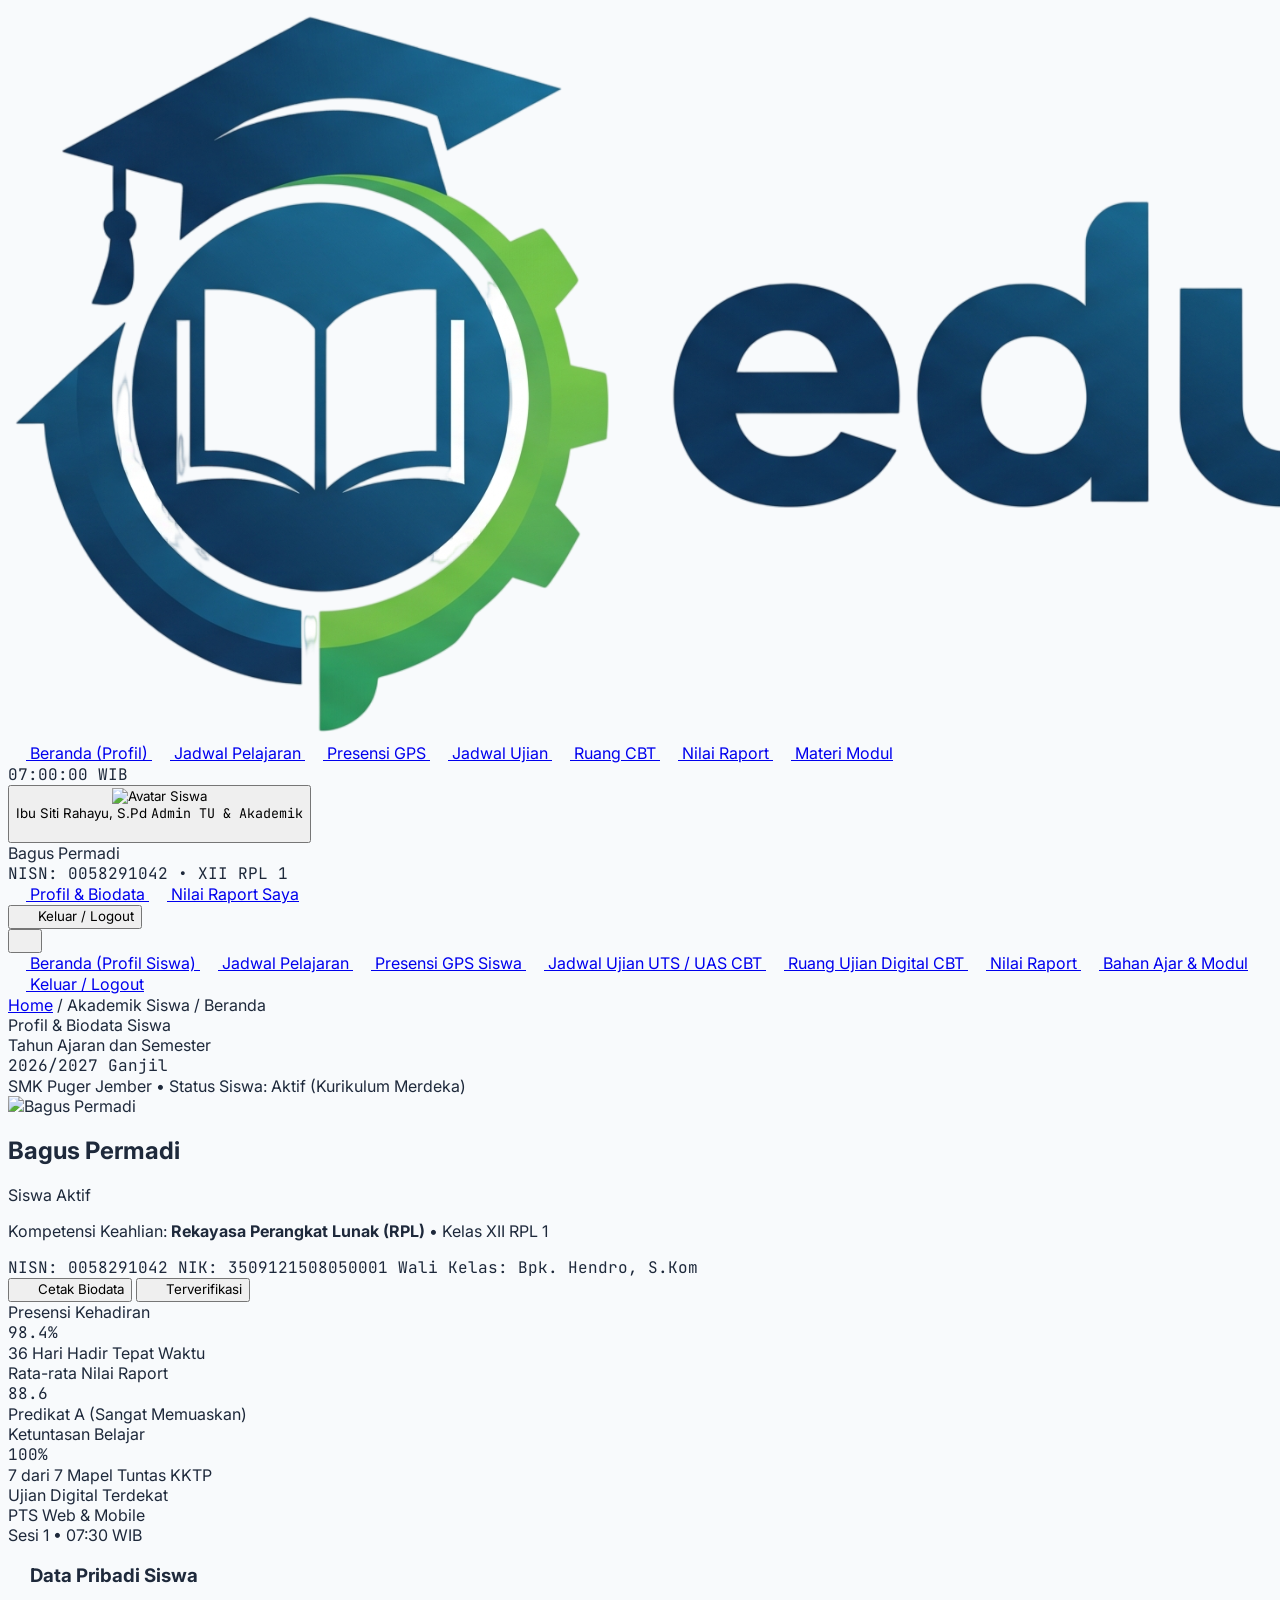
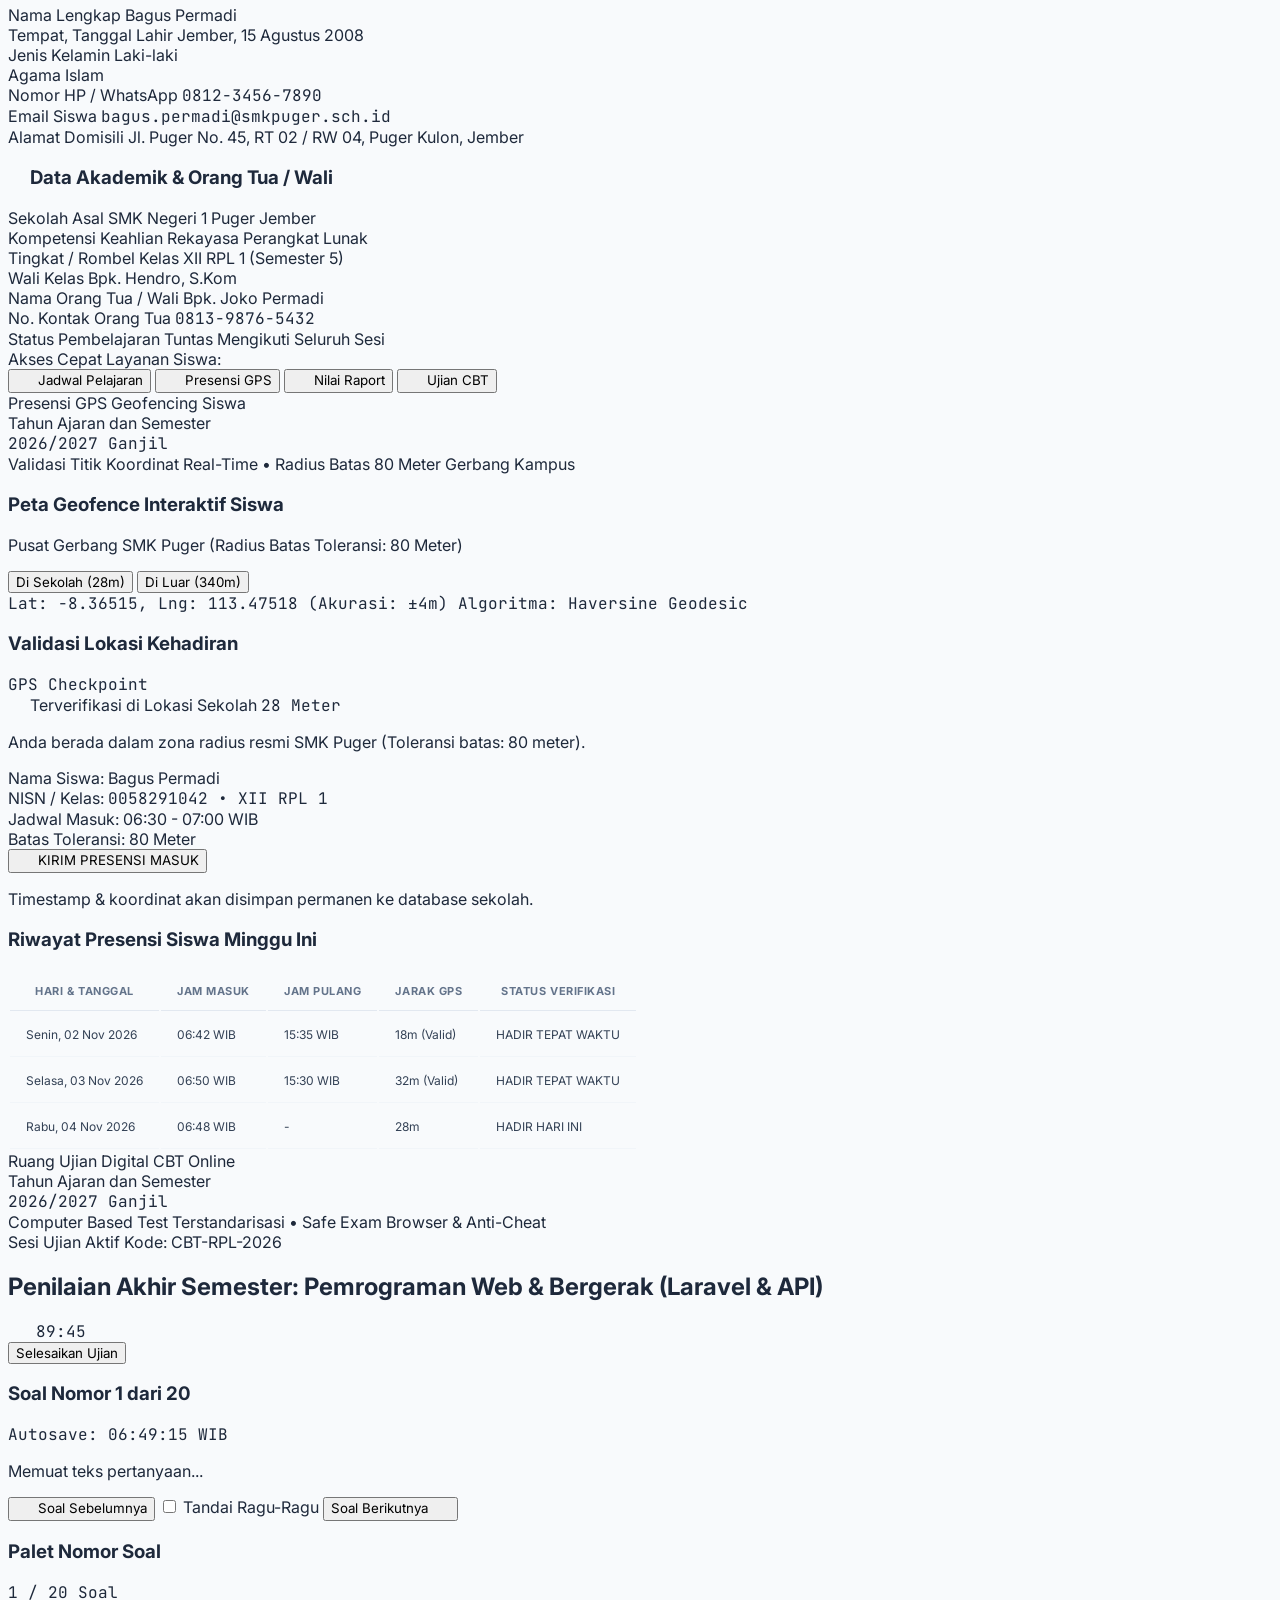
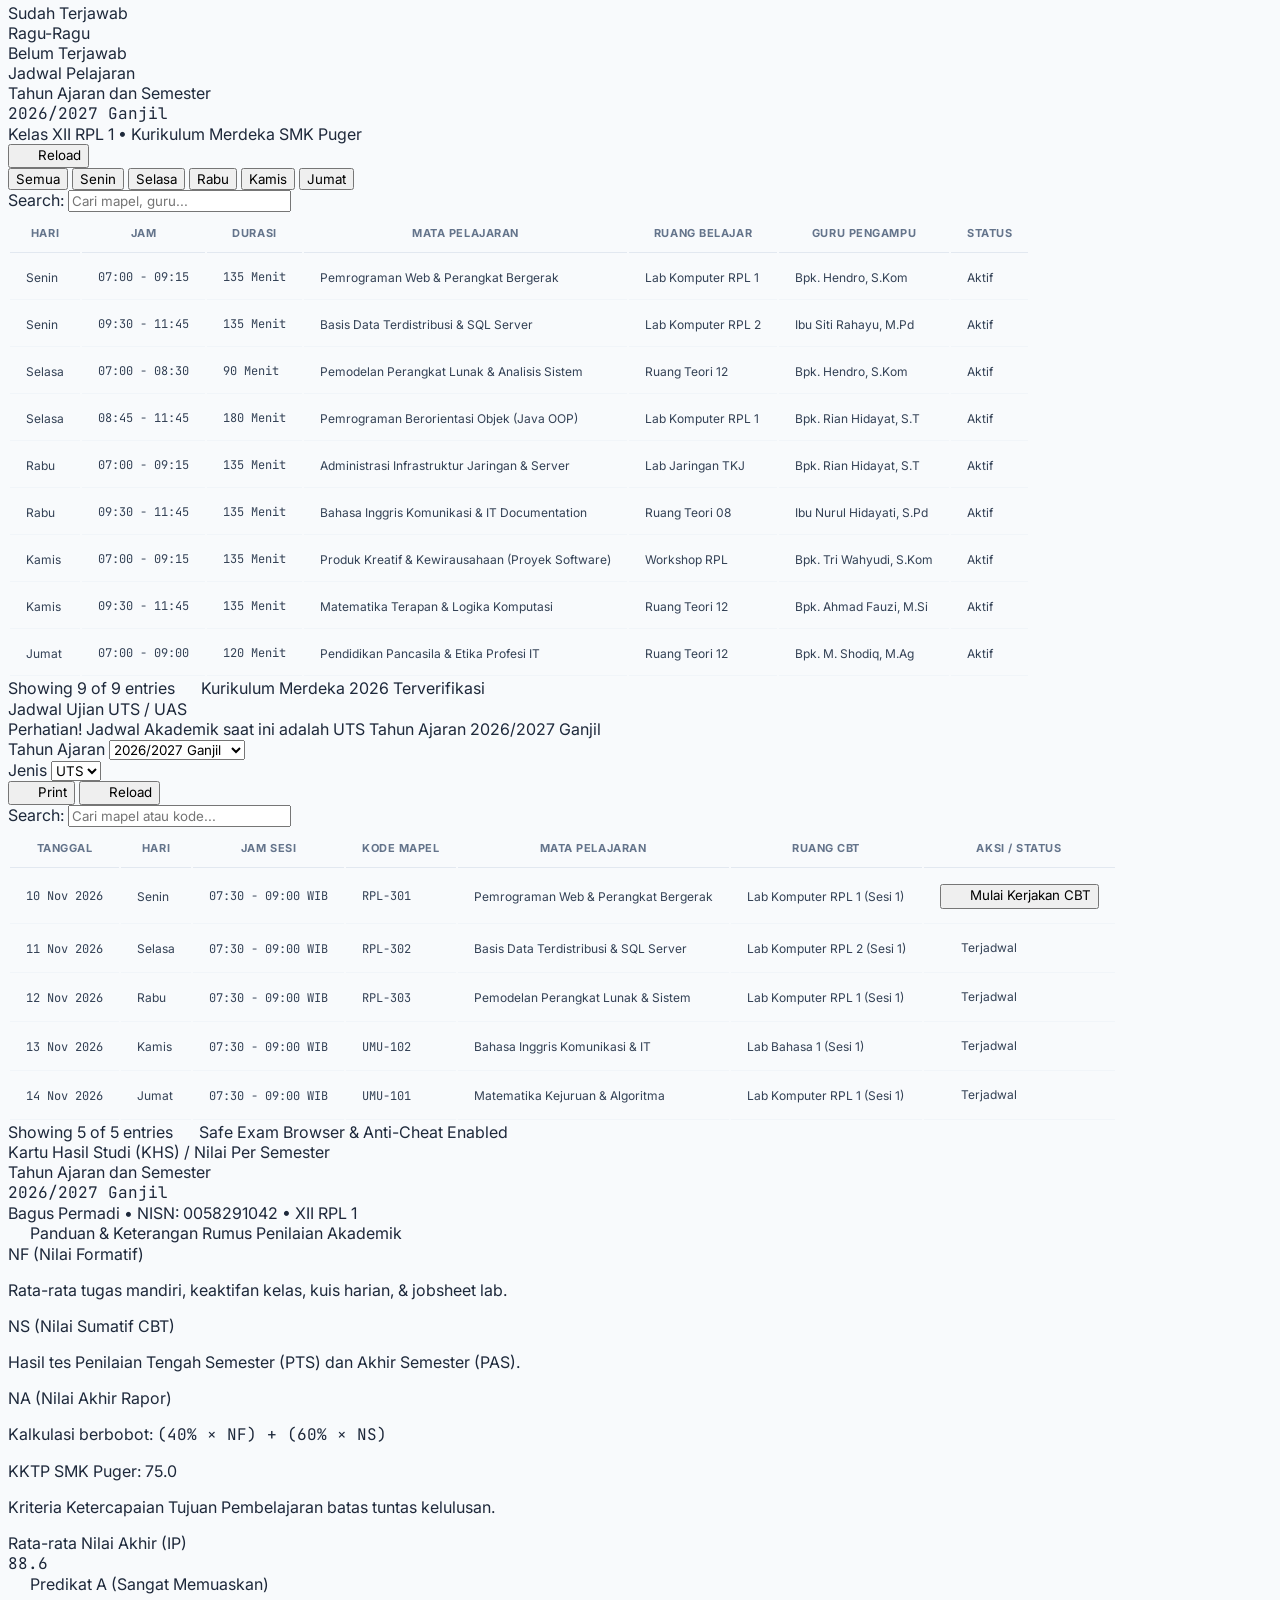
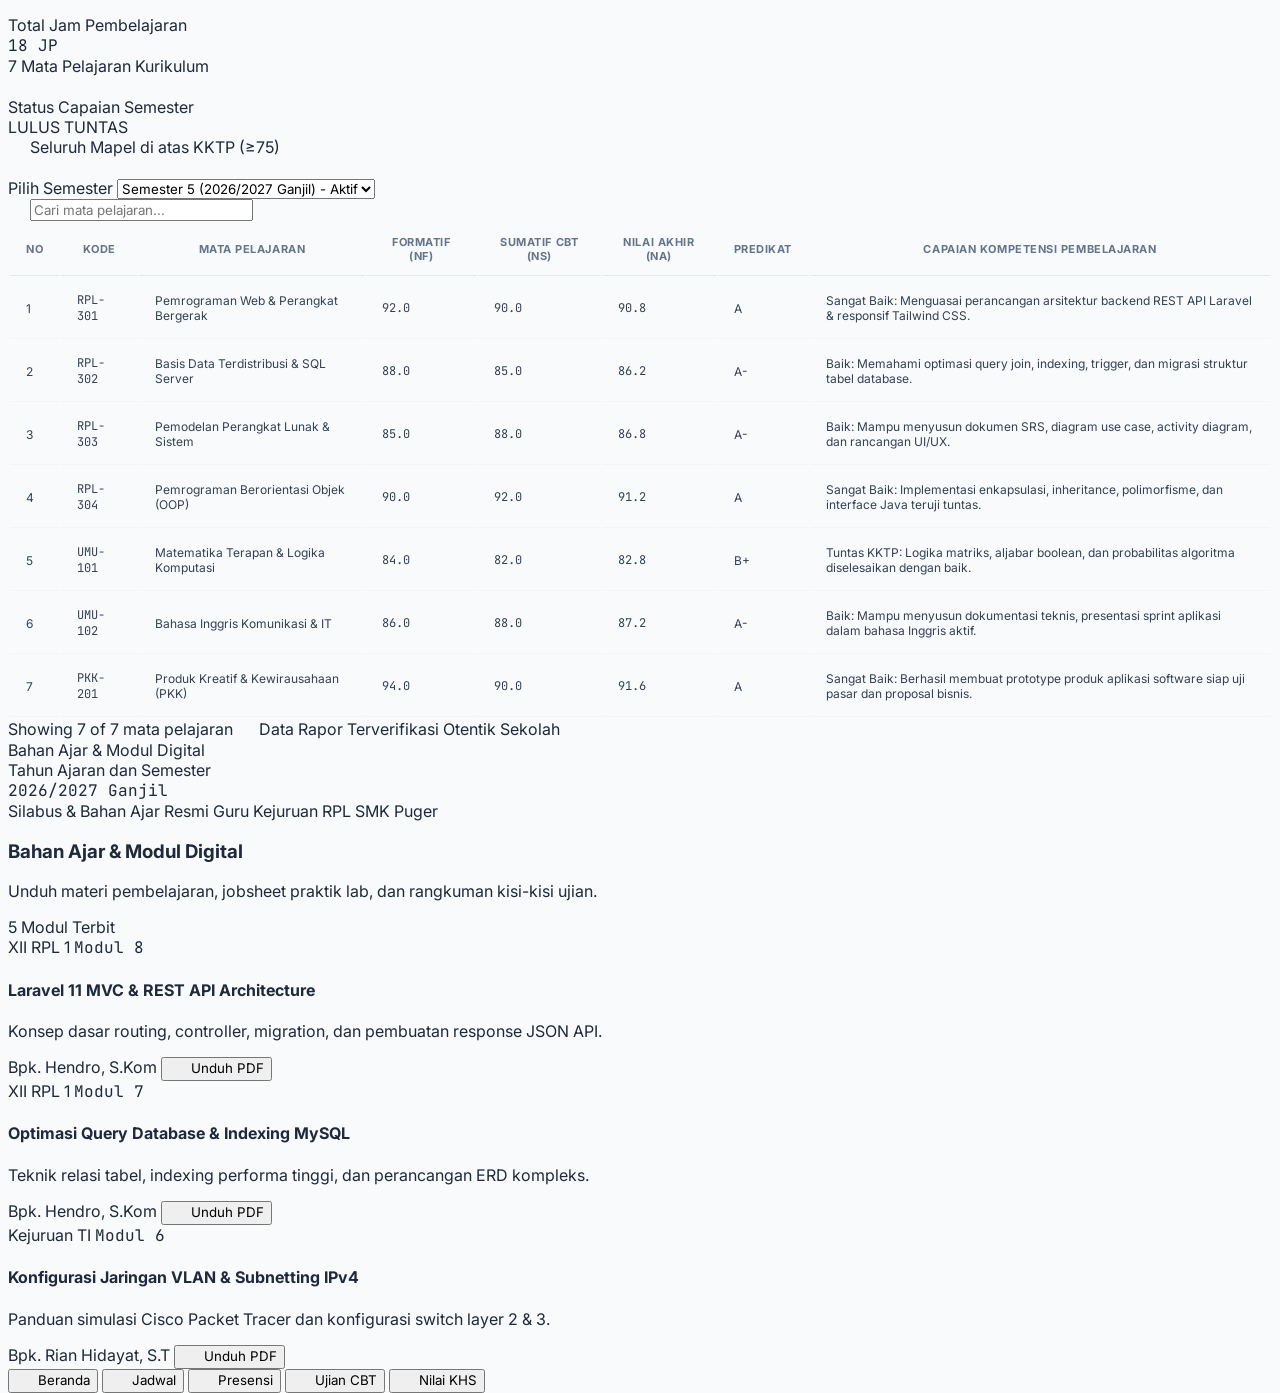
==== commit 79e459b6: "Redesign student dashboard navigation and profile Refresh the dashboard with a responsive top naviga" ====
--- a/dashboard.html
+++ b/dashboard.html
@@ -60,63 +60,92 @@
   <link rel="stylesheet" href="css/instructor.css">
   <link rel="stylesheet" href="css/dashboard.css">
 </head>
-<body class="instructor-body bg-[#f8fafc] h-screen w-screen flex flex-col overflow-hidden antialiased font-sans">
+<body class="bg-[#f0f4f8] min-h-screen flex flex-col text-slate-800 antialiased font-sans pb-36 sm:pb-28 overflow-y-auto">
 
   <!-- ============================================================== -->
-  <!-- 1. FULL-WIDTH CLEAN NAVBAR HEADER (Sama Persis Dashboard Guru) -->
+  <!-- 1. SINGLE-ROW COMPACT NAVBAR (Satu Baris Bersih ala SIM Polije) -->
   <!-- ============================================================== -->
-  <header class="instructor-full-header bg-white border-b border-slate-200 shrink-0">
-    <div class="px-5 sm:px-8 py-3 flex items-center justify-between gap-4">
+  <header class="bg-white border-b border-slate-200 sticky top-0 z-40 shadow-xs">
+    <div class="max-w-6xl mx-auto px-4 sm:px-6 flex items-center justify-between h-14">
       
-      <!-- Kiri Pojok: Logo Website eDupu SMK Puger (Tanpa Animasi) -->
-      <a href="index.html" class="flex items-center gap-3 shrink-0 py-0.5" title="eDupu SMK Puger - Beranda">
-        <img src="assets/edupufull.png" alt="eDupu SMK Puger" class="h-11 sm:h-12 w-auto object-contain">
-      </a>
-
-      <!-- Kanan: Live Clock, Notifikasi & Profil Dropdown Siswa -->
-      <div class="flex items-center gap-2.5 sm:gap-3.5 shrink-0">
-        
-        <!-- Live Clock Pill -->
-        <div class="hidden sm:flex items-center gap-2 px-3 py-1.5 rounded-xl bg-slate-50 border border-slate-200/80 text-xs font-mono font-bold text-slate-700 shadow-2xs">
+      <!-- Kiri: Logo + Menu Horizontal Sebaris -->
+      <div class="flex items-center gap-4 sm:gap-6">
+        <!-- Logo eDupu Ringkas -->
+        <a href="index.html" class="flex items-center shrink-0 py-1" title="eDupu SMK Puger - Beranda">
+          <img src="assets/edupufull.png" alt="eDupu SMK Puger" class="h-8 sm:h-9 w-auto object-contain">
+        </a>
+
+        <!-- Menu Horizontal Desktop (SIM Polije Style Langsung Sebaris) -->
+        <nav class="hidden lg:flex items-center gap-1 text-xs">
+          <a href="javascript:void(0)" onclick="switchView('dashboard')" id="top-nav-dashboard" class="top-nav-item py-4 px-3 border-b-2 border-blue-600 text-blue-700 font-bold transition flex items-center gap-1.5">
+            <i data-lucide="user" class="w-4 h-4"></i>
+            <span>Beranda (Profil)</span>
+          </a>
+          <a href="javascript:void(0)" onclick="switchView('jadwal')" id="top-nav-jadwal" class="top-nav-item py-4 px-3 border-b-2 border-transparent text-slate-600 hover:text-blue-600 transition flex items-center gap-1.5">
+            <i data-lucide="calendar" class="w-4 h-4"></i>
+            <span>Jadwal Pelajaran</span>
+          </a>
+          <a href="javascript:void(0)" onclick="switchView('absensi')" id="top-nav-absensi" class="top-nav-item py-4 px-3 border-b-2 border-transparent text-slate-600 hover:text-blue-600 transition flex items-center gap-1.5">
+            <i data-lucide="map-pin" class="w-4 h-4"></i>
+            <span>Presensi GPS</span>
+          </a>
+          <a href="javascript:void(0)" onclick="switchView('jadwal-ujian')" id="top-nav-jadwal-ujian" class="top-nav-item py-4 px-3 border-b-2 border-transparent text-slate-600 hover:text-blue-600 transition flex items-center gap-1.5">
+            <i data-lucide="calendar-check-2" class="w-4 h-4"></i>
+            <span>Jadwal Ujian</span>
+          </a>
+          <a href="javascript:void(0)" onclick="switchView('cbt')" id="top-nav-cbt" class="top-nav-item py-4 px-3 border-b-2 border-transparent text-slate-600 hover:text-blue-600 transition flex items-center gap-1.5">
+            <i data-lucide="laptop" class="w-4 h-4"></i>
+            <span>Ruang CBT</span>
+          </a>
+          <a href="javascript:void(0)" onclick="switchView('nilai')" id="top-nav-nilai" class="top-nav-item py-4 px-3 border-b-2 border-transparent text-slate-600 hover:text-blue-600 transition flex items-center gap-1.5">
+            <i data-lucide="file-text" class="w-4 h-4"></i>
+            <span>Nilai Raport</span>
+          </a>
+          <a href="javascript:void(0)" onclick="switchView('modul')" id="top-nav-modul" class="top-nav-item py-4 px-3 border-b-2 border-transparent text-slate-600 hover:text-blue-600 transition flex items-center gap-1.5">
+            <i data-lucide="book-open" class="w-4 h-4"></i>
+            <span>Materi Modul</span>
+          </a>
+        </nav>
+      </div>
+
+      <!-- Kanan: Jam, Info Akun & Dropdown -->
+      <div class="flex items-center gap-2.5 sm:gap-3">
+        <!-- Live Clock Pill (Desktop) -->
+        <div class="hidden sm:flex items-center gap-1.5 px-2.5 py-1 rounded-lg bg-slate-50 border border-slate-200/80 text-[11px] font-mono font-bold text-slate-600">
           <span class="w-2 h-2 rounded-full bg-emerald-500 animate-pulse"></span>
           <span id="live-clock">07:00:00 WIB</span>
         </div>
 
-        <!-- Notifications Bell -->
-        <button onclick="showToast('Tidak ada notifikasi mendesak baru.', 'info')" class="w-9 h-9 rounded-full bg-slate-50 border border-slate-200/80 flex items-center justify-center text-slate-500 hover:text-blue-600 transition relative shadow-2xs" title="Notifikasi">
-          <i data-lucide="bell" class="w-4 h-4"></i>
-          <span class="w-2 h-2 rounded-full bg-rose-500 absolute top-2 right-2 ring-2 ring-white"></span>
-        </button>
-
-        <!-- Avatar Profil Bulat dengan Dropdown Menu (Right Aligned) -->
-        <div class="relative shrink-0">
-          <button type="button" onclick="toggleProfileDropdown(event)" id="btn-profile-dropdown" class="block rounded-full ring-2 ring-slate-200 hover:ring-blue-600 focus:outline-none focus:ring-2 focus:ring-blue-600 transition shadow-2xs group" title="Buka Menu Profil Siswa">
-            <img id="user-avatar-img" src="https://images.unsplash.com/photo-1539571696357-5a69c17a67c6?auto=format&fit=crop&q=80&w=150" alt="Avatar Siswa" class="instructor-avatar-img">
+        <!-- Profil Siswa Singkat & Dropdown -->
+        <div class="relative shrink-0 flex items-center gap-2">
+          <button type="button" onclick="toggleProfileDropdown(event)" id="btn-profile-dropdown" class="flex items-center gap-2 py-1 px-2 rounded-xl hover:bg-slate-50 transition border border-transparent hover:border-slate-200">
+            <img id="user-avatar-img" src="https://images.unsplash.com/photo-1539571696357-5a69c17a67c6?auto=format&fit=crop&q=80&w=150" alt="Avatar Siswa" class="w-8 h-8 rounded-full object-cover ring-2 ring-slate-200">
+            <div class="hidden md:flex flex-col text-left">
+              <span class="text-xs font-bold text-slate-900 leading-tight" id="user-display-name">Bagus Permadi</span>
+              <span class="text-[10px] text-slate-500 font-mono" id="user-role-label">NISN: 0058291042</span>
+            </div>
+            <i data-lucide="chevron-down" class="w-3.5 h-3.5 text-slate-400"></i>
           </button>
 
-          <!-- Shadcn UI Dropdown Menu: right-0 agar rapi di pojok kanan -->
-          <div id="profile-dropdown-menu" class="hidden absolute right-0 top-full mt-2.5 w-60 rounded-2xl bg-white border border-slate-200 shadow-2xl z-50 py-1.5 animate-fade-in text-xs">
-            <div class="px-4 py-3 border-b border-slate-100 bg-slate-50/60 rounded-t-2xl">
-              <div class="font-extrabold text-slate-900 text-sm truncate" id="dropdown-user-name">Bagus Permadi</div>
-              <div class="text-[11px] text-slate-500 font-mono mt-0.5" id="dropdown-user-sub">NISN: 0058291042</div>
-              <span class="inline-block mt-1 px-2 py-0.5 rounded-full text-[9px] font-bold bg-blue-50 text-blue-700 border border-blue-200/60" id="dropdown-user-role">Siswa • XII RPL 1</span>
-            </div>
-            
+          <!-- Dropdown Menu -->
+          <div id="profile-dropdown-menu" class="hidden absolute right-0 top-full mt-2 w-56 rounded-2xl bg-white border border-slate-200 shadow-2xl z-50 py-1.5 animate-fade-in text-xs">
+            <div class="px-4 py-2.5 border-b border-slate-100 bg-slate-50/60 rounded-t-2xl">
+              <div class="font-extrabold text-slate-900 text-xs truncate">Bagus Permadi</div>
+              <div class="text-[10px] text-slate-500 font-mono">NISN: 0058291042 • XII RPL 1</div>
+            </div>
             <div class="py-1">
-              <a href="javascript:void(0)" onclick="switchView('nilai'); closeProfileDropdown();" class="w-full px-4 py-2.5 text-left text-slate-700 hover:bg-blue-50 hover:text-blue-600 transition flex items-center gap-2.5 font-semibold">
-                <i data-lucide="file-check" class="w-4 h-4 text-slate-400"></i>
-                <span>Rapor & Nilai Saya</span>
+              <a href="javascript:void(0)" onclick="switchView('dashboard'); closeProfileDropdown();" class="w-full px-4 py-2 text-left text-slate-700 hover:bg-blue-50 hover:text-blue-600 transition flex items-center gap-2 font-medium">
+                <i data-lucide="user" class="w-4 h-4 text-slate-400"></i>
+                <span>Profil & Biodata</span>
               </a>
-              <a href="javascript:void(0)" onclick="switchView('absensi'); closeProfileDropdown();" class="w-full px-4 py-2.5 text-left text-slate-700 hover:bg-blue-50 hover:text-blue-600 transition flex items-center gap-2.5 font-semibold">
-                <i data-lucide="map-pin" class="w-4 h-4 text-slate-400"></i>
-                <span>Presensi Hari Ini</span>
+              <a href="javascript:void(0)" onclick="switchView('nilai'); closeProfileDropdown();" class="w-full px-4 py-2 text-left text-slate-700 hover:bg-blue-50 hover:text-blue-600 transition flex items-center gap-2 font-medium">
+                <i data-lucide="file-text" class="w-4 h-4 text-slate-400"></i>
+                <span>Nilai Raport Saya</span>
               </a>
             </div>
-
             <div class="border-t border-slate-100 my-1"></div>
-
             <div class="py-1">
-              <button type="button" onclick="logoutUser()" class="w-full px-4 py-2 text-left text-rose-600 hover:bg-rose-50 transition flex items-center gap-2.5 font-semibold">
+              <button type="button" onclick="logoutUser()" class="w-full px-4 py-2 text-left text-rose-600 hover:bg-rose-50 transition flex items-center gap-2 font-semibold">
                 <i data-lucide="log-out" class="w-4 h-4 text-rose-500"></i>
                 <span>Keluar / Logout</span>
               </button>
@@ -124,350 +153,247 @@
           </div>
         </div>
 
+        <!-- Tombol Menu Mobile Drawer (HP) -->
+        <button type="button" onclick="toggleMobileDrawer()" class="lg:hidden p-2 rounded-xl text-slate-600 hover:bg-slate-100 focus:outline-none transition" title="Buka Menu">
+          <i data-lucide="menu" class="w-5 h-5"></i>
+        </button>
       </div>
 
     </div>
-  </header>
-
-  <!-- ============================================================== -->
-  <!-- 2. BODY SPLIT: SIDEBAR FULL HEIGHT (KIRI) + MAIN CONTENT (KANAN) -->
-  <!-- ============================================================== -->
-  <div class="flex-1 flex w-full overflow-hidden">
-    
-    <!-- ============================================================ -->
-    <!-- LEFT: SIDEBAR FULL-HEIGHT EDGE-TO-EDGE (BUKAN CARD MENGAMBANG) -->
-    <!-- ============================================================ -->
-    <aside class="hidden lg:flex instructor-full-sidebar custom-scroll flex-col justify-between shrink-0">
-      
-      <!-- Top Menus Stack -->
-      <div class="space-y-1 py-3">
-        
-        <div class="instructor-sidebar-title">Menu Siswa</div>
-        <a href="javascript:void(0)" onclick="switchView('dashboard')" id="side-dashboard" class="instructor-nav-link active">
-          <i data-lucide="layout-dashboard"></i>
-          <span>Beranda Siswa</span>
-        </a>
-        <a href="javascript:void(0)" onclick="switchView('jadwal')" id="side-jadwal" class="instructor-nav-link">
-          <i data-lucide="calendar"></i>
-          <span>Jadwal Pelajaran</span>
-        </a>
-        <a href="javascript:void(0)" onclick="switchView('absensi')" id="side-absensi" class="instructor-nav-link">
-          <i data-lucide="map-pin"></i>
-          <span>Presensi GPS Siswa</span>
-          <span class="badge bg-emerald-100 text-emerald-700">Geofence</span>
-        </a>
-
-        <div class="instructor-sidebar-title pt-3">Ujian & Evaluasi</div>
-        <a href="javascript:void(0)" onclick="switchView('jadwal-ujian')" id="side-jadwal-ujian" class="instructor-nav-link">
-          <i data-lucide="calendar-check-2"></i>
-          <span>Jadwal Ujian CBT</span>
-          <span class="badge bg-blue-100 text-blue-700">Aktif</span>
-        </a>
-        <a href="javascript:void(0)" onclick="switchView('cbt')" id="side-cbt" class="instructor-nav-link">
-          <i data-lucide="laptop"></i>
-          <span>Ruang Ujian CBT</span>
-        </a>
-
-        <div class="instructor-sidebar-title pt-3">Akademik & Rapor</div>
-        <a href="javascript:void(0)" onclick="switchView('nilai')" id="side-nilai" class="instructor-nav-link">
-          <i data-lucide="file-check"></i>
-          <span>Nilai Per Semester</span>
-        </a>
-        <a href="javascript:void(0)" onclick="switchView('modul')" id="side-modul" class="instructor-nav-link">
-          <i data-lucide="book-open"></i>
-          <span>Materi & Modul</span>
-          <span class="badge bg-indigo-100 text-indigo-700">5 Modul</span>
-        </a>
-
-        <div class="instructor-sidebar-title pt-3">Akun & Sesi</div>
-        <a href="javascript:void(0)" onclick="logoutUser()" class="instructor-nav-link text-rose-600 hover:bg-rose-50 hover:text-rose-700">
-          <i data-lucide="log-out" class="text-rose-500"></i>
+
+    <!-- Mobile Top Drawer Menu (Dropdown Lengkap di Layar HP) -->
+    <div id="mobile-drawer-menu" class="hidden lg:hidden bg-white border-t border-slate-200 px-4 py-3 space-y-1 text-xs">
+      <a href="javascript:void(0)" onclick="switchView('dashboard'); closeMobileDrawer();" class="block py-2.5 px-3 rounded-lg text-slate-700 hover:bg-blue-50 font-semibold flex items-center gap-2.5">
+        <i data-lucide="user" class="w-4 h-4 text-blue-600"></i>
+        <span>Beranda (Profil Siswa)</span>
+      </a>
+      <a href="javascript:void(0)" onclick="switchView('jadwal'); closeMobileDrawer();" class="block py-2.5 px-3 rounded-lg text-slate-700 hover:bg-blue-50 font-semibold flex items-center gap-2.5">
+        <i data-lucide="calendar" class="w-4 h-4 text-blue-600"></i>
+        <span>Jadwal Pelajaran</span>
+      </a>
+      <a href="javascript:void(0)" onclick="switchView('absensi'); closeMobileDrawer();" class="block py-2.5 px-3 rounded-lg text-slate-700 hover:bg-blue-50 font-semibold flex items-center gap-2.5">
+        <i data-lucide="map-pin" class="w-4 h-4 text-emerald-600"></i>
+        <span>Presensi GPS Siswa</span>
+      </a>
+      <a href="javascript:void(0)" onclick="switchView('jadwal-ujian'); closeMobileDrawer();" class="block py-2.5 px-3 rounded-lg text-slate-700 hover:bg-blue-50 font-semibold flex items-center gap-2.5">
+        <i data-lucide="calendar-check-2" class="w-4 h-4 text-blue-600"></i>
+        <span>Jadwal Ujian UTS / UAS CBT</span>
+      </a>
+      <a href="javascript:void(0)" onclick="switchView('cbt'); closeMobileDrawer();" class="block py-2.5 px-3 rounded-lg text-slate-700 hover:bg-blue-50 font-semibold flex items-center gap-2.5">
+        <i data-lucide="laptop" class="w-4 h-4 text-blue-600"></i>
+        <span>Ruang Ujian Digital CBT</span>
+      </a>
+      <a href="javascript:void(0)" onclick="switchView('nilai'); closeMobileDrawer();" class="block py-2.5 px-3 rounded-lg text-slate-700 hover:bg-blue-50 font-semibold flex items-center gap-2.5">
+        <i data-lucide="file-text" class="w-4 h-4 text-blue-600"></i>
+        <span>Nilai Raport</span>
+      </a>
+      <a href="javascript:void(0)" onclick="switchView('modul'); closeMobileDrawer();" class="block py-2.5 px-3 rounded-lg text-slate-700 hover:bg-blue-50 font-semibold flex items-center gap-2.5">
+        <i data-lucide="book-open" class="w-4 h-4 text-blue-600"></i>
+        <span>Bahan Ajar & Modul</span>
+      </a>
+      <div class="border-t border-slate-100 pt-2">
+        <a href="javascript:void(0)" onclick="logoutUser()" class="block py-2.5 px-3 rounded-lg text-rose-600 hover:bg-rose-50 font-bold flex items-center gap-2.5">
+          <i data-lucide="log-out" class="w-4 h-4 text-rose-500"></i>
           <span>Keluar / Logout</span>
         </a>
-
       </div>
-
-      <!-- Bottom TU Box (Biru Bersih dengan Teks Putih) -->
-      <div class="p-4 m-3 rounded-xl bg-blue-600 text-white space-y-2 text-xs shadow-sm border border-blue-500/60">
-        <div class="flex items-center gap-2 text-white font-bold">
-          <i data-lucide="headphones" class="w-4 h-4 text-white"></i>
-          <span>Bantuan Tata Usaha</span>
-        </div>
-        <p class="text-[11px] text-blue-100 leading-relaxed">
-          Sinkronisasi Dapodik atau reset token ujian siswa SMK Puger.
-        </p>
-        <a href="javascript:void(0)" onclick="alert('Hubungi staf Tata Usaha SMK Puger via ekstensi 102.')" class="inline-flex items-center gap-1 text-[11px] font-bold text-white hover:text-blue-100 transition underline underline-offset-2">
-          <span>Hubungi Staf TU</span>
-          <i data-lucide="arrow-right" class="w-3.5 h-3.5"></i>
-        </a>
-      </div>
-
-    </aside>
-
-    <!-- ============================================================ -->
-    <!-- RIGHT: SCROLLABLE MAIN CONTENT (HANYA BAGIAN INI YANG DI-SCROLL) -->
-    <!-- ============================================================ -->
-    <main class="flex-1 h-full overflow-y-auto custom-scroll p-6 sm:p-8 space-y-6 sm:space-y-7 pb-16">
-      
-      <!-- Module Header Strip -->
-      <div class="pb-4 border-b border-slate-200/80">
-        <h1 class="text-xl sm:text-2xl font-extrabold text-slate-900 tracking-tight" id="module-header-title">
-          Dashboard Siswa • Nilai & Presensi Terpadu
-        </h1>
-        <p class="text-xs text-slate-400 font-medium mt-0.5" id="module-header-subtitle">
-          Rekapitulasi Capaian Akademik, Presensi GPS Geofence & Jadwal Belajar Siswa
-        </p>
-      </div>
+    </div>
+
+  </header>
+
+  <!-- ============================================================== -->
+  <!-- 2. BREADCRUMB STRIP (Persis SIM Akademik Polije)              -->
+  <!-- ============================================================== -->
+  <div class="bg-white/80 border-b border-slate-200/80 px-4 sm:px-6 lg:px-8 py-2.5 text-xs text-slate-500 font-medium">
+    <div class="max-w-6xl mx-auto flex items-center gap-1.5">
+      <a href="javascript:void(0)" onclick="switchView('dashboard')" class="text-blue-600 hover:underline">Home</a>
+      <span class="text-slate-300">/</span>
+      <span class="text-slate-400">Akademik Siswa</span>
+      <span class="text-slate-300">/</span>
+      <span id="breadcrumb-current-page" class="font-bold text-slate-800">Beranda (Profil Siswa)</span>
+    </div>
+  </div>
+
+  <!-- ============================================================== -->
+  <!-- 3. MAIN CENTERED CONTENT CONTAINER (Full Scroll Sampai Bawah)  -->
+  <!-- ============================================================== -->
+  <main class="w-full max-w-6xl mx-auto px-3 sm:px-6 py-6 space-y-6 pb-36 sm:pb-28">
 
       <!-- ======================================================== -->
-      <!-- VIEW 1: DASHBOARD UTAMA SISWA (NILAI & PRESENSI)         -->
+      <!-- VIEW 1: BERANDA SISWA (PROFIL & BIODATA SISWA)           -->
       <!-- ======================================================== -->
-      <section id="view-dashboard" class="view-panel space-y-6">
+      <section id="view-dashboard" class="view-panel space-y-5">
         
-        <!-- 4 KEY STAT CARDS: NILAI & PRESENSI SISWA -->
-        <div class="grid grid-cols-1 sm:grid-cols-2 lg:grid-cols-4 gap-4 sm:gap-5">
+        <!-- Header Banner Biru Muda Lembut (Persis SIM Online Polije) -->
+        <div class="w-full bg-[#dbeafe] border border-[#bfdbfe] text-[#1e3a8a] text-center font-extrabold text-lg sm:text-xl py-3.5 rounded-t-2xl shadow-2xs">
+          Profil & Biodata Siswa
+        </div>
+
+        <!-- Box Tengah: Tahun Ajaran dan Semester (Persis SIM Online Polije) -->
+        <div class="bg-white border-x border-b border-slate-200 rounded-b-2xl p-4 sm:p-5 text-center shadow-2xs space-y-1 mb-4">
+          <div class="text-xs font-bold text-slate-700">Tahun Ajaran dan Semester</div>
+          <div class="text-base font-extrabold text-blue-700 font-mono">2026/2027 Ganjil</div>
+          <div class="text-[11px] text-slate-400">SMK Puger Jember • Status Siswa: Aktif (Kurikulum Merdeka)</div>
+        </div>
+
+        <!-- 1. Header Identitas Siswa -->
+        <div class="bg-white rounded-2xl p-5 sm:p-7 border border-slate-200 shadow-2xs space-y-6">
           
-          <!-- Card 1: Presensi GPS Siswa -->
-          <div class="lms-stat-card bg-white rounded-2xl p-5 border border-slate-200/80 shadow-2xs hover:shadow transition flex items-center justify-between">
-            <div class="space-y-1">
-              <div class="text-xs font-semibold text-slate-500">Presensi GPS Siswa</div>
-              <div class="text-2xl sm:text-3xl font-extrabold text-slate-900 tracking-tight font-mono">98.4%</div>
-              <div class="text-[11px] font-bold text-emerald-600 flex items-center gap-1">
-                <i data-lucide="shield-check" class="w-3.5 h-3.5"></i>
-                <span>Radius 80m Valid (Hadir)</span>
-              </div>
-            </div>
-            <div class="w-12 h-12 rounded-xl bg-emerald-50 text-emerald-600 flex items-center justify-center shrink-0 border border-emerald-100">
-              <i data-lucide="map-pin" class="w-6 h-6"></i>
-            </div>
-          </div>
-
-          <!-- Card 2: Rata-rata Nilai Akademik Siswa -->
-          <div class="lms-stat-card bg-white rounded-2xl p-5 border border-slate-200/80 shadow-2xs hover:shadow transition flex items-center justify-between">
-            <div class="space-y-1">
-              <div class="text-xs font-semibold text-slate-500">Rata-rata Nilai (IP)</div>
-              <div class="text-2xl sm:text-3xl font-extrabold text-blue-700 tracking-tight font-mono">88.6</div>
-              <div class="text-[11px] font-bold text-blue-600 flex items-center gap-1">
-                <i data-lucide="trending-up" class="w-3.5 h-3.5"></i>
-                <span>Predikat A (Sangat Memuaskan)</span>
-              </div>
-            </div>
-            <div class="w-12 h-12 rounded-xl bg-blue-50 text-blue-600 flex items-center justify-center shrink-0 border border-blue-100">
-              <i data-lucide="award" class="w-6 h-6"></i>
-            </div>
-          </div>
-
-          <!-- Card 3: Sesi CBT Aktif -->
-          <div class="lms-stat-card bg-white rounded-2xl p-5 border border-slate-200/80 shadow-2xs hover:shadow transition flex items-center justify-between">
-            <div class="space-y-1">
-              <div class="text-xs font-semibold text-slate-500">Sesi Ujian CBT Aktif</div>
-              <div class="text-2xl sm:text-3xl font-extrabold text-slate-900 tracking-tight font-mono">1 Sesi</div>
-              <div class="text-[11px] font-bold text-indigo-600 flex items-center gap-1">
-                <i data-lucide="clock" class="w-3.5 h-3.5"></i>
-                <span>PTS Web & Mobile Siap</span>
-              </div>
-            </div>
-            <div class="w-12 h-12 rounded-xl bg-indigo-50 text-indigo-600 flex items-center justify-center shrink-0 border border-indigo-100">
-              <i data-lucide="laptop" class="w-6 h-6"></i>
-            </div>
-          </div>
-
-          <!-- Card 4: Ketuntasan KKTP -->
-          <div class="lms-stat-card bg-white rounded-2xl p-5 border border-slate-200/80 shadow-2xs hover:shadow transition flex items-center justify-between">
-            <div class="space-y-1">
-              <div class="text-xs font-semibold text-slate-500">Ketuntasan KKTP</div>
-              <div class="text-2xl sm:text-3xl font-extrabold text-emerald-700 tracking-tight font-mono">100%</div>
-              <div class="text-[11px] font-bold text-emerald-600 flex items-center gap-1">
-                <i data-lucide="check-circle-2" class="w-3.5 h-3.5"></i>
-                <span>7 dari 7 Mapel Tuntas (≥75)</span>
-              </div>
-            </div>
-            <div class="w-12 h-12 rounded-xl bg-emerald-50 text-emerald-600 flex items-center justify-center shrink-0 border border-emerald-100">
-              <i data-lucide="sparkles" class="w-6 h-6"></i>
-            </div>
-          </div>
-
-        </div>
-
-        <!-- CHARTS SECTION: Tren Nilai & Presensi (Kiri) + Donut Presensi GPS Siswa (Kanan) -->
-        <div class="grid grid-cols-1 xl:grid-cols-12 gap-6 items-stretch">
-          
-          <!-- Left Chart: Tren Nilai Kompetensi & Presensi Siswa -->
-          <div class="xl:col-span-8 bg-white rounded-2xl p-5 sm:p-6 border border-slate-200/80 shadow-2xs flex flex-col justify-between">
-            <div>
-              <div class="flex flex-col sm:flex-row sm:items-center justify-between gap-3 pb-4 mb-4 border-b border-slate-100">
-                <div>
-                  <h3 class="font-extrabold text-slate-900 text-base">Tren Nilai Kompetensi & Presensi Siswa</h3>
-                  <p class="text-xs text-slate-400">Rata-rata capaian belajar vs kedisiplinan kehadiran bulanan</p>
-                </div>
-                
-                <div class="flex items-center gap-3">
-                  <span class="flex items-center gap-1.5 text-[11px] font-semibold text-slate-600">
-                    <span class="w-2.5 h-2.5 rounded-full bg-blue-600 inline-block"></span> Nilai CBT
-                  </span>
-                  <span class="flex items-center gap-1.5 text-[11px] font-semibold text-slate-600">
-                    <span class="w-2.5 h-2.5 rounded-full bg-emerald-500 inline-block"></span> Kehadiran %
-                  </span>
-                </div>
-              </div>
-
-              <div class="h-64 w-full">
-                <canvas id="studentPerfChart"></canvas>
-              </div>
-            </div>
-
-            <div class="pt-4 border-t border-slate-100 flex items-center justify-between text-xs text-slate-500">
-              <span>Status kelulusan kompetensi: <strong class="text-emerald-600 font-bold">TUNTAS SEMESTER 5</strong></span>
-              <a href="javascript:void(0)" onclick="switchView('nilai')" class="font-bold text-blue-600 hover:text-blue-700 flex items-center gap-1">
-                <span>Buka Lembar Rapor & KHS</span>
-                <i data-lucide="arrow-right" class="w-3.5 h-3.5"></i>
-              </a>
-            </div>
-          </div>
-
-          <!-- Right Donut Chart: Presensi GPS Geofence Siswa -->
-          <div class="xl:col-span-4 bg-white rounded-2xl p-5 sm:p-6 border border-slate-200/80 shadow-2xs flex flex-col justify-between">
-            <div>
-              <div class="flex items-center justify-between pb-4 mb-4 border-b border-slate-100">
-                <h3 class="font-extrabold text-slate-900 text-base">Presensi GPS Geofence</h3>
-                <span class="text-[10px] font-bold text-emerald-700 bg-emerald-50 border border-emerald-200/60 px-2 py-0.5 rounded-md">Hari Ini</span>
-              </div>
-
-              <!-- Donut Canvas with Center Text -->
-              <div class="relative flex items-center justify-center my-2">
-                <div class="w-48 h-48">
-                  <canvas id="studentDonutChart"></canvas>
-                </div>
-                <div class="absolute inset-0 flex flex-col items-center justify-center pointer-events-none">
-                  <span class="text-2xl font-black text-slate-900 tracking-tight font-mono">98.4%</span>
-                  <span class="text-[10px] font-extrabold text-slate-400 uppercase tracking-widest">Tepat Waktu</span>
-                </div>
-              </div>
-
-              <!-- Legend List -->
-              <div class="space-y-2 mt-4 text-xs">
-                <div class="flex items-center justify-between text-slate-600">
-                  <span class="flex items-center gap-2">
-                    <span class="w-2.5 h-2.5 rounded-full bg-emerald-500 inline-block"></span>
-                    <span>Hadir Tepat Waktu (&le;80m)</span>
-                  </span>
-                  <span class="font-bold text-slate-900 font-mono">36 Hari</span>
-                </div>
-                <div class="flex items-center justify-between text-slate-600">
-                  <span class="flex items-center gap-2">
-                    <span class="w-2.5 h-2.5 rounded-full bg-amber-400 inline-block"></span>
-                    <span>Terlambat Masuk</span>
-                  </span>
-                  <span class="font-bold text-slate-900 font-mono">1 Hari</span>
-                </div>
-                <div class="flex items-center justify-between text-slate-600">
-                  <span class="flex items-center gap-2">
-                    <span class="w-2.5 h-2.5 rounded-full bg-rose-500 inline-block"></span>
-                    <span>Izin / Sakit Terdata</span>
-                  </span>
-                  <span class="font-bold text-slate-900 font-mono">0 Hari</span>
-                </div>
-              </div>
-            </div>
-
-            <div class="pt-4 mt-4 border-t border-slate-100 text-center">
-              <a href="javascript:void(0)" onclick="switchView('absensi')" class="inline-flex items-center gap-1.5 text-xs font-bold text-emerald-700 hover:text-emerald-800 transition">
+          <div class="flex flex-col sm:flex-row items-center sm:items-start gap-5 pb-6 border-b border-slate-100">
+            <img src="https://images.unsplash.com/photo-1539571696357-5a69c17a67c6?auto=format&fit=crop&q=80&w=240" alt="Bagus Permadi" class="w-24 h-24 sm:w-28 sm:h-28 rounded-2xl object-cover ring-4 ring-blue-100 shadow-sm shrink-0">
+            <div class="space-y-1.5 text-center sm:text-left flex-1">
+              <div class="flex flex-wrap items-center justify-center sm:justify-start gap-2">
+                <h2 class="text-xl sm:text-2xl font-black text-slate-900 tracking-tight">Bagus Permadi</h2>
+                <span class="px-2.5 py-0.5 rounded-full text-xs font-bold bg-emerald-100 text-emerald-800 border border-emerald-200">Siswa Aktif</span>
+              </div>
+              <p class="text-xs text-slate-500 font-medium">
+                Kompetensi Keahlian: <strong class="text-slate-800">Rekayasa Perangkat Lunak (RPL)</strong> • Kelas XII RPL 1
+              </p>
+              <div class="flex flex-wrap items-center justify-center sm:justify-start gap-3 pt-1 text-xs text-slate-600 font-mono">
+                <span class="bg-slate-100 px-2.5 py-1 rounded-lg">NISN: 0058291042</span>
+                <span class="bg-slate-100 px-2.5 py-1 rounded-lg">NIK: 3509121508050001</span>
+                <span class="bg-blue-50 text-blue-700 px-2.5 py-1 rounded-lg font-bold">Wali Kelas: Bpk. Hendro, S.Kom</span>
+              </div>
+            </div>
+            <div class="flex sm:flex-col gap-2 shrink-0 w-full sm:w-auto">
+              <button onclick="window.print()" class="flex-1 sm:flex-initial px-4 py-2 rounded-xl bg-blue-600 hover:bg-blue-700 text-white font-bold text-xs transition flex items-center justify-center gap-1.5 shadow-2xs">
+                <i data-lucide="printer" class="w-4 h-4"></i>
+                <span>Cetak Biodata</span>
+              </button>
+              <button onclick="showToast('Data biodata Anda telah diverifikasi Dapodik.', 'info')" class="flex-1 sm:flex-initial px-4 py-2 rounded-xl border border-slate-200 text-slate-700 hover:bg-slate-50 font-bold text-xs transition flex items-center justify-center gap-1.5">
+                <i data-lucide="shield-check" class="w-4 h-4 text-emerald-600"></i>
+                <span>Terverifikasi</span>
+              </button>
+            </div>
+          </div>
+
+          <!-- 2. 4 Quick Stat Summary Cards -->
+          <div class="grid grid-cols-2 lg:grid-cols-4 gap-3 sm:gap-4">
+            <div class="bg-slate-50 p-3.5 sm:p-4 rounded-xl border border-slate-200/80 space-y-1">
+              <span class="text-[11px] font-semibold text-slate-500 block">Presensi Kehadiran</span>
+              <div class="text-xl sm:text-2xl font-black text-emerald-600 font-mono">98.4%</div>
+              <span class="text-[10px] text-slate-400 font-medium">36 Hari Hadir Tepat Waktu</span>
+            </div>
+            <div class="bg-slate-50 p-3.5 sm:p-4 rounded-xl border border-slate-200/80 space-y-1">
+              <span class="text-[11px] font-semibold text-slate-500 block">Rata-rata Nilai Raport</span>
+              <div class="text-xl sm:text-2xl font-black text-blue-700 font-mono">88.6</div>
+              <span class="text-[10px] text-slate-400 font-medium">Predikat A (Sangat Memuaskan)</span>
+            </div>
+            <div class="bg-slate-50 p-3.5 sm:p-4 rounded-xl border border-slate-200/80 space-y-1">
+              <span class="text-[11px] font-semibold text-slate-500 block">Ketuntasan Belajar</span>
+              <div class="text-xl sm:text-2xl font-black text-emerald-700 font-mono">100%</div>
+              <span class="text-[10px] text-emerald-600 font-bold">7 dari 7 Mapel Tuntas KKTP</span>
+            </div>
+            <div class="bg-slate-50 p-3.5 sm:p-4 rounded-xl border border-slate-200/80 space-y-1">
+              <span class="text-[11px] font-semibold text-slate-500 block">Ujian Digital Terdekat</span>
+              <div class="text-base sm:text-lg font-black text-slate-900 truncate">PTS Web & Mobile</div>
+              <span class="text-[10px] text-blue-600 font-bold">Sesi 1 • 07:30 WIB</span>
+            </div>
+          </div>
+
+          <!-- 3. Rincian Biodata Siswa 2 Kolom -->
+          <div class="grid grid-cols-1 md:grid-cols-2 gap-6 pt-2">
+            
+            <!-- Kolom Kiri: Data Pribadi -->
+            <div class="space-y-3">
+              <h3 class="font-extrabold text-sm text-slate-900 pb-2 border-b border-slate-100 flex items-center gap-2">
+                <i data-lucide="user-check" class="w-4 h-4 text-blue-600"></i>
+                <span>Data Pribadi Siswa</span>
+              </h3>
+              
+              <div class="space-y-2.5 text-xs">
+                <div class="flex flex-col sm:flex-row justify-between py-1 border-b border-slate-100/60">
+                  <span class="text-slate-500">Nama Lengkap</span>
+                  <span class="font-bold text-slate-800">Bagus Permadi</span>
+                </div>
+                <div class="flex flex-col sm:flex-row justify-between py-1 border-b border-slate-100/60">
+                  <span class="text-slate-500">Tempat, Tanggal Lahir</span>
+                  <span class="font-bold text-slate-800">Jember, 15 Agustus 2008</span>
+                </div>
+                <div class="flex flex-col sm:flex-row justify-between py-1 border-b border-slate-100/60">
+                  <span class="text-slate-500">Jenis Kelamin</span>
+                  <span class="font-bold text-slate-800">Laki-laki</span>
+                </div>
+                <div class="flex flex-col sm:flex-row justify-between py-1 border-b border-slate-100/60">
+                  <span class="text-slate-500">Agama</span>
+                  <span class="font-bold text-slate-800">Islam</span>
+                </div>
+                <div class="flex flex-col sm:flex-row justify-between py-1 border-b border-slate-100/60">
+                  <span class="text-slate-500">Nomor HP / WhatsApp</span>
+                  <span class="font-bold text-slate-800 font-mono">0812-3456-7890</span>
+                </div>
+                <div class="flex flex-col sm:flex-row justify-between py-1 border-b border-slate-100/60">
+                  <span class="text-slate-500">Email Siswa</span>
+                  <span class="font-bold text-blue-700 font-mono">bagus.permadi@smkpuger.sch.id</span>
+                </div>
+                <div class="flex flex-col sm:flex-row justify-between py-1">
+                  <span class="text-slate-500">Alamat Domisili</span>
+                  <span class="font-bold text-slate-800 sm:text-right">Jl. Puger No. 45, RT 02 / RW 04, Puger Kulon, Jember</span>
+                </div>
+              </div>
+            </div>
+
+            <!-- Kolom Kanan: Data Akademik & Orang Tua -->
+            <div class="space-y-3">
+              <h3 class="font-extrabold text-sm text-slate-900 pb-2 border-b border-slate-100 flex items-center gap-2">
+                <i data-lucide="graduation-cap" class="w-4 h-4 text-emerald-600"></i>
+                <span>Data Akademik & Orang Tua / Wali</span>
+              </h3>
+              
+              <div class="space-y-2.5 text-xs">
+                <div class="flex flex-col sm:flex-row justify-between py-1 border-b border-slate-100/60">
+                  <span class="text-slate-500">Sekolah Asal</span>
+                  <span class="font-bold text-slate-800">SMK Negeri 1 Puger Jember</span>
+                </div>
+                <div class="flex flex-col sm:flex-row justify-between py-1 border-b border-slate-100/60">
+                  <span class="text-slate-500">Kompetensi Keahlian</span>
+                  <span class="font-bold text-slate-800">Rekayasa Perangkat Lunak</span>
+                </div>
+                <div class="flex flex-col sm:flex-row justify-between py-1 border-b border-slate-100/60">
+                  <span class="text-slate-500">Tingkat / Rombel</span>
+                  <span class="font-bold text-slate-800">Kelas XII RPL 1 (Semester 5)</span>
+                </div>
+                <div class="flex flex-col sm:flex-row justify-between py-1 border-b border-slate-100/60">
+                  <span class="text-slate-500">Wali Kelas</span>
+                  <span class="font-bold text-slate-800">Bpk. Hendro, S.Kom</span>
+                </div>
+                <div class="flex flex-col sm:flex-row justify-between py-1 border-b border-slate-100/60">
+                  <span class="text-slate-500">Nama Orang Tua / Wali</span>
+                  <span class="font-bold text-slate-800">Bpk. Joko Permadi</span>
+                </div>
+                <div class="flex flex-col sm:flex-row justify-between py-1 border-b border-slate-100/60">
+                  <span class="text-slate-500">No. Kontak Orang Tua</span>
+                  <span class="font-bold text-slate-800 font-mono">0813-9876-5432</span>
+                </div>
+                <div class="flex flex-col sm:flex-row justify-between py-1">
+                  <span class="text-slate-500">Status Pembelajaran</span>
+                  <span class="font-bold text-emerald-700">Tuntas Mengikuti Seluruh Sesi</span>
+                </div>
+              </div>
+            </div>
+
+          </div>
+
+          <!-- 4. Tombol Akses Cepat Menu Pembelajaran -->
+          <div class="pt-4 border-t border-slate-100 flex flex-wrap items-center justify-between gap-3">
+            <span class="text-xs text-slate-400">Akses Cepat Layanan Siswa:</span>
+            <div class="flex flex-wrap items-center gap-2">
+              <button onclick="switchView('jadwal')" class="px-3.5 py-1.5 rounded-lg bg-blue-50 text-blue-700 hover:bg-blue-100 font-bold text-xs transition flex items-center gap-1.5">
+                <i data-lucide="calendar" class="w-3.5 h-3.5"></i>
+                <span>Jadwal Pelajaran</span>
+              </button>
+              <button onclick="switchView('absensi')" class="px-3.5 py-1.5 rounded-lg bg-emerald-50 text-emerald-700 hover:bg-emerald-100 font-bold text-xs transition flex items-center gap-1.5">
                 <i data-lucide="map-pin" class="w-3.5 h-3.5"></i>
-                <span>Buka Simulator Presensi GPS</span>
-                <i data-lucide="arrow-right" class="w-3.5 h-3.5"></i>
-              </a>
-            </div>
-          </div>
-
-        </div>
-
-        <!-- 2-COLUMN GRID (Left: Jadwal Hari Ini, Right: Ujian CBT Aktif) -->
-        <div class="grid grid-cols-1 lg:grid-cols-12 gap-6 items-start">
-          
-          <!-- LEFT COLUMN: Jadwal Hari Ini -->
-          <div class="lg:col-span-6 bg-white rounded-2xl p-5 sm:p-6 border border-slate-200/80 shadow-2xs space-y-4">
-            <div class="flex items-center justify-between pb-3 border-b border-slate-100">
-              <div class="flex items-center gap-2">
-                <i data-lucide="calendar" class="w-4 h-4 text-slate-400"></i>
-                <h3 class="font-bold text-slate-900 text-sm">Jadwal Pelajaran Hari Ini (Senin)</h3>
-              </div>
-              <a href="javascript:void(0)" onclick="switchView('jadwal')" class="text-xs font-bold text-blue-600 hover:text-blue-700 flex items-center gap-1 transition">
-                <span>Lihat Semua</span>
-                <i data-lucide="chevron-right" class="w-3.5 h-3.5"></i>
-              </a>
-            </div>
-
-            <!-- Schedule Items List -->
-            <div class="space-y-3">
-              <div class="p-3.5 rounded-xl bg-slate-50 border border-slate-200/70 hover:border-blue-200 hover:bg-blue-50/30 transition flex items-center justify-between">
-                <div class="flex items-center gap-3">
-                  <div class="w-9 h-9 rounded-lg bg-blue-100 text-blue-700 flex items-center justify-center font-bold text-xs shrink-0">
-                    RPL
-                  </div>
-                  <div>
-                    <h4 class="text-xs font-bold text-slate-900">Pemrograman Web & Perangkat Bergerak</h4>
-                    <p class="text-[11px] text-slate-500">Bpk. Hendro, S.Kom • Lab Komputer RPL 1</p>
-                  </div>
-                </div>
-                <div class="text-right">
-                  <span class="text-xs font-mono font-bold text-slate-800">07:00 - 09:15</span>
-                  <span class="block text-[10px] text-emerald-600 font-bold">Sedang Berlangsung</span>
-                </div>
-              </div>
-
-              <div class="p-3.5 rounded-xl bg-slate-50 border border-slate-200/70 hover:border-blue-200 hover:bg-blue-50/30 transition flex items-center justify-between">
-                <div class="flex items-center gap-3">
-                  <div class="w-9 h-9 rounded-lg bg-emerald-100 text-emerald-700 flex items-center justify-center font-bold text-xs shrink-0">
-                    SQL
-                  </div>
-                  <div>
-                    <h4 class="text-xs font-bold text-slate-900">Basis Data Terdistribusi & SQL Server</h4>
-                    <p class="text-[11px] text-slate-500">Ibu Siti Rahayu, M.Pd • Lab Komputer RPL 2</p>
-                  </div>
-                </div>
-                <div class="text-right">
-                  <span class="text-xs font-mono font-bold text-slate-800">09:30 - 11:45</span>
-                  <span class="block text-[10px] text-slate-400 font-semibold">Berikutnya</span>
-                </div>
-              </div>
-            </div>
-          </div>
-
-          <!-- RIGHT COLUMN: Ujian CBT & Akses Cepat Modul -->
-          <div class="lg:col-span-6 bg-white rounded-2xl p-5 sm:p-6 border border-slate-200/80 shadow-2xs space-y-4">
-            <div class="flex items-center justify-between pb-3 border-b border-slate-100">
-              <div class="flex items-center gap-2">
-                <i data-lucide="laptop" class="w-4 h-4 text-slate-400"></i>
-                <h3 class="font-bold text-slate-900 text-sm">Ujian CBT Siap Dikerjakan</h3>
-              </div>
-              <a href="javascript:void(0)" onclick="switchView('jadwal-ujian')" class="text-xs font-bold text-blue-600 hover:text-blue-700 flex items-center gap-1 transition">
-                <span>Jadwal Ujian</span>
-                <i data-lucide="chevron-right" class="w-3.5 h-3.5"></i>
-              </a>
-            </div>
-
-            <div class="p-4 rounded-xl bg-gradient-to-r from-blue-50 to-emerald-50 border border-blue-200/80 flex flex-col sm:flex-row items-start sm:items-center justify-between gap-3">
-              <div class="space-y-1">
-                <div class="inline-flex items-center gap-1 px-2 py-0.5 rounded-md bg-blue-100 text-blue-800 text-[10px] font-bold">
-                  <span>PTS Ganjil 2026/2027</span>
-                </div>
-                <div class="text-xs font-bold text-slate-900">Pemrograman Web & Mobile (RPL-301)</div>
-                <div class="text-[11px] text-slate-500">Sesi 1 Pagi • 07:30 - 09:00 WIB • Lab CBT 1</div>
-              </div>
-              <button onclick="switchView('cbt')" class="px-4 py-2 bg-emerald-600 hover:bg-emerald-700 text-white rounded-xl text-xs font-bold shadow-sm transition shrink-0 flex items-center gap-1.5 animate-pulse">
-                <i data-lucide="play" class="w-3.5 h-3.5 fill-current"></i>
-                <span>Mulai CBT</span>
+                <span>Presensi GPS</span>
               </button>
-            </div>
-
-            <div class="pt-2 flex items-center justify-between text-xs text-slate-500 border-t border-slate-100">
-              <span class="flex items-center gap-1 text-slate-500">
-                <i data-lucide="book-open" class="w-3.5 h-3.5 text-blue-600"></i>
-                5 Modul Ajar Tersedia
-              </span>
-              <a href="javascript:void(0)" onclick="switchView('modul')" class="text-blue-600 font-bold hover:underline">
-                Unduh Modul Belajar &rarr;
-              </a>
+              <button onclick="switchView('nilai')" class="px-3.5 py-1.5 rounded-lg bg-indigo-50 text-indigo-700 hover:bg-indigo-100 font-bold text-xs transition flex items-center gap-1.5">
+                <i data-lucide="file-text" class="w-3.5 h-3.5"></i>
+                <span>Nilai Raport</span>
+              </button>
+              <button onclick="switchView('cbt')" class="px-3.5 py-1.5 rounded-lg bg-emerald-600 hover:bg-emerald-700 text-white font-bold text-xs transition flex items-center gap-1.5 shadow-2xs">
+                <i data-lucide="laptop" class="w-3.5 h-3.5"></i>
+                <span>Ujian CBT</span>
+              </button>
             </div>
           </div>
 
@@ -476,10 +402,22 @@
       </section>
 
       <!-- ======================================================== -->
-      <!-- VIEW 2: PRESENSI GPS GEOFENCING (Portal Siswa)          -->
+      <!-- VIEW 2: PRESENSI GPS GEOFENCING (SIM Polije Style)      -->
       <!-- ======================================================== -->
-      <section id="view-absensi" class="view-panel hidden space-y-6">
+      <section id="view-absensi" class="view-panel hidden space-y-4">
         
+        <!-- Header Banner Biru Muda Lembut (Persis SIM Online Polije) -->
+        <div class="w-full bg-[#dbeafe] border border-[#bfdbfe] text-[#1e3a8a] text-center font-extrabold text-lg sm:text-xl py-3.5 rounded-t-2xl shadow-2xs">
+          Presensi GPS Geofencing Siswa
+        </div>
+
+        <!-- Box Tengah: Tahun Ajaran dan Semester (Persis SIM Online Polije) -->
+        <div class="bg-white border-x border-b border-slate-200 rounded-b-2xl p-4 sm:p-5 text-center shadow-2xs space-y-1 mb-4">
+          <div class="text-xs font-bold text-slate-700">Tahun Ajaran dan Semester</div>
+          <div class="text-base font-extrabold text-blue-700 font-mono">2026/2027 Ganjil</div>
+          <div class="text-[11px] text-slate-400">Validasi Titik Koordinat Real-Time • Radius Batas 80 Meter Gerbang Kampus</div>
+        </div>
+
         <div class="grid grid-cols-1 lg:grid-cols-12 gap-6">
           
           <!-- Left: Interactive GPS Leaflet Map & Simulator -->
@@ -620,10 +558,22 @@
       </section>
 
       <!-- ======================================================== -->
-      <!-- VIEW 3: CBT UJIAN DIGITAL (Portal Siswa)                 -->
+      <!-- VIEW 3: CBT UJIAN DIGITAL (SIM Polije Style)             -->
       <!-- ======================================================== -->
-      <section id="view-cbt" class="view-panel hidden space-y-6">
+      <section id="view-cbt" class="view-panel hidden space-y-4">
         
+        <!-- Header Banner Biru Muda Lembut (Persis SIM Online Polije) -->
+        <div class="w-full bg-[#dbeafe] border border-[#bfdbfe] text-[#1e3a8a] text-center font-extrabold text-lg sm:text-xl py-3.5 rounded-t-2xl shadow-2xs">
+          Ruang Ujian Digital CBT Online
+        </div>
+
+        <!-- Box Tengah: Tahun Ajaran dan Semester (Persis SIM Online Polije) -->
+        <div class="bg-white border-x border-b border-slate-200 rounded-b-2xl p-4 sm:p-5 text-center shadow-2xs space-y-1 mb-4">
+          <div class="text-xs font-bold text-slate-700">Tahun Ajaran dan Semester</div>
+          <div class="text-base font-extrabold text-blue-700 font-mono">2026/2027 Ganjil</div>
+          <div class="text-[11px] text-slate-400">Computer Based Test Terstandarisasi • Safe Exam Browser & Anti-Cheat</div>
+        </div>
+
         <!-- CBT Top Strip -->
         <div class="bg-white rounded-2xl p-5 sm:p-6 border border-slate-200/80 shadow-2xs flex flex-col sm:flex-row items-start sm:items-center justify-between gap-4">
           <div>
@@ -727,50 +677,47 @@
       </section>
 
       <!-- ======================================================== -->
-      <!-- VIEW 3.1: JADWAL PELAJARAN KELAS (SIM Akademik Fresh)    -->
+      <!-- VIEW 3.1: JADWAL PELAJARAN KELAS (SIM Polije Style)      -->
       <!-- ======================================================== -->
-      <section id="view-jadwal" class="view-panel hidden space-y-6">
+      <section id="view-jadwal" class="view-panel hidden space-y-4">
         
-        <!-- Header Banner Biru Segar -->
-        <div class="rounded-2xl p-5 bg-gradient-to-r from-blue-600 to-blue-700 text-white shadow-sm flex flex-col md:flex-row items-start md:items-center justify-between gap-4">
-          <div class="space-y-1">
-            <div class="inline-flex items-center gap-1.5 px-2.5 py-0.5 rounded-full text-xs font-semibold bg-white/20 text-white backdrop-blur-xs">
-              <i data-lucide="calendar" class="w-3.5 h-3.5"></i>
-              <span>Tahun Ajaran 2026/2027 Ganjil</span>
-            </div>
-            <h2 class="text-xl sm:text-2xl font-black tracking-tight">Jadwal Pelajaran Kelas XII RPL 1</h2>
-            <p class="text-xs text-blue-100">Jadwal tatap muka laboratorium dan pembelajaran teori terpadu SMK Puger.</p>
-          </div>
-          <div class="flex items-center gap-2">
-            <button onclick="showToast('Memuat ulang jadwal pelajaran terbaru...', 'info')" class="px-3.5 py-2 rounded-xl bg-white/10 hover:bg-white/20 text-white text-xs font-bold transition flex items-center gap-1.5 border border-white/20 shadow-2xs">
-              <i data-lucide="refresh-cw" class="w-3.5 h-3.5"></i>
-              <span>Reload</span>
-            </button>
-            <button onclick="window.print()" class="px-3.5 py-2 rounded-xl bg-white text-blue-700 hover:bg-blue-50 text-xs font-bold transition flex items-center gap-1.5 shadow-2xs">
-              <i data-lucide="printer" class="w-3.5 h-3.5"></i>
-              <span>Cetak Jadwal</span>
-            </button>
-          </div>
-        </div>
-
-        <!-- Filter & Search Toolbar -->
-        <div class="bg-white rounded-2xl p-4 sm:p-5 border border-slate-200/80 shadow-2xs space-y-4">
-          <div class="flex flex-col md:flex-row items-stretch md:items-center justify-between gap-3">
+        <!-- Header Banner Biru Muda Lembut (Persis SIM Online Polije) -->
+        <div class="w-full bg-[#dbeafe] border border-[#bfdbfe] text-[#1e3a8a] text-center font-extrabold text-lg sm:text-xl py-3.5 rounded-t-2xl shadow-2xs">
+          Jadwal Pelajaran
+        </div>
+
+        <!-- Box Tengah: Tahun Ajaran dan Semester (Persis SIM Online Polije) -->
+        <div class="bg-white border-x border-b border-slate-200 rounded-b-2xl p-4 sm:p-5 text-center shadow-2xs space-y-1 mb-4">
+          <div class="text-xs font-bold text-slate-700">Tahun Ajaran dan Semester</div>
+          <div class="text-base font-extrabold text-blue-700 font-mono">2026/2027 Ganjil</div>
+          <div class="text-[11px] text-slate-400">Kelas XII RPL 1 • Kurikulum Merdeka SMK Puger</div>
+        </div>
+
+        <!-- Filter & Search Toolbar & Table Container -->
+        <div class="bg-white rounded-2xl p-4 sm:p-5 border border-slate-200 shadow-2xs space-y-4">
+          <div class="flex flex-col sm:flex-row items-stretch sm:items-center justify-between gap-3">
             
-            <!-- Filter Hari Tabs -->
-            <div class="flex flex-wrap items-center gap-1.5 p-1 bg-slate-100 rounded-xl" id="jadwal-day-filter">
-              <button onclick="filterJadwalHari('Semua', this)" class="px-3 py-1.5 rounded-lg text-xs font-bold bg-white text-blue-700 shadow-2xs transition">Semua Hari</button>
-              <button onclick="filterJadwalHari('Senin', this)" class="px-3 py-1.5 rounded-lg text-xs font-semibold text-slate-600 hover:text-blue-600 transition">Senin</button>
-              <button onclick="filterJadwalHari('Selasa', this)" class="px-3 py-1.5 rounded-lg text-xs font-semibold text-slate-600 hover:text-blue-600 transition">Selasa</button>
-              <button onclick="filterJadwalHari('Rabu', this)" class="px-3 py-1.5 rounded-lg text-xs font-semibold text-slate-600 hover:text-blue-600 transition">Rabu</button>
-              <button onclick="filterJadwalHari('Kamis', this)" class="px-3 py-1.5 rounded-lg text-xs font-semibold text-slate-600 hover:text-blue-600 transition">Kamis</button>
-              <button onclick="filterJadwalHari('Jumat', this)" class="px-3 py-1.5 rounded-lg text-xs font-semibold text-slate-600 hover:text-blue-600 transition">Jumat</button>
+            <div class="flex flex-wrap items-center gap-2">
+              <button onclick="showToast('Memuat ulang jadwal pelajaran...', 'info')" class="px-3.5 py-1.5 rounded-lg bg-[#5b6b79] hover:bg-slate-700 text-white text-xs font-bold transition flex items-center gap-1.5 shadow-2xs">
+                <i data-lucide="refresh-cw" class="w-3.5 h-3.5"></i>
+                <span>Reload</span>
+              </button>
+
+              <!-- Filter Hari Tabs -->
+              <div class="flex flex-wrap items-center gap-1 p-1 bg-slate-100 rounded-xl" id="jadwal-day-filter">
+                <button onclick="filterJadwalHari('Semua', this)" class="px-2.5 py-1 rounded-lg text-xs font-bold bg-white text-blue-700 shadow-2xs transition">Semua</button>
+                <button onclick="filterJadwalHari('Senin', this)" class="px-2.5 py-1 rounded-lg text-xs font-semibold text-slate-600 hover:text-blue-600 transition">Senin</button>
+                <button onclick="filterJadwalHari('Selasa', this)" class="px-2.5 py-1 rounded-lg text-xs font-semibold text-slate-600 hover:text-blue-600 transition">Selasa</button>
+                <button onclick="filterJadwalHari('Rabu', this)" class="px-2.5 py-1 rounded-lg text-xs font-semibold text-slate-600 hover:text-blue-600 transition">Rabu</button>
+                <button onclick="filterJadwalHari('Kamis', this)" class="px-2.5 py-1 rounded-lg text-xs font-semibold text-slate-600 hover:text-blue-600 transition">Kamis</button>
+                <button onclick="filterJadwalHari('Jumat', this)" class="px-2.5 py-1 rounded-lg text-xs font-semibold text-slate-600 hover:text-blue-600 transition">Jumat</button>
+              </div>
             </div>
 
             <!-- Search Field -->
-            <div class="relative w-full md:w-72">
-              <i data-lucide="search" class="w-4 h-4 absolute left-3 top-2.5 text-slate-400"></i>
-              <input type="text" id="search-jadwal-input" onkeyup="searchJadwal()" placeholder="Cari mapel, guru, atau ruang..." class="w-full text-xs pl-9 pr-3 py-2 bg-slate-50 border border-slate-200 rounded-xl focus:outline-none focus:border-blue-500 focus:bg-white transition">
+            <div class="flex items-center gap-2 text-xs">
+              <span class="font-medium text-slate-500">Search:</span>
+              <input type="text" id="search-jadwal-input" onkeyup="searchJadwal()" placeholder="Cari mapel, guru..." class="border border-slate-300 rounded-lg px-2.5 py-1.5 text-xs focus:outline-none focus:border-blue-500 bg-white">
             </div>
 
           </div>
@@ -897,74 +844,56 @@
       </section>
 
       <!-- ======================================================== -->
-      <!-- VIEW 3.2: JADWAL UJIAN UTS / UAS CBT ONLINE             -->
+      <!-- VIEW 3.2: JADWAL UJIAN UTS / UAS CBT (SIM Polije Style) -->
       <!-- ======================================================== -->
-      <section id="view-jadwal-ujian" class="view-panel hidden space-y-6">
+      <section id="view-jadwal-ujian" class="view-panel hidden space-y-4">
         
-        <!-- Header Strip Biru Segar -->
-        <div class="rounded-2xl p-5 bg-gradient-to-r from-blue-600 to-emerald-600 text-white shadow-sm flex flex-col md:flex-row items-start md:items-center justify-between gap-4">
-          <div class="space-y-1">
-            <div class="inline-flex items-center gap-1.5 px-2.5 py-0.5 rounded-full text-xs font-semibold bg-white/20 text-white backdrop-blur-xs">
-              <i data-lucide="laptop" class="w-3.5 h-3.5"></i>
-              <span>Computer Based Test (CBT) Terstandarisasi</span>
-            </div>
-            <h2 class="text-xl sm:text-2xl font-black tracking-tight">Jadwal Ujian PTS / PAS Siswa</h2>
-            <p class="text-xs text-blue-100">Cek tanggal, sesi waktu pengerjaan, dan langsung masuk ruang ujian CBT.</p>
-          </div>
-          <div class="flex items-center gap-2">
-            <button onclick="showToast('Memperbarui sinkronisasi token ujian CBT...', 'info')" class="px-3.5 py-2 rounded-xl bg-white/10 hover:bg-white/20 text-white text-xs font-bold transition flex items-center gap-1.5 border border-white/20 shadow-2xs">
-              <i data-lucide="refresh-cw" class="w-3.5 h-3.5"></i>
-              <span>Reload</span>
-            </button>
-            <button onclick="window.print()" class="px-3.5 py-2 rounded-xl bg-white text-blue-700 hover:bg-blue-50 text-xs font-bold transition flex items-center gap-1.5 shadow-2xs">
-              <i data-lucide="printer" class="w-3.5 h-3.5"></i>
-              <span>Cetak Kartu Ujian</span>
-            </button>
-          </div>
-        </div>
-
-        <!-- Alert Notification Box Sesuai SIM Akademik -->
-        <div class="p-4 rounded-xl bg-rose-50 border border-rose-200 flex items-start gap-3 text-rose-800">
-          <i data-lucide="alert-triangle" class="w-5 h-5 text-rose-600 shrink-0 mt-0.5"></i>
-          <div class="text-xs space-y-0.5">
-            <span class="font-extrabold text-sm block">Perhatian! Jadwal Akademik saat ini adalah PTS (Penilaian Tengah Semester) Tahun Ajaran 2026/2027 Ganjil</span>
-            <p class="text-rose-700 leading-relaxed">
-              Pastikan Anda telah mengisi presensi GPS, membawa kartu ujian peserta, dan berada di ruang laboratorium minimal 15 menit sebelum ujian CBT dimulai.
-            </p>
-          </div>
-        </div>
-
-        <!-- Filter Bar -->
-        <div class="bg-white rounded-2xl p-4 sm:p-5 border border-slate-200/80 shadow-2xs space-y-4">
-          <div class="grid grid-cols-1 sm:grid-cols-2 lg:grid-cols-4 gap-3">
+        <!-- Header Banner Biru Muda Lembut (Persis SIM Online Polije) -->
+        <div class="w-full bg-[#dbeafe] border border-[#bfdbfe] text-[#1e3a8a] text-center font-extrabold text-lg sm:text-xl py-3.5 rounded-t-2xl shadow-2xs">
+          Jadwal Ujian UTS / UAS
+        </div>
+
+        <!-- Alert Notification Box (Persis SIM Online Polije) -->
+        <div class="p-3.5 rounded-xl bg-[#fee2e2] border border-[#fecaca] text-[#991b1b] text-center text-xs font-bold shadow-2xs">
+          Perhatian! Jadwal Akademik saat ini adalah UTS Tahun Ajaran 2026/2027 Ganjil
+        </div>
+
+        <!-- Filter Bar (Tahun Ajaran & Jenis Ujian) -->
+        <div class="bg-white rounded-2xl p-4 sm:p-5 border border-slate-200 shadow-2xs">
+          <div class="grid grid-cols-1 sm:grid-cols-2 gap-4">
             <div>
-              <label class="block text-[11px] font-bold text-slate-500 uppercase tracking-wider mb-1">Tahun Ajaran</label>
-              <select class="w-full text-xs font-semibold text-slate-800 bg-slate-50 border border-slate-200 rounded-xl px-3 py-2 focus:outline-none focus:border-blue-500">
+              <label class="block text-xs font-bold text-slate-700 mb-1">Tahun Ajaran</label>
+              <select class="w-full text-xs font-semibold text-slate-800 bg-slate-50 border border-slate-200 rounded-xl px-3 py-2.5 focus:outline-none focus:border-blue-500">
                 <option>2026/2027 Ganjil</option>
                 <option>2025/2026 Genap</option>
               </select>
             </div>
             <div>
-              <label class="block text-[11px] font-bold text-slate-500 uppercase tracking-wider mb-1">Jenis Ujian</label>
-              <select class="w-full text-xs font-semibold text-slate-800 bg-slate-50 border border-slate-200 rounded-xl px-3 py-2 focus:outline-none focus:border-blue-500">
-                <option>PTS (Penilaian Tengah Semester)</option>
-                <option>PAS (Penilaian Akhir Semester)</option>
-                <option>UKK (Uji Kompetensi Keahlian)</option>
+              <label class="block text-xs font-bold text-slate-700 mb-1">Jenis</label>
+              <select class="w-full text-xs font-semibold text-slate-800 bg-slate-50 border border-slate-200 rounded-xl px-3 py-2.5 focus:outline-none focus:border-blue-500">
+                <option>UTS</option>
+                <option>UAS</option>
               </select>
             </div>
-            <div>
-              <label class="block text-[11px] font-bold text-slate-500 uppercase tracking-wider mb-1">Golongan / Kelas</label>
-              <div class="text-xs font-bold text-blue-700 bg-blue-50 border border-blue-200 px-3 py-2 rounded-xl flex items-center justify-between">
-                <span>XII RPL 1 (Sesi 1 Pagi)</span>
-                <i data-lucide="badge-check" class="w-4 h-4 text-blue-600"></i>
-              </div>
-            </div>
-            <div>
-              <label class="block text-[11px] font-bold text-slate-500 uppercase tracking-wider mb-1">Pencarian Mata Pelajaran</label>
-              <div class="relative">
-                <i data-lucide="search" class="w-4 h-4 absolute left-3 top-2.5 text-slate-400"></i>
-                <input type="text" id="search-ujian-input" onkeyup="searchUjian()" placeholder="Ketik nama mapel atau kode..." class="w-full text-xs pl-9 pr-3 py-2 bg-slate-50 border border-slate-200 rounded-xl focus:outline-none focus:border-blue-500 focus:bg-white transition">
-              </div>
+          </div>
+        </div>
+
+        <!-- Toolbar & Tabel Ujian Box -->
+        <div class="bg-white rounded-2xl p-4 sm:p-5 border border-slate-200 shadow-2xs space-y-4">
+          <div class="flex flex-col sm:flex-row items-stretch sm:items-center justify-between gap-3">
+            <div class="flex items-center gap-2">
+              <button onclick="window.print()" class="px-3.5 py-1.5 rounded-lg bg-[#5b6b79] hover:bg-slate-700 text-white text-xs font-bold transition flex items-center gap-1.5 shadow-2xs">
+                <i data-lucide="printer" class="w-3.5 h-3.5"></i>
+                <span>Print</span>
+              </button>
+              <button onclick="showToast('Memuat ulang jadwal ujian CBT...', 'info')" class="px-3.5 py-1.5 rounded-lg bg-[#5b6b79] hover:bg-slate-700 text-white text-xs font-bold transition flex items-center gap-1.5 shadow-2xs">
+                <i data-lucide="refresh-cw" class="w-3.5 h-3.5"></i>
+                <span>Reload</span>
+              </button>
+            </div>
+            <div class="flex items-center gap-2 text-xs">
+              <span class="font-medium text-slate-500">Search:</span>
+              <input type="text" id="search-ujian-input" onkeyup="searchUjian()" placeholder="Cari mapel atau kode..." class="border border-slate-300 rounded-lg px-2.5 py-1.5 text-xs focus:outline-none focus:border-blue-500 bg-white">
             </div>
           </div>
 
@@ -1079,30 +1008,20 @@
       </section>
 
       <!-- ======================================================== -->
-      <!-- VIEW 4: NILAI PER SEMESTER / KHS SISWA (SIM Akademik)    -->
+      <!-- VIEW 4: NILAI PER SEMESTER / KHS SISWA (SIM Polije Style) -->
       <!-- ======================================================== -->
-      <section id="view-nilai" class="view-panel hidden space-y-6">
+      <section id="view-nilai" class="view-panel hidden space-y-4">
         
-        <!-- Header Banner Biru Segar -->
-        <div class="rounded-2xl p-5 bg-gradient-to-r from-blue-600 via-blue-700 to-emerald-600 text-white shadow-sm flex flex-col md:flex-row items-start md:items-center justify-between gap-4">
-          <div class="space-y-1">
-            <div class="inline-flex items-center gap-1.5 px-2.5 py-0.5 rounded-full text-xs font-semibold bg-white/20 text-white backdrop-blur-xs">
-              <i data-lucide="award" class="w-3.5 h-3.5"></i>
-              <span>Kartu Hasil Studi (KHS) • Kurikulum Merdeka</span>
-            </div>
-            <h2 class="text-xl sm:text-2xl font-black tracking-tight">Nilai Capaian Kompetensi Siswa</h2>
-            <p class="text-xs text-blue-100">Bagus Permadi • NISN: 0058291042 • Kelas XII RPL 1</p>
-          </div>
-          <div class="flex items-center gap-2">
-            <button onclick="showToast('Mengunduh Rapor KHS Digital (PDF)...', 'success')" class="px-3.5 py-2 rounded-xl bg-white text-blue-700 hover:bg-blue-50 text-xs font-bold transition flex items-center gap-1.5 shadow-2xs">
-              <i data-lucide="download" class="w-3.5 h-3.5"></i>
-              <span>Unduh KHS (PDF)</span>
-            </button>
-            <button onclick="window.print()" class="px-3.5 py-2 rounded-xl bg-white/10 hover:bg-white/20 text-white text-xs font-bold transition flex items-center gap-1.5 border border-white/20 shadow-2xs">
-              <i data-lucide="printer" class="w-3.5 h-3.5"></i>
-              <span>Cetak Rapor</span>
-            </button>
-          </div>
+        <!-- Header Banner Biru Muda Lembut (Persis SIM Online Polije) -->
+        <div class="w-full bg-[#dbeafe] border border-[#bfdbfe] text-[#1e3a8a] text-center font-extrabold text-lg sm:text-xl py-3.5 rounded-t-2xl shadow-2xs">
+          Kartu Hasil Studi (KHS) / Nilai Per Semester
+        </div>
+
+        <!-- Box Tengah: Tahun Ajaran dan Semester (Persis SIM Online Polije) -->
+        <div class="bg-white border-x border-b border-slate-200 rounded-b-2xl p-4 sm:p-5 text-center shadow-2xs space-y-1 mb-4">
+          <div class="text-xs font-bold text-slate-700">Tahun Ajaran dan Semester</div>
+          <div class="text-base font-extrabold text-blue-700 font-mono">2026/2027 Ganjil</div>
+          <div class="text-[11px] text-slate-400">Bagus Permadi • NISN: 0058291042 • XII RPL 1</div>
         </div>
 
         <!-- Panduan & Rumus Penilaian (Sesuai Screenshot KHS SIM Akademik) -->
@@ -1305,10 +1224,22 @@
       </section>
 
       <!-- ======================================================== -->
-      <!-- VIEW 5: MATERI & MODUL PEMBELAJARAN (Portal Siswa)      -->
+      <!-- VIEW 5: MATERI & MODUL PEMBELAJARAN (SIM Polije Style)   -->
       <!-- ======================================================== -->
-      <section id="view-modul" class="view-panel hidden space-y-6">
+      <section id="view-modul" class="view-panel hidden space-y-4">
         
+        <!-- Header Banner Biru Muda Lembut (Persis SIM Online Polije) -->
+        <div class="w-full bg-[#dbeafe] border border-[#bfdbfe] text-[#1e3a8a] text-center font-extrabold text-lg sm:text-xl py-3.5 rounded-t-2xl shadow-2xs">
+          Bahan Ajar & Modul Digital
+        </div>
+
+        <!-- Box Tengah: Tahun Ajaran dan Semester (Persis SIM Online Polije) -->
+        <div class="bg-white border-x border-b border-slate-200 rounded-b-2xl p-4 sm:p-5 text-center shadow-2xs space-y-1 mb-4">
+          <div class="text-xs font-bold text-slate-700">Tahun Ajaran dan Semester</div>
+          <div class="text-base font-extrabold text-blue-700 font-mono">2026/2027 Ganjil</div>
+          <div class="text-[11px] text-slate-400">Silabus & Bahan Ajar Resmi Guru Kejuruan RPL SMK Puger</div>
+        </div>
+
         <div class="bg-white rounded-2xl p-5 sm:p-6 border border-slate-200/80 shadow-2xs space-y-5">
           
           <div class="flex flex-col sm:flex-row sm:items-center justify-between pb-4 border-b border-slate-100 gap-3">
@@ -1389,7 +1320,31 @@
 
     </main>
 
-  </div>
+  <!-- ============================================================== -->
+  <!-- 4. FLOATING MOBILE BOTTOM NAVIGATION BAR (Khusus Smartphone)   -->
+  <!-- ============================================================== -->
+  <nav class="lg:hidden fixed bottom-0 inset-x-0 bg-white/95 backdrop-blur-md border-t border-slate-200 py-1.5 px-3 z-50 flex items-center justify-around shadow-lg">
+    <button type="button" onclick="switchView('dashboard')" id="mob-nav-dashboard" class="mob-nav-item flex flex-col items-center gap-0.5 text-blue-600 font-bold transition">
+      <i data-lucide="layout-dashboard" class="w-5 h-5"></i>
+      <span class="text-[10px]">Beranda</span>
+    </button>
+    <button type="button" onclick="switchView('jadwal')" id="mob-nav-jadwal" class="mob-nav-item flex flex-col items-center gap-0.5 text-slate-500 font-medium transition hover:text-blue-600">
+      <i data-lucide="calendar" class="w-5 h-5"></i>
+      <span class="text-[10px]">Jadwal</span>
+    </button>
+    <button type="button" onclick="switchView('absensi')" id="mob-nav-absensi" class="mob-nav-item flex flex-col items-center gap-0.5 text-slate-500 font-medium transition hover:text-blue-600">
+      <i data-lucide="map-pin" class="w-5 h-5"></i>
+      <span class="text-[10px]">Presensi</span>
+    </button>
+    <button type="button" onclick="switchView('cbt')" id="mob-nav-cbt" class="mob-nav-item flex flex-col items-center gap-0.5 text-slate-500 font-medium transition hover:text-blue-600">
+      <i data-lucide="laptop" class="w-5 h-5"></i>
+      <span class="text-[10px]">Ujian CBT</span>
+    </button>
+    <button type="button" onclick="switchView('nilai')" id="mob-nav-nilai" class="mob-nav-item flex flex-col items-center gap-0.5 text-slate-500 font-medium transition hover:text-blue-600">
+      <i data-lucide="award" class="w-5 h-5"></i>
+      <span class="text-[10px]">Nilai KHS</span>
+    </button>
+  </nav>
 
   <!-- Scripts -->
   <script src="js/main.js"></script>
--- a/css/dashboard.css
+++ b/css/dashboard.css
@@ -115,7 +115,7 @@
 }
 
 .custom-table tr:hover td {
-  background-color: #faf5ff;
+  background-color: #f0f7ff;
 }
 
 /* Status Badges */
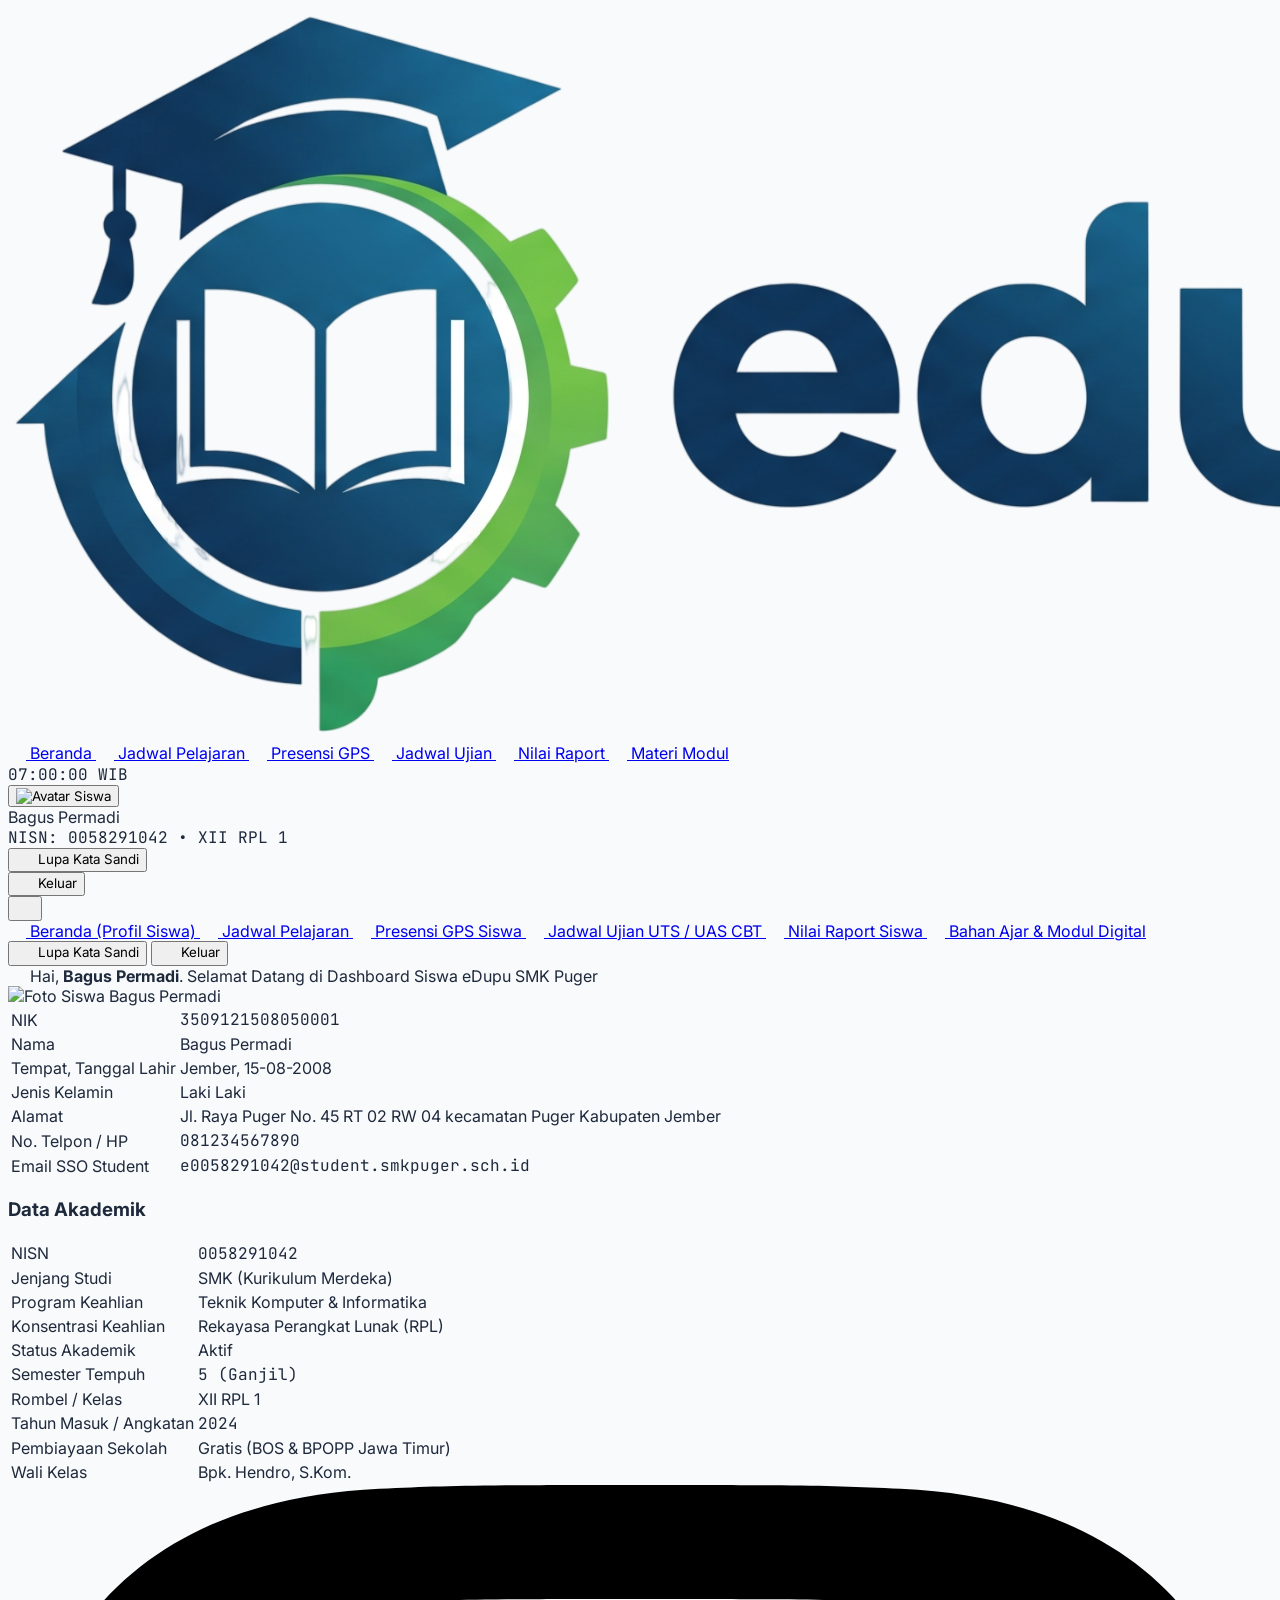
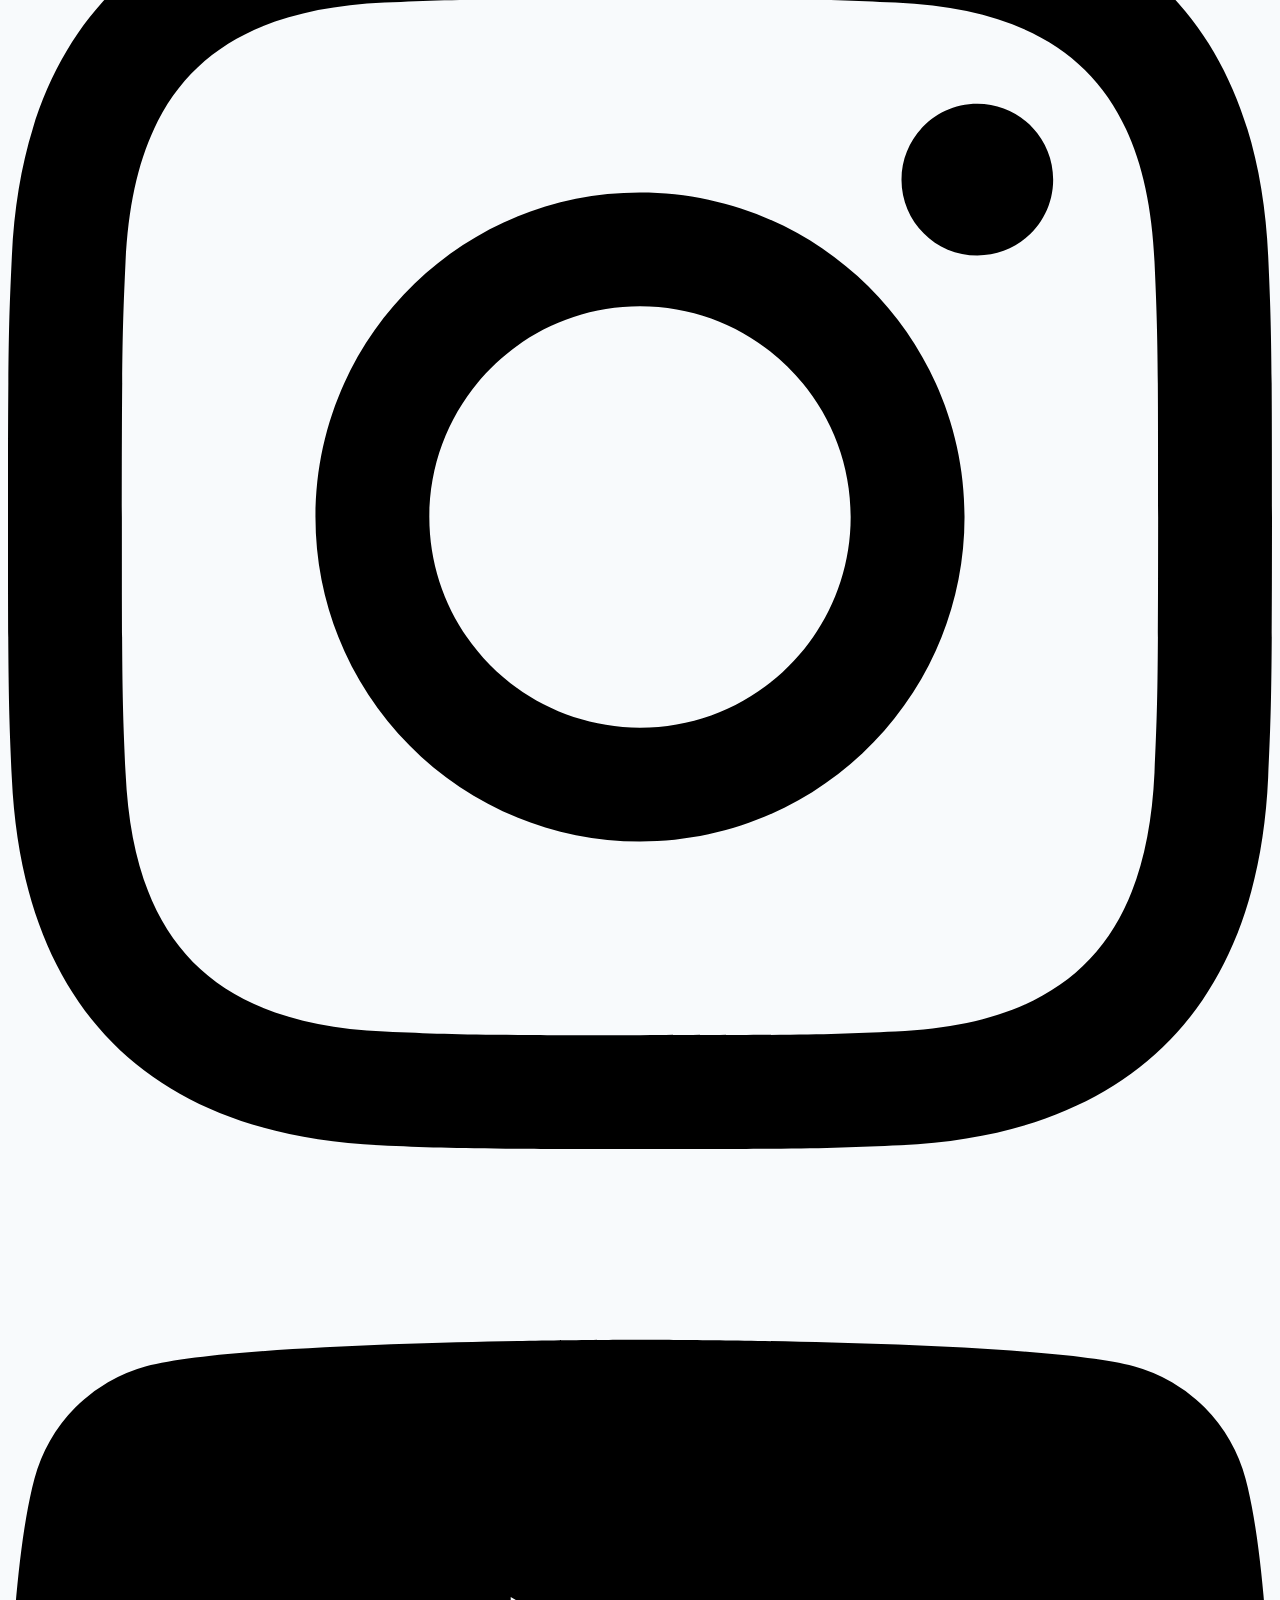
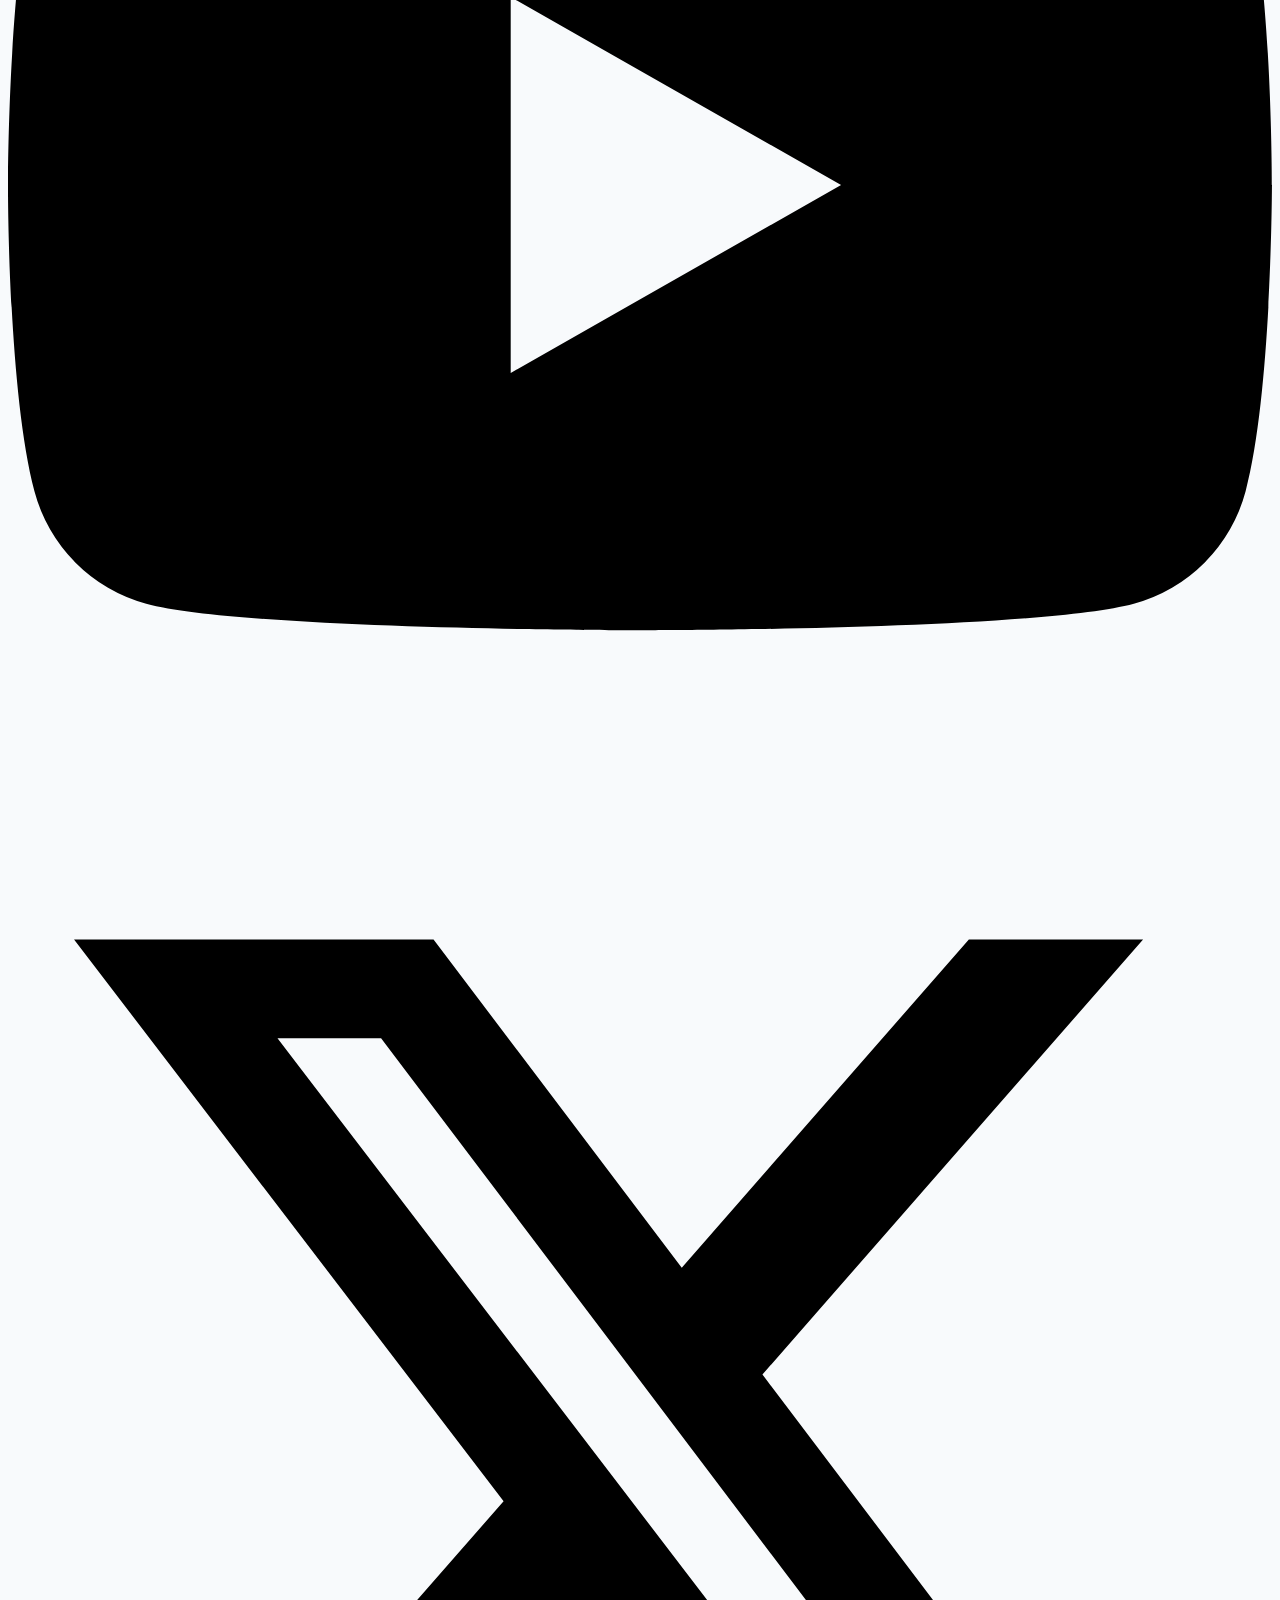
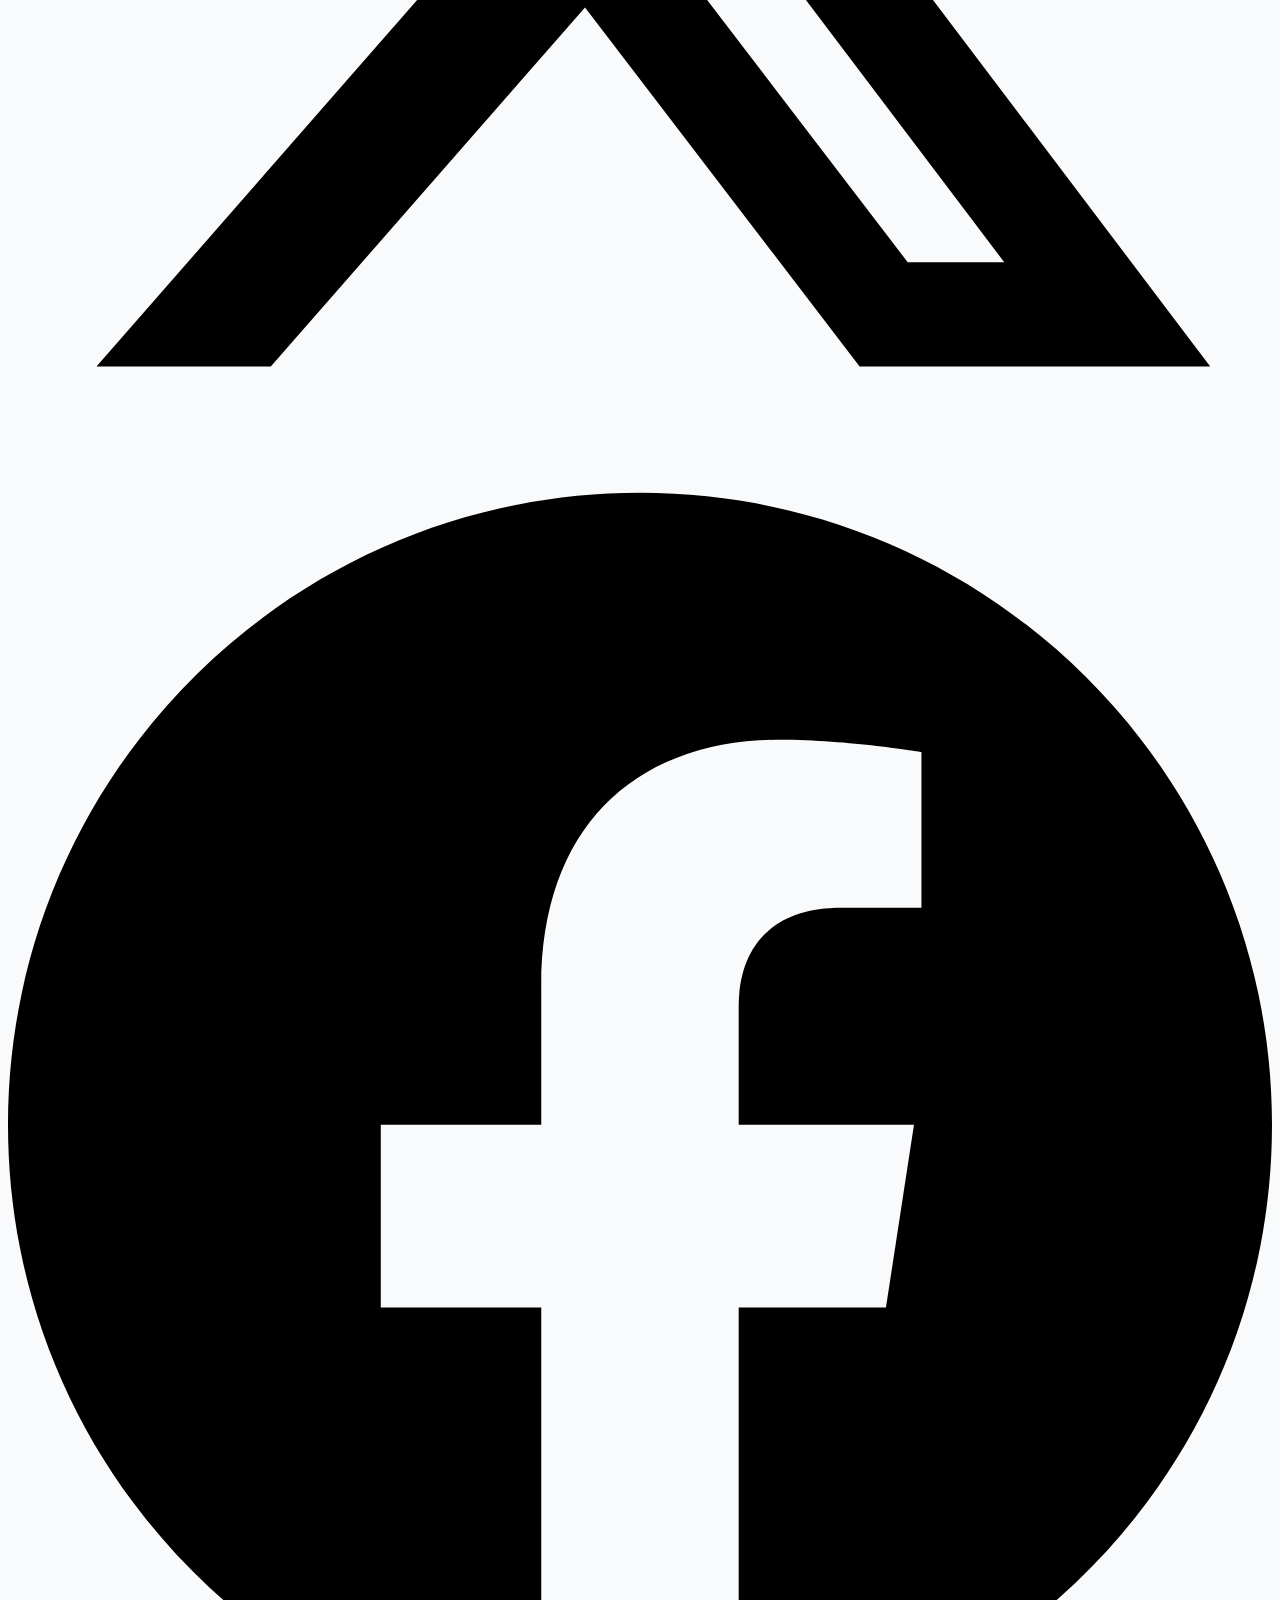
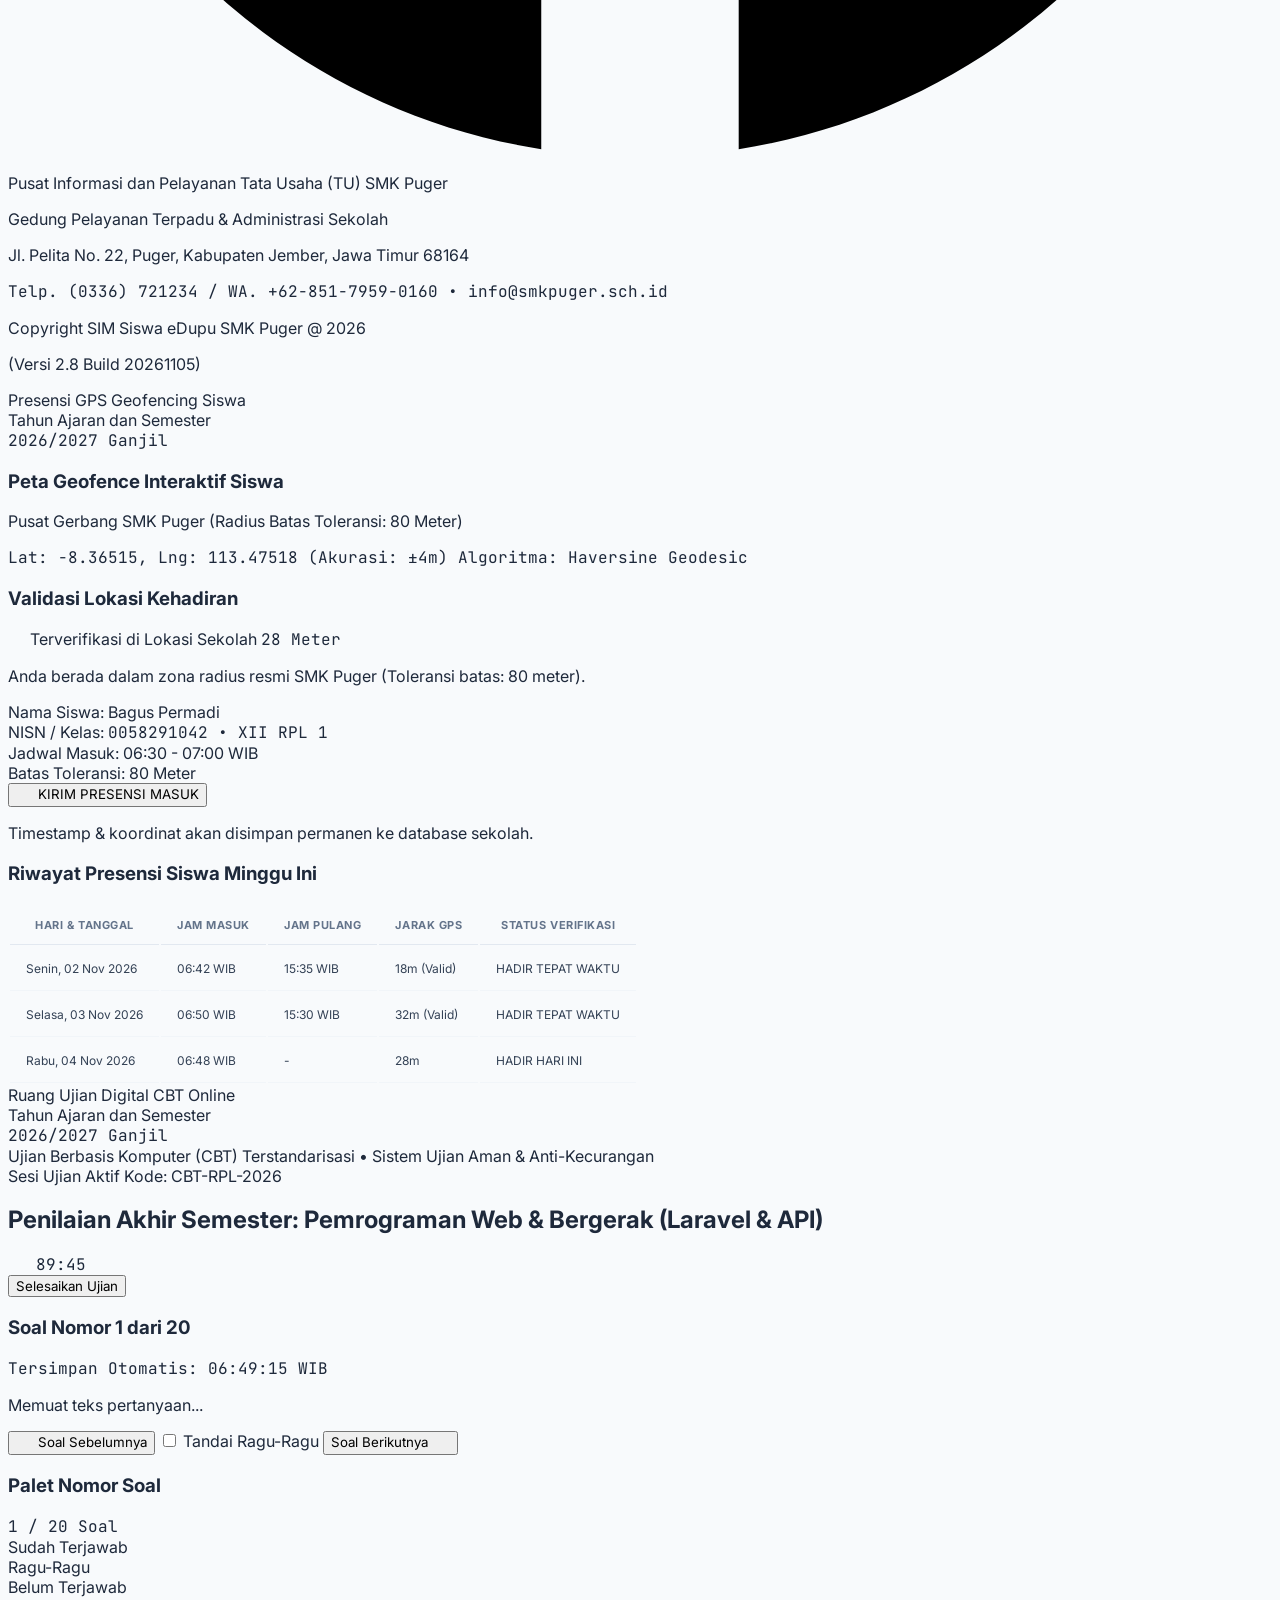
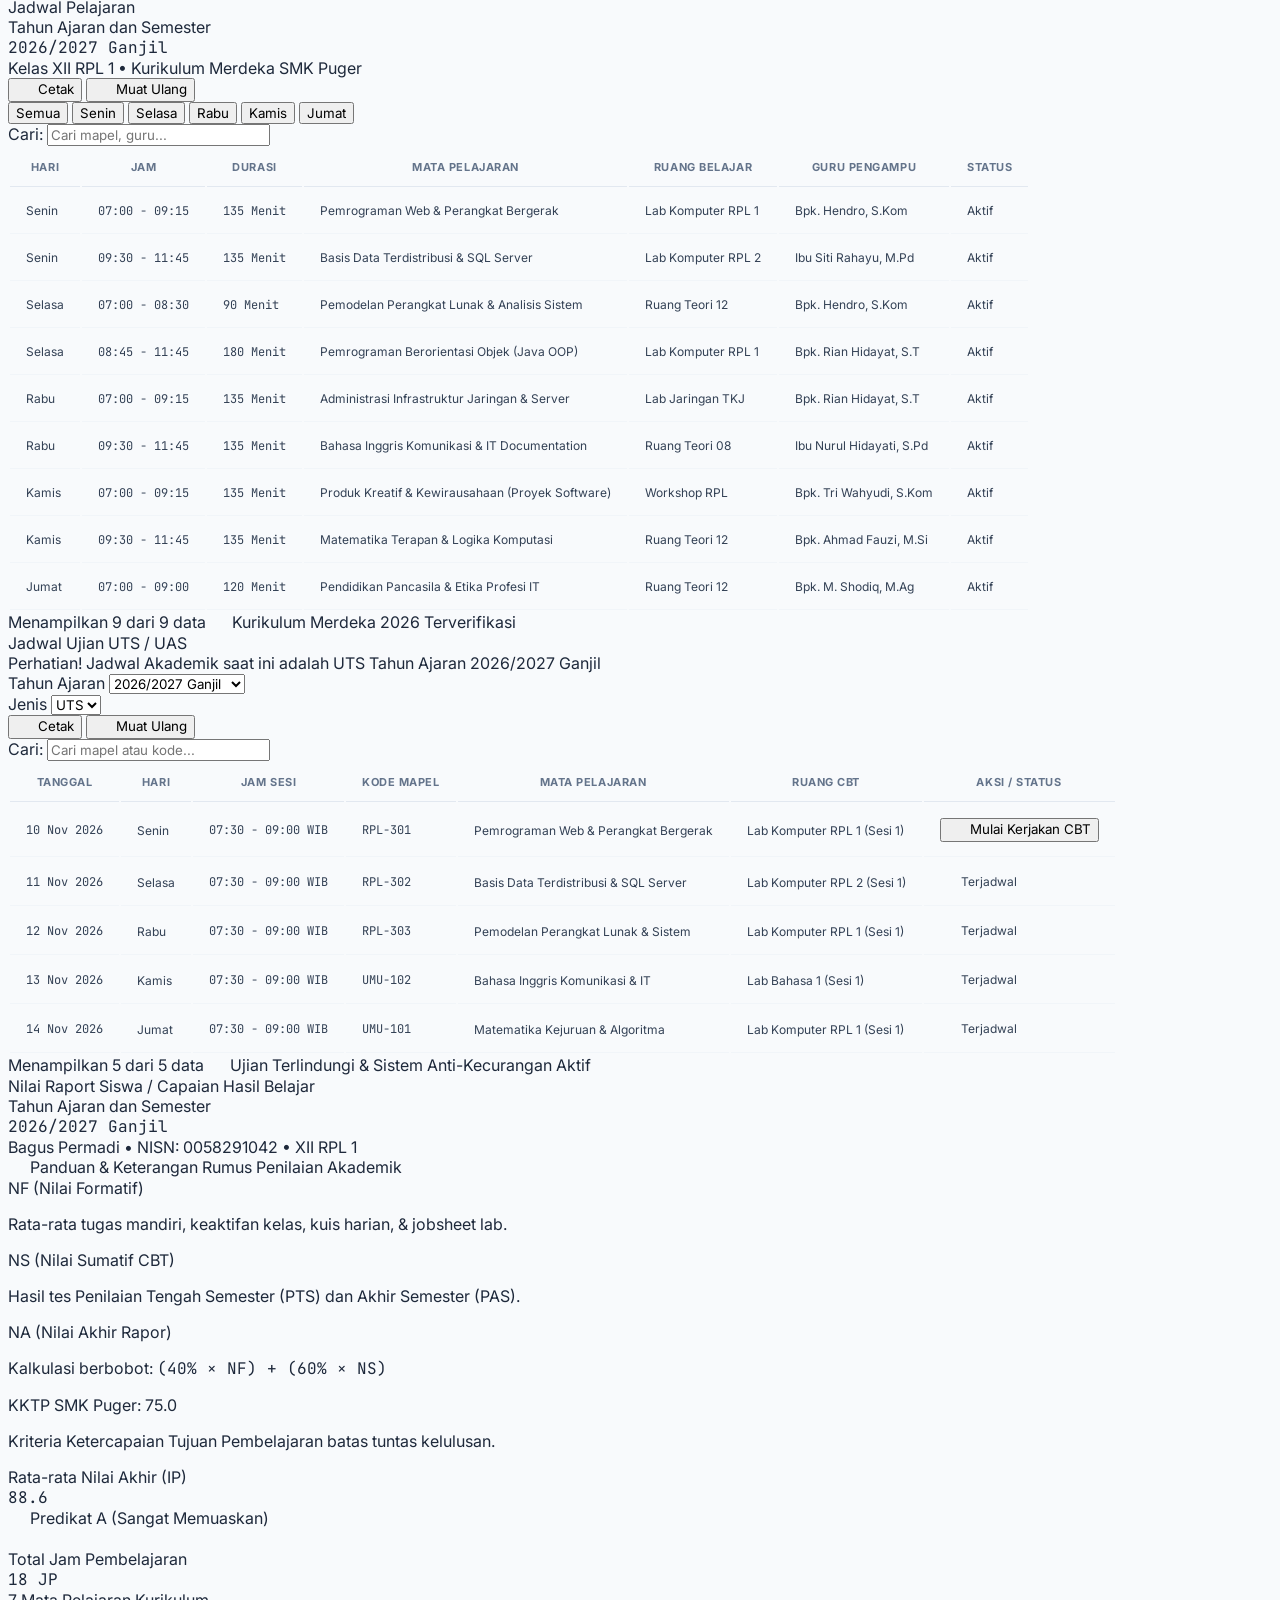
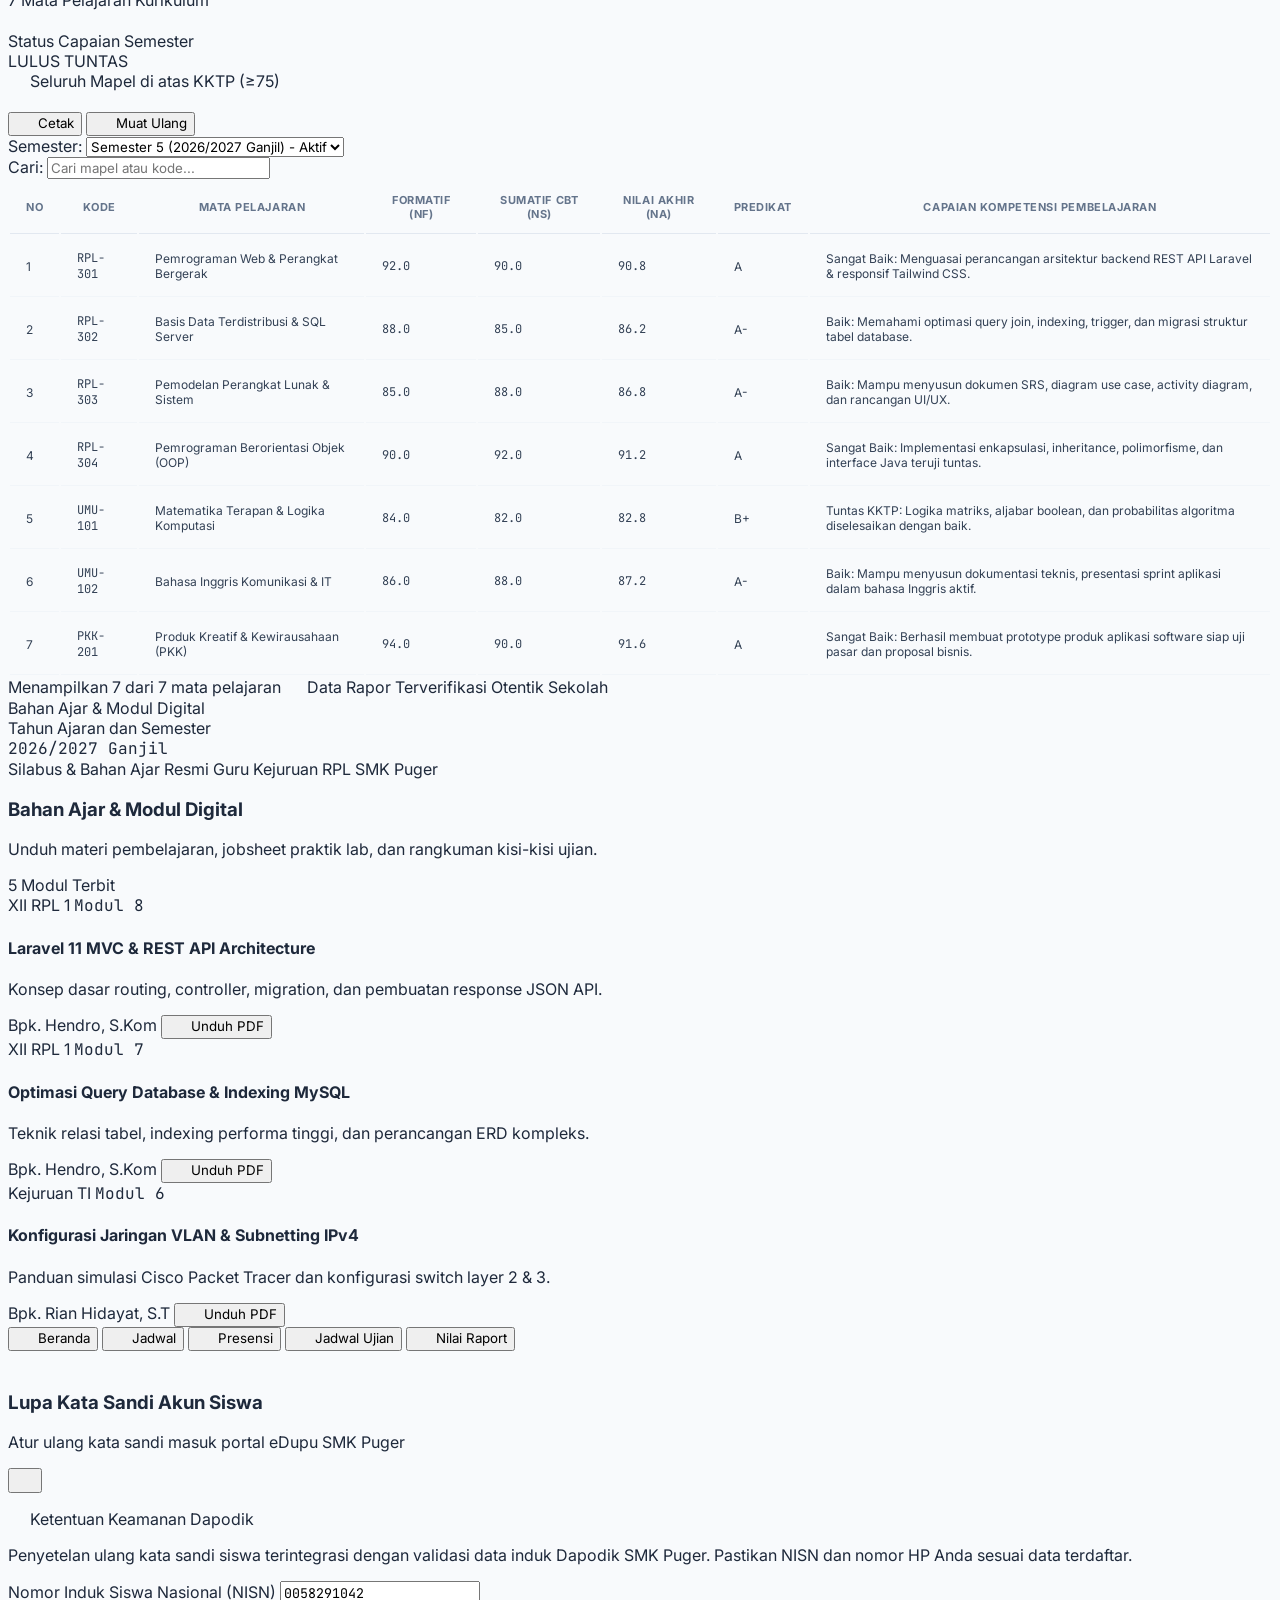
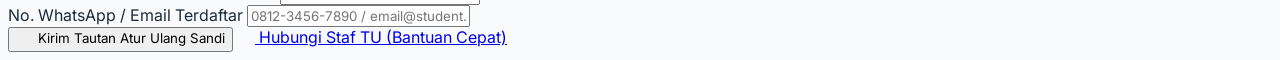
==== commit 287bb4b9: "Refresh student dashboard and print tools Revamp the student profile, navigation, and notifications;" ====
--- a/dashboard.html
+++ b/dashboard.html
@@ -66,95 +66,78 @@
   <!-- 1. SINGLE-ROW COMPACT NAVBAR (Satu Baris Bersih ala SIM Polije) -->
   <!-- ============================================================== -->
   <header class="bg-white border-b border-slate-200 sticky top-0 z-40 shadow-xs">
-    <div class="max-w-6xl mx-auto px-4 sm:px-6 flex items-center justify-between h-14">
+    <div class="max-w-7xl mx-auto px-3 sm:px-5 flex items-center justify-between h-14">
       
-      <!-- Kiri: Logo + Menu Horizontal Sebaris -->
-      <div class="flex items-center gap-4 sm:gap-6">
-        <!-- Logo eDupu Ringkas -->
+      <!-- Kiri: Logo eDupu Ringkas -->
+      <div class="shrink-0 flex items-center">
         <a href="index.html" class="flex items-center shrink-0 py-1" title="eDupu SMK Puger - Beranda">
           <img src="assets/edupufull.png" alt="eDupu SMK Puger" class="h-8 sm:h-9 w-auto object-contain">
         </a>
-
-        <!-- Menu Horizontal Desktop (SIM Polije Style Langsung Sebaris) -->
-        <nav class="hidden lg:flex items-center gap-1 text-xs">
-          <a href="javascript:void(0)" onclick="switchView('dashboard')" id="top-nav-dashboard" class="top-nav-item py-4 px-3 border-b-2 border-blue-600 text-blue-700 font-bold transition flex items-center gap-1.5">
-            <i data-lucide="user" class="w-4 h-4"></i>
-            <span>Beranda (Profil)</span>
-          </a>
-          <a href="javascript:void(0)" onclick="switchView('jadwal')" id="top-nav-jadwal" class="top-nav-item py-4 px-3 border-b-2 border-transparent text-slate-600 hover:text-blue-600 transition flex items-center gap-1.5">
-            <i data-lucide="calendar" class="w-4 h-4"></i>
-            <span>Jadwal Pelajaran</span>
-          </a>
-          <a href="javascript:void(0)" onclick="switchView('absensi')" id="top-nav-absensi" class="top-nav-item py-4 px-3 border-b-2 border-transparent text-slate-600 hover:text-blue-600 transition flex items-center gap-1.5">
-            <i data-lucide="map-pin" class="w-4 h-4"></i>
-            <span>Presensi GPS</span>
-          </a>
-          <a href="javascript:void(0)" onclick="switchView('jadwal-ujian')" id="top-nav-jadwal-ujian" class="top-nav-item py-4 px-3 border-b-2 border-transparent text-slate-600 hover:text-blue-600 transition flex items-center gap-1.5">
-            <i data-lucide="calendar-check-2" class="w-4 h-4"></i>
-            <span>Jadwal Ujian</span>
-          </a>
-          <a href="javascript:void(0)" onclick="switchView('cbt')" id="top-nav-cbt" class="top-nav-item py-4 px-3 border-b-2 border-transparent text-slate-600 hover:text-blue-600 transition flex items-center gap-1.5">
-            <i data-lucide="laptop" class="w-4 h-4"></i>
-            <span>Ruang CBT</span>
-          </a>
-          <a href="javascript:void(0)" onclick="switchView('nilai')" id="top-nav-nilai" class="top-nav-item py-4 px-3 border-b-2 border-transparent text-slate-600 hover:text-blue-600 transition flex items-center gap-1.5">
-            <i data-lucide="file-text" class="w-4 h-4"></i>
-            <span>Nilai Raport</span>
-          </a>
-          <a href="javascript:void(0)" onclick="switchView('modul')" id="top-nav-modul" class="top-nav-item py-4 px-3 border-b-2 border-transparent text-slate-600 hover:text-blue-600 transition flex items-center gap-1.5">
-            <i data-lucide="book-open" class="w-4 h-4"></i>
-            <span>Materi Modul</span>
-          </a>
-        </nav>
       </div>
 
-      <!-- Kanan: Jam, Info Akun & Dropdown -->
-      <div class="flex items-center gap-2.5 sm:gap-3">
-        <!-- Live Clock Pill (Desktop) -->
-        <div class="hidden sm:flex items-center gap-1.5 px-2.5 py-1 rounded-lg bg-slate-50 border border-slate-200/80 text-[11px] font-mono font-bold text-slate-600">
-          <span class="w-2 h-2 rounded-full bg-emerald-500 animate-pulse"></span>
-          <span id="live-clock">07:00:00 WIB</span>
-        </div>
-
-        <!-- Profil Siswa Singkat & Dropdown -->
-        <div class="relative shrink-0 flex items-center gap-2">
-          <button type="button" onclick="toggleProfileDropdown(event)" id="btn-profile-dropdown" class="flex items-center gap-2 py-1 px-2 rounded-xl hover:bg-slate-50 transition border border-transparent hover:border-slate-200">
-            <img id="user-avatar-img" src="https://images.unsplash.com/photo-1539571696357-5a69c17a67c6?auto=format&fit=crop&q=80&w=150" alt="Avatar Siswa" class="w-8 h-8 rounded-full object-cover ring-2 ring-slate-200">
-            <div class="hidden md:flex flex-col text-left">
-              <span class="text-xs font-bold text-slate-900 leading-tight" id="user-display-name">Bagus Permadi</span>
-              <span class="text-[10px] text-slate-500 font-mono" id="user-role-label">NISN: 0058291042</span>
-            </div>
-            <i data-lucide="chevron-down" class="w-3.5 h-3.5 text-slate-400"></i>
+      <!-- Tengah: Menu Horizontal Desktop Rata Tengah -->
+      <nav class="hidden md:flex flex-1 items-center justify-center gap-1 lg:gap-2 text-xs overflow-x-auto no-scrollbar">
+        <a href="javascript:void(0)" onclick="switchView('dashboard')" id="top-nav-dashboard" class="top-nav-item py-4 px-2.5 lg:px-3 border-b-2 border-blue-600 text-blue-700 font-bold transition flex items-center gap-1.5 whitespace-nowrap">
+          <i data-lucide="user" class="w-4 h-4"></i>
+          <span>Beranda</span>
+        </a>
+        <a href="javascript:void(0)" onclick="switchView('jadwal')" id="top-nav-jadwal" class="top-nav-item py-4 px-2.5 lg:px-3 border-b-2 border-transparent text-slate-600 hover:text-blue-600 transition flex items-center gap-1.5 whitespace-nowrap">
+          <i data-lucide="calendar" class="w-4 h-4"></i>
+          <span>Jadwal Pelajaran</span>
+        </a>
+        <a href="javascript:void(0)" onclick="switchView('absensi')" id="top-nav-absensi" class="top-nav-item py-4 px-2.5 lg:px-3 border-b-2 border-transparent text-slate-600 hover:text-blue-600 transition flex items-center gap-1.5 whitespace-nowrap">
+          <i data-lucide="map-pin" class="w-4 h-4"></i>
+          <span>Presensi GPS</span>
+        </a>
+        <a href="javascript:void(0)" onclick="switchView('jadwal-ujian')" id="top-nav-jadwal-ujian" class="top-nav-item py-4 px-2.5 lg:px-3 border-b-2 border-transparent text-slate-600 hover:text-blue-600 transition flex items-center gap-1.5 whitespace-nowrap">
+          <i data-lucide="calendar-check-2" class="w-4 h-4"></i>
+          <span>Jadwal Ujian</span>
+        </a>
+        <a href="javascript:void(0)" onclick="switchView('nilai')" id="top-nav-nilai" class="top-nav-item py-4 px-2.5 lg:px-3 border-b-2 border-transparent text-slate-600 hover:text-blue-600 transition flex items-center gap-1.5 whitespace-nowrap">
+          <i data-lucide="file-text" class="w-4 h-4"></i>
+          <span>Nilai Raport</span>
+        </a>
+        <a href="javascript:void(0)" onclick="switchView('modul')" id="top-nav-modul" class="top-nav-item py-4 px-2.5 lg:px-3 border-b-2 border-transparent text-slate-600 hover:text-blue-600 transition flex items-center gap-1.5 whitespace-nowrap">
+          <i data-lucide="book-open" class="w-4 h-4"></i>
+          <span>Materi Modul</span>
+        </a>
+      </nav>
+
+      <!-- Kanan: Jam (Tanpa Card & Tanpa Bulatan Hijau), Icon Profile Dropdown & Menu Mobile -->
+      <div class="flex items-center gap-3 sm:gap-4 shrink-0">
+        <!-- Live Clock Tanpa Card & Tanpa Bulatan Hijau -->
+        <span id="live-clock" class="hidden sm:inline-block text-xs font-mono font-bold text-slate-700">07:00:00 WIB</span>
+
+        <!-- Icon Profile Siswa Bulat & Dropdown (Tanpa Card/Border, Khusus Foto Siswa Bulat) -->
+        <div class="relative shrink-0 flex items-center">
+          <button type="button" onclick="toggleProfileDropdown(event)" id="btn-profile-dropdown" class="focus:outline-none transition hover:opacity-90 active:scale-95 shrink-0" title="Profil Siswa">
+            <img src="https://images.unsplash.com/photo-1539571696357-5a69c17a67c6?auto=format&fit=crop&q=80&w=150" alt="Avatar Siswa" class="w-8 h-8 sm:w-9 sm:h-9 rounded-full object-cover ring-2 ring-slate-200 hover:ring-blue-500 transition shadow-2xs">
           </button>
 
-          <!-- Dropdown Menu -->
-          <div id="profile-dropdown-menu" class="hidden absolute right-0 top-full mt-2 w-56 rounded-2xl bg-white border border-slate-200 shadow-2xl z-50 py-1.5 animate-fade-in text-xs">
-            <div class="px-4 py-2.5 border-b border-slate-100 bg-slate-50/60 rounded-t-2xl">
+          <!-- Dropdown Menu: Lupa Kata Sandi & Keluar -->
+          <div id="profile-dropdown-menu" class="hidden absolute right-0 top-full mt-2 w-56 rounded-2xl bg-white border border-slate-200 shadow-xl z-50 py-1.5 animate-fade-in text-xs">
+            <div class="px-4 py-2.5 border-b border-slate-100 bg-slate-50/70 rounded-t-2xl">
               <div class="font-extrabold text-slate-900 text-xs truncate">Bagus Permadi</div>
               <div class="text-[10px] text-slate-500 font-mono">NISN: 0058291042 • XII RPL 1</div>
             </div>
             <div class="py-1">
-              <a href="javascript:void(0)" onclick="switchView('dashboard'); closeProfileDropdown();" class="w-full px-4 py-2 text-left text-slate-700 hover:bg-blue-50 hover:text-blue-600 transition flex items-center gap-2 font-medium">
-                <i data-lucide="user" class="w-4 h-4 text-slate-400"></i>
-                <span>Profil & Biodata</span>
-              </a>
-              <a href="javascript:void(0)" onclick="switchView('nilai'); closeProfileDropdown();" class="w-full px-4 py-2 text-left text-slate-700 hover:bg-blue-50 hover:text-blue-600 transition flex items-center gap-2 font-medium">
-                <i data-lucide="file-text" class="w-4 h-4 text-slate-400"></i>
-                <span>Nilai Raport Saya</span>
-              </a>
+              <button type="button" onclick="openForgotPasswordModal(); closeProfileDropdown();" class="w-full px-4 py-2.5 text-left text-slate-700 hover:bg-blue-50 hover:text-blue-700 transition flex items-center gap-2.5 font-medium">
+                <i data-lucide="key-round" class="w-4 h-4 text-amber-500"></i>
+                <span>Lupa Kata Sandi</span>
+              </button>
             </div>
             <div class="border-t border-slate-100 my-1"></div>
             <div class="py-1">
-              <button type="button" onclick="logoutUser()" class="w-full px-4 py-2 text-left text-rose-600 hover:bg-rose-50 transition flex items-center gap-2 font-semibold">
+              <button type="button" onclick="logoutUser()" class="w-full px-4 py-2 text-left text-rose-600 hover:bg-rose-50 transition flex items-center gap-2.5 font-semibold">
                 <i data-lucide="log-out" class="w-4 h-4 text-rose-500"></i>
-                <span>Keluar / Logout</span>
+                <span>Keluar</span>
               </button>
             </div>
           </div>
         </div>
 
         <!-- Tombol Menu Mobile Drawer (HP) -->
-        <button type="button" onclick="toggleMobileDrawer()" class="lg:hidden p-2 rounded-xl text-slate-600 hover:bg-slate-100 focus:outline-none transition" title="Buka Menu">
+        <button type="button" onclick="toggleMobileDrawer()" class="md:hidden p-2 rounded-xl text-slate-600 hover:bg-slate-100 focus:outline-none transition" title="Buka Menu">
           <i data-lucide="menu" class="w-5 h-5"></i>
         </button>
       </div>
@@ -162,7 +145,7 @@
     </div>
 
     <!-- Mobile Top Drawer Menu (Dropdown Lengkap di Layar HP) -->
-    <div id="mobile-drawer-menu" class="hidden lg:hidden bg-white border-t border-slate-200 px-4 py-3 space-y-1 text-xs">
+    <div id="mobile-drawer-menu" class="hidden md:hidden bg-white border-t border-slate-200 px-4 py-3 space-y-1 text-xs">
       <a href="javascript:void(0)" onclick="switchView('dashboard'); closeMobileDrawer();" class="block py-2.5 px-3 rounded-lg text-slate-700 hover:bg-blue-50 font-semibold flex items-center gap-2.5">
         <i data-lucide="user" class="w-4 h-4 text-blue-600"></i>
         <span>Beranda (Profil Siswa)</span>
@@ -179,225 +162,179 @@
         <i data-lucide="calendar-check-2" class="w-4 h-4 text-blue-600"></i>
         <span>Jadwal Ujian UTS / UAS CBT</span>
       </a>
-      <a href="javascript:void(0)" onclick="switchView('cbt'); closeMobileDrawer();" class="block py-2.5 px-3 rounded-lg text-slate-700 hover:bg-blue-50 font-semibold flex items-center gap-2.5">
-        <i data-lucide="laptop" class="w-4 h-4 text-blue-600"></i>
-        <span>Ruang Ujian Digital CBT</span>
-      </a>
       <a href="javascript:void(0)" onclick="switchView('nilai'); closeMobileDrawer();" class="block py-2.5 px-3 rounded-lg text-slate-700 hover:bg-blue-50 font-semibold flex items-center gap-2.5">
         <i data-lucide="file-text" class="w-4 h-4 text-blue-600"></i>
-        <span>Nilai Raport</span>
+        <span>Nilai Raport Siswa</span>
       </a>
       <a href="javascript:void(0)" onclick="switchView('modul'); closeMobileDrawer();" class="block py-2.5 px-3 rounded-lg text-slate-700 hover:bg-blue-50 font-semibold flex items-center gap-2.5">
-        <i data-lucide="book-open" class="w-4 h-4 text-blue-600"></i>
-        <span>Bahan Ajar & Modul</span>
+        <i data-lucide="book-open" class="w-4 h-4 text-amber-600"></i>
+        <span>Bahan Ajar & Modul Digital</span>
       </a>
-      <div class="border-t border-slate-100 pt-2">
-        <a href="javascript:void(0)" onclick="logoutUser()" class="block py-2.5 px-3 rounded-lg text-rose-600 hover:bg-rose-50 font-bold flex items-center gap-2.5">
+      <div class="border-t border-slate-100 pt-2 space-y-1">
+        <button type="button" onclick="openForgotPasswordModal(); closeMobileDrawer();" class="w-full text-left py-2.5 px-3 rounded-lg text-amber-700 hover:bg-amber-50 font-semibold flex items-center gap-2.5">
+          <i data-lucide="key-round" class="w-4 h-4 text-amber-600"></i>
+          <span>Lupa Kata Sandi</span>
+        </button>
+        <button type="button" onclick="logoutUser()" class="w-full text-left py-2.5 px-3 rounded-lg text-rose-600 hover:bg-rose-50 font-bold flex items-center gap-2.5">
           <i data-lucide="log-out" class="w-4 h-4 text-rose-500"></i>
-          <span>Keluar / Logout</span>
-        </a>
+          <span>Keluar</span>
+        </button>
       </div>
     </div>
-
   </header>
 
   <!-- ============================================================== -->
-  <!-- 2. BREADCRUMB STRIP (Persis SIM Akademik Polije)              -->
+  <!-- 2. MAIN CENTERED CONTENT CONTAINER (Full Scroll Sampai Bawah)  -->
   <!-- ============================================================== -->
-  <div class="bg-white/80 border-b border-slate-200/80 px-4 sm:px-6 lg:px-8 py-2.5 text-xs text-slate-500 font-medium">
-    <div class="max-w-6xl mx-auto flex items-center gap-1.5">
-      <a href="javascript:void(0)" onclick="switchView('dashboard')" class="text-blue-600 hover:underline">Home</a>
-      <span class="text-slate-300">/</span>
-      <span class="text-slate-400">Akademik Siswa</span>
-      <span class="text-slate-300">/</span>
-      <span id="breadcrumb-current-page" class="font-bold text-slate-800">Beranda (Profil Siswa)</span>
-    </div>
-  </div>
-
-  <!-- ============================================================== -->
-  <!-- 3. MAIN CENTERED CONTENT CONTAINER (Full Scroll Sampai Bawah)  -->
-  <!-- ============================================================== -->
-  <main class="w-full max-w-6xl mx-auto px-3 sm:px-6 py-6 space-y-6 pb-36 sm:pb-28">
+  <main class="w-full max-w-6xl mx-auto px-3 sm:px-6 py-4 space-y-4 pb-24 sm:pb-12">
 
       <!-- ======================================================== -->
-      <!-- VIEW 1: BERANDA SISWA (PROFIL & BIODATA SISWA)           -->
+      <!-- VIEW 1: BERANDA SISWA (PERSIS TATA LETAK SIM POLIJE)     -->
       <!-- ======================================================== -->
-      <section id="view-dashboard" class="view-panel space-y-5">
+      <section id="view-dashboard" class="view-panel space-y-3.5">
         
-        <!-- Header Banner Biru Muda Lembut (Persis SIM Online Polije) -->
-        <div class="w-full bg-[#dbeafe] border border-[#bfdbfe] text-[#1e3a8a] text-center font-extrabold text-lg sm:text-xl py-3.5 rounded-t-2xl shadow-2xs">
-          Profil & Biodata Siswa
-        </div>
-
-        <!-- Box Tengah: Tahun Ajaran dan Semester (Persis SIM Online Polije) -->
-        <div class="bg-white border-x border-b border-slate-200 rounded-b-2xl p-4 sm:p-5 text-center shadow-2xs space-y-1 mb-4">
-          <div class="text-xs font-bold text-slate-700">Tahun Ajaran dan Semester</div>
-          <div class="text-base font-extrabold text-blue-700 font-mono">2026/2027 Ganjil</div>
-          <div class="text-[11px] text-slate-400">SMK Puger Jember • Status Siswa: Aktif (Kurikulum Merdeka)</div>
-        </div>
-
-        <!-- 1. Header Identitas Siswa -->
-        <div class="bg-white rounded-2xl p-5 sm:p-7 border border-slate-200 shadow-2xs space-y-6">
-          
-          <div class="flex flex-col sm:flex-row items-center sm:items-start gap-5 pb-6 border-b border-slate-100">
-            <img src="https://images.unsplash.com/photo-1539571696357-5a69c17a67c6?auto=format&fit=crop&q=80&w=240" alt="Bagus Permadi" class="w-24 h-24 sm:w-28 sm:h-28 rounded-2xl object-cover ring-4 ring-blue-100 shadow-sm shrink-0">
-            <div class="space-y-1.5 text-center sm:text-left flex-1">
-              <div class="flex flex-wrap items-center justify-center sm:justify-start gap-2">
-                <h2 class="text-xl sm:text-2xl font-black text-slate-900 tracking-tight">Bagus Permadi</h2>
-                <span class="px-2.5 py-0.5 rounded-full text-xs font-bold bg-emerald-100 text-emerald-800 border border-emerald-200">Siswa Aktif</span>
-              </div>
-              <p class="text-xs text-slate-500 font-medium">
-                Kompetensi Keahlian: <strong class="text-slate-800">Rekayasa Perangkat Lunak (RPL)</strong> • Kelas XII RPL 1
-              </p>
-              <div class="flex flex-wrap items-center justify-center sm:justify-start gap-3 pt-1 text-xs text-slate-600 font-mono">
-                <span class="bg-slate-100 px-2.5 py-1 rounded-lg">NISN: 0058291042</span>
-                <span class="bg-slate-100 px-2.5 py-1 rounded-lg">NIK: 3509121508050001</span>
-                <span class="bg-blue-50 text-blue-700 px-2.5 py-1 rounded-lg font-bold">Wali Kelas: Bpk. Hendro, S.Kom</span>
-              </div>
-            </div>
-            <div class="flex sm:flex-col gap-2 shrink-0 w-full sm:w-auto">
-              <button onclick="window.print()" class="flex-1 sm:flex-initial px-4 py-2 rounded-xl bg-blue-600 hover:bg-blue-700 text-white font-bold text-xs transition flex items-center justify-center gap-1.5 shadow-2xs">
-                <i data-lucide="printer" class="w-4 h-4"></i>
-                <span>Cetak Biodata</span>
-              </button>
-              <button onclick="showToast('Data biodata Anda telah diverifikasi Dapodik.', 'info')" class="flex-1 sm:flex-initial px-4 py-2 rounded-xl border border-slate-200 text-slate-700 hover:bg-slate-50 font-bold text-xs transition flex items-center justify-center gap-1.5">
-                <i data-lucide="shield-check" class="w-4 h-4 text-emerald-600"></i>
-                <span>Terverifikasi</span>
-              </button>
-            </div>
-          </div>
-
-          <!-- 2. 4 Quick Stat Summary Cards -->
-          <div class="grid grid-cols-2 lg:grid-cols-4 gap-3 sm:gap-4">
-            <div class="bg-slate-50 p-3.5 sm:p-4 rounded-xl border border-slate-200/80 space-y-1">
-              <span class="text-[11px] font-semibold text-slate-500 block">Presensi Kehadiran</span>
-              <div class="text-xl sm:text-2xl font-black text-emerald-600 font-mono">98.4%</div>
-              <span class="text-[10px] text-slate-400 font-medium">36 Hari Hadir Tepat Waktu</span>
-            </div>
-            <div class="bg-slate-50 p-3.5 sm:p-4 rounded-xl border border-slate-200/80 space-y-1">
-              <span class="text-[11px] font-semibold text-slate-500 block">Rata-rata Nilai Raport</span>
-              <div class="text-xl sm:text-2xl font-black text-blue-700 font-mono">88.6</div>
-              <span class="text-[10px] text-slate-400 font-medium">Predikat A (Sangat Memuaskan)</span>
-            </div>
-            <div class="bg-slate-50 p-3.5 sm:p-4 rounded-xl border border-slate-200/80 space-y-1">
-              <span class="text-[11px] font-semibold text-slate-500 block">Ketuntasan Belajar</span>
-              <div class="text-xl sm:text-2xl font-black text-emerald-700 font-mono">100%</div>
-              <span class="text-[10px] text-emerald-600 font-bold">7 dari 7 Mapel Tuntas KKTP</span>
-            </div>
-            <div class="bg-slate-50 p-3.5 sm:p-4 rounded-xl border border-slate-200/80 space-y-1">
-              <span class="text-[11px] font-semibold text-slate-500 block">Ujian Digital Terdekat</span>
-              <div class="text-base sm:text-lg font-black text-slate-900 truncate">PTS Web & Mobile</div>
-              <span class="text-[10px] text-blue-600 font-bold">Sesi 1 • 07:30 WIB</span>
-            </div>
-          </div>
-
-          <!-- 3. Rincian Biodata Siswa 2 Kolom -->
-          <div class="grid grid-cols-1 md:grid-cols-2 gap-6 pt-2">
+        <!-- Header Banner Tipis Sambutan (Persis Request User) -->
+        <div class="w-full bg-[#d3e7ee] border border-[#bcdde6] text-[#0f4c81] text-xs sm:text-sm font-semibold px-4 py-2.5 rounded-t-xl flex items-center justify-center sm:justify-start gap-2 shadow-2xs">
+          <i data-lucide="info" class="w-4 h-4 text-[#0f4c81] shrink-0"></i>
+          <span>Hai, <strong class="font-bold text-[#0c3e69]">Bagus Permadi</strong>. Selamat Datang di Dashboard Siswa eDupu SMK Puger</span>
+        </div>
+
+        <!-- Card 1: Data Identitas Pribadi Siswa (Persis SIM Online Polije Gambar 3) -->
+        <div class="bg-white border-x border-b border-slate-200 rounded-b-xl p-4 sm:p-6 shadow-xs -mt-3.5">
+          <div class="flex flex-col md:flex-row items-center md:items-start gap-6 lg:gap-8">
             
-            <!-- Kolom Kiri: Data Pribadi -->
-            <div class="space-y-3">
-              <h3 class="font-extrabold text-sm text-slate-900 pb-2 border-b border-slate-100 flex items-center gap-2">
-                <i data-lucide="user-check" class="w-4 h-4 text-blue-600"></i>
-                <span>Data Pribadi Siswa</span>
-              </h3>
-              
-              <div class="space-y-2.5 text-xs">
-                <div class="flex flex-col sm:flex-row justify-between py-1 border-b border-slate-100/60">
-                  <span class="text-slate-500">Nama Lengkap</span>
-                  <span class="font-bold text-slate-800">Bagus Permadi</span>
-                </div>
-                <div class="flex flex-col sm:flex-row justify-between py-1 border-b border-slate-100/60">
-                  <span class="text-slate-500">Tempat, Tanggal Lahir</span>
-                  <span class="font-bold text-slate-800">Jember, 15 Agustus 2008</span>
-                </div>
-                <div class="flex flex-col sm:flex-row justify-between py-1 border-b border-slate-100/60">
-                  <span class="text-slate-500">Jenis Kelamin</span>
-                  <span class="font-bold text-slate-800">Laki-laki</span>
-                </div>
-                <div class="flex flex-col sm:flex-row justify-between py-1 border-b border-slate-100/60">
-                  <span class="text-slate-500">Agama</span>
-                  <span class="font-bold text-slate-800">Islam</span>
-                </div>
-                <div class="flex flex-col sm:flex-row justify-between py-1 border-b border-slate-100/60">
-                  <span class="text-slate-500">Nomor HP / WhatsApp</span>
-                  <span class="font-bold text-slate-800 font-mono">0812-3456-7890</span>
-                </div>
-                <div class="flex flex-col sm:flex-row justify-between py-1 border-b border-slate-100/60">
-                  <span class="text-slate-500">Email Siswa</span>
-                  <span class="font-bold text-blue-700 font-mono">bagus.permadi@smkpuger.sch.id</span>
-                </div>
-                <div class="flex flex-col sm:flex-row justify-between py-1">
-                  <span class="text-slate-500">Alamat Domisili</span>
-                  <span class="font-bold text-slate-800 sm:text-right">Jl. Puger No. 45, RT 02 / RW 04, Puger Kulon, Jember</span>
-                </div>
-              </div>
-            </div>
-
-            <!-- Kolom Kanan: Data Akademik & Orang Tua -->
-            <div class="space-y-3">
-              <h3 class="font-extrabold text-sm text-slate-900 pb-2 border-b border-slate-100 flex items-center gap-2">
-                <i data-lucide="graduation-cap" class="w-4 h-4 text-emerald-600"></i>
-                <span>Data Akademik & Orang Tua / Wali</span>
-              </h3>
-              
-              <div class="space-y-2.5 text-xs">
-                <div class="flex flex-col sm:flex-row justify-between py-1 border-b border-slate-100/60">
-                  <span class="text-slate-500">Sekolah Asal</span>
-                  <span class="font-bold text-slate-800">SMK Negeri 1 Puger Jember</span>
-                </div>
-                <div class="flex flex-col sm:flex-row justify-between py-1 border-b border-slate-100/60">
-                  <span class="text-slate-500">Kompetensi Keahlian</span>
-                  <span class="font-bold text-slate-800">Rekayasa Perangkat Lunak</span>
-                </div>
-                <div class="flex flex-col sm:flex-row justify-between py-1 border-b border-slate-100/60">
-                  <span class="text-slate-500">Tingkat / Rombel</span>
-                  <span class="font-bold text-slate-800">Kelas XII RPL 1 (Semester 5)</span>
-                </div>
-                <div class="flex flex-col sm:flex-row justify-between py-1 border-b border-slate-100/60">
-                  <span class="text-slate-500">Wali Kelas</span>
-                  <span class="font-bold text-slate-800">Bpk. Hendro, S.Kom</span>
-                </div>
-                <div class="flex flex-col sm:flex-row justify-between py-1 border-b border-slate-100/60">
-                  <span class="text-slate-500">Nama Orang Tua / Wali</span>
-                  <span class="font-bold text-slate-800">Bpk. Joko Permadi</span>
-                </div>
-                <div class="flex flex-col sm:flex-row justify-between py-1 border-b border-slate-100/60">
-                  <span class="text-slate-500">No. Kontak Orang Tua</span>
-                  <span class="font-bold text-slate-800 font-mono">0813-9876-5432</span>
-                </div>
-                <div class="flex flex-col sm:flex-row justify-between py-1">
-                  <span class="text-slate-500">Status Pembelajaran</span>
-                  <span class="font-bold text-emerald-700">Tuntas Mengikuti Seluruh Sesi</span>
-                </div>
-              </div>
-            </div>
-
-          </div>
-
-          <!-- 4. Tombol Akses Cepat Menu Pembelajaran -->
-          <div class="pt-4 border-t border-slate-100 flex flex-wrap items-center justify-between gap-3">
-            <span class="text-xs text-slate-400">Akses Cepat Layanan Siswa:</span>
-            <div class="flex flex-wrap items-center gap-2">
-              <button onclick="switchView('jadwal')" class="px-3.5 py-1.5 rounded-lg bg-blue-50 text-blue-700 hover:bg-blue-100 font-bold text-xs transition flex items-center gap-1.5">
-                <i data-lucide="calendar" class="w-3.5 h-3.5"></i>
-                <span>Jadwal Pelajaran</span>
-              </button>
-              <button onclick="switchView('absensi')" class="px-3.5 py-1.5 rounded-lg bg-emerald-50 text-emerald-700 hover:bg-emerald-100 font-bold text-xs transition flex items-center gap-1.5">
-                <i data-lucide="map-pin" class="w-3.5 h-3.5"></i>
-                <span>Presensi GPS</span>
-              </button>
-              <button onclick="switchView('nilai')" class="px-3.5 py-1.5 rounded-lg bg-indigo-50 text-indigo-700 hover:bg-indigo-100 font-bold text-xs transition flex items-center gap-1.5">
-                <i data-lucide="file-text" class="w-3.5 h-3.5"></i>
-                <span>Nilai Raport</span>
-              </button>
-              <button onclick="switchView('cbt')" class="px-3.5 py-1.5 rounded-lg bg-emerald-600 hover:bg-emerald-700 text-white font-bold text-xs transition flex items-center gap-1.5 shadow-2xs">
-                <i data-lucide="laptop" class="w-3.5 h-3.5"></i>
-                <span>Ujian CBT</span>
-              </button>
-            </div>
-          </div>
-
-        </div>
+            <!-- Frame Kotak Foto Profil Dummy Siswa (Sesuai Request User) -->
+            <div class="w-36 h-44 sm:w-44 sm:h-52 rounded-xl border border-slate-200 p-1.5 bg-white flex items-center justify-center shrink-0 shadow-2xs overflow-hidden">
+              <img src="https://images.unsplash.com/photo-1539571696357-5a69c17a67c6?auto=format&fit=crop&q=80&w=400" alt="Foto Siswa Bagus Permadi" class="w-full h-full object-cover rounded-lg">
+            </div>
+
+            <!-- Tabel Rincian Data Pribadi (Persis Format Gambar 3) -->
+            <div class="w-full flex-1 overflow-x-auto">
+              <table class="w-full text-xs text-left text-slate-800">
+                <tbody class="divide-y divide-slate-100/70">
+                  <tr>
+                    <td class="py-2 font-bold text-slate-900 w-44 sm:w-56 align-top">NIK</td>
+                    <td class="py-2 text-slate-700 font-mono">3509121508050001</td>
+                  </tr>
+                  <tr>
+                    <td class="py-2 font-bold text-slate-900 align-top">Nama</td>
+                    <td class="py-2 text-slate-900 font-bold">Bagus Permadi</td>
+                  </tr>
+                  <tr>
+                    <td class="py-2 font-bold text-slate-900 align-top">Tempat, Tanggal Lahir</td>
+                    <td class="py-2 text-slate-700">Jember, 15-08-2008</td>
+                  </tr>
+                  <tr>
+                    <td class="py-2 font-bold text-slate-900 align-top">Jenis Kelamin</td>
+                    <td class="py-2 text-slate-700">Laki Laki</td>
+                  </tr>
+                  <tr>
+                    <td class="py-2 font-bold text-slate-900 align-top">Alamat</td>
+                    <td class="py-2 text-slate-700 leading-relaxed">Jl. Raya Puger No. 45 RT 02 RW 04 kecamatan Puger Kabupaten Jember</td>
+                  </tr>
+                  <tr>
+                    <td class="py-2 font-bold text-slate-900 align-top">No. Telpon / HP</td>
+                    <td class="py-2 text-slate-700 font-mono">081234567890</td>
+                  </tr>
+                  <tr>
+                    <td class="py-2 font-bold text-slate-900 align-top">Email SSO Student</td>
+                    <td class="py-2 text-blue-700 font-mono">e0058291042@student.smkpuger.sch.id</td>
+                  </tr>
+                </tbody>
+              </table>
+            </div>
+
+          </div>
+        </div>
+
+        <!-- Card 2: Data Akademik Siswa (Khusus Jenjang SMK - Cukup Wali Kelas Saja) -->
+        <div class="bg-white border border-slate-200 rounded-xl shadow-xs overflow-hidden mt-3">
+          <div class="px-5 sm:px-6 py-2.5 border-b border-slate-200 bg-slate-50/70">
+            <h3 class="text-sm sm:text-base font-bold text-slate-900">Data Akademik</h3>
+          </div>
+          <div class="p-5 sm:p-6 overflow-x-auto">
+            <table class="w-full text-xs text-left text-slate-800">
+              <tbody class="divide-y divide-slate-100/70">
+                <tr>
+                  <td class="py-2 font-bold text-slate-900 w-48 sm:w-64 align-top">NISN</td>
+                  <td class="py-2 text-slate-700 font-mono">0058291042</td>
+                </tr>
+                <tr>
+                  <td class="py-2 font-bold text-slate-900 align-top">Jenjang Studi</td>
+                  <td class="py-2 text-slate-700">SMK (Kurikulum Merdeka)</td>
+                </tr>
+                <tr>
+                  <td class="py-2 font-bold text-slate-900 align-top">Program Keahlian</td>
+                  <td class="py-2 text-slate-700">Teknik Komputer & Informatika</td>
+                </tr>
+                <tr>
+                  <td class="py-2 font-bold text-slate-900 align-top">Konsentrasi Keahlian</td>
+                  <td class="py-2 text-slate-700">Rekayasa Perangkat Lunak (RPL)</td>
+                </tr>
+                <tr>
+                  <td class="py-2 font-bold text-slate-900 align-top">Status Akademik</td>
+                  <td class="py-2 text-emerald-700 font-bold">Aktif</td>
+                </tr>
+                <tr>
+                  <td class="py-2 font-bold text-slate-900 align-top">Semester Tempuh</td>
+                  <td class="py-2 text-slate-700 font-mono">5 (Ganjil)</td>
+                </tr>
+                <tr>
+                  <td class="py-2 font-bold text-slate-900 align-top">Rombel / Kelas</td>
+                  <td class="py-2 text-slate-700 font-bold">XII RPL 1</td>
+                </tr>
+                <tr>
+                  <td class="py-2 font-bold text-slate-900 align-top">Tahun Masuk / Angkatan</td>
+                  <td class="py-2 text-slate-700 font-mono">2024</td>
+                </tr>
+                <tr>
+                  <td class="py-2 font-bold text-slate-900 align-top">Pembiayaan Sekolah</td>
+                  <td class="py-2 text-slate-700">Gratis (BOS & BPOPP Jawa Timur)</td>
+                </tr>
+                <tr>
+                  <td class="py-2 font-bold text-slate-900 align-top">Wali Kelas</td>
+                  <td class="py-2 text-slate-800 font-bold">Bpk. Hendro, S.Kom.</td>
+                </tr>
+              </tbody>
+            </table>
+          </div>
+        </div>
+
+        <!-- Footer Beranda (Resmi SMK Puger - Compact & Tampil Ikon Asli) -->
+        <footer class="pt-4 pb-2 text-center text-xs text-slate-500 space-y-2 border-t border-slate-200/60 mt-3">
+          <!-- Icon Media Sosial Resmi (Inline SVG 100% Muncul Tajam) -->
+          <div class="flex items-center justify-center gap-3">
+            <!-- Instagram -->
+            <a href="https://instagram.com" target="_blank" class="w-8 h-8 rounded-full bg-slate-200 hover:bg-pink-100 hover:text-pink-600 text-slate-600 flex items-center justify-center transition shadow-2xs" title="Instagram Resmi SMK Puger">
+              <svg class="w-4 h-4 fill-current" viewBox="0 0 24 24"><path d="M12 2.163c3.204 0 3.584.012 4.85.07 3.252.148 4.771 1.691 4.919 4.919.058 1.265.069 1.645.069 4.849 0 3.205-.012 3.584-.069 4.849-.149 3.225-1.664 4.771-4.919 4.919-1.266.058-1.644.07-4.85.07-3.204 0-3.584-.012-4.849-.07-3.26-.149-4.771-1.699-4.919-4.92-.058-1.265-.07-1.644-.07-4.849 0-3.204.013-3.583.07-4.849.149-3.227 1.664-4.771 4.919-4.919 1.266-.057 1.645-.069 4.849-.069zm0-2.163c-3.259 0-3.667.014-4.947.072-4.358.2-6.78 2.618-6.98 6.98-.059 1.281-.073 1.689-.073 4.948 0 3.259.014 3.668.072 4.948.2 4.358 2.618 6.78 6.98 6.98 1.281.058 1.689.072 4.948.072 3.259 0 3.668-.014 4.948-.072 4.354-.2 6.782-2.618 6.979-6.98.059-1.28.073-1.689.073-4.948 0-3.259-.014-3.667-.072-4.947-.196-4.354-2.617-6.78-6.979-6.98-1.281-.059-1.69-.073-4.949-.073zm0 5.838c-3.403 0-6.162 2.759-6.162 6.162s2.759 6.163 6.162 6.163 6.162-2.759 6.162-6.163c0-3.403-2.759-6.162-6.162-6.162zm0 10.162c-2.209 0-4-1.79-4-4 0-2.209 1.791-4 4-4s4 1.791 4 4c0 2.21-1.791 4-4 4zm6.406-11.845c-.796 0-1.441.645-1.441 1.44s.645 1.44 1.441 1.44c.795 0 1.439-.645 1.439-1.44s-.644-1.44-1.439-1.44z"/></svg>
+            </a>
+            <!-- YouTube -->
+            <a href="https://youtube.com" target="_blank" class="w-8 h-8 rounded-full bg-slate-200 hover:bg-red-100 hover:text-red-600 text-slate-600 flex items-center justify-center transition shadow-2xs" title="YouTube Resmi SMK Puger">
+              <svg class="w-4 h-4 fill-current" viewBox="0 0 24 24"><path d="M23.498 6.186a3.016 3.016 0 0 0-2.122-2.136C19.505 3.545 12 3.545 12 3.545s-7.505 0-9.377.505A3.017 3.017 0 0 0 .502 6.186C0 8.07 0 12 0 12s0 3.93.502 5.814a3.016 3.016 0 0 0 2.122 2.136c1.871.505 9.376.505 9.376.505s7.505 0 9.377-.505a3.015 3.015 0 0 0 2.122-2.136C24 15.93 24 12 24 12s0-3.93-.502-5.814zM9.545 15.568V8.432L15.818 12l-6.273 3.568z"/></svg>
+            </a>
+            <!-- Twitter / X -->
+            <a href="https://twitter.com" target="_blank" class="w-8 h-8 rounded-full bg-slate-200 hover:bg-slate-300 hover:text-slate-900 text-slate-600 flex items-center justify-center transition shadow-2xs" title="Twitter / X Resmi SMK Puger">
+              <svg class="w-3.5 h-3.5 fill-current" viewBox="0 0 24 24"><path d="M18.244 2.25h3.308l-7.227 8.26 8.502 11.24H16.17l-5.214-6.817L4.99 21.75H1.68l7.73-8.835L1.254 2.25H8.08l4.713 6.231zm-1.161 17.52h1.833L7.084 4.126H5.117z"/></svg>
+            </a>
+            <!-- Facebook -->
+            <a href="https://facebook.com" target="_blank" class="w-8 h-8 rounded-full bg-slate-200 hover:bg-blue-100 hover:text-blue-600 text-slate-600 flex items-center justify-center transition shadow-2xs" title="Facebook Resmi SMK Puger">
+              <svg class="w-4 h-4 fill-current" viewBox="0 0 24 24"><path d="M24 12.073c0-6.627-5.373-12-12-12s-12 5.373-12 12c0 5.99 4.388 10.954 10.125 11.854v-8.385H7.078v-3.47h3.047V9.43c0-3.007 1.792-4.669 4.533-4.669 1.312 0 2.686.235 2.686.235v2.953H15.83c-1.491 0-1.956.925-1.956 1.874v2.25h3.328l-.532 3.47h-2.796v8.385C19.612 23.027 24 18.062 24 12.073z"/></svg>
+            </a>
+          </div>
+
+          <!-- Keterangan Kontak Layanan Resmi SMK Puger -->
+          <div class="space-y-0.5 text-slate-600">
+            <p class="font-bold text-slate-700">Pusat Informasi dan Pelayanan Tata Usaha (TU) SMK Puger</p>
+            <p class="text-[11px] text-slate-500">Gedung Pelayanan Terpadu & Administrasi Sekolah</p>
+            <p class="text-[11px] text-slate-500">Jl. Pelita No. 22, Puger, Kabupaten Jember, Jawa Timur 68164</p>
+            <p class="text-[11px] font-mono text-slate-500">Telp. (0336) 721234 / WA. +62-851-7959-0160 • info@smkpuger.sch.id</p>
+          </div>
+
+          <div class="text-[10px] text-slate-400 pt-0.5 space-y-0.5">
+            <p>Copyright SIM Siswa eDupu SMK Puger @ 2026</p>
+            <p>(Versi 2.8 Build 20261105)</p>
+          </div>
+        </footer>
 
       </section>
 
@@ -415,27 +352,16 @@
         <div class="bg-white border-x border-b border-slate-200 rounded-b-2xl p-4 sm:p-5 text-center shadow-2xs space-y-1 mb-4">
           <div class="text-xs font-bold text-slate-700">Tahun Ajaran dan Semester</div>
           <div class="text-base font-extrabold text-blue-700 font-mono">2026/2027 Ganjil</div>
-          <div class="text-[11px] text-slate-400">Validasi Titik Koordinat Real-Time • Radius Batas 80 Meter Gerbang Kampus</div>
         </div>
 
         <div class="grid grid-cols-1 lg:grid-cols-12 gap-6">
           
-          <!-- Left: Interactive GPS Leaflet Map & Simulator -->
+          <!-- Left: Interactive GPS Leaflet Map -->
           <div class="lg:col-span-7 bg-white rounded-2xl p-5 sm:p-6 border border-slate-200/80 shadow-2xs space-y-4">
             <div class="flex items-center justify-between flex-wrap gap-2">
               <div>
                 <h3 class="font-bold text-slate-900 text-sm">Peta Geofence Interaktif Siswa</h3>
                 <p class="text-[11px] text-slate-400">Pusat Gerbang SMK Puger (Radius Batas Toleransi: 80 Meter)</p>
-              </div>
-              
-              <!-- Simulator Switch Controls -->
-              <div class="flex items-center gap-1.5 p-1 bg-slate-100 rounded-xl text-xs">
-                <button id="btn-gps-inside" onclick="setGPSLocation('inside')" class="px-3 py-1 bg-emerald-600 text-white font-bold rounded-lg shadow-2xs transition">
-                  Di Sekolah (28m)
-                </button>
-                <button id="btn-gps-outside" onclick="setGPSLocation('outside')" class="px-3 py-1 bg-white text-slate-600 hover:bg-slate-100 font-bold rounded-lg border border-slate-200 transition">
-                  Di Luar (340m)
-                </button>
               </div>
             </div>
 
@@ -457,9 +383,6 @@
             <div class="space-y-4">
               <div class="flex items-center justify-between pb-3 border-b border-slate-100">
                 <h3 class="font-bold text-slate-900 text-sm">Validasi Lokasi Kehadiran</h3>
-                <span class="text-[10px] font-mono bg-blue-50 px-2.5 py-1 rounded-full text-blue-700 font-bold border border-blue-200/60">
-                  GPS Checkpoint
-                </span>
               </div>
 
               <!-- Dynamic Status Box -->
@@ -571,7 +494,7 @@
         <div class="bg-white border-x border-b border-slate-200 rounded-b-2xl p-4 sm:p-5 text-center shadow-2xs space-y-1 mb-4">
           <div class="text-xs font-bold text-slate-700">Tahun Ajaran dan Semester</div>
           <div class="text-base font-extrabold text-blue-700 font-mono">2026/2027 Ganjil</div>
-          <div class="text-[11px] text-slate-400">Computer Based Test Terstandarisasi • Safe Exam Browser & Anti-Cheat</div>
+          <div class="text-[11px] text-slate-400">Ujian Berbasis Komputer (CBT) Terstandarisasi • Sistem Ujian Aman & Anti-Kecurangan</div>
         </div>
 
         <!-- CBT Top Strip -->
@@ -607,7 +530,7 @@
             <div class="flex items-center justify-between pb-4 border-b border-slate-100">
               <h3 id="q-title" class="font-extrabold text-slate-900 text-base">Soal Nomor 1 dari 20</h3>
               <span id="cbt-autosave-time" class="text-[11px] font-mono text-emerald-600 bg-emerald-50 px-2.5 py-1 rounded-full font-bold border border-emerald-200/60">
-                Autosave: 06:49:15 WIB
+                Tersimpan Otomatis: 06:49:15 WIB
               </span>
             </div>
 
@@ -698,9 +621,16 @@
           <div class="flex flex-col sm:flex-row items-stretch sm:items-center justify-between gap-3">
             
             <div class="flex flex-wrap items-center gap-2">
-              <button onclick="showToast('Memuat ulang jadwal pelajaran...', 'info')" class="px-3.5 py-1.5 rounded-lg bg-[#5b6b79] hover:bg-slate-700 text-white text-xs font-bold transition flex items-center gap-1.5 shadow-2xs">
+              <!-- Tombol Cetak / Unduh Jadwal Pelajaran PDF -->
+              <button type="button" onclick="downloadJadwalPelajaran()" class="px-3.5 py-1.5 rounded-lg bg-[#5b6b79] hover:bg-slate-700 text-white text-xs font-bold transition flex items-center gap-1.5 shadow-2xs" title="Cetak / Unduh Jadwal Pelajaran PDF">
+                <i data-lucide="printer" class="w-3.5 h-3.5"></i>
+                <span>Cetak</span>
+              </button>
+
+              <!-- Tombol Muat Ulang Jadwal -->
+              <button type="button" onclick="reloadJadwalPelajaran()" class="px-3.5 py-1.5 rounded-lg bg-[#5b6b79] hover:bg-slate-700 text-white text-xs font-bold transition flex items-center gap-1.5 shadow-2xs" title="Muat Ulang Jadwal">
                 <i data-lucide="refresh-cw" class="w-3.5 h-3.5"></i>
-                <span>Reload</span>
+                <span>Muat Ulang</span>
               </button>
 
               <!-- Filter Hari Tabs -->
@@ -716,7 +646,7 @@
 
             <!-- Search Field -->
             <div class="flex items-center gap-2 text-xs">
-              <span class="font-medium text-slate-500">Search:</span>
+              <span class="font-medium text-slate-500">Cari:</span>
               <input type="text" id="search-jadwal-input" onkeyup="searchJadwal()" placeholder="Cari mapel, guru..." class="border border-slate-300 rounded-lg px-2.5 py-1.5 text-xs focus:outline-none focus:border-blue-500 bg-white">
             </div>
 
@@ -832,7 +762,7 @@
           </div>
 
           <div class="flex items-center justify-between text-xs text-slate-500 pt-2 font-medium">
-            <span>Showing <span id="count-jadwal-visible" class="font-bold text-slate-800">9</span> of 9 entries</span>
+            <span>Menampilkan <span id="count-jadwal-visible" class="font-bold text-slate-800">9</span> dari 9 data</span>
             <span class="text-emerald-700 font-bold flex items-center gap-1">
               <i data-lucide="check-circle-2" class="w-3.5 h-3.5"></i>
               Kurikulum Merdeka 2026 Terverifikasi
@@ -882,17 +812,20 @@
         <div class="bg-white rounded-2xl p-4 sm:p-5 border border-slate-200 shadow-2xs space-y-4">
           <div class="flex flex-col sm:flex-row items-stretch sm:items-center justify-between gap-3">
             <div class="flex items-center gap-2">
-              <button onclick="window.print()" class="px-3.5 py-1.5 rounded-lg bg-[#5b6b79] hover:bg-slate-700 text-white text-xs font-bold transition flex items-center gap-1.5 shadow-2xs">
+              <!-- Tombol Cetak / Unduh Jadwal Ujian PDF -->
+              <button type="button" onclick="downloadJadwalUjian()" class="px-3.5 py-1.5 rounded-lg bg-[#5b6b79] hover:bg-slate-700 text-white text-xs font-bold transition flex items-center gap-1.5 shadow-2xs" title="Cetak / Unduh Jadwal Ujian PDF">
                 <i data-lucide="printer" class="w-3.5 h-3.5"></i>
-                <span>Print</span>
+                <span>Cetak</span>
               </button>
-              <button onclick="showToast('Memuat ulang jadwal ujian CBT...', 'info')" class="px-3.5 py-1.5 rounded-lg bg-[#5b6b79] hover:bg-slate-700 text-white text-xs font-bold transition flex items-center gap-1.5 shadow-2xs">
+
+              <!-- Tombol Muat Ulang Jadwal Ujian -->
+              <button type="button" onclick="reloadJadwalUjian()" class="px-3.5 py-1.5 rounded-lg bg-[#5b6b79] hover:bg-slate-700 text-white text-xs font-bold transition flex items-center gap-1.5 shadow-2xs" title="Muat Ulang Jadwal Ujian">
                 <i data-lucide="refresh-cw" class="w-3.5 h-3.5"></i>
-                <span>Reload</span>
+                <span>Muat Ulang</span>
               </button>
             </div>
             <div class="flex items-center gap-2 text-xs">
-              <span class="font-medium text-slate-500">Search:</span>
+              <span class="font-medium text-slate-500">Cari:</span>
               <input type="text" id="search-ujian-input" onkeyup="searchUjian()" placeholder="Cari mapel atau kode..." class="border border-slate-300 rounded-lg px-2.5 py-1.5 text-xs focus:outline-none focus:border-blue-500 bg-white">
             </div>
           </div>
@@ -996,10 +929,10 @@
           </div>
 
           <div class="flex items-center justify-between text-xs text-slate-500 pt-2 font-medium">
-            <span>Showing <span id="count-ujian-visible" class="font-bold text-slate-800">5</span> of 5 entries</span>
+            <span>Menampilkan <span id="count-ujian-visible" class="font-bold text-slate-800">5</span> dari 5 data</span>
             <span class="text-blue-700 font-bold flex items-center gap-1">
               <i data-lucide="shield-check" class="w-3.5 h-3.5 text-blue-600"></i>
-              Safe Exam Browser & Anti-Cheat Enabled
+              Ujian Terlindungi & Sistem Anti-Kecurangan Aktif
             </span>
           </div>
 
@@ -1008,13 +941,13 @@
       </section>
 
       <!-- ======================================================== -->
-      <!-- VIEW 4: NILAI PER SEMESTER / KHS SISWA (SIM Polije Style) -->
+      <!-- VIEW 4: NILAI RAPORT SISWA (SIM Polije Style)            -->
       <!-- ======================================================== -->
       <section id="view-nilai" class="view-panel hidden space-y-4">
         
         <!-- Header Banner Biru Muda Lembut (Persis SIM Online Polije) -->
         <div class="w-full bg-[#dbeafe] border border-[#bfdbfe] text-[#1e3a8a] text-center font-extrabold text-lg sm:text-xl py-3.5 rounded-t-2xl shadow-2xs">
-          Kartu Hasil Studi (KHS) / Nilai Per Semester
+          Nilai Raport Siswa / Capaian Hasil Belajar
         </div>
 
         <!-- Box Tengah: Tahun Ajaran dan Semester (Persis SIM Online Polije) -->
@@ -1096,22 +1029,36 @@
         <div class="bg-white rounded-2xl p-5 sm:p-6 border border-slate-200/80 shadow-2xs space-y-4">
           
           <div class="flex flex-col sm:flex-row items-stretch sm:items-center justify-between gap-3">
-            <div class="flex items-center gap-3">
-              <div class="relative">
-                <label class="block text-[10px] font-bold text-slate-400 uppercase tracking-wider mb-0.5">Pilih Semester</label>
-                <select class="text-xs font-bold text-slate-800 bg-slate-50 border border-slate-200 rounded-xl px-3 py-2 focus:outline-none focus:border-blue-500">
-                  <option>Semester 5 (2026/2027 Ganjil) - Aktif</option>
-                  <option>Semester 4 (2025/2026 Genap)</option>
-                  <option>Semester 3 (2025/2026 Ganjil)</option>
-                  <option>Semester 2 (2024/2025 Genap)</option>
-                  <option>Semester 1 (2024/2025 Ganjil)</option>
+            <div class="flex flex-wrap items-center gap-2">
+              <!-- Tombol Cetak / Unduh Raport Resmi -->
+              <button type="button" onclick="downloadNilaiRaport()" class="px-3.5 py-1.5 rounded-lg bg-[#5b6b79] hover:bg-slate-700 text-white text-xs font-bold transition flex items-center gap-1.5 shadow-2xs" title="Cetak / Unduh Raport PDF">
+                <i data-lucide="printer" class="w-3.5 h-3.5"></i>
+                <span>Cetak</span>
+              </button>
+
+              <!-- Tombol Muat Ulang Data Nilai -->
+              <button type="button" onclick="reloadNilaiRaport()" class="px-3.5 py-1.5 rounded-lg bg-[#5b6b79] hover:bg-slate-700 text-white text-xs font-bold transition flex items-center gap-1.5 shadow-2xs" title="Muat Ulang Data Nilai">
+                <i data-lucide="refresh-cw" class="w-3.5 h-3.5"></i>
+                <span>Muat Ulang</span>
+              </button>
+
+              <!-- Filter Pilihan Semester -->
+              <div class="flex items-center gap-1.5 text-xs ml-1">
+                <span class="font-bold text-slate-600 hidden sm:inline">Semester:</span>
+                <select id="select-semester-nilai" onchange="filterSemesterNilai(this.value)" class="text-xs font-semibold text-slate-800 bg-slate-50 border border-slate-300 rounded-lg px-2.5 py-1.5 focus:outline-none focus:border-blue-500">
+                  <option value="5">Semester 5 (2026/2027 Ganjil) - Aktif</option>
+                  <option value="4">Semester 4 (2025/2026 Genap)</option>
+                  <option value="3">Semester 3 (2025/2026 Ganjil)</option>
+                  <option value="2">Semester 2 (2024/2025 Genap)</option>
+                  <option value="1">Semester 1 (2024/2025 Ganjil)</option>
                 </select>
               </div>
             </div>
 
-            <div class="relative w-full sm:w-64 self-end sm:self-auto">
-              <i data-lucide="search" class="w-3.5 h-3.5 absolute left-3 top-2.5 text-slate-400"></i>
-              <input type="text" id="search-nilai-input" onkeyup="searchNilai()" placeholder="Cari mata pelajaran..." class="w-full text-xs pl-8 pr-3 py-2 bg-slate-50 border border-slate-200 rounded-xl focus:outline-none focus:border-blue-500 focus:bg-white transition">
+            <!-- Search Field Persis Format SIM Akademik -->
+            <div class="flex items-center gap-2 text-xs">
+              <span class="font-medium text-slate-500">Cari:</span>
+              <input type="text" id="search-nilai-input" onkeyup="searchNilai()" placeholder="Cari mapel atau kode..." class="border border-slate-300 rounded-lg px-2.5 py-1.5 text-xs focus:outline-none focus:border-blue-500 bg-white w-full sm:w-56">
             </div>
           </div>
 
@@ -1212,7 +1159,7 @@
           </div>
 
           <div class="flex items-center justify-between text-xs text-slate-500 pt-2 font-medium">
-            <span>Showing <span id="count-khs-visible" class="font-bold text-slate-800">7</span> of 7 mata pelajaran</span>
+            <span>Menampilkan <span id="count-khs-visible" class="font-bold text-slate-800">7</span> dari 7 mata pelajaran</span>
             <span class="text-blue-700 font-bold flex items-center gap-1">
               <i data-lucide="shield-check" class="w-3.5 h-3.5 text-blue-600"></i>
               Data Rapor Terverifikasi Otentik Sekolah
@@ -1323,7 +1270,7 @@
   <!-- ============================================================== -->
   <!-- 4. FLOATING MOBILE BOTTOM NAVIGATION BAR (Khusus Smartphone)   -->
   <!-- ============================================================== -->
-  <nav class="lg:hidden fixed bottom-0 inset-x-0 bg-white/95 backdrop-blur-md border-t border-slate-200 py-1.5 px-3 z-50 flex items-center justify-around shadow-lg">
+  <nav class="md:hidden fixed bottom-0 inset-x-0 bg-white/95 backdrop-blur-md border-t border-slate-200 py-1.5 px-3 z-50 flex items-center justify-around shadow-lg">
     <button type="button" onclick="switchView('dashboard')" id="mob-nav-dashboard" class="mob-nav-item flex flex-col items-center gap-0.5 text-blue-600 font-bold transition">
       <i data-lucide="layout-dashboard" class="w-5 h-5"></i>
       <span class="text-[10px]">Beranda</span>
@@ -1336,15 +1283,70 @@
       <i data-lucide="map-pin" class="w-5 h-5"></i>
       <span class="text-[10px]">Presensi</span>
     </button>
-    <button type="button" onclick="switchView('cbt')" id="mob-nav-cbt" class="mob-nav-item flex flex-col items-center gap-0.5 text-slate-500 font-medium transition hover:text-blue-600">
-      <i data-lucide="laptop" class="w-5 h-5"></i>
-      <span class="text-[10px]">Ujian CBT</span>
+    <button type="button" onclick="switchView('jadwal-ujian')" id="mob-nav-jadwal-ujian" class="mob-nav-item flex flex-col items-center gap-0.5 text-slate-500 font-medium transition hover:text-blue-600">
+      <i data-lucide="calendar-check-2" class="w-5 h-5"></i>
+      <span class="text-[10px]">Jadwal Ujian</span>
     </button>
     <button type="button" onclick="switchView('nilai')" id="mob-nav-nilai" class="mob-nav-item flex flex-col items-center gap-0.5 text-slate-500 font-medium transition hover:text-blue-600">
       <i data-lucide="award" class="w-5 h-5"></i>
-      <span class="text-[10px]">Nilai KHS</span>
+      <span class="text-[10px]">Nilai Raport</span>
     </button>
   </nav>
+
+  <!-- ============================================================== -->
+  <!-- MODAL: LUPA PASSWORD / RESET SANDI SISWA                       -->
+  <!-- ============================================================== -->
+  <div id="modal-forgot-password" class="fixed inset-0 z-50 hidden flex items-center justify-center p-4 bg-slate-900/50 backdrop-blur-xs animate-fade-in">
+    <div class="bg-white w-full max-w-md rounded-2xl border border-slate-200 shadow-2xl overflow-hidden p-6 space-y-4">
+      <div class="flex items-start justify-between">
+        <div class="flex items-center gap-3">
+          <div class="w-10 h-10 rounded-xl bg-amber-50 border border-amber-200 text-amber-600 flex items-center justify-center shrink-0">
+            <i data-lucide="key-round" class="w-5 h-5"></i>
+          </div>
+          <div>
+            <h3 class="font-bold text-slate-900 text-sm sm:text-base">Lupa Kata Sandi Akun Siswa</h3>
+            <p class="text-[11px] text-slate-500">Atur ulang kata sandi masuk portal eDupu SMK Puger</p>
+          </div>
+        </div>
+        <button type="button" onclick="closeForgotPasswordModal()" class="text-slate-400 hover:text-slate-600 p-1 rounded-lg hover:bg-slate-100 transition" title="Tutup">
+          <i data-lucide="x" class="w-5 h-5"></i>
+        </button>
+      </div>
+
+      <div class="p-3 bg-blue-50 border border-blue-100 rounded-xl text-xs text-blue-800 space-y-1">
+        <p class="font-bold flex items-center gap-1.5">
+          <i data-lucide="shield-alert" class="w-4 h-4 text-blue-600 shrink-0"></i>
+          Ketentuan Keamanan Dapodik
+        </p>
+        <p class="text-[11px] text-blue-700/90 leading-relaxed">
+          Penyetelan ulang kata sandi siswa terintegrasi dengan validasi data induk Dapodik SMK Puger. Pastikan NISN dan nomor HP Anda sesuai data terdaftar.
+        </p>
+      </div>
+
+      <form onsubmit="handleForgotPasswordSubmit(event)" class="space-y-3.5 text-xs">
+        <div>
+          <label class="block font-bold text-slate-700 mb-1">Nomor Induk Siswa Nasional (NISN)</label>
+          <input type="text" id="reset-nisn-input" value="0058291042" readonly class="w-full px-3.5 py-2.5 rounded-xl border border-slate-200 bg-slate-100 text-slate-600 font-mono text-xs focus:outline-none cursor-not-allowed">
+        </div>
+        <div>
+          <label class="block font-bold text-slate-700 mb-1">No. WhatsApp / Email Terdaftar</label>
+          <input type="text" id="reset-contact-input" placeholder="0812-3456-7890 / email@student..." required class="w-full px-3.5 py-2.5 rounded-xl border border-slate-200 focus:outline-none focus:border-blue-500 text-xs transition">
+        </div>
+
+        <div class="pt-2 flex flex-col gap-2">
+          <button type="submit" class="w-full py-2.5 px-4 rounded-xl bg-blue-600 hover:bg-blue-700 text-white font-bold text-xs transition flex items-center justify-center gap-2 shadow-xs">
+            <i data-lucide="send" class="w-4 h-4"></i>
+            <span>Kirim Tautan Atur Ulang Sandi</span>
+          </button>
+          
+          <a href="https://wa.me/6285179590160?text=Halo%20Admin%20TU%20SMK%20Puger,%20saya%20Bagus%20Permadi%20(NISN:%200058291042)%20ingin%20reset%20password%20portal%20eDupu." target="_blank" class="w-full py-2.5 px-4 rounded-xl border border-emerald-200 text-emerald-700 hover:bg-emerald-50 font-bold text-xs transition flex items-center justify-center gap-2 text-center">
+            <i data-lucide="message-circle" class="w-4 h-4 text-emerald-600"></i>
+            <span>Hubungi Staf TU (Bantuan Cepat)</span>
+          </a>
+        </div>
+      </form>
+    </div>
+  </div>
 
   <!-- Scripts -->
   <script src="js/main.js"></script>
--- a/css/style.css
+++ b/css/style.css
@@ -136,45 +136,86 @@
 }
 
 /* ==============================================================
-   TOAST NOTIFICATION COMPONENT
+   TOAST NOTIFICATION COMPONENT (Notch / Dynamic Island Style di Atas)
    ============================================================== */
 #toast-container {
   position: fixed;
-  bottom: 24px;
-  right: 24px;
-  z-index: 9999;
+  top: 16px;
+  left: 50%;
+  transform: translateX(-50%);
+  z-index: 99999;
   display: flex;
   flex-direction: column;
-  gap: 10px;
+  align-items: center;
+  gap: 8px;
   pointer-events: none;
+  width: auto;
+  max-width: 92vw;
 }
 
 .toast {
   pointer-events: auto;
   display: flex;
   align-items: center;
-  gap: 12px;
-  padding: 12px 18px;
-  background: #ffffff;
-  color: #1e293b;
-  border-radius: 14px;
-  box-shadow: 0 10px 25px -5px rgba(15, 23, 42, 0.15), 0 8px 10px -6px rgba(15, 23, 42, 0.1);
-  border: 1px solid #e2e8f0;
-  font-size: 13px;
+  gap: 10px;
+  padding: 10px 20px;
+  background: rgba(15, 23, 42, 0.94);
+  color: #ffffff;
+  border-radius: 9999px;
+  box-shadow: 0 14px 34px -5px rgba(0, 0, 0, 0.4), 0 0 0 1px rgba(255, 255, 255, 0.18);
+  backdrop-filter: blur(14px);
+  font-size: 12.5px;
   font-weight: 600;
-  animation: fadeIn 0.25s ease-out;
-  max-width: 380px;
+  animation: notchSlideDown 0.35s cubic-bezier(0.16, 1, 0.3, 1);
+  max-width: 540px;
+  text-align: center;
+}
+
+@keyframes notchSlideDown {
+  from {
+    opacity: 0;
+    transform: translateY(-20px) scale(0.92);
+  }
+  to {
+    opacity: 1;
+    transform: translateY(0) scale(1);
+  }
 }
 
 .toast.toast-success {
-  border-left: 4px solid #10b981;
+  background: rgba(6, 78, 59, 0.96);
+  color: #ecfdf5;
+  box-shadow: 0 12px 30px -5px rgba(5, 150, 105, 0.45), 0 0 0 1px rgba(52, 211, 153, 0.35);
 }
 
 .toast.toast-error {
-  border-left: 4px solid #ef4444;
+  background: rgba(136, 19, 55, 0.96);
+  color: #fff1f2;
+  box-shadow: 0 12px 30px -5px rgba(225, 29, 72, 0.45), 0 0 0 1px rgba(251, 113, 133, 0.35);
 }
 
 .toast.toast-info {
-  border-left: 4px solid #6366f1;
-}
-
+  background: rgba(30, 58, 138, 0.96);
+  color: #eff6ff;
+  box-shadow: 0 12px 30px -5px rgba(37, 99, 235, 0.45), 0 0 0 1px rgba(96, 165, 250, 0.35);
+}
+
+/* ==============================================================
+   PRINT MEDIA OPTIMIZATION (Untuk Unduh / Cetak Dokumen Rapor)
+   ============================================================== */
+@media print {
+  header, nav, #toast-container, #mobile-drawer-menu, button, .no-print {
+    display: none !important;
+  }
+  body, main {
+    background: #ffffff !important;
+    padding: 0 !important;
+    margin: 0 !important;
+    color: #000000 !important;
+  }
+  .view-panel {
+    display: block !important;
+  }
+}
+
+
--- a/css/instructor.css
+++ b/css/instructor.css
@@ -36,7 +36,7 @@
   box-sizing: border-box;
 }
 
-html, body.instructor-body {
+html.instructor-page, body.instructor-body {
   height: 100%;
   width: 100%;
   margin: 0;
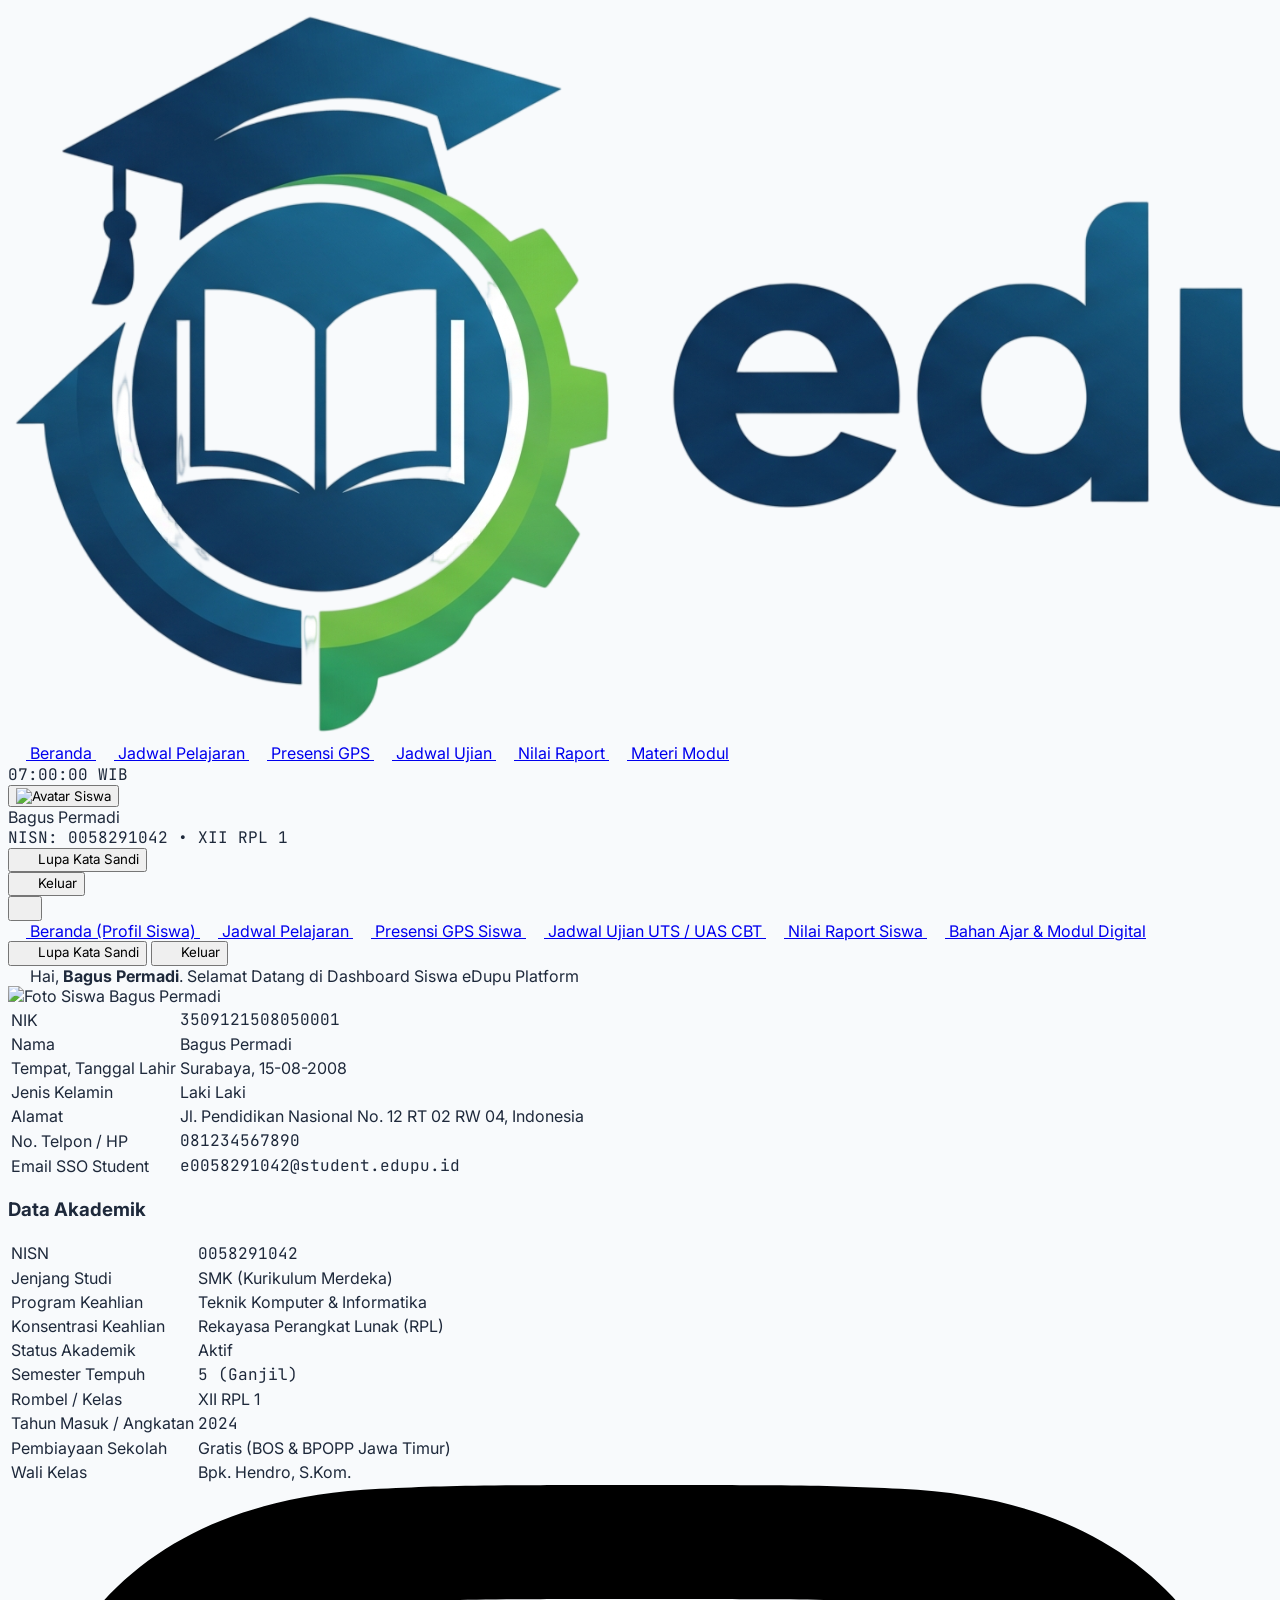
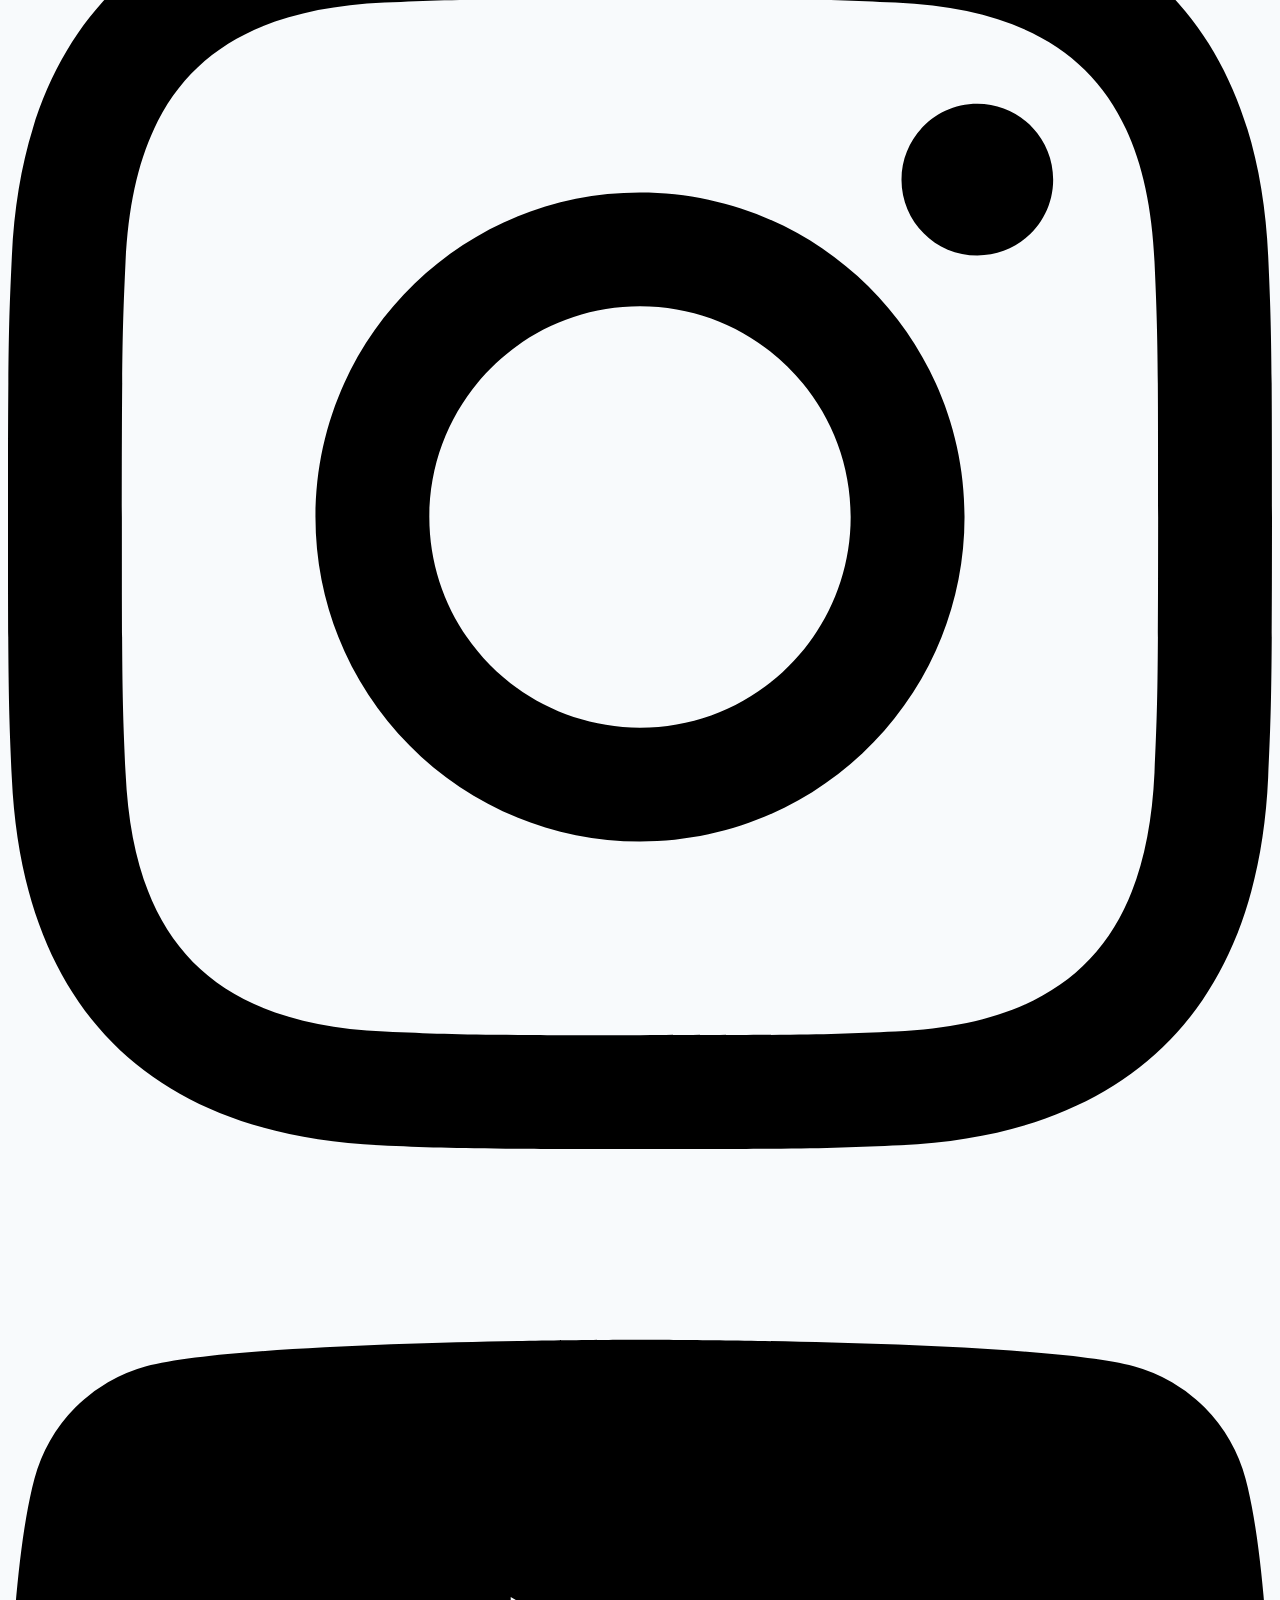
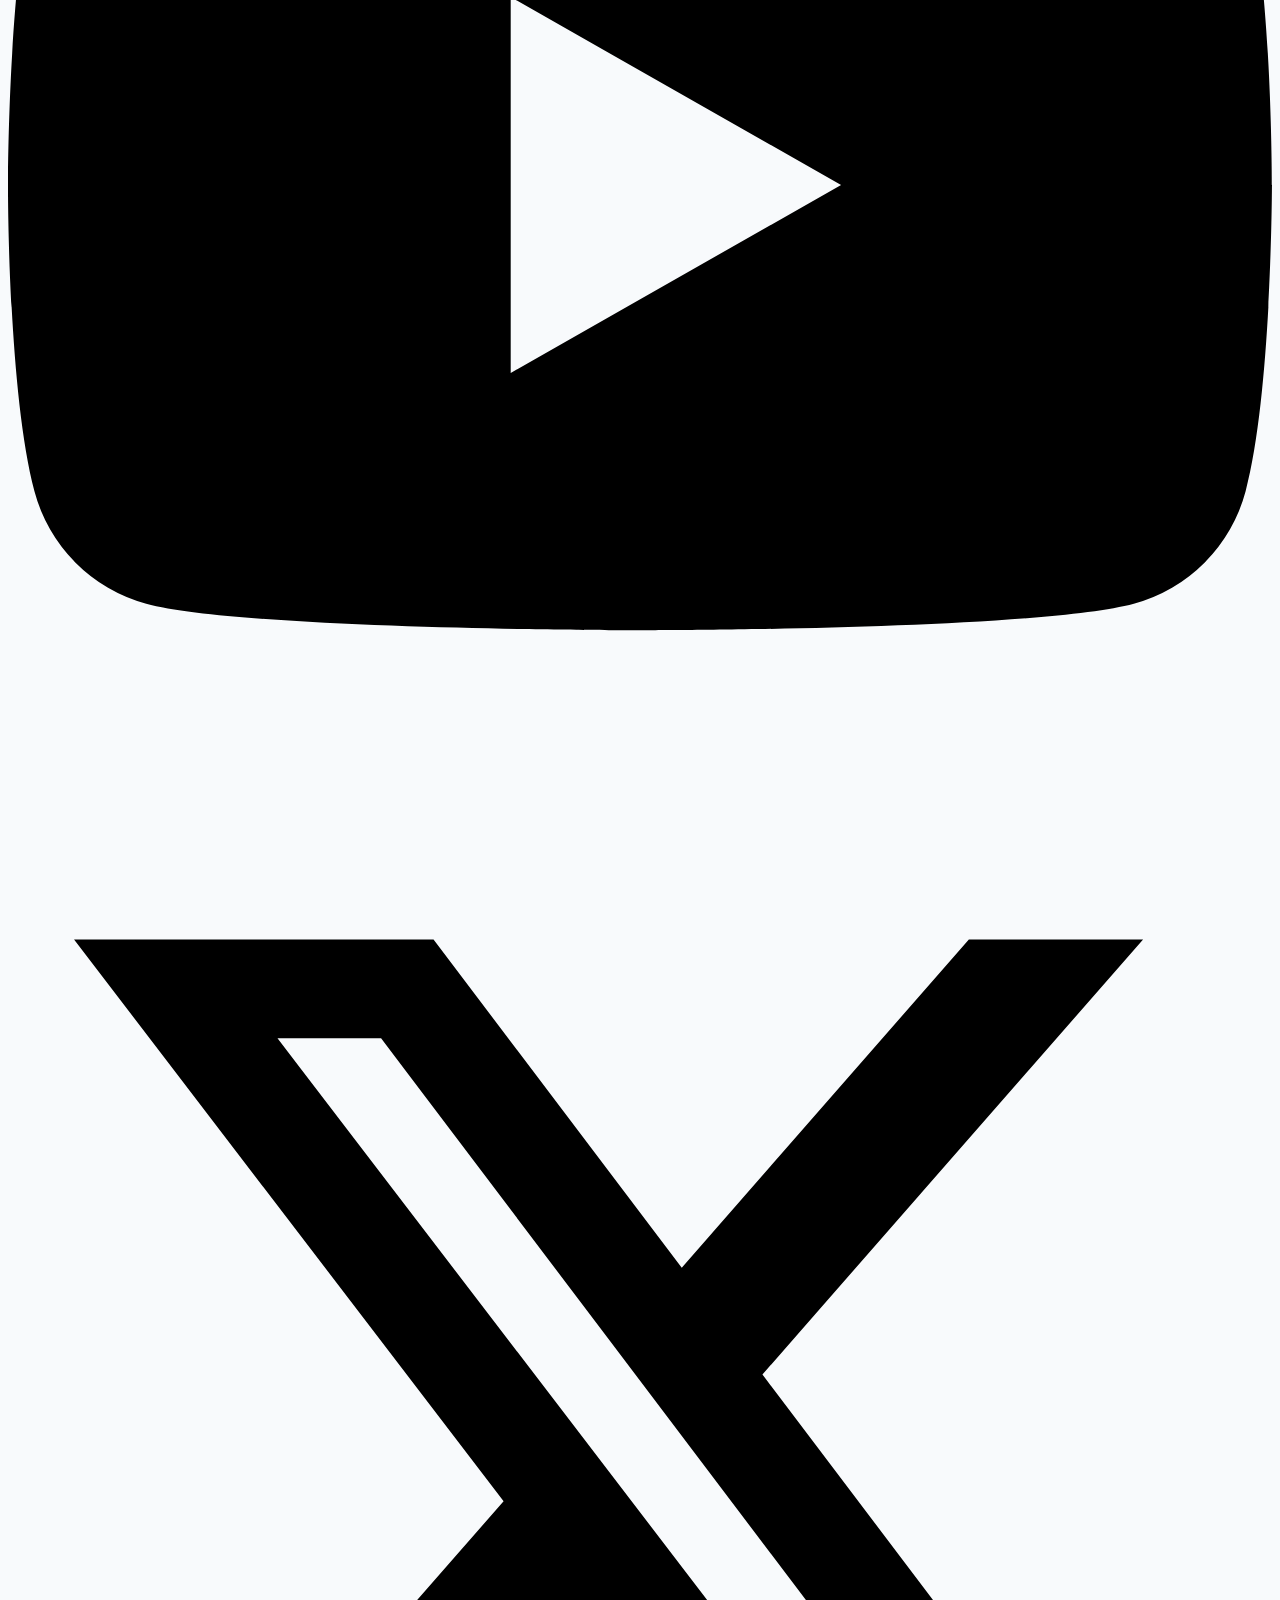
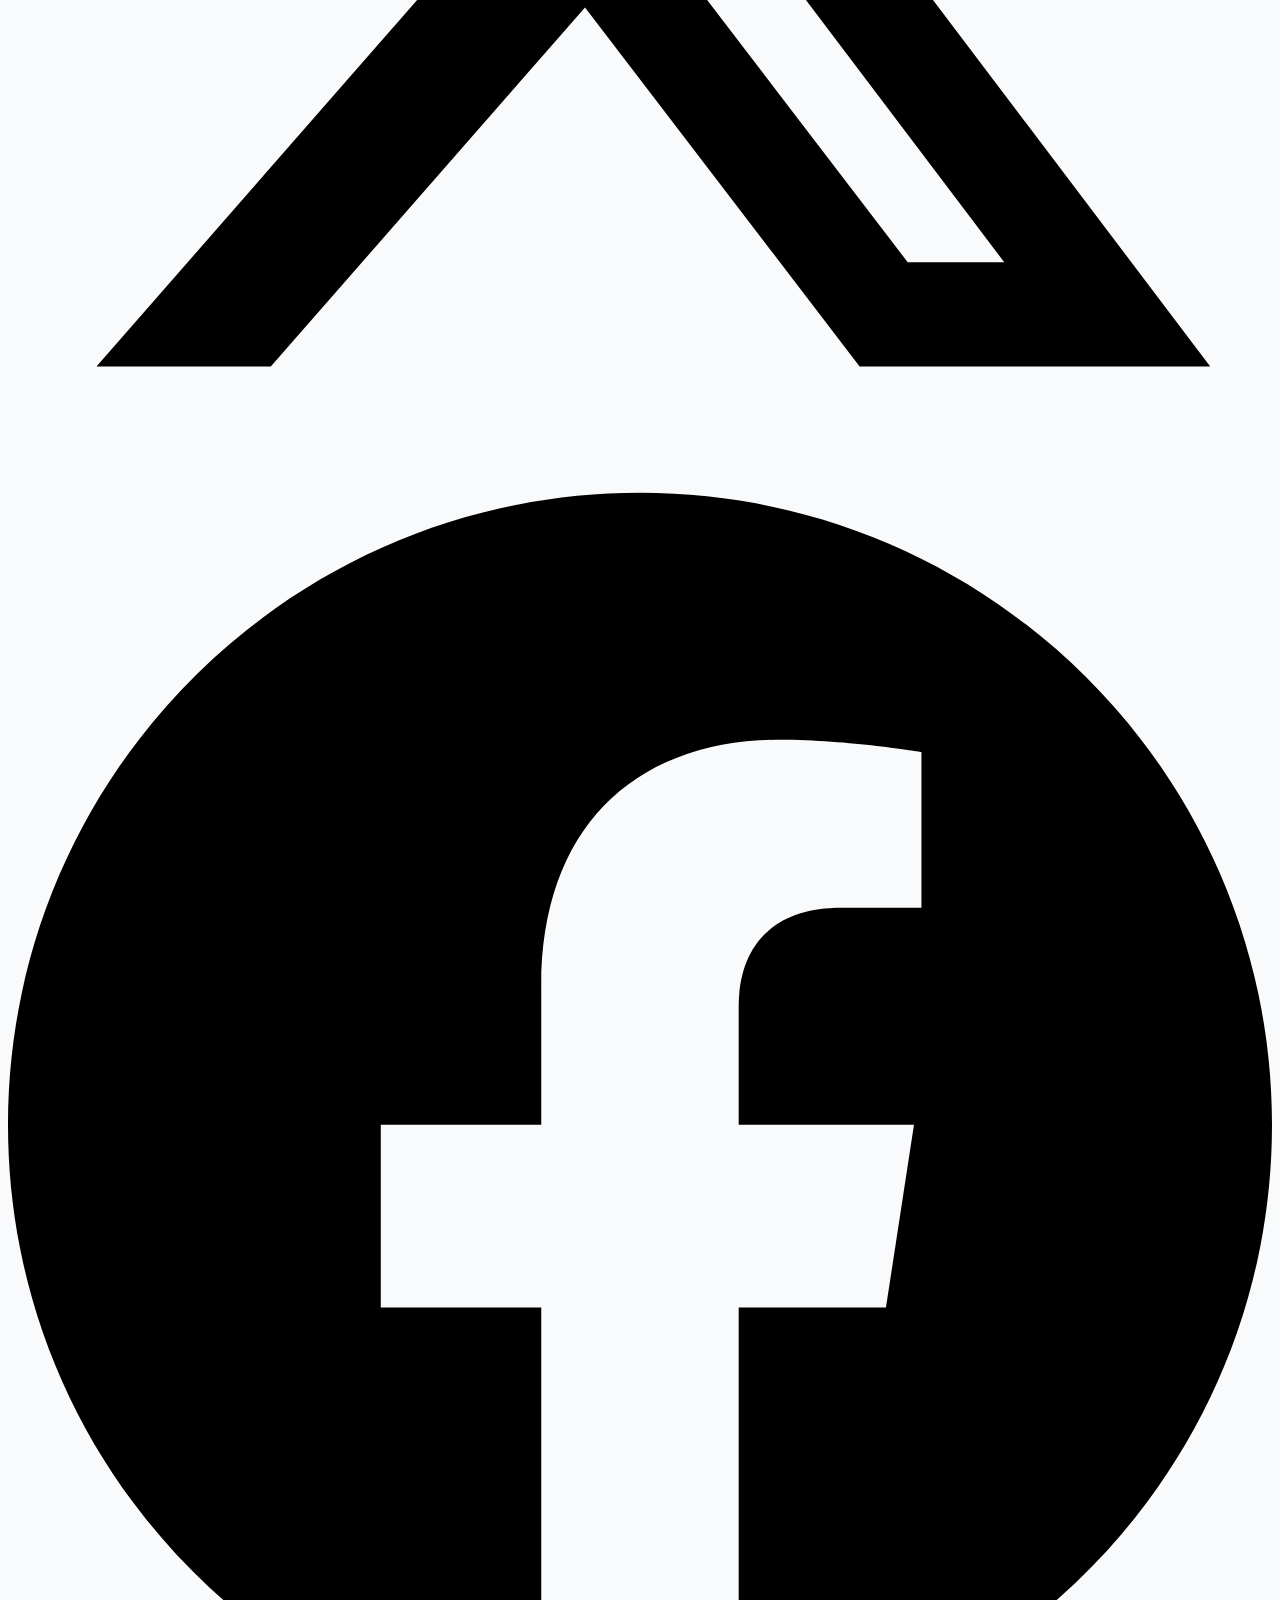
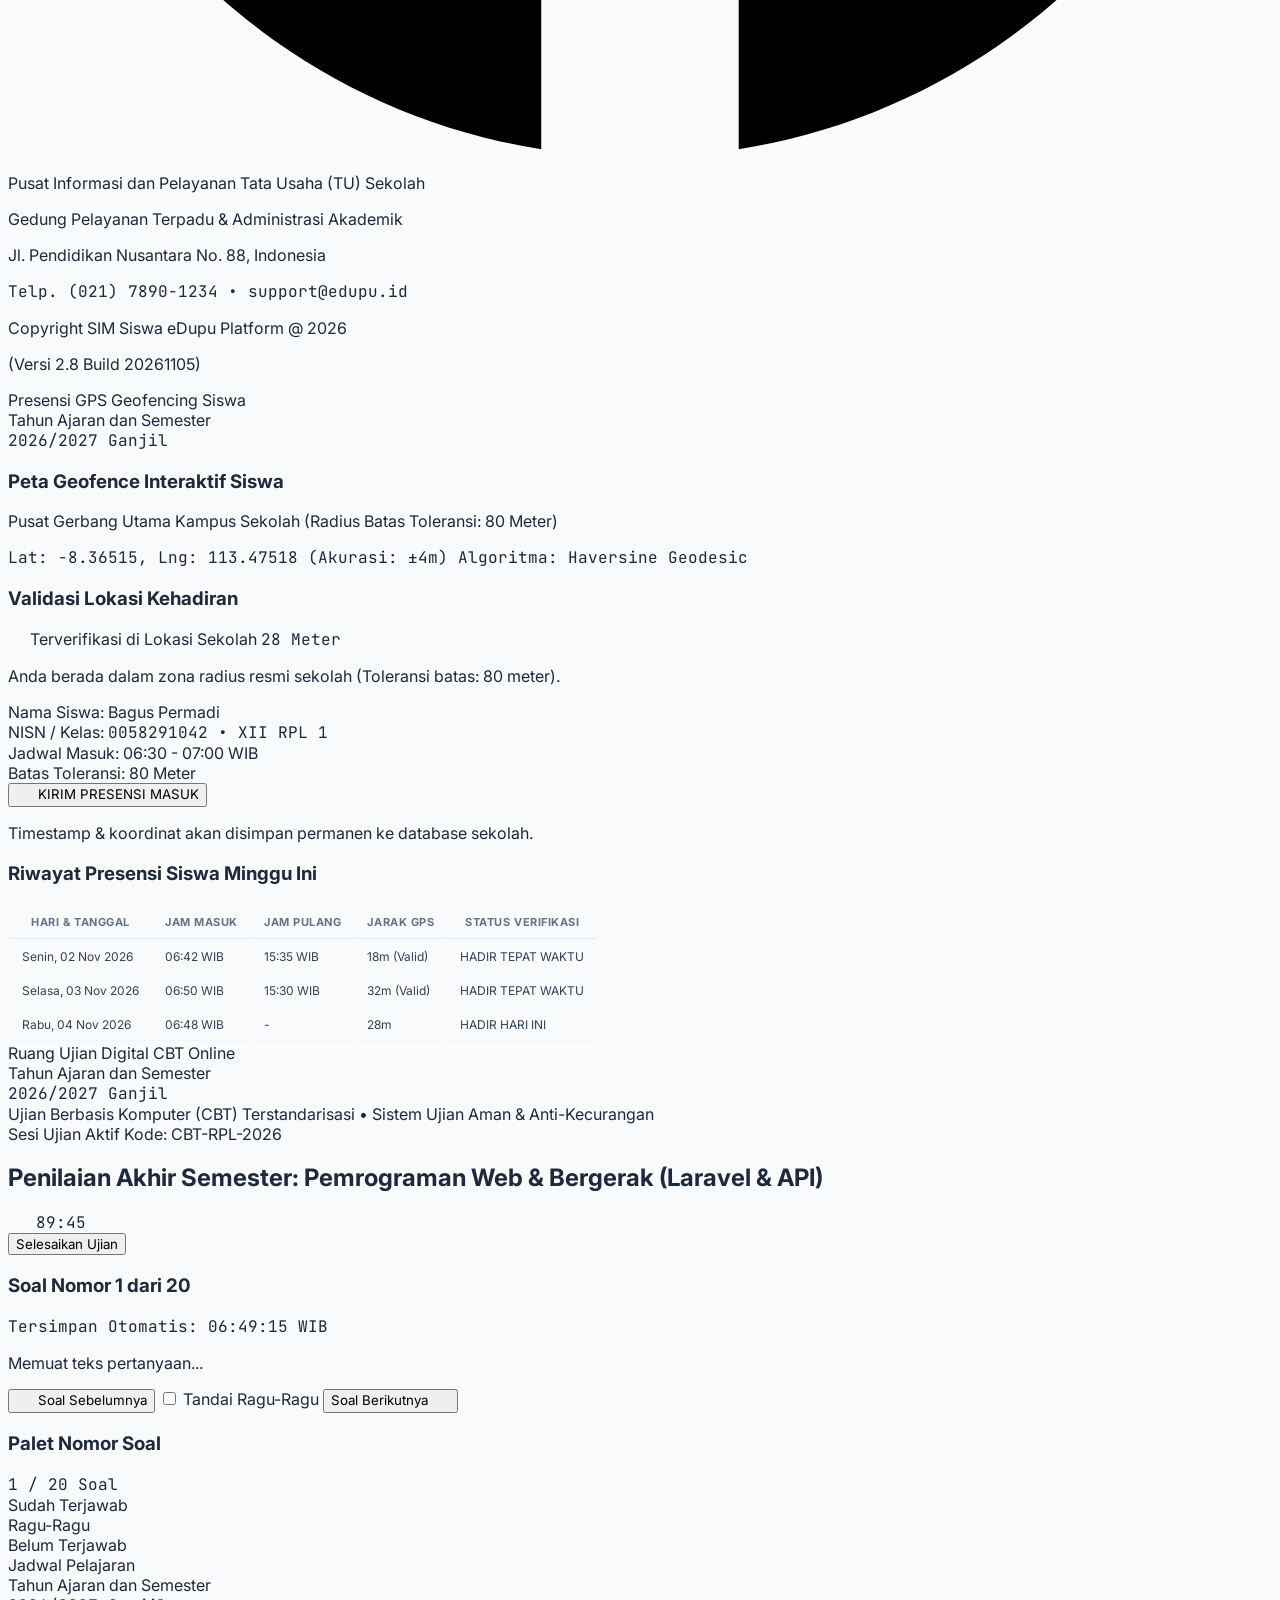
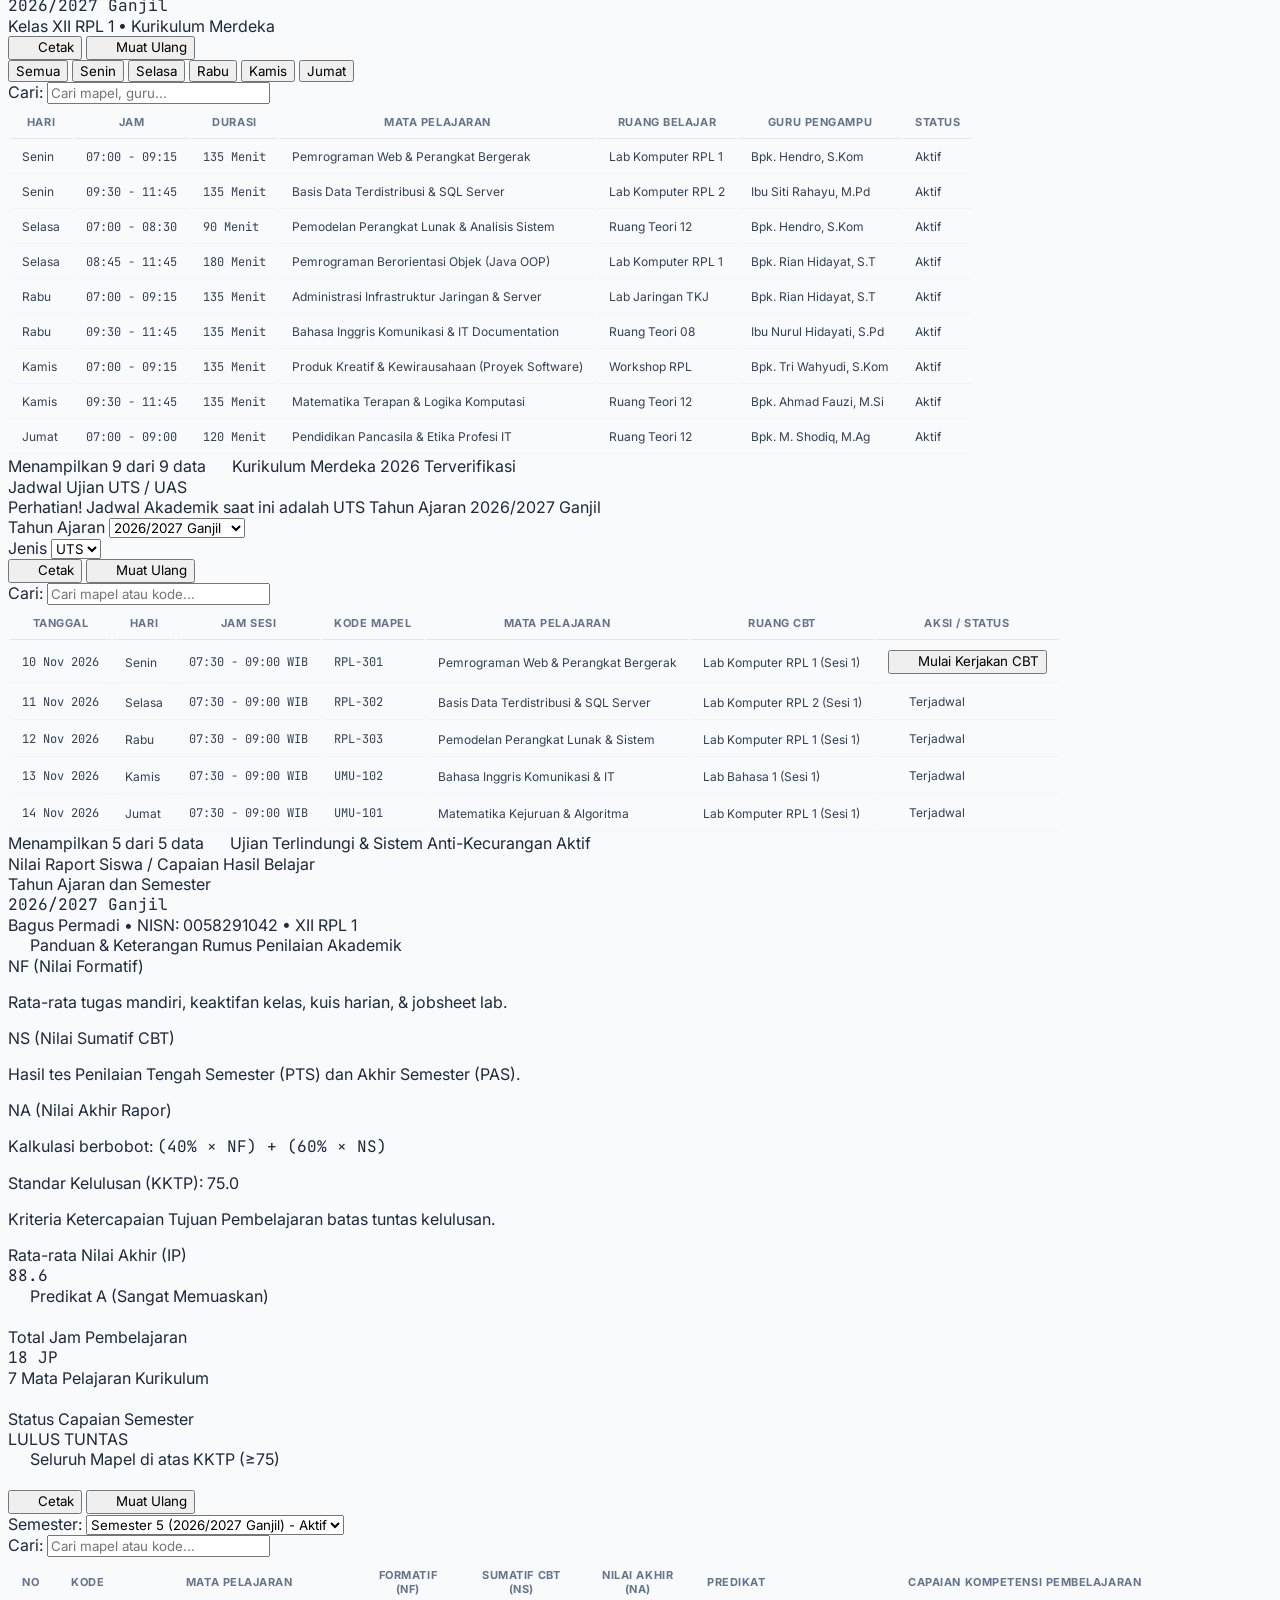
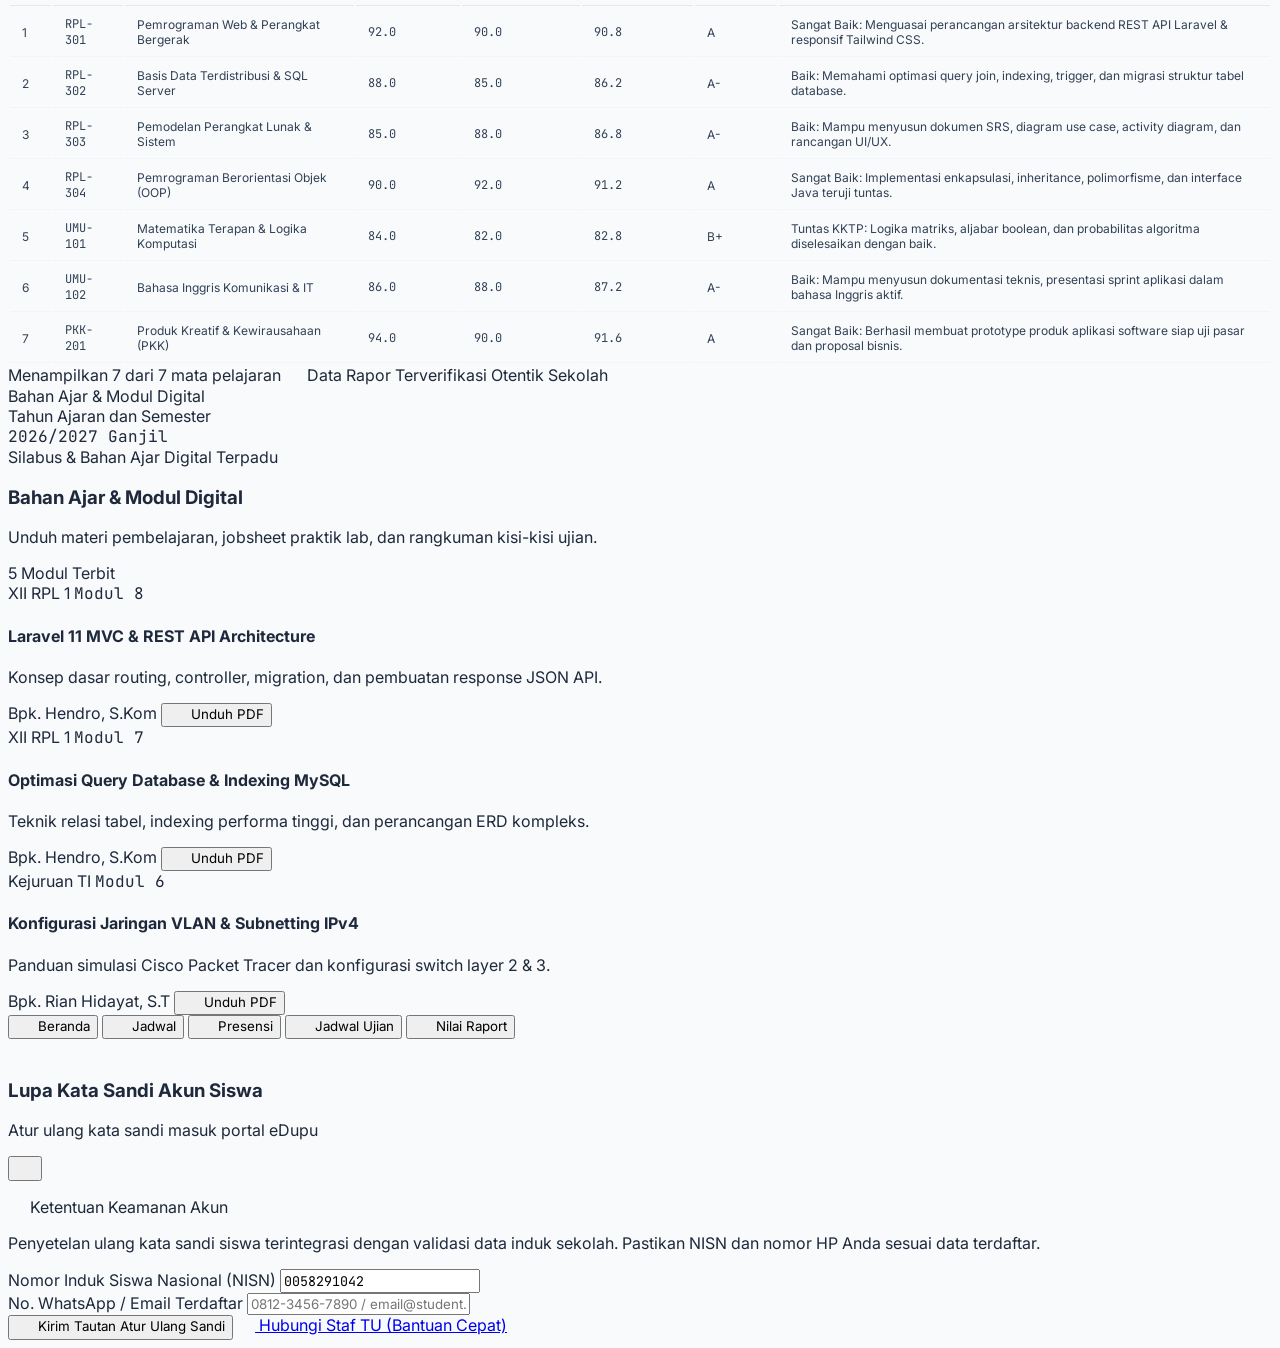
==== commit c29ec197: "Make eDupu a white-label school platform Replace SMK Puger-specific branding and details with generi" ====
--- a/dashboard.html
+++ b/dashboard.html
@@ -3,13 +3,13 @@
 <head>
   <meta charset="UTF-8">
   <meta name="viewport" content="width=device-width, initial-scale=1.0">
-  <title>Dashboard Siswa Terpadu • eDupu SMK Puger</title>
+  <title>Dashboard Siswa Terpadu • eDupu Platform</title>
   
-  <!-- Favicon / Icon URL (eDupu SMK Puger) -->
-  <link rel="icon" type="image/png" href="assets/favicon.png">
-  <link rel="icon" type="image/png" sizes="32x32" href="assets/favicon.png">
-  <link rel="apple-touch-icon" href="assets/edupulogo.png">
-  <link rel="shortcut icon" href="favicon.ico">
+  <!-- Favicon / Icon URL (eDupu Platform) -->
+  <link rel="icon" type="image/png" href="assets/icons/favicon.png">
+  <link rel="icon" type="image/png" sizes="32x32" href="assets/icons/favicon.png">
+  <link rel="apple-touch-icon" href="assets/logo/edupulogo.png">
+  <link rel="shortcut icon" href="assets/icons/favicon.ico">
 
   <!-- Google Fonts: Inter & JetBrains Mono -->
   <link rel="preconnect" href="https://fonts.googleapis.com">
@@ -70,8 +70,8 @@
       
       <!-- Kiri: Logo eDupu Ringkas -->
       <div class="shrink-0 flex items-center">
-        <a href="index.html" class="flex items-center shrink-0 py-1" title="eDupu SMK Puger - Beranda">
-          <img src="assets/edupufull.png" alt="eDupu SMK Puger" class="h-8 sm:h-9 w-auto object-contain">
+        <a href="index.html" class="flex items-center shrink-0 py-1" title="eDupu Platform - Beranda">
+          <img src="assets/logo/edupufull.png" alt="eDupu Platform" class="h-8 sm:h-9 w-auto object-contain">
         </a>
       </div>
 
@@ -196,7 +196,7 @@
         <!-- Header Banner Tipis Sambutan (Persis Request User) -->
         <div class="w-full bg-[#d3e7ee] border border-[#bcdde6] text-[#0f4c81] text-xs sm:text-sm font-semibold px-4 py-2.5 rounded-t-xl flex items-center justify-center sm:justify-start gap-2 shadow-2xs">
           <i data-lucide="info" class="w-4 h-4 text-[#0f4c81] shrink-0"></i>
-          <span>Hai, <strong class="font-bold text-[#0c3e69]">Bagus Permadi</strong>. Selamat Datang di Dashboard Siswa eDupu SMK Puger</span>
+          <span>Hai, <strong class="font-bold text-[#0c3e69]">Bagus Permadi</strong>. Selamat Datang di Dashboard Siswa eDupu Platform</span>
         </div>
 
         <!-- Card 1: Data Identitas Pribadi Siswa (Persis SIM Online Polije Gambar 3) -->
@@ -222,7 +222,7 @@
                   </tr>
                   <tr>
                     <td class="py-2 font-bold text-slate-900 align-top">Tempat, Tanggal Lahir</td>
-                    <td class="py-2 text-slate-700">Jember, 15-08-2008</td>
+                    <td class="py-2 text-slate-700">Surabaya, 15-08-2008</td>
                   </tr>
                   <tr>
                     <td class="py-2 font-bold text-slate-900 align-top">Jenis Kelamin</td>
@@ -230,7 +230,7 @@
                   </tr>
                   <tr>
                     <td class="py-2 font-bold text-slate-900 align-top">Alamat</td>
-                    <td class="py-2 text-slate-700 leading-relaxed">Jl. Raya Puger No. 45 RT 02 RW 04 kecamatan Puger Kabupaten Jember</td>
+                    <td class="py-2 text-slate-700 leading-relaxed">Jl. Pendidikan Nasional No. 12 RT 02 RW 04, Indonesia</td>
                   </tr>
                   <tr>
                     <td class="py-2 font-bold text-slate-900 align-top">No. Telpon / HP</td>
@@ -238,7 +238,7 @@
                   </tr>
                   <tr>
                     <td class="py-2 font-bold text-slate-900 align-top">Email SSO Student</td>
-                    <td class="py-2 text-blue-700 font-mono">e0058291042@student.smkpuger.sch.id</td>
+                    <td class="py-2 text-blue-700 font-mono">e0058291042@student.edupu.id</td>
                   </tr>
                 </tbody>
               </table>
@@ -300,38 +300,38 @@
           </div>
         </div>
 
-        <!-- Footer Beranda (Resmi SMK Puger - Compact & Tampil Ikon Asli) -->
+        <!-- Footer Beranda (Resmi eDupu - Compact & Tampil Ikon Asli) -->
         <footer class="pt-4 pb-2 text-center text-xs text-slate-500 space-y-2 border-t border-slate-200/60 mt-3">
           <!-- Icon Media Sosial Resmi (Inline SVG 100% Muncul Tajam) -->
           <div class="flex items-center justify-center gap-3">
             <!-- Instagram -->
-            <a href="https://instagram.com" target="_blank" class="w-8 h-8 rounded-full bg-slate-200 hover:bg-pink-100 hover:text-pink-600 text-slate-600 flex items-center justify-center transition shadow-2xs" title="Instagram Resmi SMK Puger">
+            <a href="https://instagram.com" target="_blank" class="w-8 h-8 rounded-full bg-slate-200 hover:bg-pink-100 hover:text-pink-600 text-slate-600 flex items-center justify-center transition shadow-2xs" title="Instagram Resmi eDupu">
               <svg class="w-4 h-4 fill-current" viewBox="0 0 24 24"><path d="M12 2.163c3.204 0 3.584.012 4.85.07 3.252.148 4.771 1.691 4.919 4.919.058 1.265.069 1.645.069 4.849 0 3.205-.012 3.584-.069 4.849-.149 3.225-1.664 4.771-4.919 4.919-1.266.058-1.644.07-4.85.07-3.204 0-3.584-.012-4.849-.07-3.26-.149-4.771-1.699-4.919-4.92-.058-1.265-.07-1.644-.07-4.849 0-3.204.013-3.583.07-4.849.149-3.227 1.664-4.771 4.919-4.919 1.266-.057 1.645-.069 4.849-.069zm0-2.163c-3.259 0-3.667.014-4.947.072-4.358.2-6.78 2.618-6.98 6.98-.059 1.281-.073 1.689-.073 4.948 0 3.259.014 3.668.072 4.948.2 4.358 2.618 6.78 6.98 6.98 1.281.058 1.689.072 4.948.072 3.259 0 3.668-.014 4.948-.072 4.354-.2 6.782-2.618 6.979-6.98.059-1.28.073-1.689.073-4.948 0-3.259-.014-3.667-.072-4.947-.196-4.354-2.617-6.78-6.979-6.98-1.281-.059-1.69-.073-4.949-.073zm0 5.838c-3.403 0-6.162 2.759-6.162 6.162s2.759 6.163 6.162 6.163 6.162-2.759 6.162-6.163c0-3.403-2.759-6.162-6.162-6.162zm0 10.162c-2.209 0-4-1.79-4-4 0-2.209 1.791-4 4-4s4 1.791 4 4c0 2.21-1.791 4-4 4zm6.406-11.845c-.796 0-1.441.645-1.441 1.44s.645 1.44 1.441 1.44c.795 0 1.439-.645 1.439-1.44s-.644-1.44-1.439-1.44z"/></svg>
             </a>
             <!-- YouTube -->
-            <a href="https://youtube.com" target="_blank" class="w-8 h-8 rounded-full bg-slate-200 hover:bg-red-100 hover:text-red-600 text-slate-600 flex items-center justify-center transition shadow-2xs" title="YouTube Resmi SMK Puger">
+            <a href="https://youtube.com" target="_blank" class="w-8 h-8 rounded-full bg-slate-200 hover:bg-red-100 hover:text-red-600 text-slate-600 flex items-center justify-center transition shadow-2xs" title="YouTube Resmi eDupu">
               <svg class="w-4 h-4 fill-current" viewBox="0 0 24 24"><path d="M23.498 6.186a3.016 3.016 0 0 0-2.122-2.136C19.505 3.545 12 3.545 12 3.545s-7.505 0-9.377.505A3.017 3.017 0 0 0 .502 6.186C0 8.07 0 12 0 12s0 3.93.502 5.814a3.016 3.016 0 0 0 2.122 2.136c1.871.505 9.376.505 9.376.505s7.505 0 9.377-.505a3.015 3.015 0 0 0 2.122-2.136C24 15.93 24 12 24 12s0-3.93-.502-5.814zM9.545 15.568V8.432L15.818 12l-6.273 3.568z"/></svg>
             </a>
             <!-- Twitter / X -->
-            <a href="https://twitter.com" target="_blank" class="w-8 h-8 rounded-full bg-slate-200 hover:bg-slate-300 hover:text-slate-900 text-slate-600 flex items-center justify-center transition shadow-2xs" title="Twitter / X Resmi SMK Puger">
+            <a href="https://twitter.com" target="_blank" class="w-8 h-8 rounded-full bg-slate-200 hover:bg-slate-300 hover:text-slate-900 text-slate-600 flex items-center justify-center transition shadow-2xs" title="Twitter / X Resmi eDupu">
               <svg class="w-3.5 h-3.5 fill-current" viewBox="0 0 24 24"><path d="M18.244 2.25h3.308l-7.227 8.26 8.502 11.24H16.17l-5.214-6.817L4.99 21.75H1.68l7.73-8.835L1.254 2.25H8.08l4.713 6.231zm-1.161 17.52h1.833L7.084 4.126H5.117z"/></svg>
             </a>
             <!-- Facebook -->
-            <a href="https://facebook.com" target="_blank" class="w-8 h-8 rounded-full bg-slate-200 hover:bg-blue-100 hover:text-blue-600 text-slate-600 flex items-center justify-center transition shadow-2xs" title="Facebook Resmi SMK Puger">
+            <a href="https://facebook.com" target="_blank" class="w-8 h-8 rounded-full bg-slate-200 hover:bg-blue-100 hover:text-blue-600 text-slate-600 flex items-center justify-center transition shadow-2xs" title="Facebook Resmi eDupu">
               <svg class="w-4 h-4 fill-current" viewBox="0 0 24 24"><path d="M24 12.073c0-6.627-5.373-12-12-12s-12 5.373-12 12c0 5.99 4.388 10.954 10.125 11.854v-8.385H7.078v-3.47h3.047V9.43c0-3.007 1.792-4.669 4.533-4.669 1.312 0 2.686.235 2.686.235v2.953H15.83c-1.491 0-1.956.925-1.956 1.874v2.25h3.328l-.532 3.47h-2.796v8.385C19.612 23.027 24 18.062 24 12.073z"/></svg>
             </a>
           </div>
 
-          <!-- Keterangan Kontak Layanan Resmi SMK Puger -->
+          <!-- Keterangan Kontak Layanan Resmi eDupu -->
           <div class="space-y-0.5 text-slate-600">
-            <p class="font-bold text-slate-700">Pusat Informasi dan Pelayanan Tata Usaha (TU) SMK Puger</p>
-            <p class="text-[11px] text-slate-500">Gedung Pelayanan Terpadu & Administrasi Sekolah</p>
-            <p class="text-[11px] text-slate-500">Jl. Pelita No. 22, Puger, Kabupaten Jember, Jawa Timur 68164</p>
-            <p class="text-[11px] font-mono text-slate-500">Telp. (0336) 721234 / WA. +62-851-7959-0160 • info@smkpuger.sch.id</p>
+            <p class="font-bold text-slate-700">Pusat Informasi dan Pelayanan Tata Usaha (TU) Sekolah</p>
+            <p class="text-[11px] text-slate-500">Gedung Pelayanan Terpadu & Administrasi Akademik</p>
+            <p class="text-[11px] text-slate-500">Jl. Pendidikan Nusantara No. 88, Indonesia</p>
+            <p class="text-[11px] font-mono text-slate-500">Telp. (021) 7890-1234 • support@edupu.id</p>
           </div>
 
           <div class="text-[10px] text-slate-400 pt-0.5 space-y-0.5">
-            <p>Copyright SIM Siswa eDupu SMK Puger @ 2026</p>
+            <p>Copyright SIM Siswa eDupu Platform @ 2026</p>
             <p>(Versi 2.8 Build 20261105)</p>
           </div>
         </footer>
@@ -361,7 +361,7 @@
             <div class="flex items-center justify-between flex-wrap gap-2">
               <div>
                 <h3 class="font-bold text-slate-900 text-sm">Peta Geofence Interaktif Siswa</h3>
-                <p class="text-[11px] text-slate-400">Pusat Gerbang SMK Puger (Radius Batas Toleransi: 80 Meter)</p>
+                <p class="text-[11px] text-slate-400">Pusat Gerbang Utama Kampus Sekolah (Radius Batas Toleransi: 80 Meter)</p>
               </div>
             </div>
 
@@ -397,7 +397,7 @@
                   </span>
                 </div>
                 <p id="gps-status-desc" class="text-xs text-emerald-700 leading-relaxed">
-                  Anda berada dalam zona radius resmi SMK Puger (Toleransi batas: 80 meter).
+                  Anda berada dalam zona radius resmi sekolah (Toleransi batas: 80 meter).
                 </p>
               </div>
 
@@ -613,7 +613,7 @@
         <div class="bg-white border-x border-b border-slate-200 rounded-b-2xl p-4 sm:p-5 text-center shadow-2xs space-y-1 mb-4">
           <div class="text-xs font-bold text-slate-700">Tahun Ajaran dan Semester</div>
           <div class="text-base font-extrabold text-blue-700 font-mono">2026/2027 Ganjil</div>
-          <div class="text-[11px] text-slate-400">Kelas XII RPL 1 • Kurikulum Merdeka SMK Puger</div>
+          <div class="text-[11px] text-slate-400">Kelas XII RPL 1 • Kurikulum Merdeka</div>
         </div>
 
         <!-- Filter & Search Toolbar & Table Container -->
@@ -977,7 +977,7 @@
               <p class="text-[11px] text-slate-500">Kalkulasi berbobot: <span class="font-mono font-bold text-slate-700">(40% × NF) + (60% × NS)</span></p>
             </div>
             <div class="bg-white p-2.5 rounded-xl border border-blue-100 shadow-2xs space-y-0.5">
-              <span class="font-bold text-emerald-700">KKTP SMK Puger: 75.0</span>
+              <span class="font-bold text-emerald-700">Standar Kelulusan (KKTP): 75.0</span>
               <p class="text-[11px] text-slate-500">Kriteria Ketercapaian Tujuan Pembelajaran batas tuntas kelulusan.</p>
             </div>
           </div>
@@ -1184,7 +1184,7 @@
         <div class="bg-white border-x border-b border-slate-200 rounded-b-2xl p-4 sm:p-5 text-center shadow-2xs space-y-1 mb-4">
           <div class="text-xs font-bold text-slate-700">Tahun Ajaran dan Semester</div>
           <div class="text-base font-extrabold text-blue-700 font-mono">2026/2027 Ganjil</div>
-          <div class="text-[11px] text-slate-400">Silabus & Bahan Ajar Resmi Guru Kejuruan RPL SMK Puger</div>
+          <div class="text-[11px] text-slate-400">Silabus & Bahan Ajar Digital Terpadu</div>
         </div>
 
         <div class="bg-white rounded-2xl p-5 sm:p-6 border border-slate-200/80 shadow-2xs space-y-5">
@@ -1305,7 +1305,7 @@
           </div>
           <div>
             <h3 class="font-bold text-slate-900 text-sm sm:text-base">Lupa Kata Sandi Akun Siswa</h3>
-            <p class="text-[11px] text-slate-500">Atur ulang kata sandi masuk portal eDupu SMK Puger</p>
+            <p class="text-[11px] text-slate-500">Atur ulang kata sandi masuk portal eDupu</p>
           </div>
         </div>
         <button type="button" onclick="closeForgotPasswordModal()" class="text-slate-400 hover:text-slate-600 p-1 rounded-lg hover:bg-slate-100 transition" title="Tutup">
@@ -1316,10 +1316,10 @@
       <div class="p-3 bg-blue-50 border border-blue-100 rounded-xl text-xs text-blue-800 space-y-1">
         <p class="font-bold flex items-center gap-1.5">
           <i data-lucide="shield-alert" class="w-4 h-4 text-blue-600 shrink-0"></i>
-          Ketentuan Keamanan Dapodik
+          Ketentuan Keamanan Akun
         </p>
         <p class="text-[11px] text-blue-700/90 leading-relaxed">
-          Penyetelan ulang kata sandi siswa terintegrasi dengan validasi data induk Dapodik SMK Puger. Pastikan NISN dan nomor HP Anda sesuai data terdaftar.
+          Penyetelan ulang kata sandi siswa terintegrasi dengan validasi data induk sekolah. Pastikan NISN dan nomor HP Anda sesuai data terdaftar.
         </p>
       </div>
 
@@ -1339,7 +1339,7 @@
             <span>Kirim Tautan Atur Ulang Sandi</span>
           </button>
           
-          <a href="https://wa.me/6285179590160?text=Halo%20Admin%20TU%20SMK%20Puger,%20saya%20Bagus%20Permadi%20(NISN:%200058291042)%20ingin%20reset%20password%20portal%20eDupu." target="_blank" class="w-full py-2.5 px-4 rounded-xl border border-emerald-200 text-emerald-700 hover:bg-emerald-50 font-bold text-xs transition flex items-center justify-center gap-2 text-center">
+          <a href="https://wa.me/6281234567890?text=Halo%20Admin%20TU%20Sekolah,%20saya%20Bagus%20Permadi%20(NISN:%200058291042)%20ingin%20reset%20password%20portal%20eDupu." target="_blank" class="w-full py-2.5 px-4 rounded-xl border border-emerald-200 text-emerald-700 hover:bg-emerald-50 font-bold text-xs transition flex items-center justify-center gap-2 text-center">
             <i data-lucide="message-circle" class="w-4 h-4 text-emerald-600"></i>
             <span>Hubungi Staf TU (Bantuan Cepat)</span>
           </a>
--- a/css/style.css
+++ b/css/style.css
@@ -1,5 +1,5 @@
 /* ==============================================================
-   eDupu / APK Learning - SMK Puger
+   eDupu Platform - Modern School Learning System
    Global Base & Design System Stylesheet
    ============================================================== */
 
--- a/css/instructor.css
+++ b/css/instructor.css
@@ -1,12 +1,12 @@
 /* ==============================================================
-   eDupu / APK Learning - SMK Puger
+   eDupu Platform - Modern School Learning System
    DreamsLMS Instructor Dashboard Stylesheet (css/instructor.css)
    Full-Width Header & Full-Height Edge-to-Edge Sidebar Layout
    Typography: Inter Font
    ============================================================== */
 
 :root {
-  --lms-primary: #2563eb;      /* SMK Signature Royal Blue */
+  --lms-primary: #2563eb;      /* Signature Royal Blue */
   --lms-primary-hover: #1d4ed8;
   --lms-primary-light: #eff6ff;
   
@@ -245,25 +245,25 @@
 }
 
 /* ==============================================================
-   METRIC OVERVIEW CARDS
+   METRIC OVERVIEW CARDS (Compact & Dimampatkan)
    ============================================================== */
 .lms-stat-card {
   background: #ffffff;
-  border-radius: 16px;
+  border-radius: 14px;
   border: 1px solid var(--lms-border);
-  padding: 18px 20px;
-  box-shadow: 0 1px 3px rgba(0, 0, 0, 0.03);
+  padding: 13px 16px;
+  box-shadow: 0 1px 3px rgba(0, 0, 0, 0.02);
   display: flex;
   align-items: center;
   justify-content: space-between;
-  gap: 14px;
+  gap: 12px;
   transition: transform 0.2s ease, box-shadow 0.2s ease;
   min-width: 0;
 }
 
 .lms-stat-card:hover {
-  transform: translateY(-2px);
-  box-shadow: 0 6px 18px rgba(0, 0, 0, 0.05);
+  transform: translateY(-1.5px);
+  box-shadow: 0 4px 12px rgba(0, 0, 0, 0.04);
 }
 
 .lms-stat-info {
@@ -272,17 +272,17 @@
 }
 
 .lms-stat-label {
-  font-size: 12px;
+  font-size: 11px;
   font-weight: 600;
   color: #64748b;
-  margin-bottom: 4px;
+  margin-bottom: 2px;
   white-space: nowrap;
   overflow: hidden;
   text-overflow: ellipsis;
 }
 
 .lms-stat-number {
-  font-size: 26px;
+  font-size: 22px;
   font-weight: 800;
   color: var(--lms-secondary);
   line-height: 1.1;
@@ -290,23 +290,23 @@
 }
 
 .lms-stat-sub {
-  font-size: 11px;
+  font-size: 10.5px;
   font-weight: 600;
-  margin-top: 5px;
-  display: flex;
-  align-items: center;
-  gap: 5px;
+  margin-top: 3px;
+  display: flex;
+  align-items: center;
+  gap: 4px;
   white-space: nowrap;
 }
 
 .lms-stat-icon-wrap {
-  width: 50px;
-  height: 50px;
-  border-radius: 12px;
+  width: 44px;
+  height: 44px;
+  border-radius: 10px;
   display: flex;
   align-items: center;
   justify-content: center;
-  font-size: 20px;
+  font-size: 18px;
   flex-shrink: 0;
 }
 
@@ -331,24 +331,24 @@
 }
 
 /* ==============================================================
-   TABLES & CONTENT PANELS
+   TABLES & CONTENT PANELS (Compact & Dimampatkan)
    ============================================================== */
 .lms-panel-card {
   background: #ffffff;
-  border-radius: 16px;
+  border-radius: 14px;
   border: 1px solid var(--lms-border);
-  box-shadow: 0 1px 3px rgba(0, 0, 0, 0.03);
+  box-shadow: 0 1px 3px rgba(0, 0, 0, 0.02);
   overflow: hidden;
 }
 
 .lms-panel-header {
-  padding: 16px 20px;
+  padding: 12px 16px;
   border-bottom: 1px solid var(--lms-border);
   display: flex;
   flex-wrap: wrap;
   align-items: center;
   justify-content: space-between;
-  gap: 12px;
+  gap: 10px;
 }
 
 .lms-table {
@@ -362,20 +362,30 @@
   font-size: 11px;
   font-weight: 700;
   text-transform: uppercase;
-  letter-spacing: 0.06em;
+  letter-spacing: 0.05em;
   color: #64748b;
-  padding: 12px 18px;
+  padding: 10px 14px;
   background-color: #fafbfc;
   border-bottom: 1px solid var(--lms-border);
   white-space: nowrap;
 }
 
 .lms-table td {
-  padding: 14px 18px;
-  font-size: 13px;
+  padding: 10px 14px;
+  font-size: 12px;
   color: #334155;
   border-bottom: 1px solid #f1f5f9;
   vertical-align: middle;
+}
+
+.custom-table th {
+  padding: 9px 12px !important;
+  font-size: 11px !important;
+}
+
+.custom-table td {
+  padding: 8px 12px !important;
+  font-size: 12px !important;
 }
 
 .lms-table tr:last-child td {
--- a/css/dashboard.css
+++ b/css/dashboard.css
@@ -1,5 +1,5 @@
 /* ==============================================================
-   eDupu / APK Learning - SMK Puger
+   eDupu Platform - Modern School Learning System
    Dashboard & App Interface Stylesheet (dashboard.css)
    ============================================================== */
 
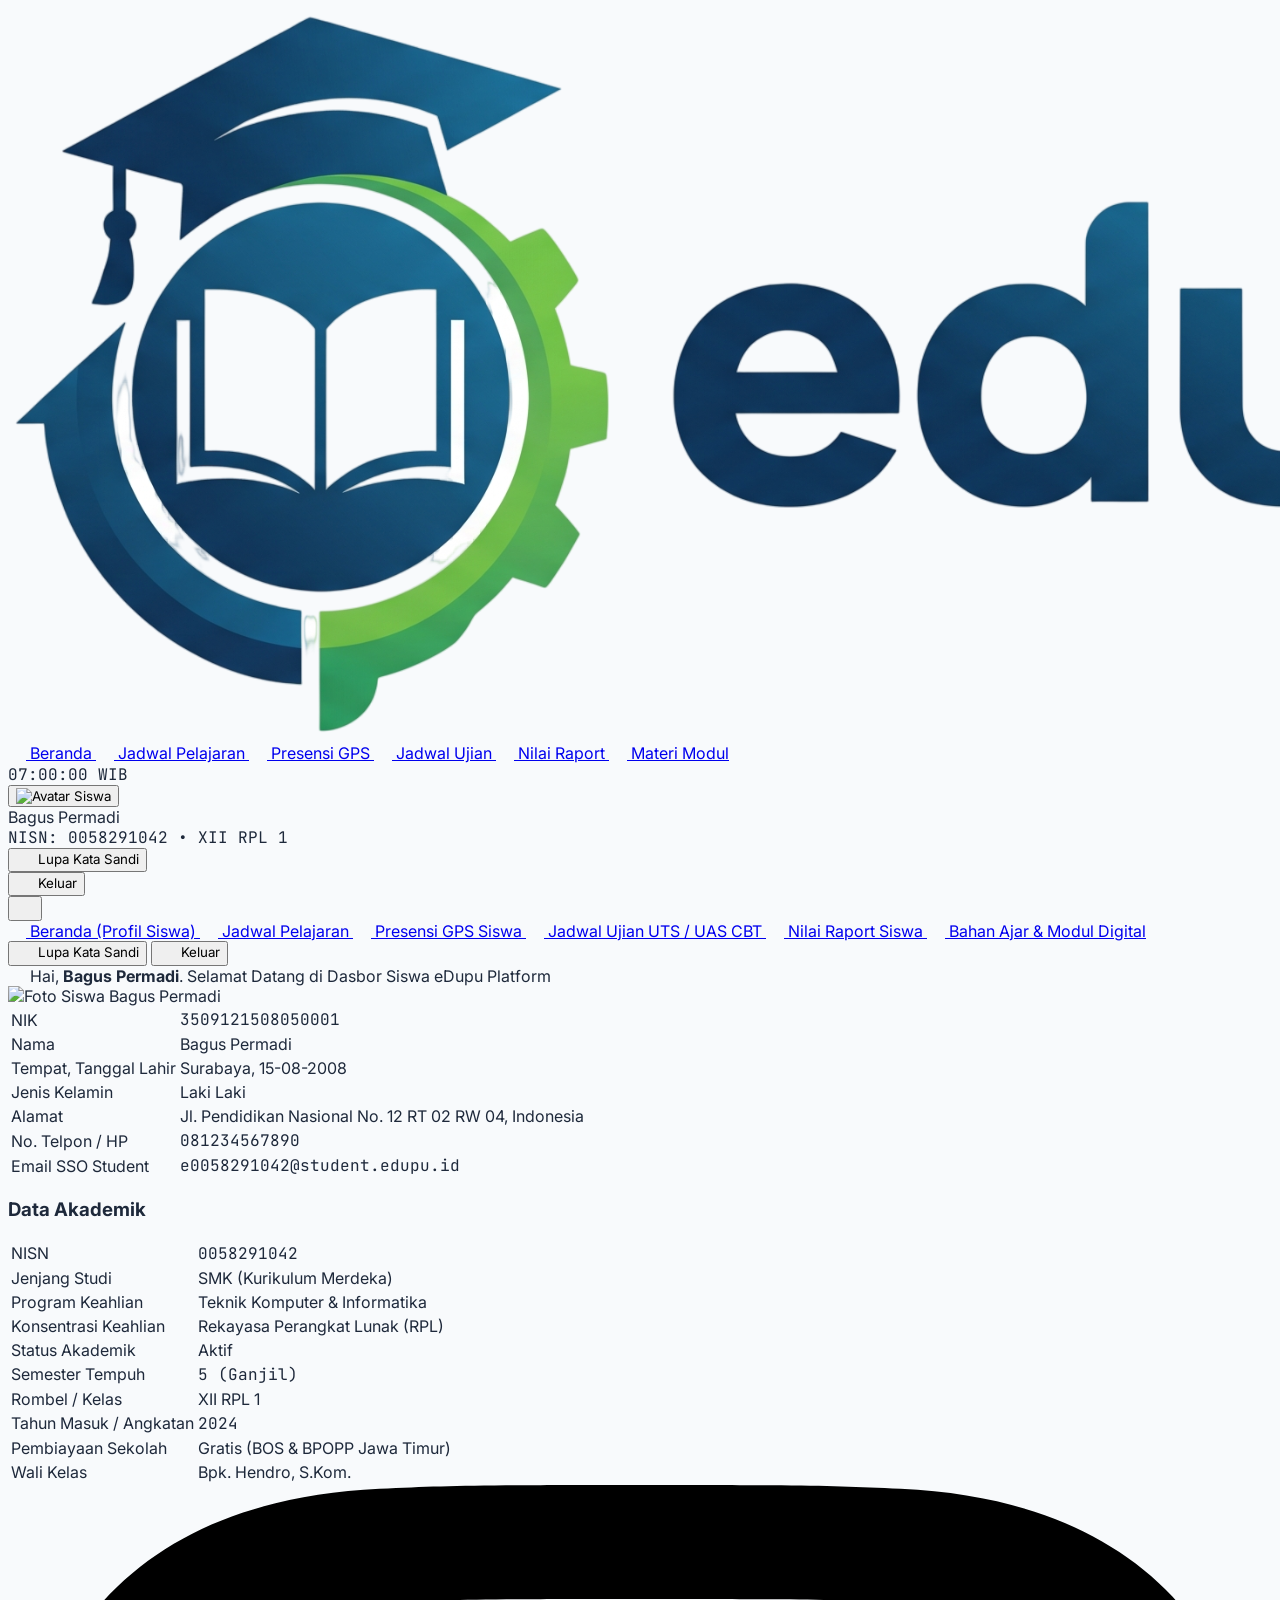
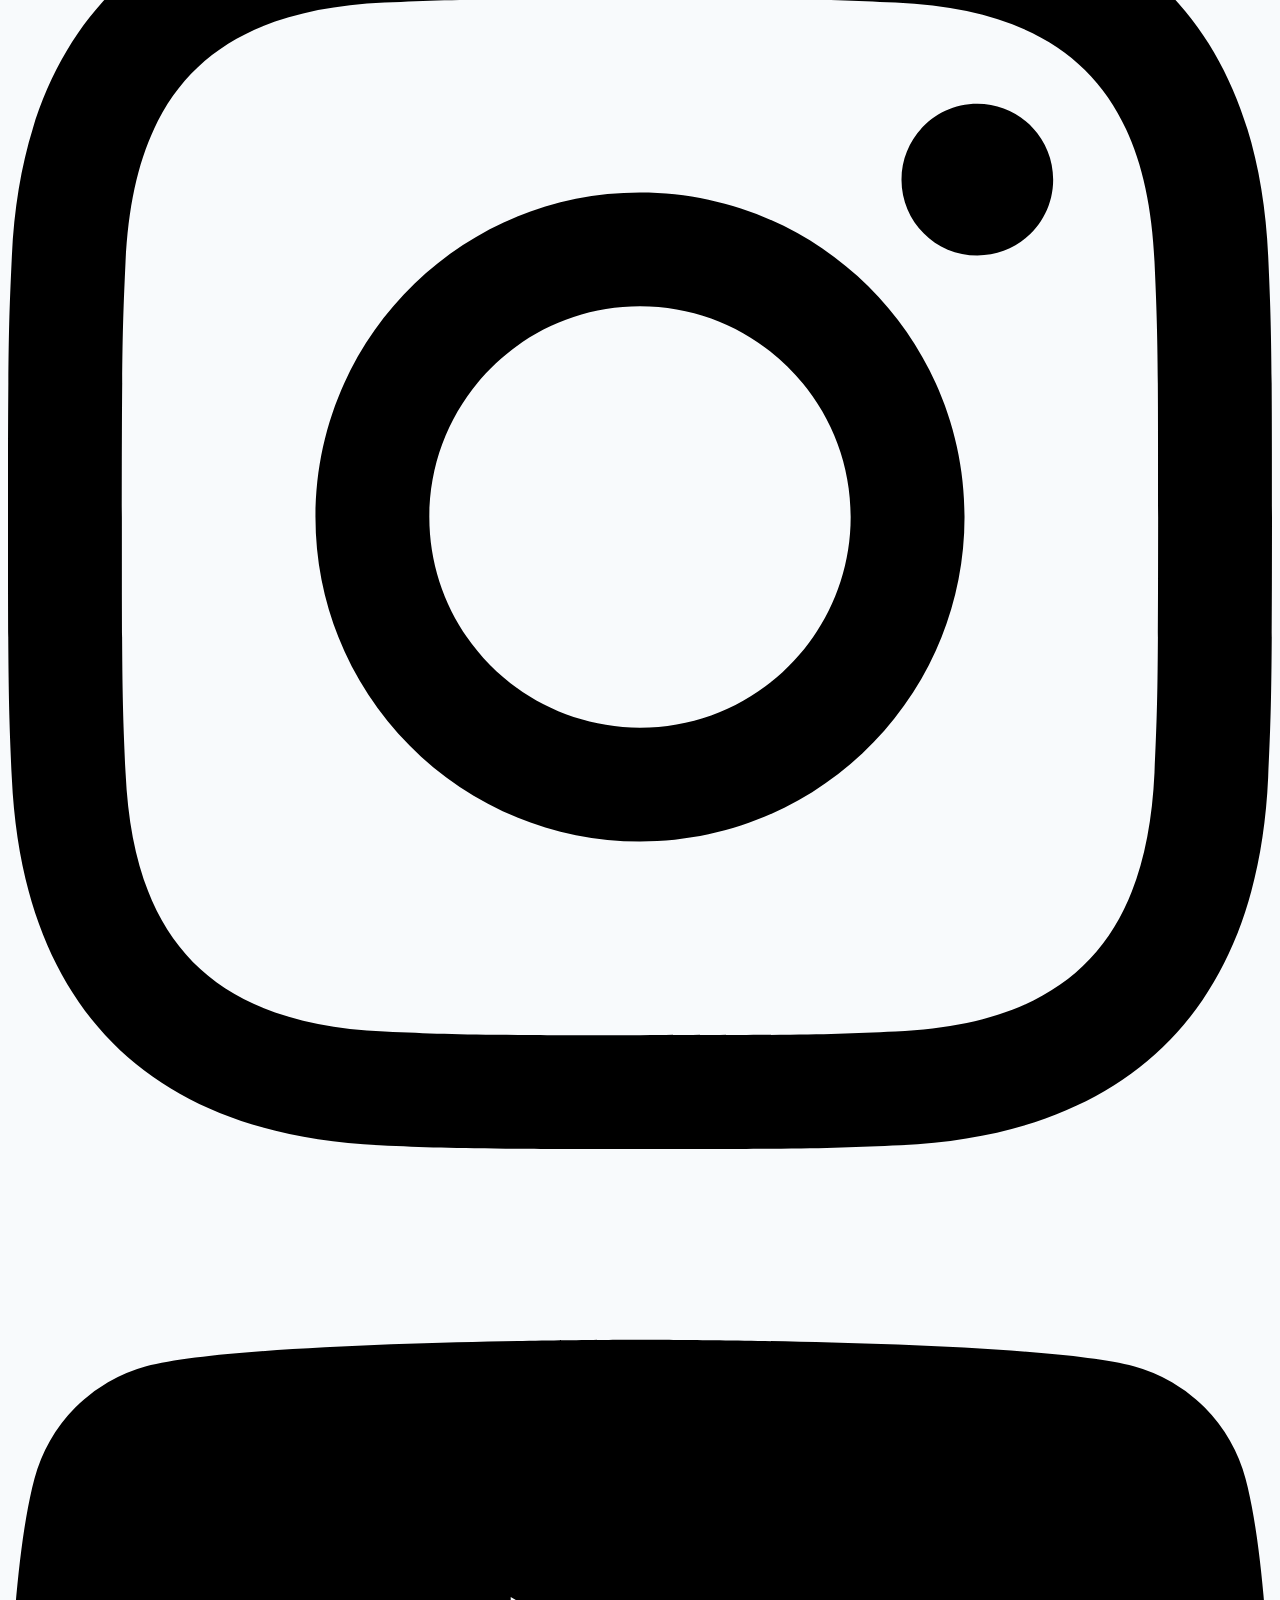
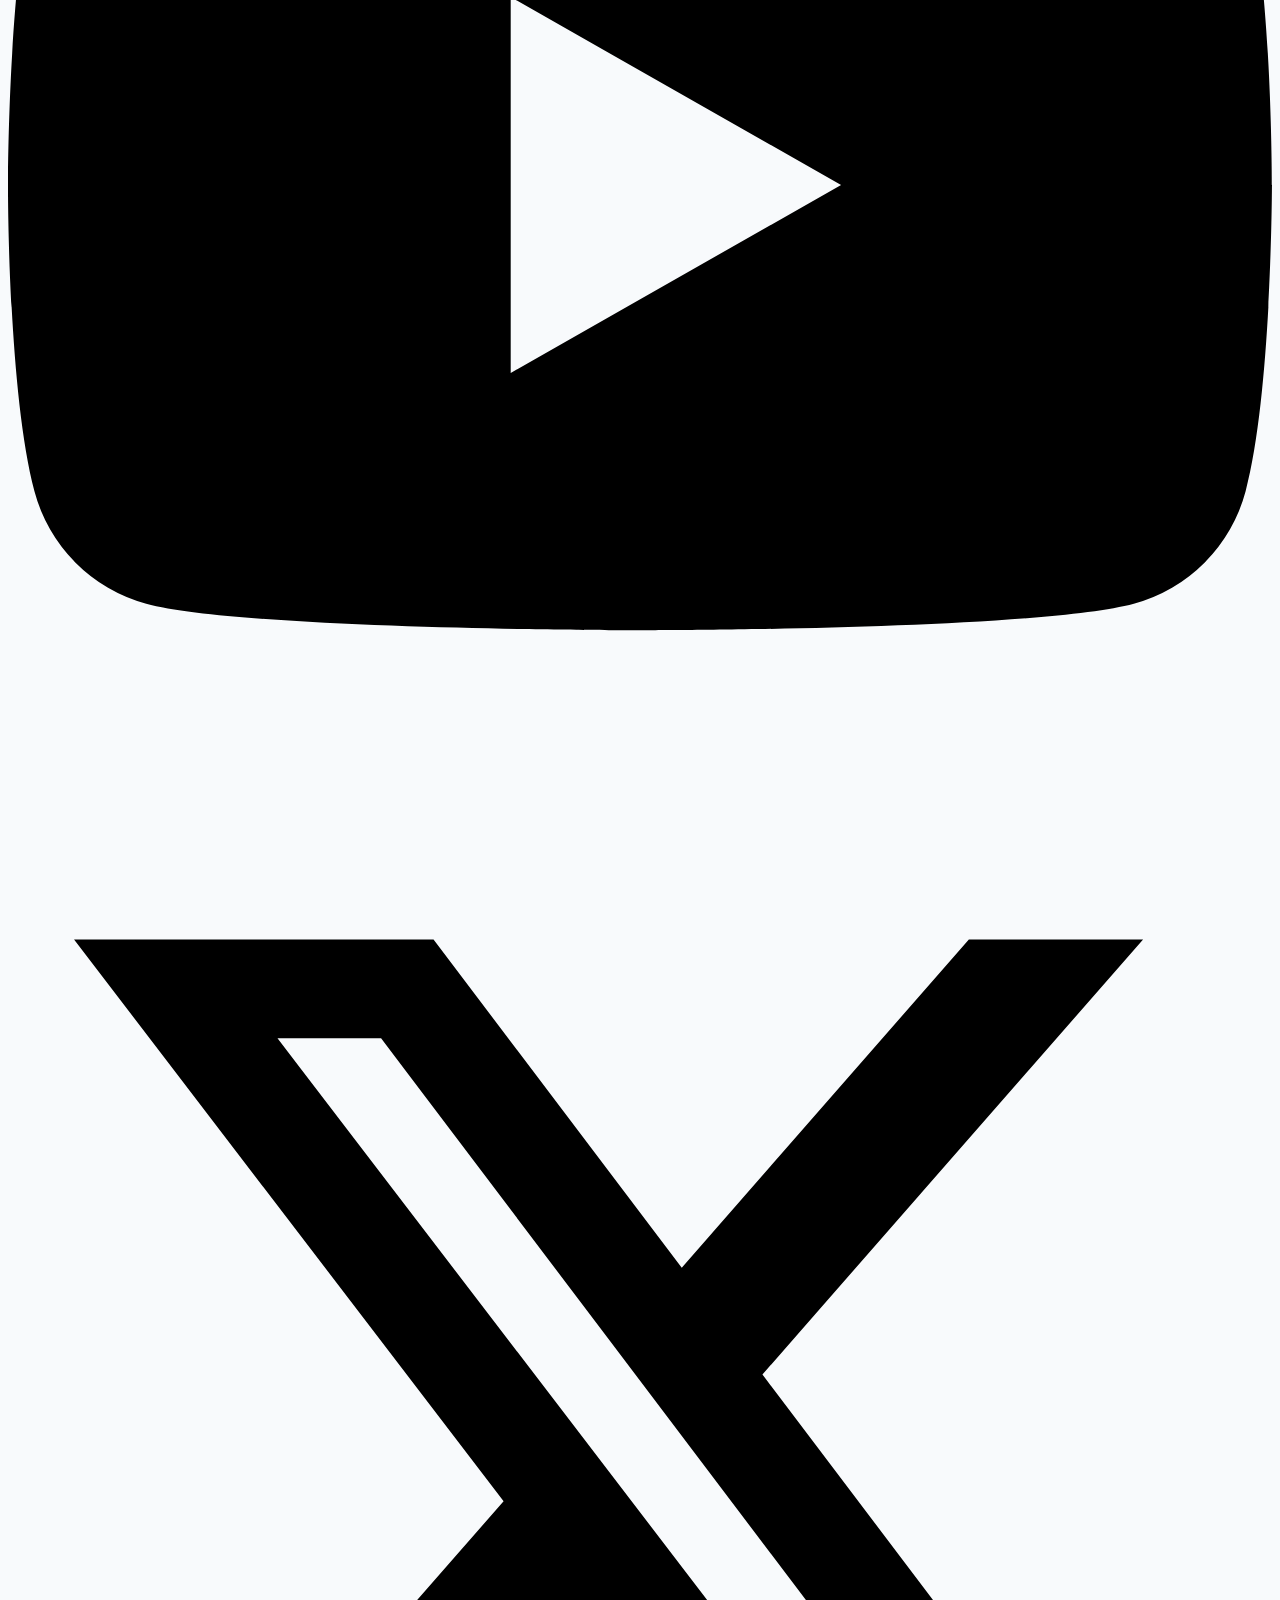
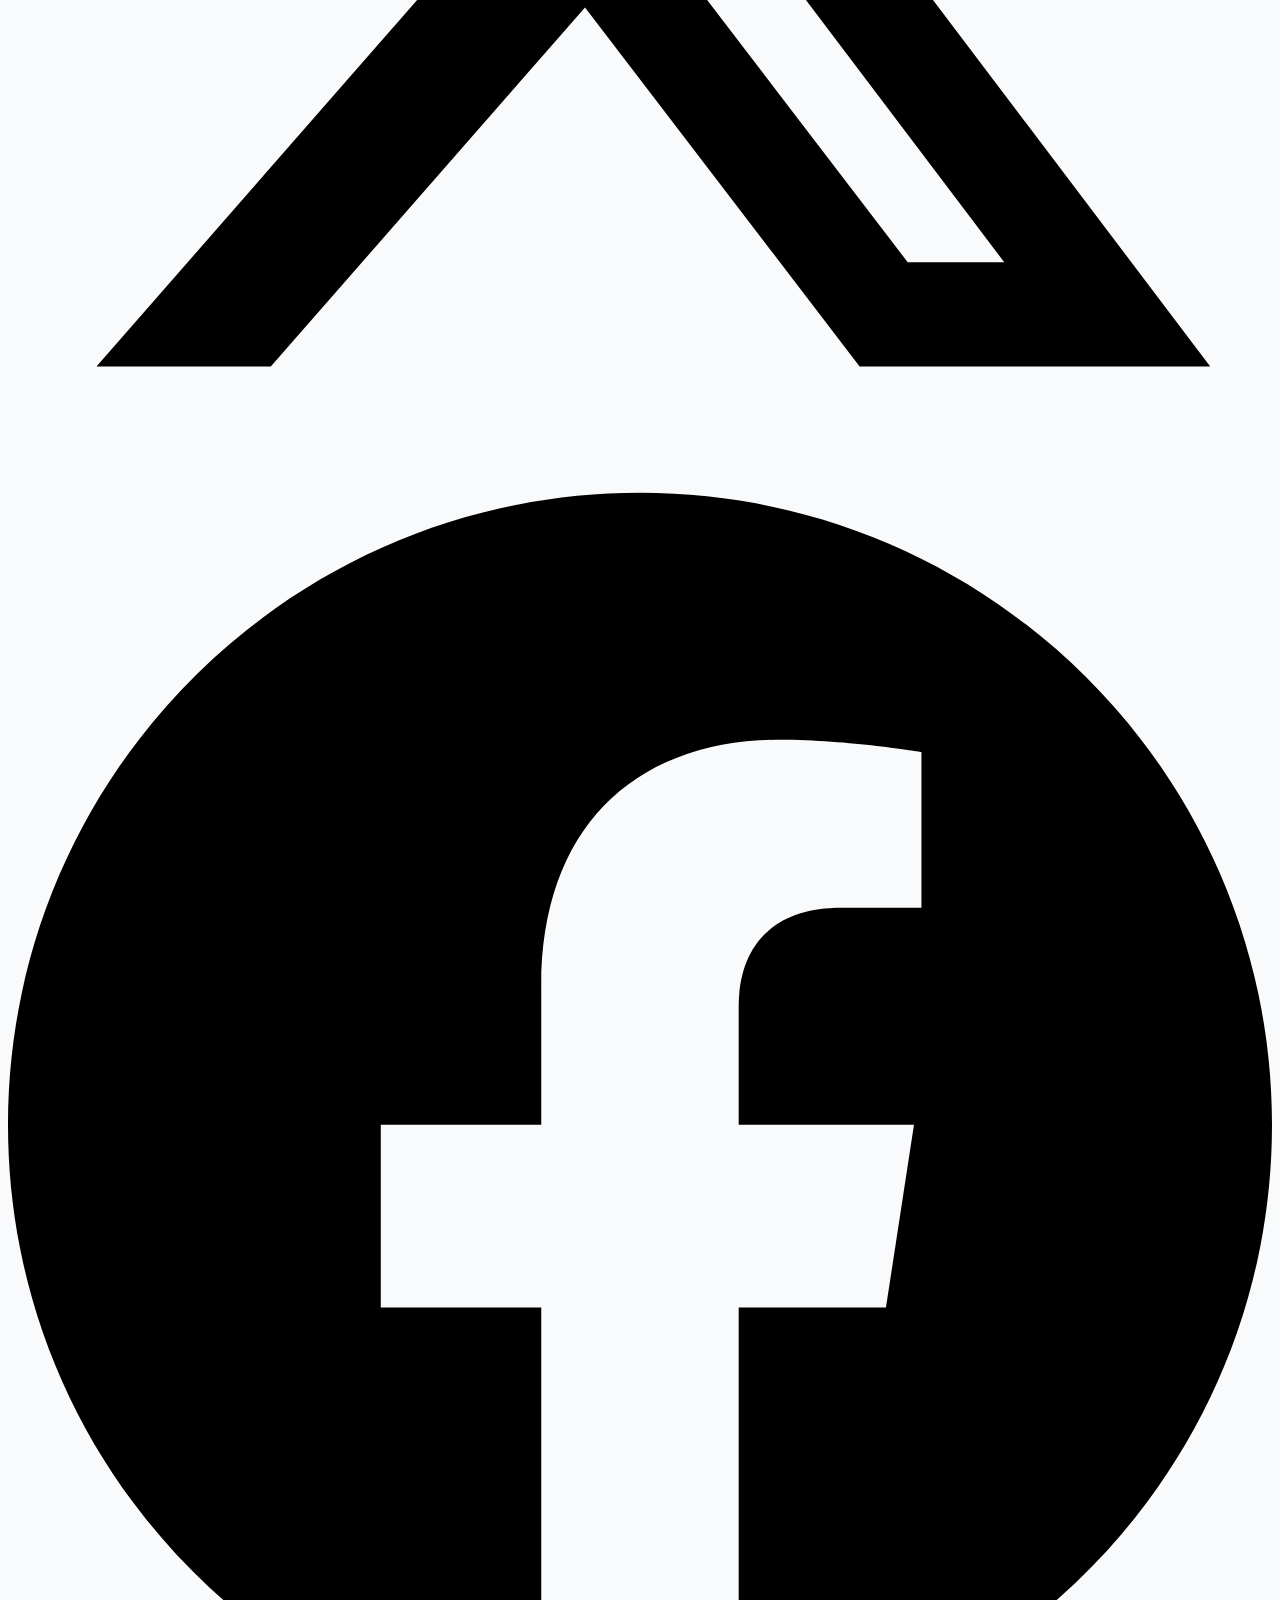
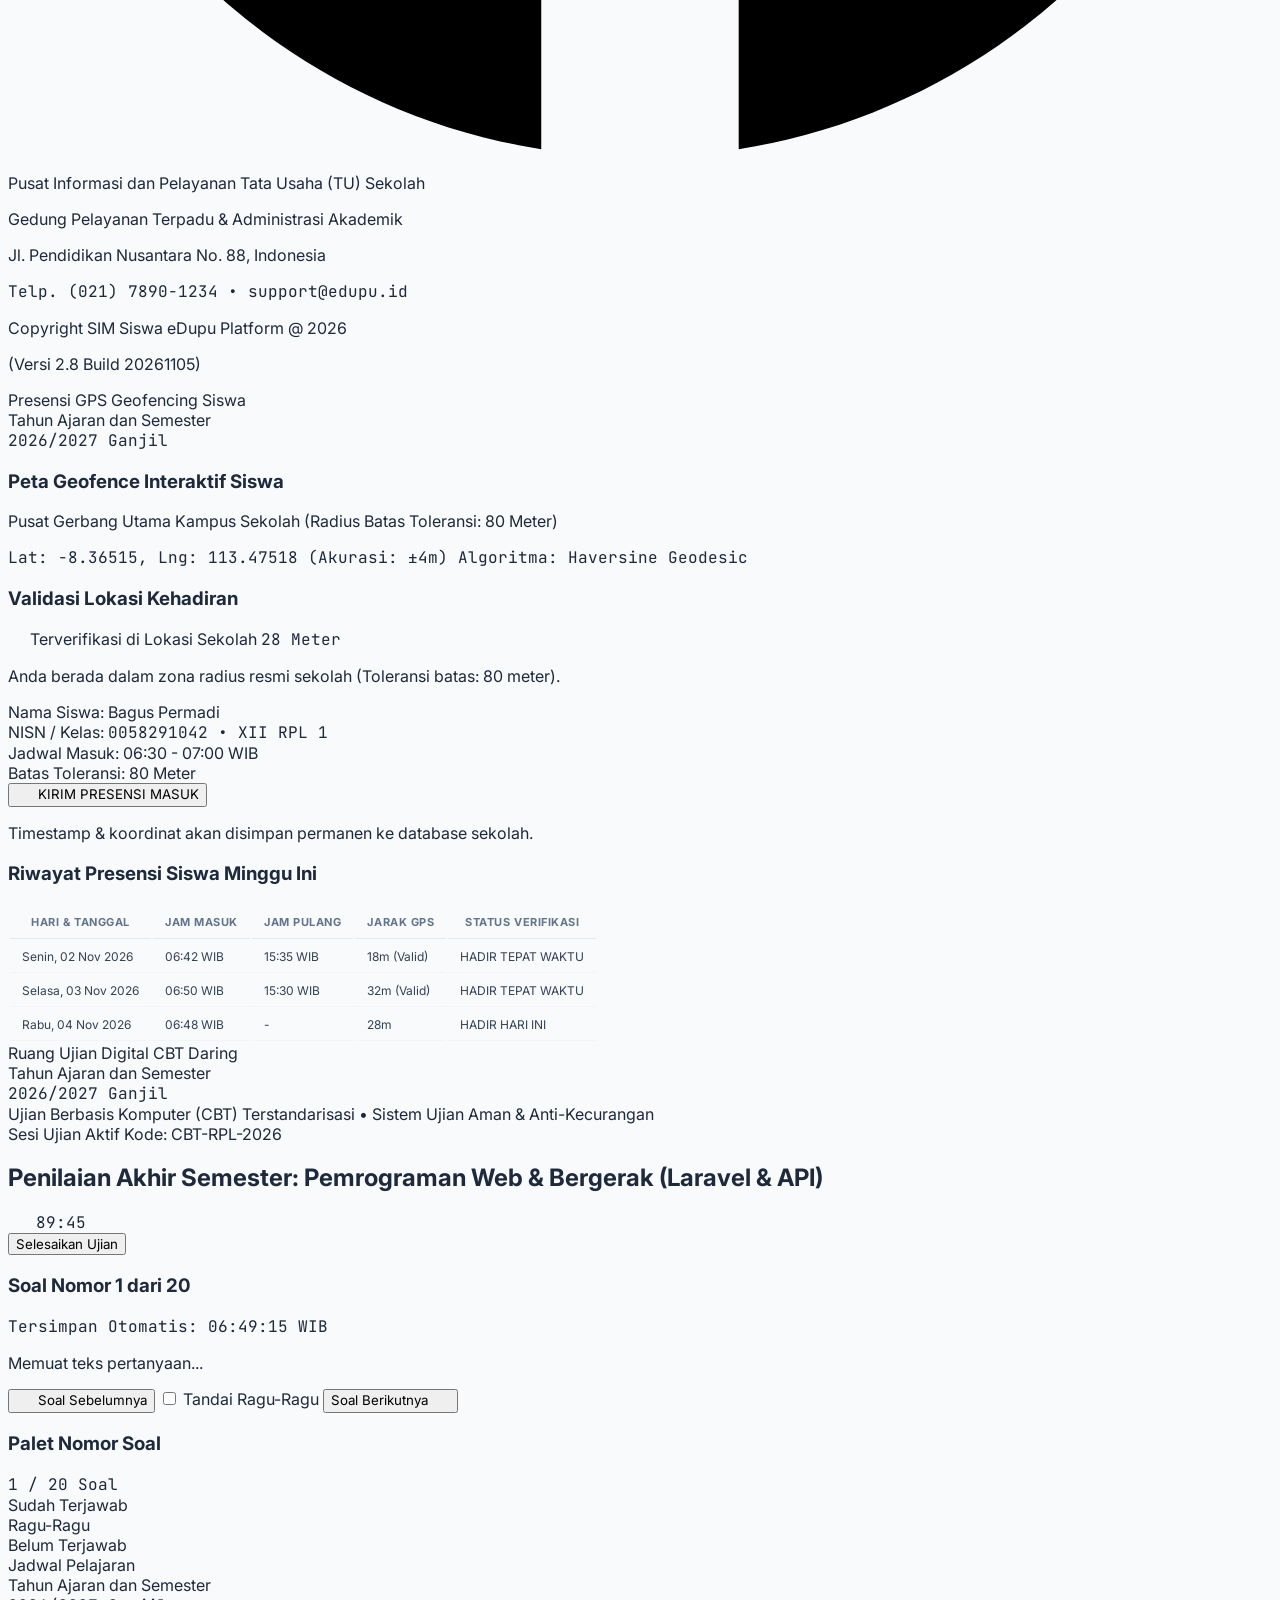
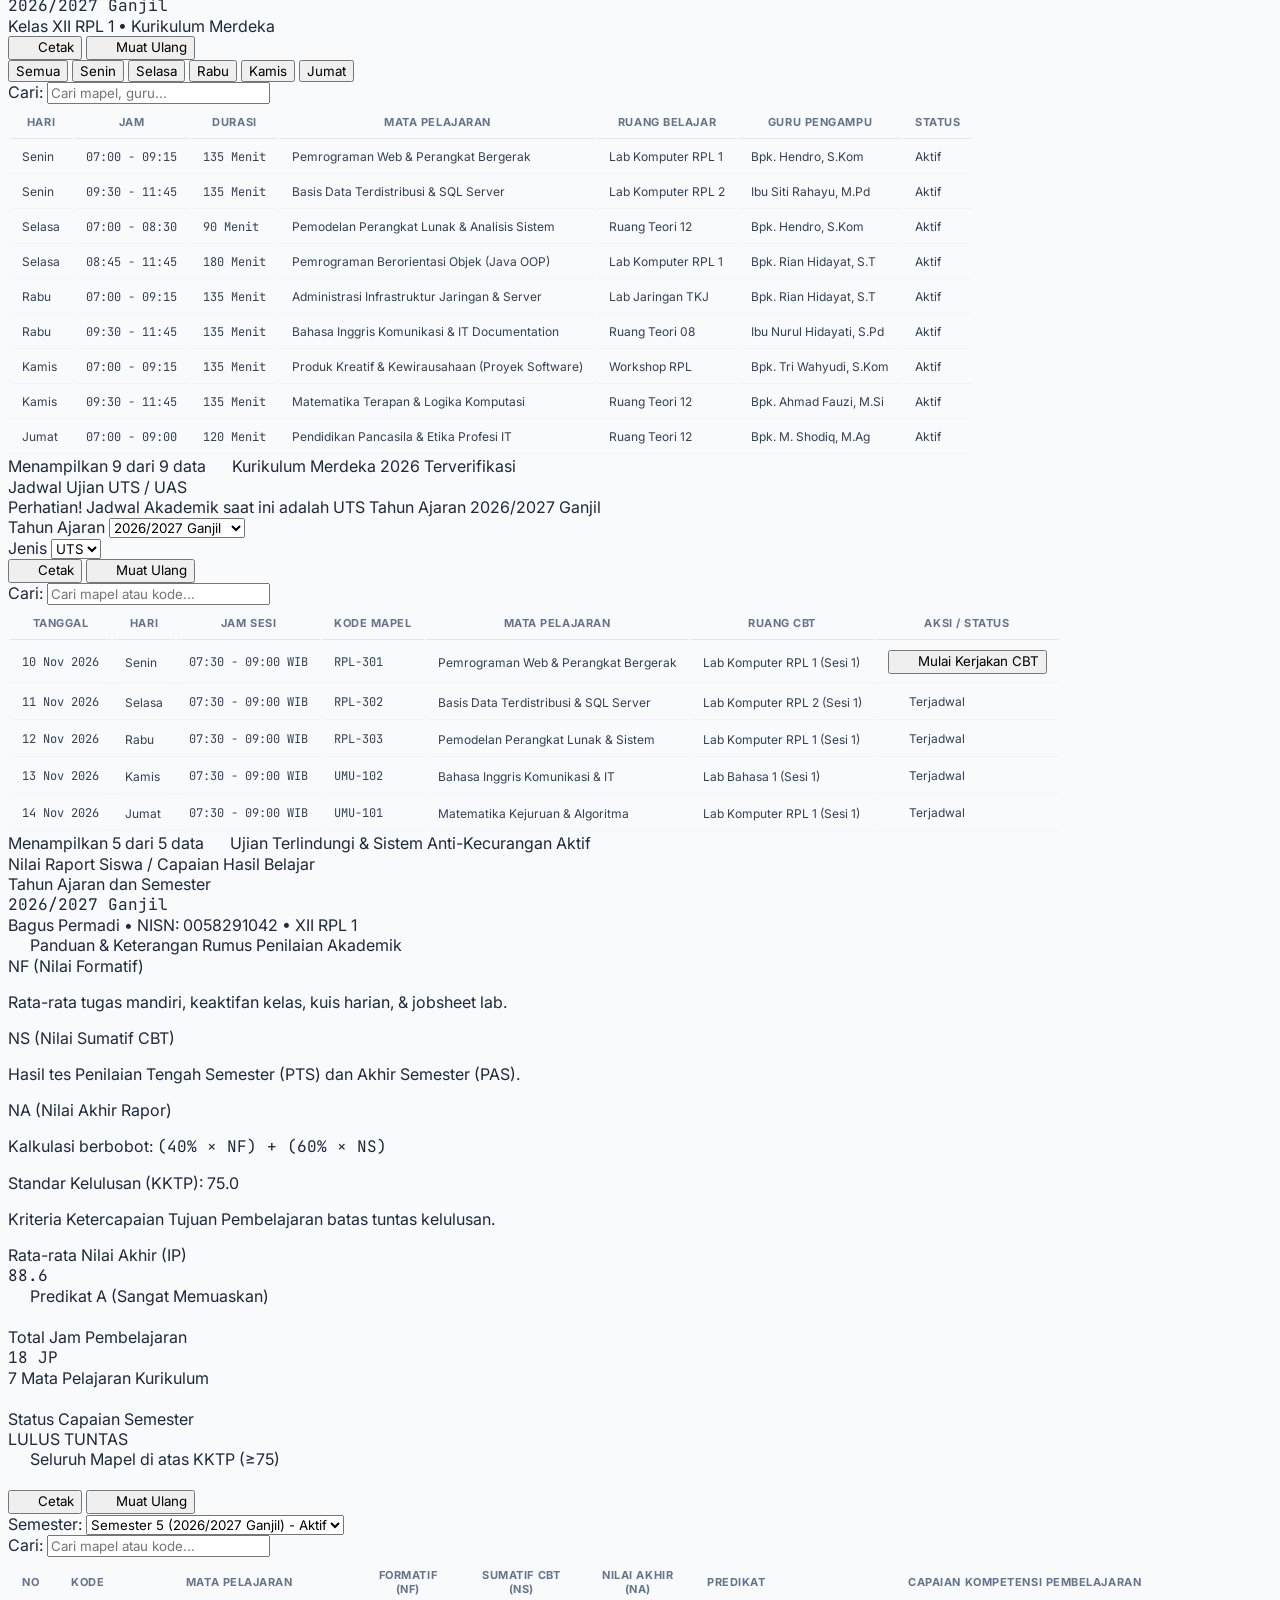
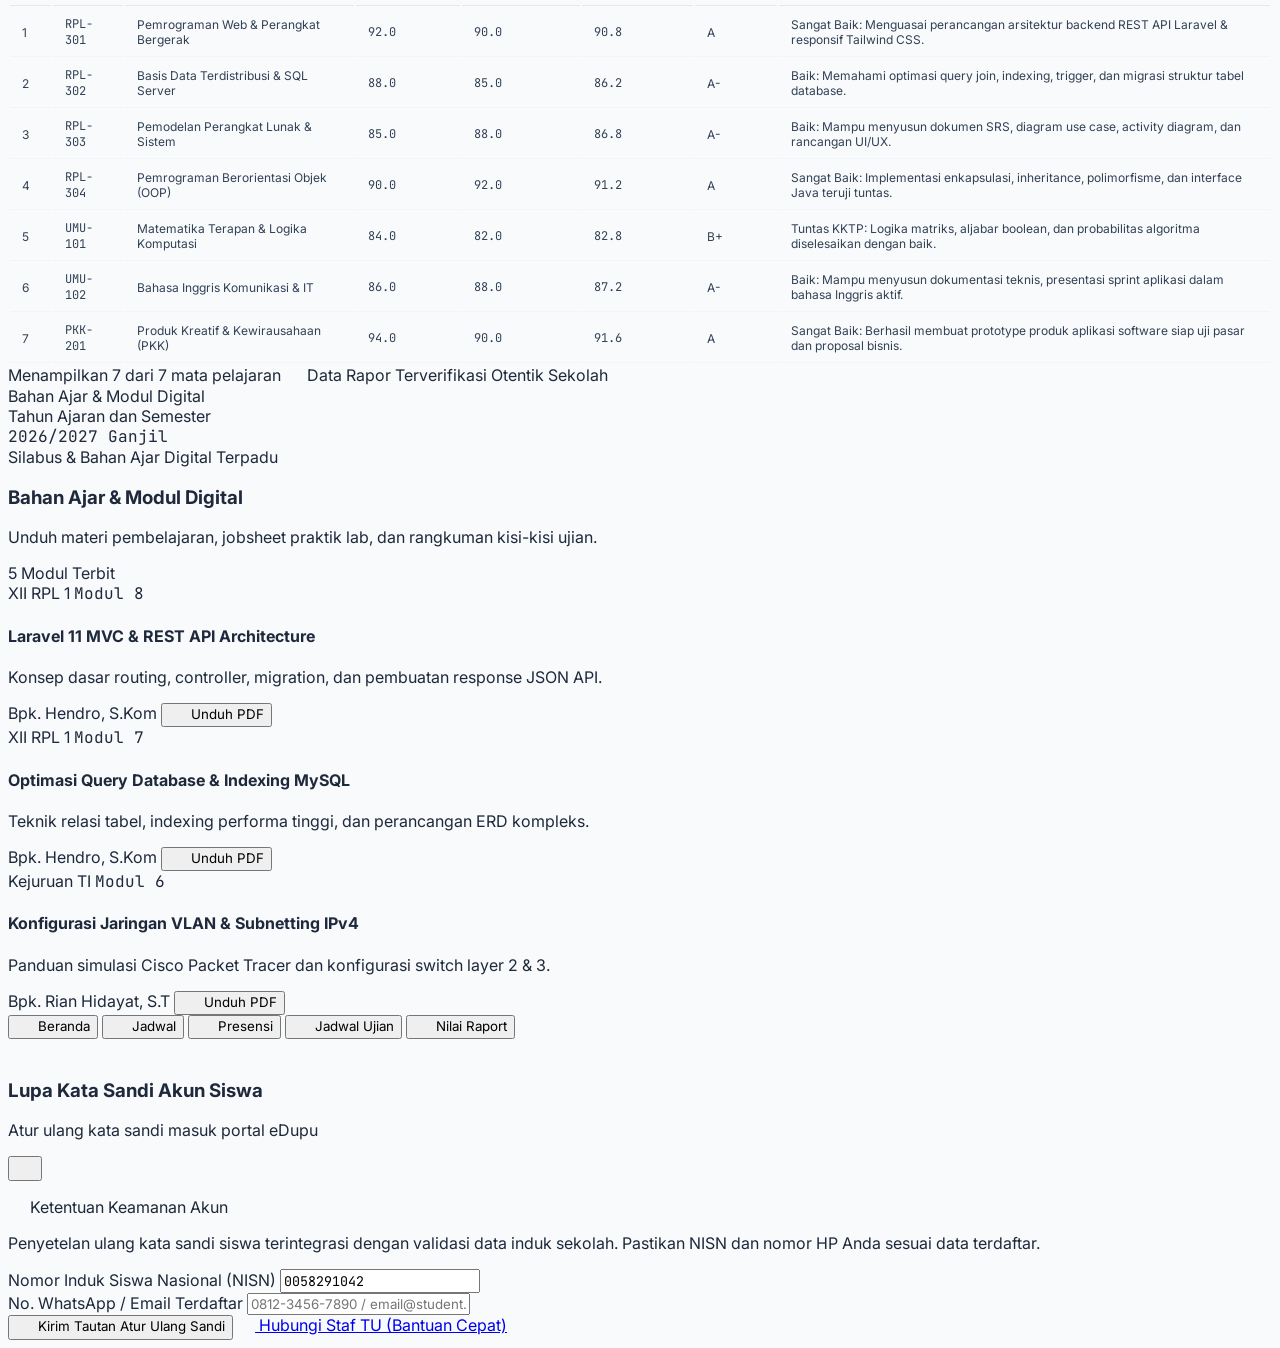
==== commit a8c04dd9: "Lokalkan istilah antarmuka ke Bahasa Indonesia Perbarui label dasbor, ujian, akun, dan navigasi sert" ====
--- a/dashboard.html
+++ b/dashboard.html
@@ -3,7 +3,7 @@
 <head>
   <meta charset="UTF-8">
   <meta name="viewport" content="width=device-width, initial-scale=1.0">
-  <title>Dashboard Siswa Terpadu • eDupu Platform</title>
+  <title>Dasbor Siswa Terpadu • eDupu Platform</title>
   
   <!-- Favicon / Icon URL (eDupu Platform) -->
   <link rel="icon" type="image/png" href="assets/icons/favicon.png">
@@ -196,7 +196,7 @@
         <!-- Header Banner Tipis Sambutan (Persis Request User) -->
         <div class="w-full bg-[#d3e7ee] border border-[#bcdde6] text-[#0f4c81] text-xs sm:text-sm font-semibold px-4 py-2.5 rounded-t-xl flex items-center justify-center sm:justify-start gap-2 shadow-2xs">
           <i data-lucide="info" class="w-4 h-4 text-[#0f4c81] shrink-0"></i>
-          <span>Hai, <strong class="font-bold text-[#0c3e69]">Bagus Permadi</strong>. Selamat Datang di Dashboard Siswa eDupu Platform</span>
+          <span>Hai, <strong class="font-bold text-[#0c3e69]">Bagus Permadi</strong>. Selamat Datang di Dasbor Siswa eDupu Platform</span>
         </div>
 
         <!-- Card 1: Data Identitas Pribadi Siswa (Persis SIM Online Polije Gambar 3) -->
@@ -487,7 +487,7 @@
         
         <!-- Header Banner Biru Muda Lembut (Persis SIM Online Polije) -->
         <div class="w-full bg-[#dbeafe] border border-[#bfdbfe] text-[#1e3a8a] text-center font-extrabold text-lg sm:text-xl py-3.5 rounded-t-2xl shadow-2xs">
-          Ruang Ujian Digital CBT Online
+          Ruang Ujian Digital CBT Daring
         </div>
 
         <!-- Box Tengah: Tahun Ajaran dan Semester (Persis SIM Online Polije) -->
